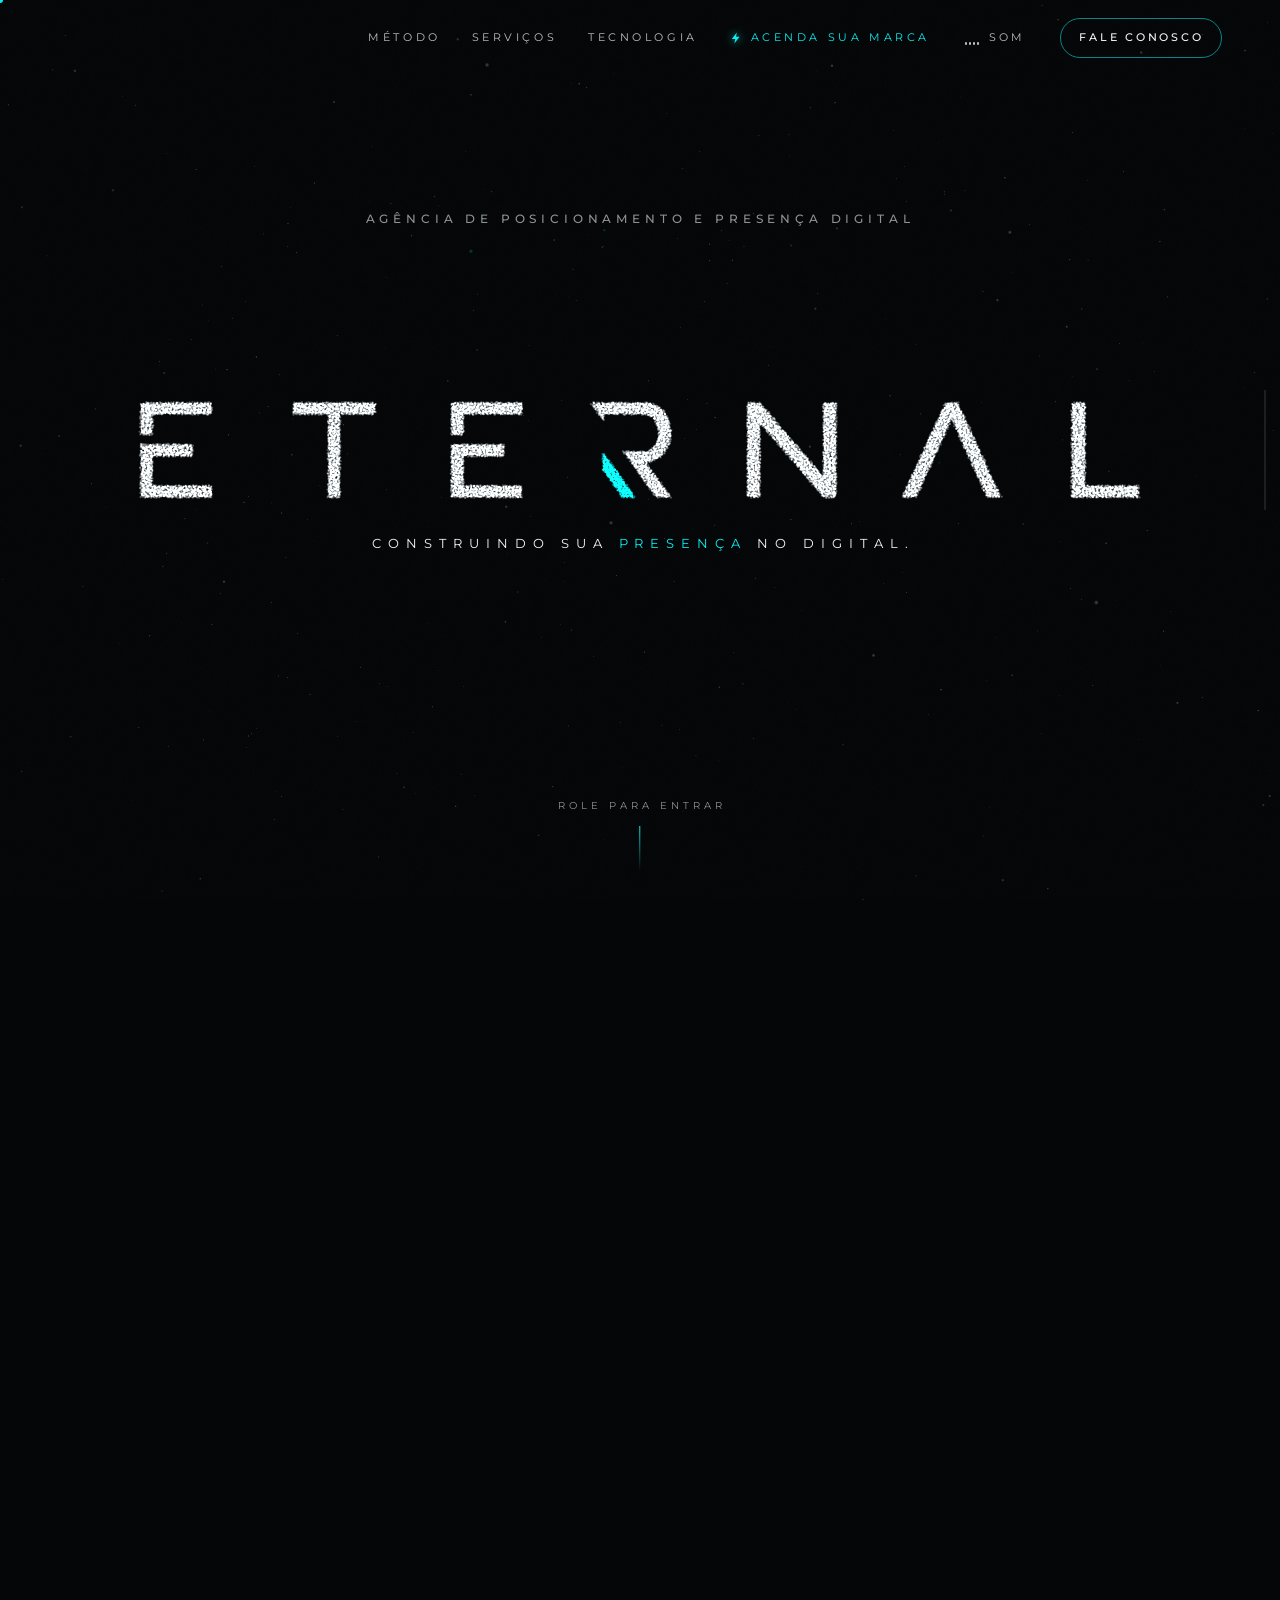
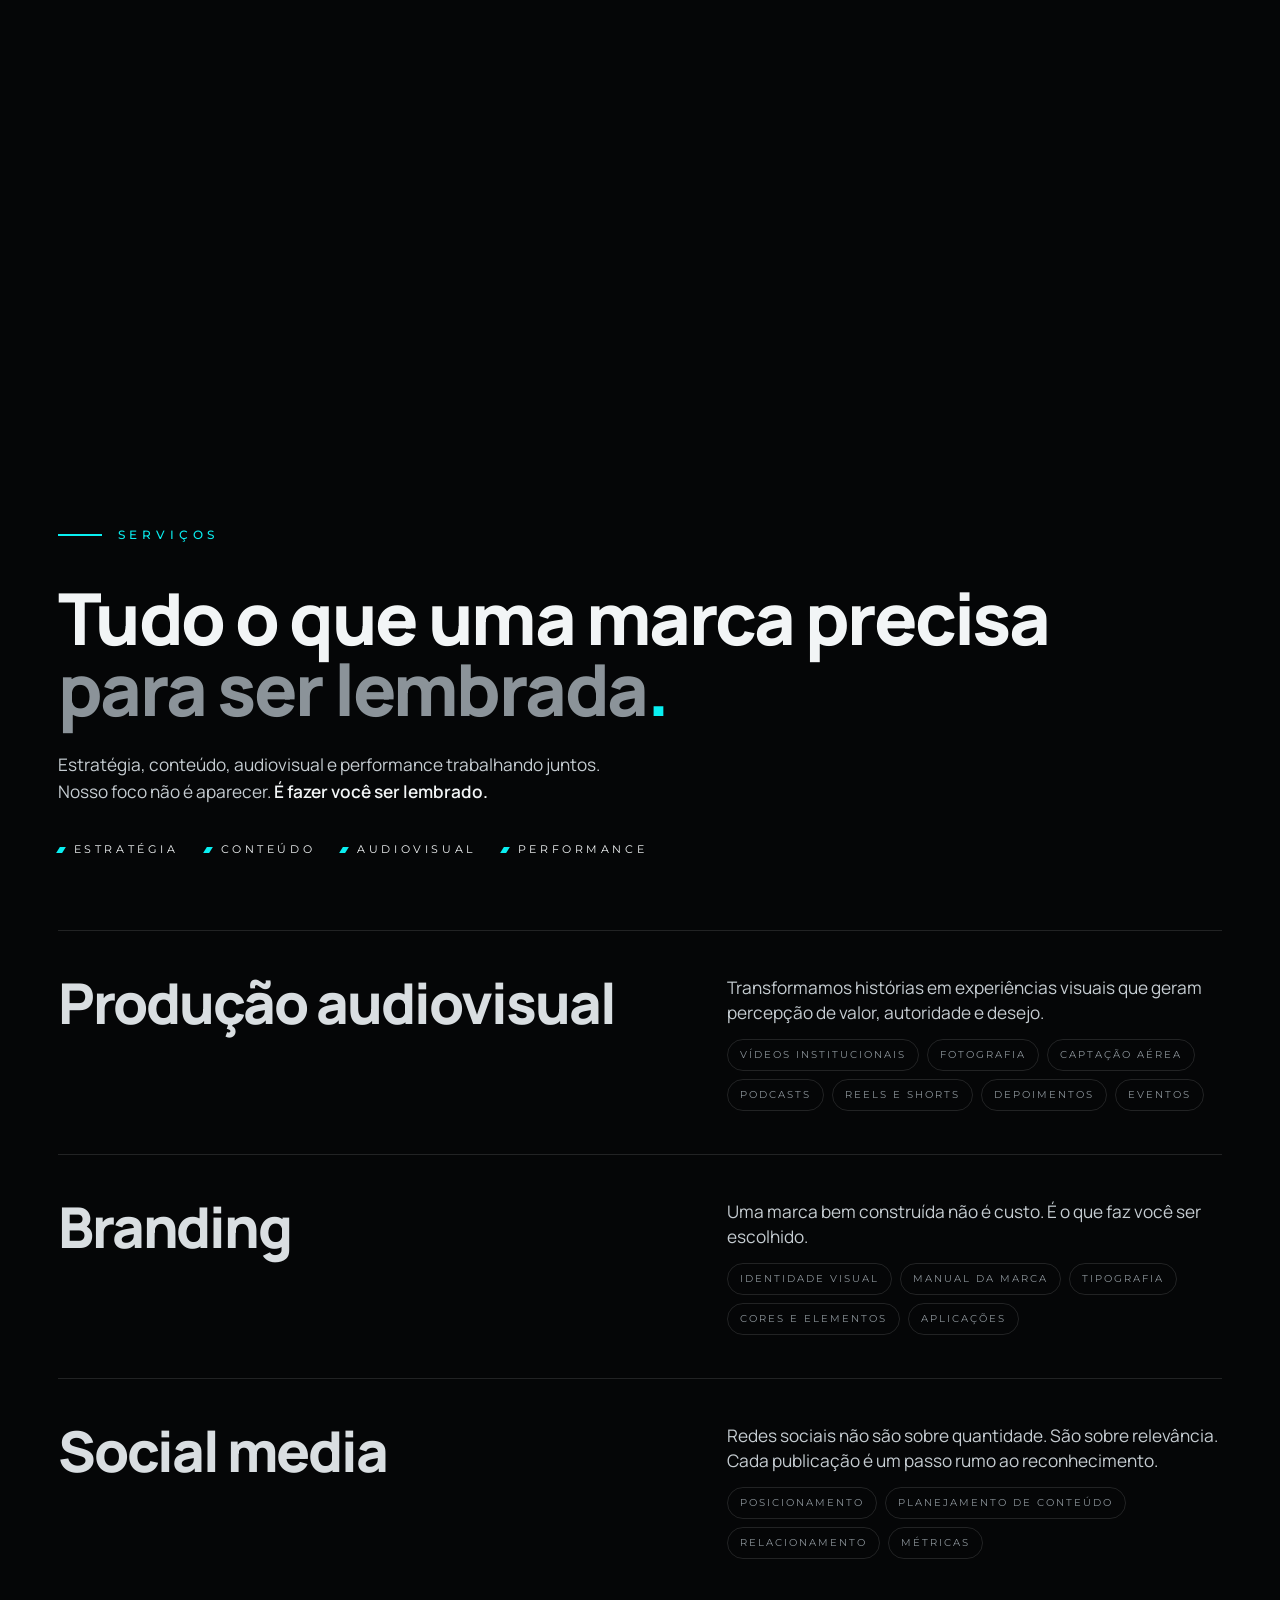
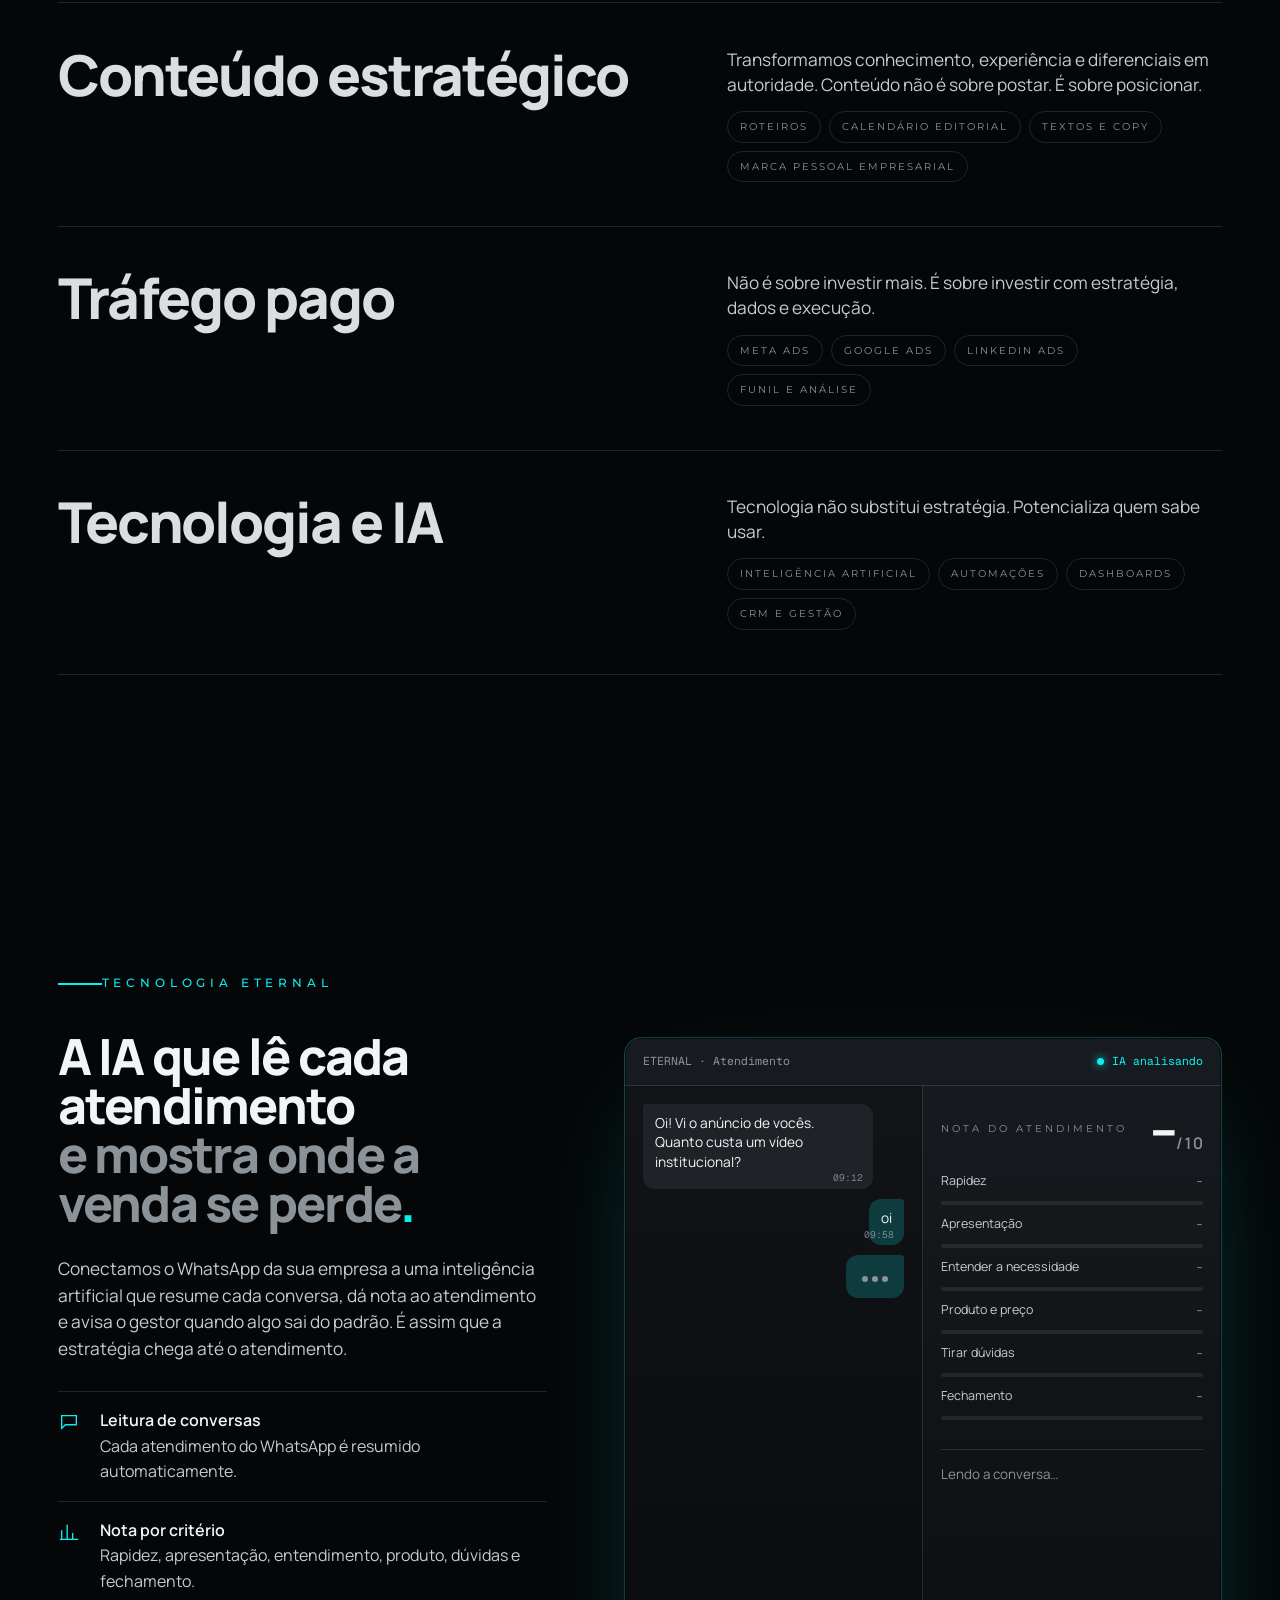
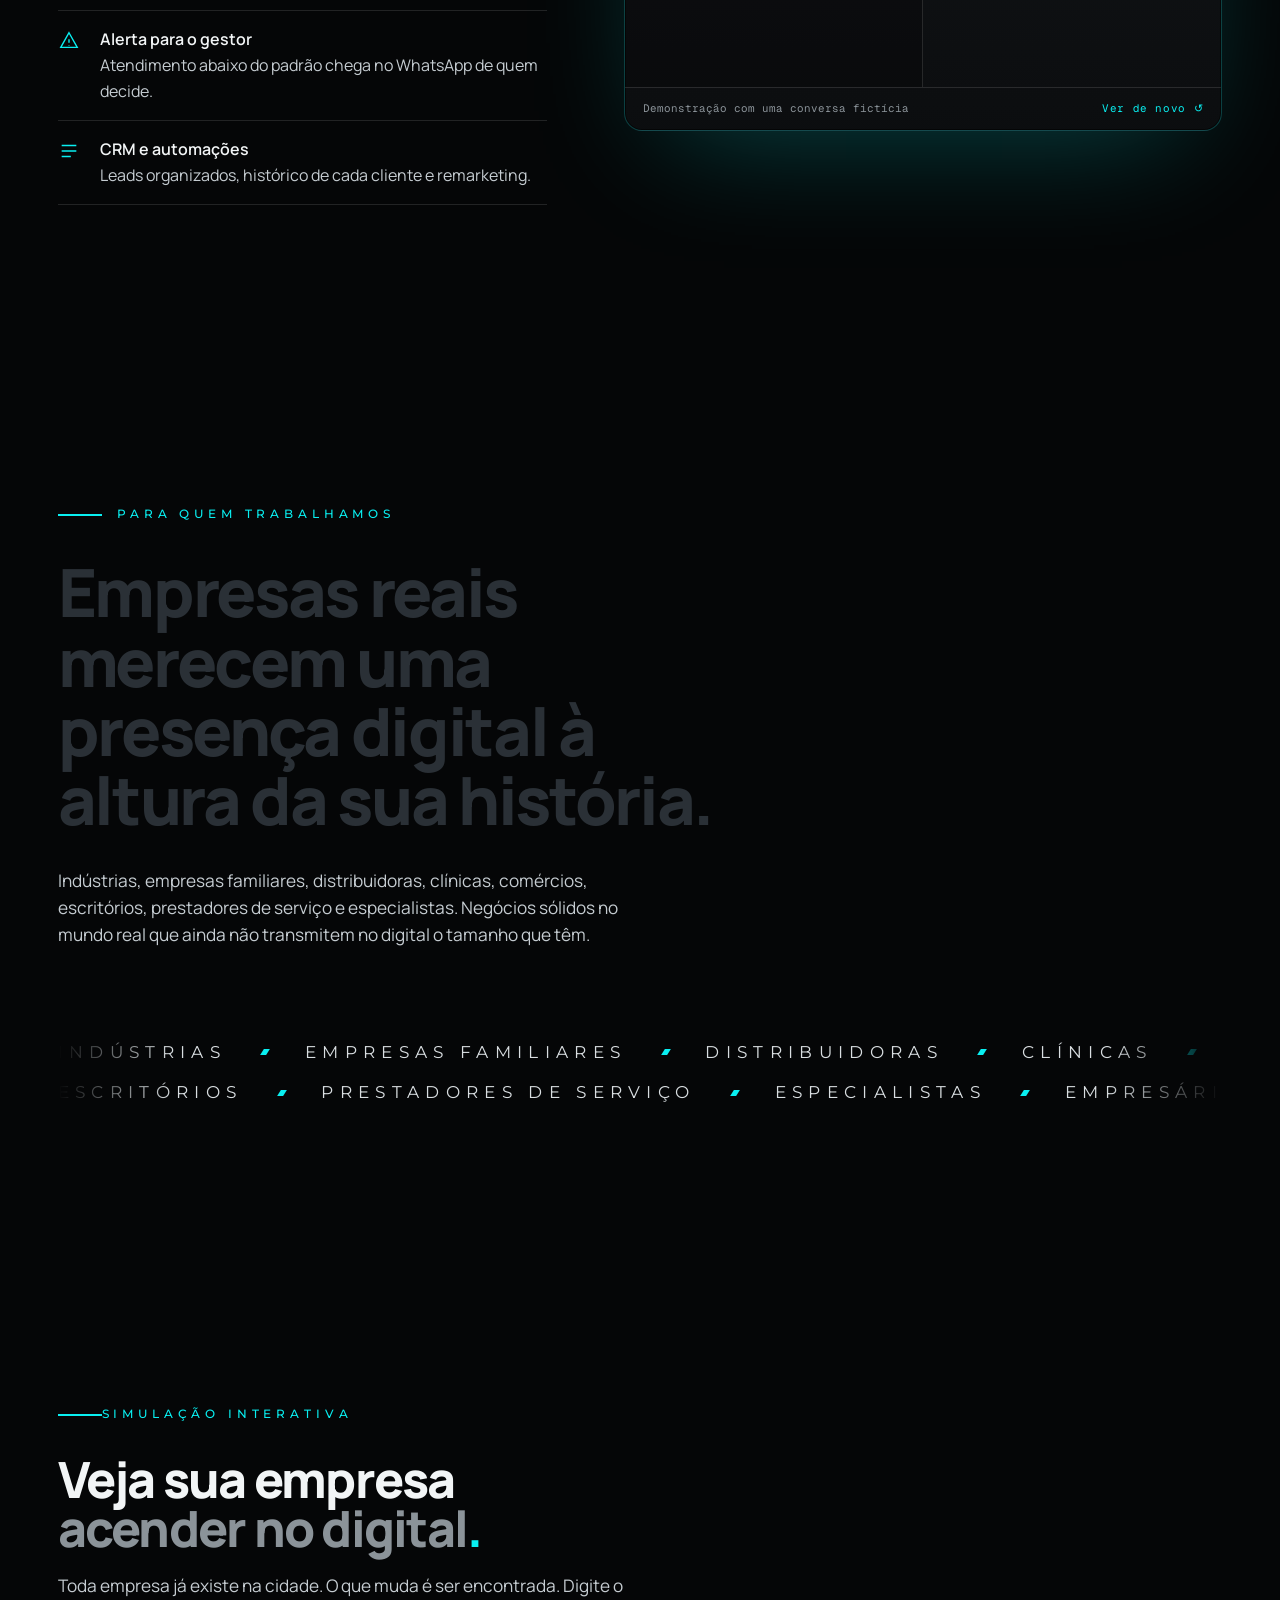
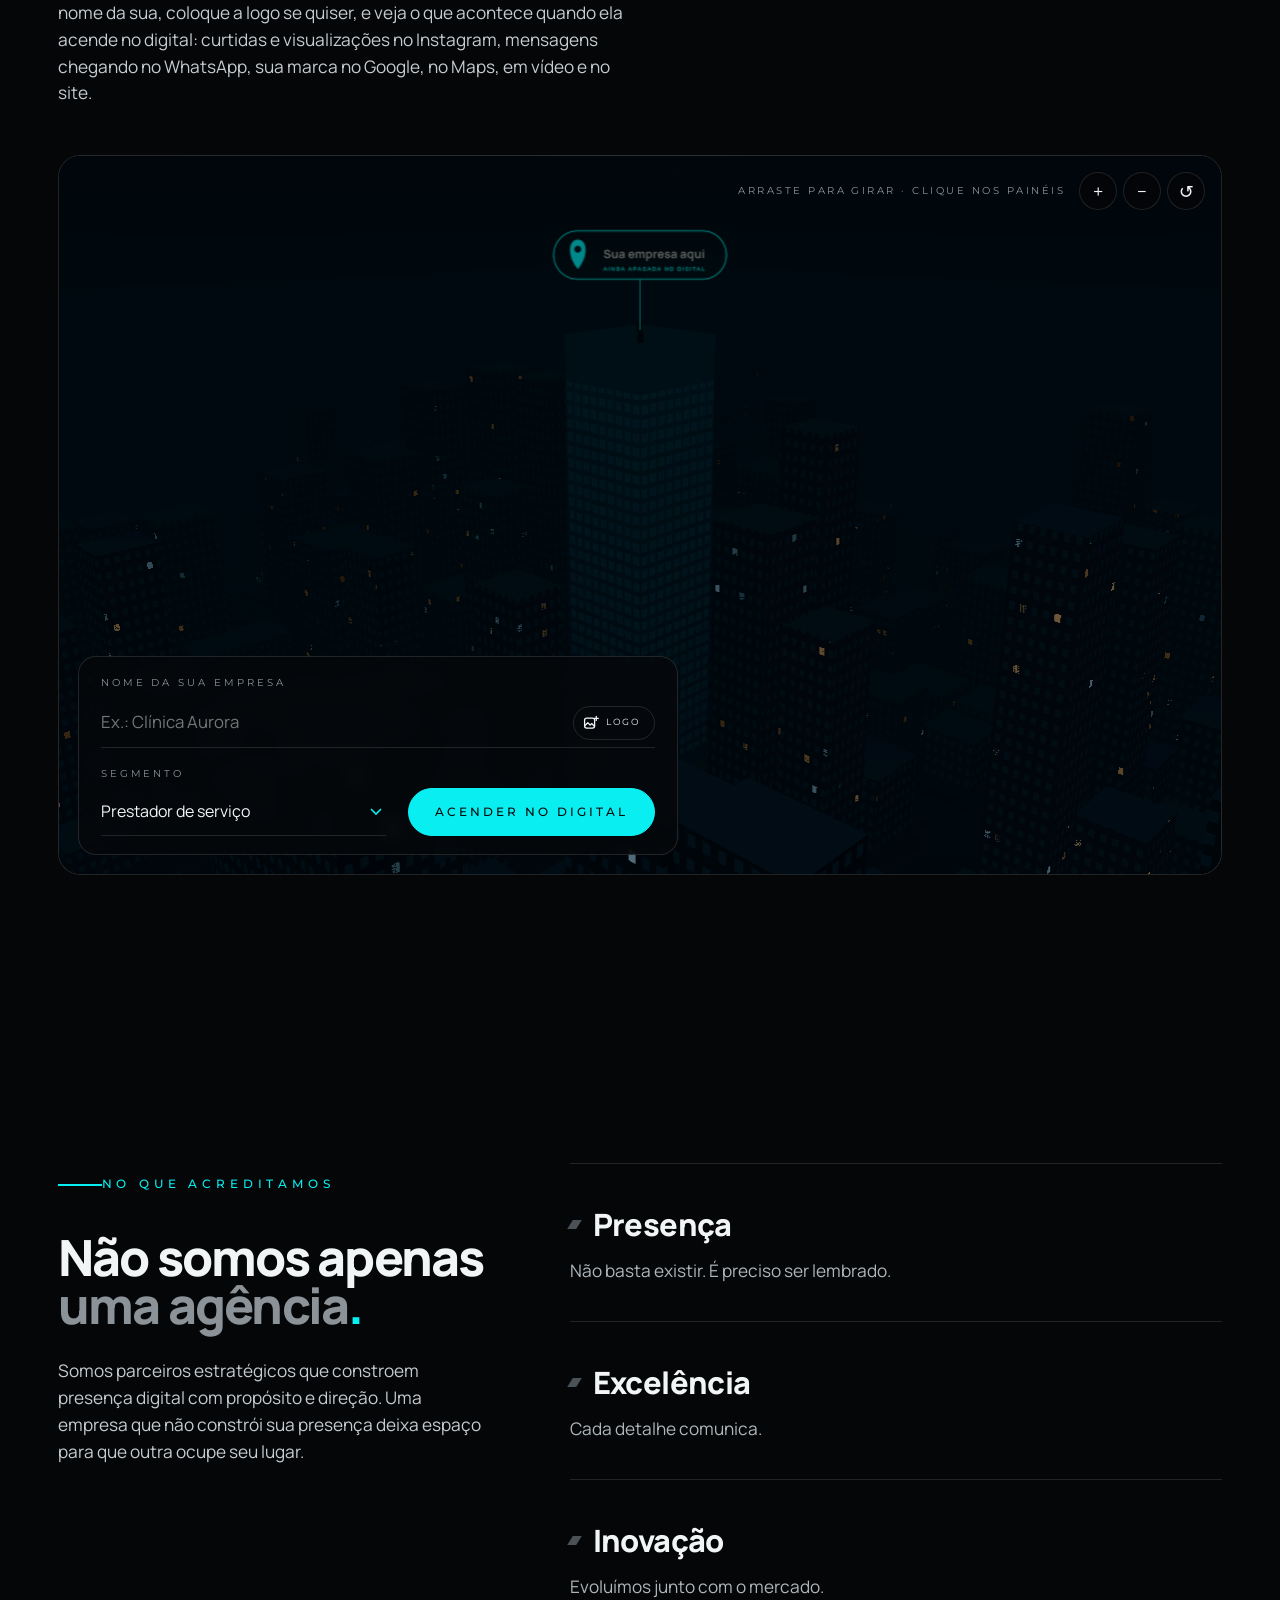
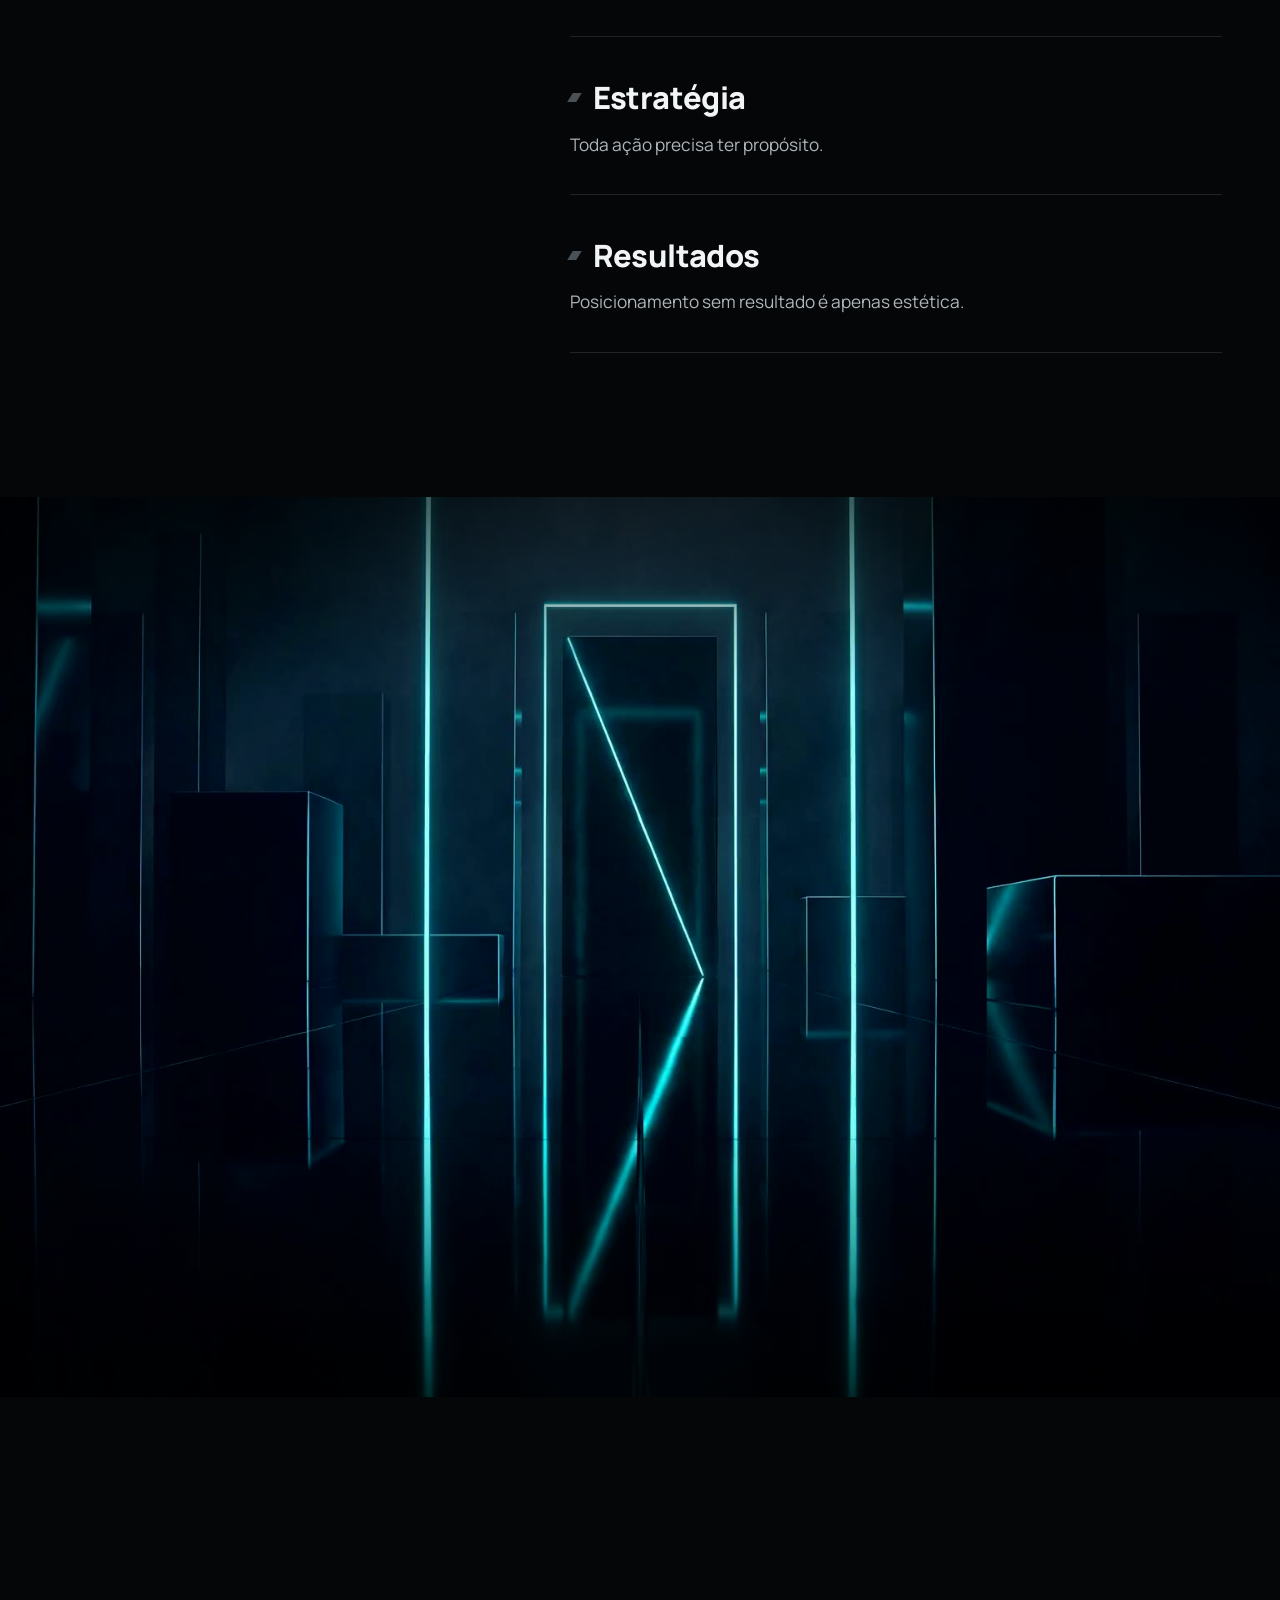
==== index.html @ f946c1ac "Atalho "Acenda sua marca" e ajustes no celular - Link no cabeçalho (telas grandes) e botão flutuante" ====
<!doctype html>
<html lang="pt-BR">
<head>
<meta charset="utf-8">
<meta name="viewport" content="width=device-width, initial-scale=1, viewport-fit=cover">
<title>ETERNAL | Agência de Posicionamento e Presença Digital</title>
<meta name="description" content="A ETERNAL é uma agência de marketing especializada em posicionamento e presença digital: estratégia, produção audiovisual, branding, social media, tráfego pago e tecnologia para empresas que querem ser lembradas.">
<meta name="theme-color" content="#050607">
<link rel="canonical" href="https://agenciaeternal.com.br/">
<meta property="og:type" content="website">
<meta property="og:locale" content="pt_BR">
<meta property="og:title" content="ETERNAL | Construindo sua presença no digital">
<meta property="og:description" content="Empresas reais merecem uma presença digital à altura da sua história.">
<meta property="og:url" content="https://agenciaeternal.com.br/">
<meta property="og:image" content="https://agenciaeternal.com.br/assets/img/og.jpg">
<meta name="twitter:card" content="summary_large_image">
<link rel="icon" href="assets/img/favicon.svg" type="image/svg+xml">
<link rel="apple-touch-icon" href="assets/img/apple-touch-icon.png">
<link rel="preload" href="assets/fonts/manrope-latin-wght-normal.woff2" as="font" type="font/woff2" crossorigin>
<link rel="preload" href="assets/fonts/montserrat-latin-400-normal.woff2" as="font" type="font/woff2" crossorigin>
<link rel="stylesheet" href="assets/css/site.css?v=4c9a401b">
<script>document.documentElement.classList.add('js');</script>
<script type="application/ld+json">
{"@context":"https://schema.org","@type":"ProfessionalService","name":"ETERNAL","slogan":"Construindo sua presença no digital","url":"https://agenciaeternal.com.br/","description":"Agência de marketing especializada em posicionamento e presença digital.","telephone":"+55 69 99313-0318","sameAs":["https://www.instagram.com/agenciaeternal/"]}
</script>
</head>
<body class="is-loading">

<!-- carregamento: o traço do R enche conforme as cenas chegam -->
<div class="loader" id="loader" aria-hidden="true">
  <div class="loader__inner">
    <div class="loader__slash"><i></i></div>
    <div class="loader__count" id="loaderCount">000</div>
  </div>
</div>

<header class="site-header" id="header">
  <a class="brand" href="#inicio" aria-label="ETERNAL, voltar ao início">
    <svg viewBox="0 0 1340 127" role="img" aria-hidden="true"><use href="#logo"></use></svg>
  </a>
  <nav class="nav" aria-label="Seções">
    <a class="nav__link" href="#metodo">Método</a>
    <a class="nav__link" href="#servicos">Serviços</a>
    <a class="nav__link" href="#tecnologia">Tecnologia</a>
    <a class="nav__ignite" href="#sua-empresa" data-ignite><svg viewBox="0 0 24 24" aria-hidden="true"><path d="M13.4 2.4L4.8 13.6h5.9l-1.5 8 8.9-11.6h-6z" fill="currentColor"/></svg>Acenda sua marca</a>
    <button class="sound" id="soundToggle" type="button" aria-pressed="false" aria-label="Ligar o som ambiente"><span class="sound__bars" aria-hidden="true"><i></i><i></i><i></i><i></i></span><span class="sound__label">Som</span></button>
    <a class="btn btn--small" href="https://wa.me/5569993130318?text=Ol%C3%A1%2C%20ETERNAL!%20Quero%20conversar%20sobre%20a%20presen%C3%A7a%20digital%20da%20minha%20empresa." target="_blank" rel="noopener" data-magnetic>Fale conosco</a>
  </nav>
</header>

<main>

  <!-- 1+2. HERO + JORNADA — a logo nasce de partículas de luz; a câmera mergulha
       no traço ciano do R e entra nas cenas do Higgsfield, guiadas pelo scroll -->
  <section class="journey" id="jornada" aria-label="A jornada da presença">
    <div class="stage" id="journeyStage">
      <video class="scene is-active" data-scene="0" muted playsinline preload="auto" poster="assets/media/s1.jpg" data-src="assets/media/s1" aria-hidden="true"></video>
      <video class="scene" data-scene="1" muted playsinline preload="metadata" poster="assets/media/s2.jpg" data-src="assets/media/s2" aria-hidden="true"></video>
      <video class="scene" data-scene="2" muted playsinline preload="metadata" poster="assets/media/s3.jpg" data-src="assets/media/s3" aria-hidden="true"></video>
      <div class="stage__shade"></div>

      <div class="beat" data-beat="0.00,0.03,0.10,0.14">
        <h2 class="statement statement--mega"><span class="line">Excelentes empresas</span> <span class="line dim">continuam invisíveis<span class="dot">.</span></span></h2>
      </div>
      <div class="beat beat--low" data-beat="0.14,0.17,0.23,0.26">
        <div>
          <p class="label label--cyan"><span class="rule"></span>&nbsp;&nbsp;O problema</p>
          <p class="lead" style="margin-top:22px">Enquanto muitas empresas investem só na operação, os concorrentes investem em posicionamento. <strong>Hoje, quem não é visto dificilmente é lembrado.</strong></p>
        </div>
      </div>
      <div class="beat beat--center" data-beat="0.26,0.29,0.34,0.37">
        <h2 class="statement statement--mega"><span class="line">A ETERNAL existe</span> <span class="line dim">para mudar isso<span class="dot">.</span></span></h2>
      </div>

      <div class="method" id="metodo" data-beat="0.38,0.41,0.66,0.69">
        <div>
          <p class="label label--cyan"><span class="rule"></span>&nbsp;&nbsp;Como trabalhamos</p>
          <h2 class="statement" style="margin-top:24px"><span class="line">O Método</span> <span class="line dim">ETERNAL<span class="dot">.</span></span></h2>
          <p class="lead" style="margin-top:24px">Cada etapa é integrada. Cada detalhe é pensado. Cada resultado é mensurável.</p>
        </div>
        <ol class="method__steps" id="methodSteps">
          <li class="step"><span class="step__n">01</span><span class="step__t">Descoberta</span><span class="step__d">Entendemos seu negócio, mercado, público e objetivos.</span></li>
          <li class="step"><span class="step__n">02</span><span class="step__t">Estratégia</span><span class="step__d">Criamos o plano personalizado para posicionar sua marca.</span></li>
          <li class="step"><span class="step__n">03</span><span class="step__t">Branding</span><span class="step__d">Construímos uma identidade forte, única e memorável.</span></li>
          <li class="step"><span class="step__n">04</span><span class="step__t">Audiovisual</span><span class="step__d">Produzimos conteúdos que conectam e geram impacto.</span></li>
          <li class="step"><span class="step__n">05</span><span class="step__t">Conteúdo</span><span class="step__d">Criamos mensagens estratégicas que geram autoridade.</span></li>
          <li class="step"><span class="step__n">06</span><span class="step__t">Distribuição</span><span class="step__d">Levamos sua marca ao público certo, nos canais certos.</span></li>
          <li class="step"><span class="step__n">07</span><span class="step__t">Performance</span><span class="step__d">Analisamos, otimizamos e aceleramos os resultados.</span></li>
          <li class="step"><span class="step__n">08</span><span class="step__t">Reconhecimento</span><span class="step__d">Transformamos sua marca em referência no que realmente importa.</span></li>
        </ol>
      </div>

      <div class="beat" data-beat="0.70,0.73,0.97,1.00">
        <div class="manifesto statement statement--mega" id="manifesto">
          <span class="no">Não vendemos vídeos.</span>
          <span class="no">Não vendemos posts.</span>
          <span class="no">Não vendemos tráfego.</span>
          <span class="yes">Construímos marcas <span class="dim">relevantes</span><span class="dot">.</span></span>
        </div>
      </div>
      <div class="hero" id="inicio" aria-label="Início">
        <div class="hero__bg"></div>
        <canvas class="hero__canvas" id="heroCanvas" aria-hidden="true"></canvas>
        <div class="hero__fallback" aria-hidden="true">
          <svg viewBox="0 0 1340 127"><use href="#logo"></use></svg>
        </div>
        <div class="hero__top">
          <p class="label">Agência de posicionamento e presença digital</p>
        </div>
        <h1 class="sr-only">ETERNAL, agência de posicionamento e presença digital</h1>
        <div class="hero__bottom">
          <p class="hero__slogan">Construindo sua <b>presença</b> no digital.</p>
        </div>
        <div class="hero__cue" aria-hidden="true"><span>Role para entrar</span><i></i></div>
      </div>
    </div>
  </section>

  <!-- 3. SERVIÇOS -->
  <section class="section services" id="servicos" aria-labelledby="servicos-titulo">
    <div class="section__head">
      <p class="label label--cyan"><span class="rule"></span>Serviços</p>
      <h2 class="statement" id="servicos-titulo" data-reveal><span class="line">Tudo o que uma marca precisa</span> <span class="line dim">para ser lembrada<span class="dot">.</span></span></h2>
      <p class="lead" data-reveal>Estratégia, conteúdo, audiovisual e performance trabalhando juntos. Nosso foco não é aparecer. <strong>É fazer você ser lembrado.</strong></p>
      <div class="pillars" aria-label="Pilares"><span>Estratégia</span><span>Conteúdo</span><span>Audiovisual</span><span>Performance</span></div>
    </div>

    <ul class="service-list">
      <li class="service" data-img="assets/img/svc-audiovisual.jpg">
        <h3 class="service__name">Produção audiovisual<span class="dot">.</span></h3>
        <div class="service__body">
          <div class="service__media"><img src="assets/img/svc-audiovisual.jpg" alt="" loading="lazy" width="800" height="1000"></div>
          <p class="service__line">Transformamos histórias em experiências visuais que geram percepção de valor, autoridade e desejo.</p>
          <ul class="service__items"><li>Vídeos institucionais</li><li>Fotografia</li><li>Captação aérea</li><li>Podcasts</li><li>Reels e shorts</li><li>Depoimentos</li><li>Eventos</li></ul>
        </div>
      </li>
      <li class="service" data-img="assets/img/svc-branding.jpg">
        <h3 class="service__name">Branding<span class="dot">.</span></h3>
        <div class="service__body">
          <div class="service__media"><img src="assets/img/svc-branding.jpg" alt="" loading="lazy" width="800" height="1000"></div>
          <p class="service__line">Uma marca bem construída não é custo. É o que faz você ser escolhido.</p>
          <ul class="service__items"><li>Identidade visual</li><li>Manual da marca</li><li>Tipografia</li><li>Cores e elementos</li><li>Aplicações</li></ul>
        </div>
      </li>
      <li class="service" data-img="assets/img/svc-social.jpg">
        <h3 class="service__name">Social media<span class="dot">.</span></h3>
        <div class="service__body">
          <div class="service__media"><img src="assets/img/svc-social.jpg" alt="" loading="lazy" width="800" height="1000"></div>
          <p class="service__line">Redes sociais não são sobre quantidade. São sobre relevância. Cada publicação é um passo rumo ao reconhecimento.</p>
          <ul class="service__items"><li>Posicionamento</li><li>Planejamento de conteúdo</li><li>Relacionamento</li><li>Métricas</li></ul>
        </div>
      </li>
      <li class="service" data-img="assets/img/svc-conteudo.jpg">
        <h3 class="service__name">Conteúdo estratégico<span class="dot">.</span></h3>
        <div class="service__body">
          <div class="service__media"><img src="assets/img/svc-conteudo.jpg" alt="" loading="lazy" width="800" height="1000"></div>
          <p class="service__line">Transformamos conhecimento, experiência e diferenciais em autoridade. Conteúdo não é sobre postar. É sobre posicionar.</p>
          <ul class="service__items"><li>Roteiros</li><li>Calendário editorial</li><li>Textos e copy</li><li>Marca pessoal empresarial</li></ul>
        </div>
      </li>
      <li class="service" data-img="assets/img/svc-trafego.jpg">
        <h3 class="service__name">Tráfego pago<span class="dot">.</span></h3>
        <div class="service__body">
          <div class="service__media"><img src="assets/img/svc-trafego.jpg" alt="" loading="lazy" width="800" height="1000"></div>
          <p class="service__line">Não é sobre investir mais. É sobre investir com estratégia, dados e execução.</p>
          <ul class="service__items"><li>Meta Ads</li><li>Google Ads</li><li>LinkedIn Ads</li><li>Funil e análise</li></ul>
        </div>
      </li>
      <li class="service" data-img="assets/img/svc-tecnologia.jpg">
        <h3 class="service__name">Tecnologia e IA<span class="dot">.</span></h3>
        <div class="service__body">
          <div class="service__media"><img src="assets/img/svc-tecnologia.jpg" alt="" loading="lazy" width="800" height="1000"></div>
          <p class="service__line">Tecnologia não substitui estratégia. Potencializa quem sabe usar.</p>
          <ul class="service__items"><li>Inteligência artificial</li><li>Automações</li><li>Dashboards</li><li>CRM e gestão</li></ul>
        </div>
      </li>
    </ul>
    <div class="reveal-img" id="revealImg" aria-hidden="true"><img alt="" id="revealImgEl"></div>
  </section>

  <!-- 4. TECNOLOGIA — demonstração ao vivo -->
  <section class="section" id="tecnologia" aria-labelledby="tec-titulo">
    <div class="tech">
      <div class="tech__copy">
        <p class="label label--cyan"><span class="rule"></span>Tecnologia ETERNAL</p>
        <h2 class="statement statement--md" id="tec-titulo" data-reveal><span class="line">A IA que lê cada atendimento</span> <span class="line dim">e mostra onde a venda se perde<span class="dot">.</span></span></h2>
        <p class="lead" data-reveal>Conectamos o WhatsApp da sua empresa a uma inteligência artificial que resume cada conversa, dá nota ao atendimento e avisa o gestor quando algo sai do padrão. É assim que a estratégia chega até o atendimento.</p>
        <ul class="tech__list">
          <li><svg viewBox="0 0 24 24" fill="none" stroke="currentColor" stroke-width="1.5" aria-hidden="true"><path d="M4 5h16v10H8l-4 4V5z"/></svg><span><b>Leitura de conversas</b>Cada atendimento do WhatsApp é resumido automaticamente.</span></li>
          <li><svg viewBox="0 0 24 24" fill="none" stroke="currentColor" stroke-width="1.5" aria-hidden="true"><path d="M4 20V10M10 20V4M16 20v-7M22 20H2"/></svg><span><b>Nota por critério</b>Rapidez, apresentação, entendimento, produto, dúvidas e fechamento.</span></li>
          <li><svg viewBox="0 0 24 24" fill="none" stroke="currentColor" stroke-width="1.5" aria-hidden="true"><path d="M12 3l9 16H3L12 3z"/><path d="M12 10v4M12 17v.5"/></svg><span><b>Alerta para o gestor</b>Atendimento abaixo do padrão chega no WhatsApp de quem decide.</span></li>
          <li><svg viewBox="0 0 24 24" fill="none" stroke="currentColor" stroke-width="1.5" aria-hidden="true"><path d="M4 6h16M4 12h16M4 18h10"/></svg><span><b>CRM e automações</b>Leads organizados, histórico de cada cliente e remarketing.</span></li>
        </ul>
      </div>

      <div class="demo" id="demo" role="group" aria-label="Demonstração da IA avaliando um atendimento">
        <div class="demo__bar"><span>ETERNAL · Atendimento</span><span class="live">IA analisando</span></div>
        <div class="demo__body">
          <div class="chat" id="demoChat" aria-live="off">
            <div class="msg msg--in">Oi! Vi o anúncio de vocês. Quanto custa um vídeo institucional?<time>09:12</time></div>
            <div class="msg msg--out">oi<time>09:58</time></div>
            <div class="msg msg--out">depende<time>09:58</time></div>
            <div class="msg msg--in">Depende do quê? É para a minha clínica, quero mostrar a estrutura.<time>10:03</time></div>
            <div class="msg msg--out">te mando a tabela depois<time>10:41</time></div>
            <div class="msg msg--in">Tudo bem… e vocês fazem as fotos também?<time>10:44</time></div>
          </div>
          <div class="ai">
            <div class="ai__head"><span class="ai__title">Nota do atendimento</span><span class="ai__score is-bad" id="demoScore">3<small>/10</small></span></div>
            <div class="crit" id="demoCrit">
              <div class="crit__row"><span>Rapidez</span><span class="crit__val">0/2</span><span class="crit__bar"><i class="is-low" style="--w:4%"></i></span></div>
              <div class="crit__row"><span>Apresentação</span><span class="crit__val">0/1</span><span class="crit__bar"><i class="is-low" style="--w:4%"></i></span></div>
              <div class="crit__row"><span>Entender a necessidade</span><span class="crit__val">1/2</span><span class="crit__bar"><i style="--w:50%"></i></span></div>
              <div class="crit__row"><span>Produto e preço</span><span class="crit__val">0/2</span><span class="crit__bar"><i class="is-low" style="--w:4%"></i></span></div>
              <div class="crit__row"><span>Tirar dúvidas</span><span class="crit__val">1/1</span><span class="crit__bar"><i style="--w:100%"></i></span></div>
              <div class="crit__row"><span>Fechamento</span><span class="crit__val">1/2</span><span class="crit__bar"><i style="--w:50%"></i></span></div>
            </div>
            <p class="ai__summary" id="demoSummary">Cliente veio do anúncio pedindo preço de vídeo institucional para uma clínica. A primeira resposta demorou 46 minutos, sem apresentação, e o preço não foi informado.</p>
            <div class="ai__alert is-on" id="demoAlert"><span aria-hidden="true">⚠</span><span><b>Alerta enviado ao gestor:</b> cliente sem resposta sobre fotos. Sugestão: "Fazemos sim! Posso te ligar em 5 minutos para entender a clínica?"</span></div>
          </div>
        </div>
        <div class="demo__foot"><span>Demonstração com uma conversa fictícia</span><button class="demo__replay" id="demoReplay" type="button">Ver de novo ↺</button></div>
      </div>
    </div>
  </section>

  <!-- 5. PARA QUEM -->
  <section class="section" id="para-quem" aria-labelledby="pq-titulo">
    <p class="label label--cyan" style="margin-bottom:34px"><span class="rule"></span>&nbsp;&nbsp;Para quem trabalhamos</p>
    <h2 class="manifest-big" id="pq-titulo" data-words>Empresas reais merecem uma presença digital à altura da sua <span class="hl">história</span>.</h2>
    <p class="lead" style="margin-top:34px">Indústrias, empresas familiares, distribuidoras, clínicas, comércios, escritórios, prestadores de serviço e especialistas. Negócios sólidos no mundo real que ainda não transmitem no digital o tamanho que têm.</p>
    <div class="marquee" aria-hidden="true">
      <div class="marquee__row"><span>Indústrias</span><span>Empresas familiares</span><span>Distribuidoras</span><span>Clínicas</span><span>Comércios</span><span>Indústrias</span><span>Empresas familiares</span><span>Distribuidoras</span><span>Clínicas</span><span>Comércios</span></div>
      <div class="marquee__row marquee__row--rev"><span>Escritórios</span><span>Prestadores de serviço</span><span>Especialistas</span><span>Empresários</span><span>Escritórios</span><span>Prestadores de serviço</span><span>Especialistas</span><span>Empresários</span></div>
    </div>
  </section>

  <!-- 5b. SUA EMPRESA NO DIGITAL — cidade 3D interativa (carrega só quando chega perto) -->
  <section class="section city" id="sua-empresa" aria-labelledby="city-titulo">
    <div class="city__head">
      <p class="label label--cyan"><span class="rule"></span>Simulação interativa</p>
      <h2 class="statement statement--md" id="city-titulo" data-reveal><span class="line">Veja sua empresa</span> <span class="line dim">acender no digital<span class="dot">.</span></span></h2>
      <p class="lead" data-reveal>Toda empresa já existe na cidade. O que muda é ser encontrada. Digite o nome da sua, coloque a logo se quiser, e veja o que acontece quando ela acende no digital: curtidas e visualizações no Instagram, mensagens chegando no WhatsApp, sua marca no Google, no Maps, em vídeo e no site.</p>
    </div>
    <div class="city__wrap">
      <div class="city__stage" id="cityStage" data-src="assets/js/city.js?v=361ade11">
        <canvas class="city__canvas" id="cityCanvas" role="img" aria-label="Cidade em 3D. Arraste para girar e clique nos painéis para ver cada canal."></canvas>
        <img class="city__fallback" src="assets/img/city-fallback.jpg" alt="Simulação: prédio aceso na cidade, com painéis de Instagram, Facebook, Google e WhatsApp em volta" loading="lazy" width="1600" height="900">
        <div class="city__loading" aria-hidden="true"><i></i><span>Carregando a cidade</span></div>
        <div class="city__hud">
          <span class="city__hint">Arraste para girar · clique nos painéis</span>
          <div class="city__btns">
            <button type="button" id="cityZoomIn" aria-label="Aproximar">+</button>
            <button type="button" id="cityZoomOut" aria-label="Afastar">−</button>
            <button type="button" id="cityReset" aria-label="Voltar para a visão inicial">↺</button>
          </div>
        </div>
        <div class="city__metrics" id="cityMetrics" hidden aria-hidden="true">
          <p class="city__live"><i></i>Simulação ao vivo</p>
          <dl>
            <div><dt><span class="l">Pessoas alcançadas</span><span class="s">Alcance</span></dt><dd data-m="reach">0</dd></div>
            <div><dt>Curtidas</dt><dd data-m="likes">0</dd></div>
            <div><dt><span class="l">Visualizações</span><span class="s">Views</span></dt><dd data-m="views">0</dd></div>
            <div><dt><span class="l">Mensagens no WhatsApp</span><span class="s">Mensagens</span></dt><dd data-m="msgs">0</dd></div>
          </dl>
        </div>
        <div class="city__info" id="cityInfo" hidden>
          <button type="button" class="city__close" data-k="close" aria-label="Fechar">×</button>
          <p class="label label--cyan" data-k="t">Instagram</p>
          <p class="city__info-d" data-k="d"></p>
          <a class="btn btn--solid btn--small" data-k="cta" href="https://wa.me/5569993130318" target="_blank" rel="noopener">Quero isso na minha empresa</a>
        </div>
      </div>
      <form class="city__form" id="cityForm" autocomplete="off">
        <div class="field"><label for="cityName">Nome da sua empresa</label>
          <div class="city__namebox">
            <input id="cityName" name="cityName" type="text" maxlength="28" placeholder="Ex.: Clínica Aurora">
            <input class="sr-only" id="cityLogo" name="cityLogo" type="file" accept="image/*">
            <label class="city__logo" for="cityLogo" aria-label="Adicionar a logo da sua empresa (opcional)" title="Adicionar a logo da sua empresa (opcional)">
              <img id="cityLogoThumb" alt="" width="22" height="22" hidden>
              <svg class="city__logo-ic" viewBox="0 0 20 20" fill="none" stroke="currentColor" stroke-width="1.6" stroke-linecap="round" stroke-linejoin="round" aria-hidden="true"><rect x="2" y="4" width="12.5" height="12.5" rx="2.6"/><path d="M2.4 13.2l3.6-3.6 3 3 1.9-1.9 3.4 3.4"/><path d="M16.6 1.8v5M14.1 4.3h5"/></svg>
              <span id="cityLogoText">Logo</span>
            </label>
            <button class="city__logo-x" id="cityLogoClear" type="button" aria-label="Remover a logo" hidden>×</button>
          </div>
        </div>
        <div class="field"><label for="citySeg">Segmento</label>
          <select id="citySeg" name="citySeg">
            <option value="industria">Indústria</option>
            <option value="distribuidora">Distribuidora</option>
            <option value="clinica">Clínica</option>
            <option value="comercio">Comércio</option>
            <option value="escritorio">Escritório</option>
            <option value="restaurante">Restaurante</option>
            <option value="servicos" selected>Prestador de serviço</option>
          </select>
        </div>
        <button class="btn btn--solid" type="submit">Acender no digital</button>
        <a class="city__cta" id="cityCta" href="https://wa.me/5569993130318" target="_blank" rel="noopener" hidden>Quero essa presença de verdade →</a>
        <p class="city__note" id="cityLogoNote" role="status" hidden></p>
      </form>
      <p class="sr-only" id="cityLive" aria-live="polite"></p>
    </div>
  </section>

  <!-- 6. VALORES -->
  <section class="section" id="valores" aria-labelledby="valores-titulo">
    <div class="values">
      <div class="values__sticky">
        <p class="label label--cyan"><span class="rule"></span>No que acreditamos</p>
        <h2 class="statement statement--md" id="valores-titulo" data-reveal><span class="line">Não somos apenas</span> <span class="line dim">uma agência<span class="dot">.</span></span></h2>
        <p class="lead" data-reveal>Somos parceiros estratégicos que constroem presença digital com propósito e direção. Uma empresa que não constrói sua presença deixa espaço para que outra ocupe seu lugar.</p>
      </div>
      <ol class="values__list">
        <li class="value"><h3>Presença</h3><p>Não basta existir. É preciso ser lembrado.</p></li>
        <li class="value"><h3>Excelência</h3><p>Cada detalhe comunica.</p></li>
        <li class="value"><h3>Inovação</h3><p>Evoluímos junto com o mercado.</p></li>
        <li class="value"><h3>Estratégia</h3><p>Toda ação precisa ter propósito.</p></li>
        <li class="value"><h3>Resultados</h3><p>Posicionamento sem resultado é apenas estética.</p></li>
      </ol>
    </div>
  </section>

  <!-- 7. FINAL — a porta de luz -->
  <section class="finale" id="final" aria-label="O próximo passo">
    <div class="stage" id="finaleStage">
      <video class="scene is-active" data-scene="3" muted playsinline preload="none" poster="assets/media/s4.jpg" data-src="assets/media/s4" aria-hidden="true"></video>
      <div class="stage__shade"></div>
      <div class="beat beat--center" data-fbeat="0.00,0.07,0.33,0.40">
        <h2 class="statement statement--mega"><span class="line">O futuro pertence às marcas</span> <span class="line dim">que comunicam<span class="dot">.</span></span></h2>
      </div>
      <div class="beat beat--center" data-fbeat="0.44,0.51,0.78,0.86">
        <h2 class="statement statement--mega"><span class="line">Vamos construir</span> <span class="line">sua presença digital<span class="dot">?</span></span></h2>
      </div>
      <div class="flash" id="flash"></div>
      <div class="blackout" id="blackout"></div>
    </div>
  </section>

  <!-- 8. CONTATO -->
  <section class="section" id="contato" aria-labelledby="contato-titulo">
    <div class="contact">
      <div class="contact__copy">
        <p class="label label--cyan"><span class="rule"></span>Contato</p>
        <h2 class="statement statement--md" id="contato-titulo"><span class="line">O próximo passo começa</span> <span class="line dim">com uma conversa<span class="dot">.</span></span></h2>
        <p class="lead">Entendemos seu negócio. Transformamos estratégia em presença. E presença em reconhecimento.</p>
        <div class="channels">
          <div class="channel">
            <div><span class="channel__k">WhatsApp</span><a class="channel__v" id="waNumber" href="https://wa.me/5569993130318" target="_blank" rel="noopener">(69) 99313-0318</a></div>
            <button class="copy-btn" type="button" data-copy="(69) 99313-0318">Copiar</button>
          </div>
          <div class="channel">
            <div><span class="channel__k">Instagram</span><a class="channel__v" href="https://www.instagram.com/agenciaeternal/" target="_blank" rel="noopener">@agenciaeternal</a></div>
            <button class="copy-btn" type="button" data-copy="@agenciaeternal">Copiar</button>
          </div>
        </div>
      </div>

      <form class="form" id="contactForm" novalidate>
        <div class="field"><label for="f-nome">Seu nome</label><input id="f-nome" name="nome" type="text" autocomplete="name" required></div>
        <div class="field"><label for="f-empresa">Empresa</label><input id="f-empresa" name="empresa" type="text" autocomplete="organization"></div>
        <fieldset class="field">
          <legend>O que você quer construir?</legend>
          <div class="chips">
            <label class="chip"><input type="checkbox" name="interesse" value="Posicionamento" id="c-pos"><span>Posicionamento</span></label>
            <label class="chip"><input type="checkbox" name="interesse" value="Produção audiovisual" id="c-av"><span>Audiovisual</span></label>
            <label class="chip"><input type="checkbox" name="interesse" value="Branding" id="c-br"><span>Branding</span></label>
            <label class="chip"><input type="checkbox" name="interesse" value="Social media" id="c-sm"><span>Social media</span></label>
            <label class="chip"><input type="checkbox" name="interesse" value="Tráfego pago" id="c-tp"><span>Tráfego pago</span></label>
            <label class="chip"><input type="checkbox" name="interesse" value="Tecnologia e IA" id="c-ti"><span>Tecnologia e IA</span></label>
          </div>
        </fieldset>
        <div class="field"><label for="f-msg">Conte em uma frase</label><textarea id="f-msg" name="mensagem" rows="3"></textarea></div>
        <p class="form__error" id="formError" hidden>Escreva seu nome para continuar.</p>
        <button class="btn btn--solid" type="submit" data-magnetic>Continuar no WhatsApp
          <svg class="arrow" viewBox="0 0 16 16" fill="none" stroke="currentColor" stroke-width="1.6" aria-hidden="true"><path d="M3 8h10M9 4l4 4-4 4"/></svg></button>
        <p class="form__note">Sua mensagem abre pronta no WhatsApp da ETERNAL.</p>
        <p class="form__done" id="formDone" hidden>Mensagem pronta. Se o WhatsApp não abriu sozinho, <a id="formDoneLink" href="https://wa.me/5569993130318" target="_blank" rel="noopener">abra a conversa por aqui</a>.</p>
      </form>
    </div>
  </section>
</main>

<footer class="footer">
  <!-- a logo surge com um "míssil" de luz que cruza da esquerda para a direita e vai preenchendo as letras -->
  <svg class="footer__logo" id="footLogo" viewBox="0 0 1340 127" role="img" aria-label="ETERNAL">
    <defs>
      <path id="flW" vector-effect="non-scaling-stroke" d="M0,0 L95,0 L95,16 L16,16 L16,43 L0,43 Z M0,56 L70,56 L70,72 L16,72 L16,111 L95,111 L95,127 L0,127 Z M205,0 L315,0 L315,16 L268,16 L268,127 L252,127 L252,16 L205,16 Z M417,0 L512,0 L512,16 L433,16 L433,43 L417,43 Z M417,56 L487,56 L487,72 L433,72 L433,111 L512,111 L512,127 L417,127 Z M604,0 L678,0 C696.77,0 712,17.92 712,40 C712,62.08 696.77,80 678,80 L678.16,80 L712,127 L691.92,127 L648,66 L676,66 C686.49,66 695,54.8 695,41 C695,27.2 686.49,16 676,16 L621,16 L621,24.29 Z M815,0 L831,0 L917,100 L917,0 L933,0 L933,127 L917,127 L831,27 L831,127 L815,127 Z M1080.5,0 L1096.5,0 L1155,127 L1136,127 L1088.5,22 L1041,127 L1022,127 Z M1250,0 L1267,0 L1267,111 L1340,111 L1340,127 L1250,127 Z"/>
      <path id="flA" vector-effect="non-scaling-stroke" d="M621,67.28 L664,127 L647,127 L621,90.89 Z"/>
      <clipPath id="flClip" clipPathUnits="userSpaceOnUse"><rect id="flClipRect" x="-400" y="-60" width="2400" height="247"/></clipPath>
      <linearGradient id="flRamp" x1="0" y1="0" x2="1" y2="0"><stop offset="0" stop-color="#fff" stop-opacity="0"/><stop offset="0.82" stop-color="#fff" stop-opacity="0.85"/><stop offset="1" stop-color="#fff" stop-opacity="1"/></linearGradient>
      <mask id="flHotMask" maskUnits="userSpaceOnUse" x="-900" y="-100" width="3200" height="327"><rect id="flHotRect" x="-900" y="-100" width="180" height="327" fill="url(#flRamp)"/></mask>
      <linearGradient id="flTrail" x1="0" y1="0" x2="1" y2="0"><stop offset="0" stop-color="#09EFF1" stop-opacity="0"/><stop offset="0.72" stop-color="#09EFF1" stop-opacity="0.55"/><stop offset="1" stop-color="#F2FFFF" stop-opacity="1"/></linearGradient>
      <filter id="flBlur" x="-50%" y="-400%" width="200%" height="900%"><feGaussianBlur stdDeviation="5"/></filter>
    </defs>
    <g class="fl-ghost"><use href="#flW"/><use href="#flA"/></g>
    <g clip-path="url(#flClip)"><use href="#flW" fill="currentColor"/><use href="#flA" fill="#09EFF1"/></g>
    <g class="fl-hot" mask="url(#flHotMask)"><use href="#flW"/><use href="#flA"/></g>
    <g id="flSparks"></g>
    <g id="flMissile" class="fl-missile" transform="translate(-900 0)">
      <rect x="-440" y="56.5" width="440" height="14" rx="7" fill="url(#flTrail)" filter="url(#flBlur)" opacity="0.9"/>
      <rect x="-440" y="61.8" width="440" height="3.4" rx="1.7" fill="url(#flTrail)"/>
      <ellipse cx="-4" cy="63.5" rx="32" ry="12" fill="#7FF6F8" filter="url(#flBlur)"/>
      <ellipse cx="-3" cy="63.5" rx="14" ry="4.8" fill="#FFFFFF"/>
    </g>
  </svg>
  <div class="footer__row">
    <p>Construindo sua presença no digital. © 2026 ETERNAL.</p>
    <div class="footer__links">
      <a href="#metodo">Método</a><a href="#servicos">Serviços</a><a href="#tecnologia">Tecnologia</a>
      <a href="https://www.instagram.com/agenciaeternal/" target="_blank" rel="noopener">Instagram</a>
    </div>
  </div>
</footer>

<a class="wa-float" id="waFloat" href="https://wa.me/5569993130318?text=Ol%C3%A1%2C%20ETERNAL!%20Quero%20conversar%20sobre%20a%20presen%C3%A7a%20digital%20da%20minha%20empresa." target="_blank" rel="noopener" aria-label="Conversar no WhatsApp">
  <svg viewBox="0 0 24 24" fill="none" stroke="currentColor" stroke-width="1.8" stroke-linecap="round" stroke-linejoin="round" aria-hidden="true"><path d="M4 6.5A2.5 2.5 0 0 1 6.5 4h11A2.5 2.5 0 0 1 20 6.5v7a2.5 2.5 0 0 1-2.5 2.5H11l-4.5 3.8V16h0A2.5 2.5 0 0 1 4 13.5z"/><path d="M8.6 10h.01M12 10h.01M15.4 10h.01" stroke-width="2.6"/></svg>
</a>

<!-- som e voltar ao topo, sempre à mão depois que a pessoa desce a página -->
<button class="float-btn sound-float" id="soundFloat" type="button" aria-pressed="false" aria-label="Ligar o som ambiente" data-tip="Ligar o som">
  <svg viewBox="0 0 24 24" fill="none" stroke="currentColor" stroke-width="1.7" stroke-linecap="round" stroke-linejoin="round" aria-hidden="true"><path d="M3.8 9.4h3.4L12 5.4v13.2l-4.8-4H3.8z"/><g class="sf-on"><path d="M15.6 9.1a4.1 4.1 0 0 1 0 5.8"/><path d="M18.3 6.5a7.8 7.8 0 0 1 0 11"/></g><g class="sf-off"><path d="M16.2 9.6l4.6 4.6M20.8 9.6l-4.6 4.6"/></g></svg>
</button>
<a class="ignite-float" id="igniteFloat" href="#sua-empresa" data-ignite aria-label="Acenda sua marca: ir para a simulação 3D"><svg viewBox="0 0 24 24" aria-hidden="true"><path d="M13.4 2.4L4.8 13.6h5.9l-1.5 8 8.9-11.6h-6z" fill="currentColor"/></svg><span>Acenda sua marca</span></a>
<button class="float-btn to-top" id="toTop" type="button" aria-label="Voltar ao topo do site" data-tip="Voltar ao topo">
  <svg viewBox="0 0 24 24" fill="none" stroke="currentColor" stroke-width="1.8" stroke-linecap="round" stroke-linejoin="round" aria-hidden="true"><path d="M12 19V5.5M5.8 11.7L12 5.5l6.2 6.2"/></svg>
</button>
<div class="curtain" id="curtain" aria-hidden="true"><i></i></div>

<div class="grain" aria-hidden="true"></div>
<div class="progress" aria-hidden="true"><i id="progressBar"></i></div>
<div class="cursor" id="cursor" aria-hidden="true"><div class="cursor__ring"></div><div class="cursor__dot"></div></div>

<!-- logo vetorial (reconstruída a partir da marca original) -->
<svg width="0" height="0" style="position:absolute" aria-hidden="true">
  <defs>
    <g id="logo">
      <path d="M0,0 L95,0 L95,16 L16,16 L16,43 L0,43 Z M0,56 L70,56 L70,72 L16,72 L16,111 L95,111 L95,127 L0,127 Z M205,0 L315,0 L315,16 L268,16 L268,127 L252,127 L252,16 L205,16 Z M417,0 L512,0 L512,16 L433,16 L433,43 L417,43 Z M417,56 L487,56 L487,72 L433,72 L433,111 L512,111 L512,127 L417,127 Z M604,0 L678,0 C696.77,0 712,17.92 712,40 C712,62.08 696.77,80 678,80 L678.16,80 L712,127 L691.92,127 L648,66 L676,66 C686.49,66 695,54.8 695,41 C695,27.2 686.49,16 676,16 L621,16 L621,24.29 Z M815,0 L831,0 L917,100 L917,0 L933,0 L933,127 L917,127 L831,27 L831,127 L815,127 Z M1080.5,0 L1096.5,0 L1155,127 L1136,127 L1088.5,22 L1041,127 L1022,127 Z M1250,0 L1267,0 L1267,111 L1340,111 L1340,127 L1250,127 Z" fill="currentColor"/>
      <path d="M621,67.28 L664,127 L647,127 L621,90.89 Z" fill="#09EFF1"/>
    </g>
  </defs>
</svg>

<script src="assets/js/vendor/gsap.min.js?v=9396f256"></script>
<script src="assets/js/vendor/ScrollTrigger.min.js?v=05ca5ad8"></script>
<script src="assets/js/vendor/lenis.min.js?v=acddbf76"></script>
<script src="assets/js/particles.js?v=a7727342"></script>
<script src="assets/js/demo.js?v=415a3123"></script>
<script src="assets/js/main.js?v=34525a0e"></script>
</body>
</html>
---- assets/css/site.css ----
/* =========================================================================
   ETERNAL — Construindo sua presença no digital
   Conceito: uma jornada no escuro em que a luz ciano constrói a marca.
   Layout: cenas de tela cheia presas ao scroll + seções editoriais em grade
   de 12 colunas, texto alinhado à esquerda, tipografia grande.
   ========================================================================= */

@font-face {
  font-family: "Manrope Variable";
  src: url("../fonts/manrope-latin-wght-normal.woff2") format("woff2-variations");
  font-weight: 200 800; font-style: normal; font-display: swap;
}
@font-face {
  font-family: "Montserrat";
  src: url("../fonts/montserrat-latin-400-normal.woff2") format("woff2");
  font-weight: 400; font-style: normal; font-display: swap;
}
@font-face {
  font-family: "Montserrat";
  src: url("../fonts/montserrat-latin-500-normal.woff2") format("woff2");
  font-weight: 500; font-style: normal; font-display: swap;
}
@font-face {
  font-family: "Geist Mono";
  src: url("../fonts/geist-mono-latin-400-normal.woff2") format("woff2");
  font-weight: 400; font-style: normal; font-display: swap;
}

:root {
  /* cor — preto, grafite, branco e o Azul Eternal do brandbook */
  --void: #050607;          /* fundo da página: preto com leve viés frio */
  --ink: #0A0A0A;           /* Preto Principal */
  --graphite: #1A1D22;      /* Grafite */
  --fg: #F2F5F6;            /* branco levemente frio */
  --muted: #8B9399;         /* a "segunda linha" cinza dos títulos */
  --faint: #4A5157;
  --line: rgba(242, 245, 246, 0.12);
  --cyan: #09EFF1;          /* Azul Eternal */
  --cyan-soft: rgba(9, 239, 241, 0.14);
  --cyan-glow: rgba(9, 239, 241, 0.45);

  /* tipo — display geométrico, caixa alta espaçada como o slogan, mono para dados */
  --font-display: "Manrope Variable", "Manrope", "Segoe UI", system-ui, sans-serif;
  --font-wide: "Montserrat", "Helvetica Neue", Arial, sans-serif;
  --font-mono: "Geist Mono", ui-monospace, "SFMono-Regular", Menlo, monospace;

  --fs-mega: clamp(2.7rem, 7.6vw, 8rem);
  --fs-h2: clamp(2.3rem, 5.6vw, 5.6rem);
  --fs-h3: clamp(1.45rem, 2.4vw, 2.25rem);
  --fs-lead: clamp(1.08rem, 1.35vw, 1.3rem);
  --fs-body: clamp(1rem, 1.05vw, 1.0625rem);
  --fs-label: 0.72rem;

  --gutter: max(20px, 4.5vw);
  --ease-out: cubic-bezier(0.16, 1, 0.3, 1);
  color-scheme: dark;
}

*, *::before, *::after { box-sizing: border-box; }
html { -webkit-text-size-adjust: 100%; text-size-adjust: 100%; }
html.lenis, html.lenis body { height: auto; }
.lenis.lenis-smooth { scroll-behavior: auto !important; }
.lenis.lenis-stopped { overflow: hidden; }

body {
  margin: 0;
  background: var(--void);
  color: var(--fg);
  font-family: var(--font-display);
  font-size: var(--fs-body);
  line-height: 1.6;
  font-weight: 400;
  -webkit-font-smoothing: antialiased;
  -moz-osx-font-smoothing: grayscale;
  overflow-x: clip;
}
body.is-loading { overflow: hidden; }

img, video, canvas, svg { display: block; max-width: 100%; }
a { color: inherit; text-decoration: none; }
button { font: inherit; color: inherit; background: none; border: 0; padding: 0; cursor: pointer; }
:focus-visible { outline: 2px solid var(--cyan); outline-offset: 4px; border-radius: 2px; }
::selection { background: var(--cyan); color: var(--ink); }

.sr-only {
  position: absolute; width: 1px; height: 1px; padding: 0; margin: -1px;
  overflow: hidden; clip: rect(0 0 0 0); white-space: nowrap; border: 0;
}

/* ---------- elementos de marca ---------- */
.label {
  font-family: var(--font-wide);
  font-weight: 500;
  font-size: var(--fs-label);
  letter-spacing: 0.42em;
  text-transform: uppercase;
  color: var(--muted);
}
.label--cyan { color: var(--cyan); }
.rule { display: inline-block; width: 44px; height: 2px; background: var(--cyan); vertical-align: middle; }

/* título-assinatura: primeira linha branca, segunda cinza, ponto ciano */
.statement {
  font-family: var(--font-display);
  font-weight: 800;
  font-size: var(--fs-h2);
  line-height: 0.98;
  letter-spacing: -0.035em;
  margin: 0;
  text-wrap: balance;
}
.statement--mega { font-size: var(--fs-mega); }
.statement--md { font-size: clamp(2.1rem, 3.9vw, 4.3rem); }
.statement .dim { color: var(--muted); }
.statement .dot { color: var(--cyan); }
.statement .line { display: block; }

.lead {
  font-size: var(--fs-lead);
  line-height: 1.55;
  color: #C5CCD1;
  max-width: 34em;
  margin: 0;
}
.lead strong { color: var(--fg); font-weight: 600; }
.lead em { font-style: normal; color: var(--cyan); }

/* ---------- carregamento ---------- */
.loader {
  position: fixed; inset: 0; z-index: 100;
  display: grid; place-items: center;
  background: var(--void);
  transition: opacity 0.9s var(--ease-out), visibility 0.9s;
}
.loader.is-done { opacity: 0; visibility: hidden; }
.loader__inner { display: grid; justify-items: center; gap: 22px; }
.loader__slash {
  width: 28px; height: 74px; position: relative;
}
.loader__slash::before, .loader__slash i {
  content: ""; position: absolute; left: 50%; top: 0; width: 3px; height: 100%;
  transform: translateX(-50%) skewX(-32deg); transform-origin: top;
  background: rgba(9, 239, 241, 0.16);
}
.loader__slash i {
  background: var(--cyan);
  box-shadow: 0 0 16px var(--cyan-glow);
  transform: translateX(-50%) skewX(-32deg) scaleY(var(--p, 0));
  transition: transform 0.25s linear;
}
.loader__count {
  font-family: var(--font-mono); font-size: 0.8rem; letter-spacing: 0.2em; color: var(--muted);
  font-variant-numeric: tabular-nums;
}

/* ---------- cabeçalho ---------- */
.site-header {
  position: fixed; top: 0; left: 0; right: 0; z-index: 50;
  display: flex; align-items: center; justify-content: space-between; gap: 24px;
  padding-top: calc(18px + env(safe-area-inset-top, 0px));
  padding-bottom: 18px;
  padding-left: max(var(--gutter), env(safe-area-inset-left, 0px));
  padding-right: max(var(--gutter), env(safe-area-inset-right, 0px));
  transition: transform 0.6s var(--ease-out), background-color 0.4s;
  pointer-events: none;
}
.site-header > * { pointer-events: auto; }
.site-header.is-solid { background: linear-gradient(to bottom, rgba(5, 6, 7, 0.85), rgba(5, 6, 7, 0)); }
.site-header.is-hidden { transform: translateY(-110%); }
.brand { display: block; width: 128px; opacity: 0; transform: translateY(-6px); transition: opacity 0.6s, transform 0.6s var(--ease-out); }
.site-header.show-brand .brand { opacity: 1; transform: none; }
.nav { display: flex; align-items: center; gap: clamp(18px, 2.4vw, 36px); }
.nav a.nav__link {
  font-family: var(--font-wide); font-size: 0.7rem; letter-spacing: 0.32em; text-transform: uppercase;
  color: #B9C0C5; position: relative; padding: 6px 0;
}
.nav a.nav__link::after {
  content: ""; position: absolute; left: 0; bottom: 0; height: 1px; width: 100%;
  background: var(--cyan); transform: scaleX(0); transform-origin: right; transition: transform 0.5s var(--ease-out);
}
.nav a.nav__link:hover { color: var(--fg); }
.nav a.nav__link:hover::after { transform: scaleX(1); transform-origin: left; }
/* atalho para a cidade 3D */
.nav a.nav__ignite {
  display: none; align-items: center; gap: 8px; padding: 6px 0;
  font-family: var(--font-wide); font-size: 0.7rem; letter-spacing: 0.32em; text-transform: uppercase; color: var(--cyan);
  transition: color 0.25s, text-shadow 0.25s;
}
.nav a.nav__ignite:hover { color: #7FF6F8; text-shadow: 0 0 14px rgba(9, 239, 241, 0.6); }
.nav__ignite svg, .ignite-float svg { width: 14px; height: 14px; flex: none; filter: drop-shadow(0 0 5px rgba(9, 239, 241, 0.9)); animation: spark 2.4s ease-in-out infinite; }
@keyframes spark { 0%, 100% { opacity: 1; } 45% { opacity: 0.45; } 50% { opacity: 1; } 55% { opacity: 0.6; } }
@media (min-width: 1200px) { .nav a.nav__ignite { display: inline-flex; } }

/* som ambiente (desligado por padrão) */
.sound {
  display: inline-flex; align-items: center; gap: 10px; height: 40px; padding: 0 4px;
  font-family: var(--font-wide); font-size: 0.66rem; letter-spacing: 0.32em; text-transform: uppercase; color: #B9C0C5;
  transition: color 0.3s;
}
.sound:hover { color: var(--fg); }
.sound__bars { display: inline-flex; align-items: flex-end; gap: 2px; height: 14px; }
.sound__bars i { display: block; width: 2px; height: 3px; background: currentColor; border-radius: 1px; }
.sound.is-on { color: var(--cyan); }
.sound.is-on .sound__bars i { animation: eq 1.1s ease-in-out infinite; }
.sound.is-on .sound__bars i:nth-child(2) { animation-delay: -0.35s; }
.sound.is-on .sound__bars i:nth-child(3) { animation-delay: -0.7s; }
.sound.is-on .sound__bars i:nth-child(4) { animation-delay: -0.15s; }
@keyframes eq { 0%, 100% { height: 3px; } 50% { height: 14px; } }

.btn {
  --h: 48px;
  display: inline-flex; align-items: center; gap: 12px; height: var(--h); padding: 0 22px;
  border: 1px solid rgba(9, 239, 241, 0.55); border-radius: 999px;
  font-family: var(--font-wide); font-weight: 500; font-size: 0.72rem; letter-spacing: 0.26em; text-transform: uppercase;
  color: var(--fg); position: relative; overflow: hidden; isolation: isolate;
  transition: color 0.4s, border-color 0.4s;
}
.btn::before {
  content: ""; position: absolute; inset: 0; z-index: -1; background: var(--cyan);
  transform: translateY(101%); transition: transform 0.55s var(--ease-out);
}
.btn:hover { color: var(--ink); border-color: var(--cyan); }
.btn:hover::before { transform: none; }
.btn--small { --h: 40px; padding: 0 18px; font-size: 0.66rem; }
.btn--solid { background: var(--cyan); color: var(--ink); border-color: var(--cyan); }
.btn--solid::before { background: var(--fg); }
.btn .arrow { width: 14px; height: 14px; flex: none; }

/* ---------- hero: camada no topo do palco da jornada ---------- */
.hero { position: absolute; inset: 0; z-index: 6; pointer-events: none; overflow: hidden; }
.hero__bg { position: absolute; inset: 0; background: var(--void); }
.hero__canvas { position: absolute; inset: 0; width: 100%; height: 100%; }
.hero__fallback {
  position: absolute; left: 50%; top: 50%; width: min(78vw, 1180px); transform: translate(-50%, -50%);
  opacity: 0; transition: opacity 0.8s;
}
.no-webgl .hero__fallback, .reduced .hero__fallback { opacity: 1; }
.hero__top {
  position: absolute; top: 22%; left: 0; right: 0; text-align: center;
  padding-left: max(var(--gutter), env(safe-area-inset-left, 0px));
  padding-right: max(var(--gutter), env(safe-area-inset-right, 0px));
}
.hero__bottom {
  position: absolute; left: 0; right: 0; top: calc(50% + clamp(56px, 6.5vw, 120px));
  display: grid; justify-items: center; gap: 18px; text-align: center;
  padding-left: max(var(--gutter), env(safe-area-inset-left, 0px));
  padding-right: max(var(--gutter), env(safe-area-inset-right, 0px));
}
.hero__slogan {
  font-family: var(--font-wide); font-weight: 400; font-size: clamp(0.62rem, 1.05vw, 0.95rem);
  letter-spacing: 0.52em; text-transform: uppercase; color: var(--fg); margin: 0;
  padding-left: 0.52em;
}
.hero__slogan b { font-weight: 400; color: var(--cyan); }
.hero__cue {
  position: absolute; left: 50%; bottom: calc(28px + env(safe-area-inset-bottom, 0px)); transform: translateX(-50%);
  display: grid; justify-items: center; gap: 12px;
}
.hero__cue span { font-family: var(--font-wide); font-size: 0.62rem; letter-spacing: 0.4em; text-transform: uppercase; color: var(--muted); padding-left: 0.4em; }
.hero__cue i { width: 1px; height: 46px; background: linear-gradient(var(--cyan), transparent); position: relative; overflow: hidden; }
.hero__cue i::after {
  content: ""; position: absolute; left: 0; top: -30%; width: 1px; height: 30%; background: #fff;
  animation: cue 2.2s var(--ease-out) infinite;
}
@keyframes cue { to { top: 110%; } }

/* ---------- jornada (cenas do Higgsfield guiadas pelo scroll) ---------- */
.journey { position: relative; }
.stage {
  position: relative; height: 100vh; height: 100svh; overflow: hidden; background: #000;
}
.scene {
  position: absolute; inset: 0; width: 100%; height: 100%; object-fit: cover;
  opacity: 0; transition: opacity 0.35s linear;
}
.scene.is-active { opacity: 1; }
.stage__shade {
  position: absolute; inset: 0; pointer-events: none;
  background:
    radial-gradient(120% 90% at 50% 50%, transparent 40%, rgba(0, 0, 0, 0.65) 100%),
    linear-gradient(to bottom, rgba(0, 0, 0, 0.55), transparent 22%, transparent 70%, rgba(0, 0, 0, 0.75));
}
.beat {
  position: absolute; inset: 0; display: grid; align-content: center;
  padding-left: max(var(--gutter), env(safe-area-inset-left, 0px));
  padding-right: max(var(--gutter), env(safe-area-inset-right, 0px));
  padding-block: 120px;
  pointer-events: none;
}
.beat > * { max-width: 1100px; }
/* véu escuro atrás do texto: legível sobre qualquer quadro do vídeo */
.beat, .method { isolation: isolate; }
.beat::before, .method::before {
  content: ""; position: absolute; inset: 0; z-index: -1; pointer-events: none;
  background: linear-gradient(90deg, rgba(3, 4, 5, 0.62) 0%, rgba(3, 4, 5, 0.28) 48%, rgba(3, 4, 5, 0) 75%);
}
.beat--center::before { background: radial-gradient(60% 45% at 50% 50%, rgba(3, 4, 5, 0.6), rgba(3, 4, 5, 0) 100%); }
.method::before { background: linear-gradient(90deg, rgba(3, 4, 5, 0.66) 0%, rgba(3, 4, 5, 0.2) 45%, rgba(3, 4, 5, 0.2) 55%, rgba(3, 4, 5, 0.7) 100%); }
.beat--center { justify-items: center; text-align: center; }
.beat--center > * { margin-inline: auto; }
.beat--low { align-content: end; padding-bottom: 14vh; }
.beat .lead { margin-top: 26px; }
.js .beat { opacity: 0; }
.js .beat.is-static { opacity: 1; }

/* método: trilho de 8 etapas */
.method {
  position: absolute; inset: 0; display: grid; grid-template-columns: minmax(0, 1fr) minmax(0, 1fr);
  align-items: center; gap: 4vw; pointer-events: none;
  padding-left: max(var(--gutter), env(safe-area-inset-left, 0px));
  padding-right: max(var(--gutter), env(safe-area-inset-right, 0px));
}
.js .method { opacity: 0; }
.method__steps { list-style: none; margin: 0; padding: 0; display: grid; gap: 4px; justify-self: end; width: min(100%, 520px); }
.step {
  display: grid; grid-template-columns: 52px minmax(0, 1fr); column-gap: 18px; align-items: baseline;
  padding: 12px 0; border-top: 1px solid var(--line);
  opacity: 0.32; transition: opacity 0.5s, transform 0.5s var(--ease-out);
}
.step:last-child { border-bottom: 1px solid var(--line); }
.step__n { font-family: var(--font-mono); font-size: 0.78rem; color: var(--muted); font-variant-numeric: tabular-nums; }
.step__t { font-weight: 700; font-size: clamp(1.05rem, 1.5vw, 1.35rem); letter-spacing: -0.01em; }
.step__d { grid-column: 2; font-size: 0.92rem; color: #AEB6BB; line-height: 1.45; max-height: 0; overflow: hidden; transition: max-height 0.6s var(--ease-out), margin 0.6s; }
.step.is-on { opacity: 1; transform: translateX(-10px); }
.step.is-on .step__n { color: var(--cyan); }
.step.is-current .step__d { max-height: 4.5em; margin-top: 6px; }
.step.is-current { border-top-color: var(--cyan); }

/* manifesto: as frases são cortadas pelo traço do R */
.beat > .manifesto { max-width: none; }
.manifesto { display: grid; gap: 0.08em; }
.manifesto .no {
  position: relative; justify-self: start; color: var(--fg); white-space: nowrap;
  font-size: min(var(--fs-mega), calc((100vw - 2 * var(--gutter)) / 11.2));
  transition: color 0.4s;
}
.manifesto .no::after {
  content: ""; position: absolute; left: -2%; right: -2%; top: 52%; height: 0.09em; background: var(--cyan);
  box-shadow: 0 0 22px var(--cyan-glow);
  transform: rotate(-4deg) scaleX(var(--cut, 0)); transform-origin: left center;
}
.manifesto .no.is-cut { color: var(--faint); }
.manifesto .yes { margin-top: 0.35em; max-width: 12em; }

/* ---------- seções editoriais ---------- */
.section {
  position: relative;
  padding-block: clamp(110px, 16vh, 200px);
  padding-left: max(var(--gutter), env(safe-area-inset-left, 0px));
  padding-right: max(var(--gutter), env(safe-area-inset-right, 0px));
}
.section__head { display: grid; gap: 28px; max-width: 1180px; margin-bottom: clamp(56px, 8vh, 96px); }
.section__head .label { display: flex; align-items: center; gap: 16px; }

/* serviços: lista grande com imagem que segue o cursor */
.services { position: relative; }
.service-list { list-style: none; margin: 0; padding: 0; border-top: 1px solid var(--line); position: relative; z-index: 2; }
.service {
  position: relative; display: grid; grid-template-columns: minmax(0, 1.25fr) minmax(0, 1fr); gap: 2vw 4vw;
  padding: clamp(26px, 3.4vw, 44px) 0; border-bottom: 1px solid var(--line);
  cursor: default;
}
.service__name {
  font-weight: 800; font-size: clamp(1.9rem, 4.4vw, 4.4rem); letter-spacing: -0.035em; line-height: 1; margin: 0;
  color: #D9DEE1; transition: color 0.4s, transform 0.6s var(--ease-out);
}
.service__name .dot { color: var(--cyan); opacity: 0; transition: opacity 0.4s; }
.service__body { display: grid; gap: 14px; align-content: start; min-width: 0; }
.service__line { margin: 0; font-size: var(--fs-lead); line-height: 1.45; color: #C5CCD1; }
.service__items { margin: 0; padding: 0; list-style: none; display: flex; flex-wrap: wrap; gap: 8px; }
.service__items li {
  font-family: var(--font-wide); font-size: 0.62rem; letter-spacing: 0.2em; text-transform: uppercase;
  color: var(--muted); border: 1px solid var(--line); border-radius: 999px; padding: 7px 12px;
}
.service__media { display: none; }
@media (hover: hover) and (pointer: fine) {
  .service:hover .service__name { color: var(--fg); transform: translateX(14px); }
  .service:hover .service__name .dot { opacity: 1; }
}
.reveal-img {
  position: fixed; left: 0; top: 0; z-index: 1; width: clamp(240px, 24vw, 380px); aspect-ratio: 4 / 5;
  pointer-events: none; opacity: 0; transform: translate(-50%, -50%) scale(0.92);
  transition: opacity 0.35s, transform 0.5s var(--ease-out);
  clip-path: polygon(14% 0, 100% 0, 86% 100%, 0 100%);   /* o corte diagonal do R */
}
.reveal-img.is-on { opacity: 0.92; transform: translate(-50%, -50%) scale(1); }
.reveal-img img { width: 100%; height: 100%; object-fit: cover; }
.pillars { display: flex; flex-wrap: wrap; gap: 10px 26px; margin-top: 8px; }
.pillars span { font-family: var(--font-wide); font-size: 0.66rem; letter-spacing: 0.34em; text-transform: uppercase; color: var(--fg); display: inline-flex; align-items: center; gap: 10px; }
.pillars span::before { content: ""; width: 6px; height: 6px; background: var(--cyan); transform: skewX(-32deg); }

/* tecnologia: demonstração da IA */
.tech { display: grid; grid-template-columns: minmax(0, 0.9fr) minmax(0, 1.1fr); gap: clamp(40px, 6vw, 110px); align-items: center; }
.tech__copy { display: grid; gap: 28px; min-width: 0; }
.tech__list { list-style: none; margin: 0; padding: 0; display: grid; gap: 0; border-top: 1px solid var(--line); }
.tech__list li { display: grid; grid-template-columns: 28px minmax(0, 1fr); gap: 14px; padding: 16px 0; border-bottom: 1px solid var(--line); color: #C5CCD1; }
.tech__list li b { color: var(--fg); font-weight: 600; display: block; }
.tech__list svg { width: 22px; height: 22px; color: var(--cyan); margin-top: 3px; }

.demo {
  position: relative; min-width: 0;
  background: linear-gradient(180deg, rgba(26, 29, 34, 0.92), rgba(12, 14, 16, 0.96));
  border: 1px solid rgba(9, 239, 241, 0.22); border-radius: 18px; overflow: hidden;
  box-shadow: 0 40px 120px -40px rgba(9, 239, 241, 0.28), 0 0 0 1px rgba(0, 0, 0, 0.6) inset;
}
.demo__bar {
  display: flex; align-items: center; justify-content: space-between; gap: 12px;
  padding: 14px 18px; border-bottom: 1px solid var(--line);
  font-family: var(--font-mono); font-size: 0.72rem; color: var(--muted);
}
.demo__bar .live { display: inline-flex; align-items: center; gap: 8px; color: var(--cyan); }
.demo__bar .live::before { content: ""; width: 7px; height: 7px; border-radius: 50%; background: var(--cyan); box-shadow: 0 0 10px var(--cyan); animation: blink 1.6s infinite; }
@keyframes blink { 50% { opacity: 0.25; } }
.demo__body { display: grid; grid-template-columns: minmax(0, 1fr) minmax(0, 1fr); min-height: 460px; }
.chat { padding: 18px; display: flex; flex-direction: column; gap: 10px; border-right: 1px solid var(--line); background: rgba(0, 0, 0, 0.25); min-width: 0; }
.msg {
  max-width: 88%; padding: 9px 12px 18px; border-radius: 12px; font-size: 0.86rem; line-height: 1.4; position: relative;
  animation: pop 0.4s var(--ease-out) both;
}
.msg time { position: absolute; right: 10px; bottom: 4px; font-family: var(--font-mono); font-size: 0.6rem; color: rgba(242, 245, 246, 0.45); }
.msg--in { align-self: flex-start; background: #1F2328; border-top-left-radius: 3px; }
.msg--out { align-self: flex-end; background: #0E3B3E; border-top-right-radius: 3px; }
.msg--typing { padding: 12px 14px; }
.msg--typing span { display: inline-block; width: 6px; height: 6px; margin: 0 2px; border-radius: 50%; background: var(--muted); animation: typing 1s infinite; }
.msg--typing span:nth-child(2) { animation-delay: 0.15s; }
.msg--typing span:nth-child(3) { animation-delay: 0.3s; }
@keyframes typing { 50% { transform: translateY(-4px); opacity: 0.4; } }
@keyframes pop { from { opacity: 0; transform: translateY(8px) scale(0.98); } }
.ai { padding: 18px; display: grid; align-content: start; gap: 16px; min-width: 0; }
.ai__head { display: flex; align-items: center; justify-content: space-between; gap: 10px; }
.ai__title { font-family: var(--font-wide); font-size: 0.62rem; letter-spacing: 0.3em; text-transform: uppercase; color: var(--muted); }
.ai__score { font-family: var(--font-display); font-weight: 800; font-size: 3.2rem; line-height: 1; letter-spacing: -0.04em; font-variant-numeric: tabular-nums; }
.ai__score small { font-size: 1rem; color: var(--muted); font-weight: 600; letter-spacing: 0; }
.ai__score.is-bad { color: #FF6B5E; }
.crit { display: grid; gap: 9px; }
.crit__row { display: grid; grid-template-columns: minmax(0, 1fr) 46px; gap: 10px; align-items: center; font-size: 0.78rem; color: #C5CCD1; }
.crit__bar { grid-column: 1 / -1; height: 4px; background: rgba(242, 245, 246, 0.08); border-radius: 4px; overflow: hidden; }
.crit__bar i { display: block; height: 100%; width: var(--w, 0%); background: var(--cyan); border-radius: 4px; transition: width 0.9s var(--ease-out); }
.crit__bar i.is-low { background: #FF6B5E; }
.crit__val { font-family: var(--font-mono); font-size: 0.72rem; color: var(--muted); text-align: right; font-variant-numeric: tabular-nums; }
.ai__summary { font-size: 0.84rem; line-height: 1.5; color: #C5CCD1; border-top: 1px solid var(--line); padding-top: 14px; min-height: 5.6em; }
.ai__alert {
  display: flex; gap: 10px; align-items: flex-start; padding: 12px; border-radius: 10px;
  background: rgba(255, 107, 94, 0.08); border: 1px solid rgba(255, 107, 94, 0.35); font-size: 0.8rem; line-height: 1.4; color: #FFC9C3;
  opacity: 0; transform: translateY(6px); transition: opacity 0.5s, transform 0.5s var(--ease-out);
}
.ai__alert.is-on { opacity: 1; transform: none; }
.demo__foot { display: flex; justify-content: space-between; align-items: center; gap: 12px; padding: 12px 18px; border-top: 1px solid var(--line); font-family: var(--font-mono); font-size: 0.68rem; color: var(--muted); }
.demo__replay { color: var(--cyan); font-family: var(--font-mono); font-size: 0.68rem; letter-spacing: 0.06em; }

/* para quem: frase que acende palavra por palavra */
.manifest-big {
  font-weight: 800; font-size: clamp(2.1rem, 5.2vw, 5.4rem); line-height: 1.04; letter-spacing: -0.035em;
  max-width: 15ch; margin: 0; text-wrap: balance;
}
.manifest-big .w { color: #2A3036; transition: color 0.3s; }
.manifest-big .w.is-lit { color: var(--fg); }
.manifest-big .w.is-cyan.is-lit { color: var(--cyan); }
.marquee { margin-top: clamp(70px, 10vh, 120px); display: grid; gap: 14px; overflow: hidden; mask-image: linear-gradient(90deg, transparent, #000 10%, #000 90%, transparent); }
.marquee__row { display: flex; gap: 0; width: max-content; animation: marq 46s linear infinite; }
.marquee__row--rev { animation-direction: reverse; animation-duration: 54s; }
.marquee__row span {
  font-family: var(--font-wide); font-size: clamp(0.8rem, 1.3vw, 1.05rem); letter-spacing: 0.38em; text-transform: uppercase;
  color: #D9DEE1; white-space: nowrap; display: inline-flex; align-items: center; gap: 0;
}
.marquee__row span::after { content: ""; width: 6px; height: 6px; margin: 0 2.2em; background: var(--cyan); transform: skewX(-32deg); }
@keyframes marq { to { transform: translateX(-50%); } }

/* valores */
.values { display: grid; grid-template-columns: minmax(0, 0.8fr) minmax(0, 1.2fr); gap: clamp(40px, 6vw, 110px); align-items: start; }
.values__sticky { position: sticky; top: 18vh; display: grid; gap: 28px; }
.values__list { list-style: none; margin: 0; padding: 0; }
.value { padding: clamp(28px, 4vh, 44px) 0; border-top: 1px solid var(--line); display: grid; gap: 8px; }
.value:last-child { border-bottom: 1px solid var(--line); }
.value h3 { margin: 0; font-weight: 800; font-size: var(--fs-h3); letter-spacing: -0.02em; display: flex; align-items: center; gap: 14px; }
.value h3::before { content: ""; width: 9px; height: 9px; background: var(--faint); transform: skewX(-32deg); transition: background 0.4s, box-shadow 0.4s; flex: none; }
.value.is-on h3::before { background: var(--cyan); box-shadow: 0 0 14px var(--cyan-glow); }
.value p { margin: 0; color: #AEB6BB; font-size: var(--fs-lead); }

/* final: a porta de luz */
.finale { position: relative; }
.finale .stage { background: #000; }
.flash {
  position: absolute; inset: 0; opacity: 0; pointer-events: none;
  background: radial-gradient(75% 85% at 50% 52%, #F6FFFF 0%, #C9FCFD 32%, #4FEDEF 62%, #0A8E90 100%);
}
.blackout { position: absolute; inset: 0; background: var(--void); opacity: 0; pointer-events: none; }

.contact { display: grid; grid-template-columns: minmax(0, 1fr) minmax(0, 1fr); gap: clamp(40px, 6vw, 110px); align-items: start; }
.contact__copy { display: grid; gap: 28px; min-width: 0; }
.channels { display: grid; gap: 0; border-top: 1px solid var(--line); }
.channel { display: grid; grid-template-columns: minmax(0, 1fr) auto; align-items: center; gap: 14px; padding: 18px 0; border-bottom: 1px solid var(--line); }
.channel__k { font-family: var(--font-wide); font-size: 0.62rem; letter-spacing: 0.3em; text-transform: uppercase; color: var(--muted); display: block; margin-bottom: 4px; }
.channel__v { font-weight: 700; font-size: clamp(1.15rem, 1.7vw, 1.5rem); letter-spacing: -0.01em; user-select: all; }
.copy-btn { font-family: var(--font-mono); font-size: 0.7rem; color: var(--cyan); border: 1px solid rgba(9, 239, 241, 0.35); border-radius: 999px; padding: 8px 12px; }

.form { display: grid; gap: 18px; padding: clamp(24px, 3vw, 40px); border: 1px solid var(--line); border-radius: 18px; background: rgba(26, 29, 34, 0.45); min-width: 0; }
.field { display: grid; gap: 8px; }
.field label, .field legend { font-family: var(--font-wide); font-size: 0.62rem; letter-spacing: 0.3em; text-transform: uppercase; color: var(--muted); padding: 0; }
.field input:not([type="checkbox"]), .field textarea {
  width: 100%; background: transparent; border: 0; border-bottom: 1px solid rgba(242, 245, 246, 0.22);
  color: var(--fg); font: inherit; font-size: 1.05rem; padding: 10px 0; border-radius: 0; transition: border-color 0.3s;
}
.field textarea { resize: vertical; min-height: 84px; }
.field input:not([type="checkbox"]):focus, .field textarea:focus { outline: none; border-bottom-color: var(--cyan); }
fieldset.field { border: 0; margin: 0; padding: 0; min-width: 0; }
.chips { display: flex; flex-wrap: wrap; gap: 8px; }
.chip { position: relative; }
.chip input { position: absolute; left: 0; top: 0; width: 1px; height: 1px; margin: 0; opacity: 0; pointer-events: none; }
.chip span { display: inline-block; padding: 9px 14px; border: 1px solid var(--line); border-radius: 999px; font-size: 0.84rem; color: #C5CCD1; cursor: pointer; transition: all 0.3s; }
.chip input:checked + span { border-color: var(--cyan); color: var(--ink); background: var(--cyan); }
.chip input:focus-visible + span { outline: 2px solid var(--cyan); outline-offset: 3px; }
.form .btn { width: 100%; justify-content: center; }
.form__note { font-size: 0.8rem; color: var(--muted); margin: 0; }
.form__error { font-size: 0.85rem; color: #FF8A7E; margin: 0; }
.form__done { font-size: 0.92rem; color: var(--fg); margin: 0; }
.form__done a { color: var(--cyan); text-decoration: underline; text-underline-offset: 3px; }

.footer {
  padding-top: 70px; padding-bottom: calc(150px + env(safe-area-inset-bottom, 0px)); /* espaço para os botões flutuantes */
  padding-left: max(var(--gutter), env(safe-area-inset-left, 0px));
  padding-right: max(var(--gutter), env(safe-area-inset-right, 0px));
  border-top: 1px solid var(--line); display: grid; gap: 40px;
}
.footer__logo { width: min(100%, 1340px); opacity: 0.95; overflow: visible; }
/* logo do rodapé: contorno apagado → o míssil de luz passa e preenche */
.fl-ghost use { fill: none; stroke: rgba(242, 245, 246, 0.2); stroke-width: 1px; }
.fl-hot use { fill: #C9FDFE; }
.fl-missile { opacity: 0; }
.footer__logo.is-done { animation: flHit 1.3s ease-out; }
@keyframes flHit {
  0% { filter: brightness(1.45) drop-shadow(0 0 0 rgba(9, 239, 241, 0)); }
  25% { filter: brightness(1.15) drop-shadow(0 0 22px rgba(9, 239, 241, 0.5)); }
  100% { filter: brightness(1) drop-shadow(0 0 0 rgba(9, 239, 241, 0)); }
}
.footer__row { display: flex; flex-wrap: wrap; justify-content: space-between; gap: 18px 40px; align-items: center; }
.footer__row p { margin: 0; color: var(--muted); font-size: 0.85rem; }
.footer__links { display: flex; flex-wrap: wrap; gap: 14px 28px; }
.footer__links a { font-family: var(--font-wide); font-size: 0.66rem; letter-spacing: 0.3em; text-transform: uppercase; color: #B9C0C5; }
.footer__links a:hover { color: var(--cyan); }

[hidden] { display: none !important; }
/* ---------- sua empresa no digital (cidade 3D) ---------- */
.city__head { display: grid; gap: 20px; max-width: 980px; margin-bottom: clamp(28px, 4vw, 48px); }
.city__wrap { position: relative; }
.city__stage {
  position: relative; height: clamp(520px, 80vh, 860px); border-radius: 22px; overflow: hidden;
  background: radial-gradient(120% 90% at 50% 100%, #0B1419 0%, var(--void) 70%);
  border: 1px solid var(--line);
}
.city__canvas { position: absolute; inset: 0; width: 100%; height: 100%; display: block; touch-action: pan-y; cursor: grab; }
.city__canvas:active { cursor: grabbing; }
.city__stage::after {
  content: ""; position: absolute; inset: 0; z-index: 1; pointer-events: none; opacity: 0; transition: opacity 0.6s;
  background: radial-gradient(60% 70% at 50% 45%, rgba(3, 5, 6, 0) 35%, rgba(3, 5, 6, 0.78) 100%);
}
.city__stage.is-focus::after { opacity: 1; }
.city__hud, .city__info, .city__loading { z-index: 2; }
.city__fallback { position: absolute; inset: 0; width: 100%; height: 100%; object-fit: cover; display: none; }
.city--fallback .city__fallback { display: block; }
.city--fallback .city__canvas, .city--fallback .city__hud, .city--fallback .city__loading { display: none; }
.city__loading {
  position: absolute; inset: 0; display: grid; place-content: center; justify-items: center; gap: 14px;
  font-family: var(--font-mono); font-size: 0.72rem; letter-spacing: 0.2em; text-transform: uppercase; color: var(--muted);
  transition: opacity 0.8s; pointer-events: none;
}
.city__loading i { width: 38px; height: 2px; background: var(--cyan); transform: rotate(-56deg); animation: cityload 1.2s ease-in-out infinite; }
@keyframes cityload { 50% { opacity: 0.25; } }
.city__stage.is-ready .city__loading { opacity: 0; }
.city__hud { position: absolute; right: 16px; top: 16px; display: flex; gap: 14px; align-items: center; }
.city__hint { font-family: var(--font-wide); font-size: 0.6rem; letter-spacing: 0.26em; text-transform: uppercase; color: var(--muted); }
.city__btns { display: flex; gap: 6px; }
.city__btns button {
  width: 38px; height: 38px; border-radius: 50%; border: 1px solid var(--line); background: rgba(5, 6, 7, 0.62);
  color: var(--fg); font-size: 18px; line-height: 1; backdrop-filter: blur(6px); -webkit-backdrop-filter: blur(6px);
  transition: border-color 0.25s, color 0.25s;
}
.city__btns button:hover, .city__btns button:focus-visible { border-color: var(--cyan); color: var(--cyan); }
.city__form {
  position: absolute; left: 20px; bottom: 20px; width: min(400px, calc(100% - 40px)); display: grid; gap: 18px;
  padding: 22px; border-radius: 18px; background: rgba(5, 8, 10, 0.8); border: 1px solid var(--line);
  backdrop-filter: blur(10px); -webkit-backdrop-filter: blur(10px);
}
.city__form .btn { width: 100%; justify-content: center; }
.field select {
  width: 100%; background-color: transparent; border: 0; border-bottom: 1px solid var(--line); color: var(--fg);
  font: inherit; font-size: 1rem; padding: 10px 26px 10px 0; border-radius: 0; appearance: none; -webkit-appearance: none;
  background-image: url("data:image/svg+xml,%3Csvg xmlns='http://www.w3.org/2000/svg' width='12' height='8'%3E%3Cpath d='M1 1l5 5 5-5' fill='none' stroke='%2309EFF1' stroke-width='1.6'/%3E%3C/svg%3E");
  background-repeat: no-repeat; background-position: right 4px center;
}
.field select:focus { outline: none; border-bottom-color: var(--cyan); }
.field select option { background: #0A0F12; color: var(--fg); }
.city__cta {
  color: var(--cyan); font-family: var(--font-wide); font-size: 0.7rem; letter-spacing: 0.22em; text-transform: uppercase;
  text-decoration: none; text-align: center;
}
.city__cta:hover { text-decoration: underline; text-underline-offset: 4px; }
.city__info {
  position: absolute; right: 20px; bottom: 20px; width: min(360px, calc(100% - 40px)); display: grid; gap: 12px; justify-items: start;
  padding: 22px; border-radius: 18px; background: rgba(5, 8, 10, 0.88); border: 1px solid rgba(9, 239, 241, 0.35);
  backdrop-filter: blur(10px); -webkit-backdrop-filter: blur(10px);
}
.city__close { position: absolute; right: 8px; top: 6px; width: 36px; height: 36px; font-size: 24px; line-height: 1; color: var(--muted); }
.city__close:hover { color: var(--fg); }
.city__info-d { margin: 0; color: #C9D2D6; font-size: 0.98rem; line-height: 1.55; }
/* logo da empresa no formulário da cidade */
.city__namebox { display: flex; align-items: center; gap: 8px; border-bottom: 1px solid var(--line); transition: border-color 0.25s; }
.city__namebox:focus-within { border-bottom-color: var(--cyan); }
.city__namebox #cityName { flex: 1; min-width: 0; border-bottom-color: transparent; }
.city__form .field .city__logo {
  flex: none; display: inline-flex; align-items: center; gap: 7px; height: 34px; padding: 0 13px 0 9px; margin: 4px 0;
  border: 1px solid var(--line); border-radius: 999px; cursor: pointer; white-space: nowrap;
  font-family: var(--font-wide); font-size: 0.58rem; letter-spacing: 0.18em; text-transform: uppercase; color: var(--fg);
  transition: border-color 0.25s, color 0.25s;
}
.city__form .field .city__logo:hover, #cityLogo:focus-visible + .city__logo { border-color: var(--cyan); color: var(--cyan); }
.city__logo-ic { width: 16px; height: 16px; flex: none; }
.city__logo img { width: 22px; height: 22px; border-radius: 50%; object-fit: cover; flex: none; }
.city__logo.has-logo .city__logo-ic { display: none; }
.city__logo-x {
  flex: none; width: 26px; height: 26px; border-radius: 50%; border: 1px solid var(--line); color: var(--muted);
  font-size: 16px; line-height: 1; display: grid; place-items: center; transition: color 0.25s, border-color 0.25s;
}
.city__logo-x:hover, .city__logo-x:focus-visible { color: var(--fg); border-color: var(--fg); }
.city__note { margin: 0; font-size: 0.82rem; line-height: 1.45; color: #9FE9EC; }
.city__note.is-error { color: #FF9AB2; }
.city--fallback + .city__form .city__logo, .city--fallback + .city__form .city__logo-x { display: none; }
/* números ao vivo da simulação */
.city__metrics {
  position: absolute; right: 20px; bottom: 20px; z-index: 2; width: 312px; pointer-events: none;
  padding: 16px 18px 15px; border-radius: 16px; background: rgba(5, 8, 10, 0.72); border: 1px solid var(--line);
  backdrop-filter: blur(10px); -webkit-backdrop-filter: blur(10px);
  animation: cityIn 0.8s var(--ease-out) both; transition: opacity 0.4s;
}
@keyframes cityIn { from { opacity: 0; transform: translateY(10px); } }
.city__stage.is-focus .city__metrics { opacity: 0; }
.city__live {
  display: flex; align-items: center; gap: 9px; margin: 0 0 13px;
  font-family: var(--font-wide); font-size: 0.6rem; letter-spacing: 0.26em; text-transform: uppercase; color: var(--fg);
}
.city__live i { width: 7px; height: 7px; border-radius: 50%; background: #FF4F7B; box-shadow: 0 0 12px #FF4F7B; animation: cityload 1.4s ease-in-out infinite; }
.city__metrics dl { margin: 0; display: grid; grid-template-columns: 1fr 1fr; gap: 13px 18px; }
.city__metrics dl div { display: flex; flex-direction: column-reverse; gap: 3px; min-width: 0; }
.city__metrics dd {
  margin: 0; font-family: var(--font-display); font-weight: 700; font-size: 1.5rem; line-height: 1.05; letter-spacing: -0.01em;
  color: var(--fg); font-variant-numeric: tabular-nums; white-space: nowrap;
}
.city__metrics dd[data-m="msgs"] { color: var(--cyan); }
.city__metrics dt { font-family: var(--font-wide); font-size: 0.55rem; letter-spacing: 0.16em; text-transform: uppercase; color: var(--muted); }
.city__metrics dt .s { display: none; }
/* telas grandes: formulário sobre a cena, à esquerda; números ao vivo à direita (sem se encostarem) */
@media (min-width: 1100px) {
  .city__form { width: min(600px, calc(100% - 392px)); grid-template-columns: 1fr auto; align-items: end; gap: 18px 22px; padding: 18px 22px; }
  .city__form > .field:first-child, .city__cta, .city__note { grid-column: 1 / -1; text-align: left; }
  .city__form .btn { width: auto; padding: 0 26px; }
  .city__info { right: 20px; left: auto; top: 76px; bottom: auto; }
}
@media (min-width: 1366px) {
  .city__form { width: min(860px, calc(100% - 392px)); grid-template-columns: 1.55fr 1fr auto; }
  .city__form > .field:first-child { grid-column: auto; }
}
/* tablet e celular: formulário embaixo da cena; números numa faixa dentro da cena */
@media (max-width: 1099px) {
  .city__form { position: relative; left: auto; bottom: auto; width: 100%; margin-top: 14px; }
  .city__metrics { left: 10px; right: 10px; top: auto; bottom: 10px; width: auto; padding: 10px 12px 11px; border-radius: 14px; }
  .city__live { margin-bottom: 7px; font-size: 0.5rem; }
  .city__metrics dl { grid-template-columns: repeat(4, minmax(0, 1fr)); gap: 8px; }
  .city__metrics dd { font-size: clamp(0.84rem, 3.7vw, 1.05rem); }
  .city__metrics dt { font-size: 0.47rem; letter-spacing: 0.1em; }
  .city__metrics dt .l { display: none; }
  .city__metrics dt .s { display: inline; }
}
@media (min-width: 901px) and (max-width: 1099px) {
  .city__form { grid-template-columns: 1.4fr 1fr auto; align-items: end; gap: 22px; padding: 18px 22px; }
  .city__form .btn { width: auto; padding: 0 26px; }
  .city__cta, .city__note { grid-column: 1 / -1; text-align: left; }
}
@media (max-width: 900px) {
  .city__stage { height: 70vh; height: 70svh; min-height: 440px; }
  .city__hint { display: none; }
  .city__info { left: 12px; right: 12px; bottom: 12px; width: auto; }
}

/* ---------- camadas globais ---------- */
.grain { position: fixed; inset: 0; z-index: 60; pointer-events: none; overflow: hidden; opacity: 0.05; mix-blend-mode: overlay; }
.grain::before {
  content: ""; position: absolute; inset: -50%;
  background-image: url("../img/grain.png"); background-size: 220px;
  animation: grain 0.9s steps(6) infinite;
}
@keyframes grain {
  0% { transform: translate(0, 0); } 20% { transform: translate(-3%, 2%); } 40% { transform: translate(2%, -3%); }
  60% { transform: translate(-2%, -1%); } 80% { transform: translate(3%, 3%); } 100% { transform: translate(0, 0); }
}
.progress { position: fixed; right: max(14px, env(safe-area-inset-right, 0px)); top: 50%; z-index: 40; width: 2px; height: 120px; transform: translateY(-50%); background: rgba(242, 245, 246, 0.1); }
.progress i { position: absolute; left: 0; top: 0; width: 100%; height: 100%; background: var(--cyan); transform-origin: top; transform: scaleY(var(--p, 0)); box-shadow: 0 0 10px var(--cyan-glow); }

.cursor { position: fixed; left: 0; top: 0; z-index: 90; pointer-events: none; display: none; }
.cursor__dot { position: absolute; width: 6px; height: 6px; margin: -3px 0 0 -3px; border-radius: 50%; background: var(--cyan); }
.cursor__ring {
  position: absolute; width: 36px; height: 36px; margin: -18px 0 0 -18px; border-radius: 50%;
  border: 1px solid rgba(242, 245, 246, 0.45); transition: width 0.35s var(--ease-out), height 0.35s var(--ease-out), margin 0.35s var(--ease-out), border-color 0.35s;
}
.cursor.is-hover .cursor__ring { width: 64px; height: 64px; margin: -32px 0 0 -32px; border-color: var(--cyan); }
@media (hover: hover) and (pointer: fine) { .has-cursor .cursor { display: block; } .has-cursor, .has-cursor a, .has-cursor button { cursor: none; } }

.wa-float {
  position: fixed; z-index: 45; right: max(18px, calc(env(safe-area-inset-right, 0px) + 12px)); bottom: max(18px, calc(env(safe-area-inset-bottom, 0px) + 12px));
  width: 56px; height: 56px; border-radius: 50%; display: grid; place-items: center;
  background: var(--cyan); color: var(--ink); box-shadow: 0 10px 40px -8px var(--cyan-glow);
  transform: scale(0); transition: transform 0.5s var(--ease-out);
}
.wa-float.is-on { transform: scale(1); }
.wa-float svg { width: 26px; height: 26px; }

/* botões flutuantes: som (esquerda) e voltar ao topo (direita, acima do WhatsApp) */
.float-btn {
  position: fixed; z-index: 45; width: 46px; height: 46px; border-radius: 50%; display: grid; place-items: center;
  color: var(--fg); background: rgba(5, 8, 10, 0.74); border: 1px solid var(--line);
  backdrop-filter: blur(8px); -webkit-backdrop-filter: blur(8px);
  opacity: 0; transform: translateY(12px) scale(0.9); pointer-events: none;
  transition: opacity 0.4s, transform 0.5s var(--ease-out), border-color 0.25s, color 0.25s, bottom 0.5s var(--ease-out);
}
.float-btn.is-shown { opacity: 1; transform: none; pointer-events: auto; }
.float-btn:hover, .float-btn:focus-visible { border-color: var(--cyan); color: var(--cyan); }
.float-btn svg { width: 20px; height: 20px; }
.float-btn[data-tip]::after {
  content: attr(data-tip); position: absolute; top: 50%; transform: translateY(-50%); white-space: nowrap; pointer-events: none;
  font-family: var(--font-wide); font-size: 0.56rem; letter-spacing: 0.22em; text-transform: uppercase; color: var(--fg);
  background: rgba(5, 8, 10, 0.88); border: 1px solid var(--line); border-radius: 999px; padding: 8px 13px;
  opacity: 0; transition: opacity 0.25s;
}
@media (hover: hover) { .float-btn:hover::after, .float-btn:focus-visible::after { opacity: 1; } }
.sound-float { left: max(18px, calc(env(safe-area-inset-left, 0px) + 12px)); bottom: max(18px, calc(env(safe-area-inset-bottom, 0px) + 12px)); }
.sound-float::after { left: calc(100% + 10px); }
.sound-float .sf-on { display: none; }
.sound-float.is-on { color: var(--cyan); border-color: rgba(9, 239, 241, 0.55); }
.sound-float.is-on .sf-on { display: inline; }
.sound-float.is-on .sf-off { display: none; }
.sound-float.is-on::before {
  content: ""; position: absolute; inset: -1px; border-radius: 50%; border: 1px solid var(--cyan);
  animation: sfPulse 2.2s ease-out infinite; pointer-events: none;
}
@keyframes sfPulse { from { transform: scale(1); opacity: 0.6; } to { transform: scale(1.55); opacity: 0; } }
.to-top { right: max(23px, calc(env(safe-area-inset-right, 0px) + 17px)); bottom: max(18px, calc(env(safe-area-inset-bottom, 0px) + 12px)); }
.to-top.is-high { bottom: max(86px, calc(env(safe-area-inset-bottom, 0px) + 80px)); }
.to-top::after { right: calc(100% + 10px); }

/* "Acenda sua marca": pílula no centro, embaixo; some quando a cidade 3D ou o contato estão na tela */
.ignite-float {
  position: fixed; z-index: 45; left: 50%; bottom: max(18px, calc(env(safe-area-inset-bottom, 0px) + 12px));
  display: inline-flex; align-items: center; gap: 9px; height: 46px; padding: 0 20px; border-radius: 999px; overflow: hidden;
  font-family: var(--font-wide); font-size: 0.6rem; letter-spacing: 0.24em; text-transform: uppercase; white-space: nowrap;
  color: var(--fg); text-decoration: none; background: rgba(5, 8, 10, 0.8); border: 1px solid rgba(9, 239, 241, 0.45);
  box-shadow: 0 10px 34px -12px rgba(9, 239, 241, 0.55); backdrop-filter: blur(8px); -webkit-backdrop-filter: blur(8px);
  opacity: 0; transform: translate(-50%, 14px); pointer-events: none;
  transition: opacity 0.4s, transform 0.5s var(--ease-out), border-color 0.25s, color 0.25s;
}
.ignite-float svg { color: var(--cyan); }
.ignite-float.is-shown { opacity: 1; transform: translate(-50%, 0); pointer-events: auto; }
.ignite-float:hover, .ignite-float:focus-visible { border-color: var(--cyan); color: #fff; }
.ignite-float::before {
  content: ""; position: absolute; inset: 0; pointer-events: none;
  background: linear-gradient(105deg, transparent 38%, rgba(9, 239, 241, 0.32) 50%, transparent 62%);
  background-size: 260% 100%; background-position: 130% 0; animation: shimmer 4.2s ease-in-out infinite;
}
@keyframes shimmer { 0%, 58% { background-position: 130% 0; } 100% { background-position: -30% 0; } }
@media (max-width: 380px) { .ignite-float { padding: 0 15px; letter-spacing: 0.16em; gap: 7px; } }
.reduced .ignite-float::before, .reduced .nav__ignite svg, .reduced .ignite-float svg { animation: none; }
@media (prefers-reduced-motion: reduce) { .ignite-float::before, .nav__ignite svg, .ignite-float svg { animation: none; } }

/* convite para digitar o nome depois que a cidade acende com "Sua Marca" */
.city__namebox.is-invite { animation: invite 1.5s ease-in-out 3; }
@keyframes invite { 50% { border-bottom-color: var(--cyan); box-shadow: 0 10px 18px -14px rgba(9, 239, 241, 0.9); } }

/* cortina rápida ao voltar ao topo (evita passar a jornada inteira em alta velocidade) */
.curtain {
  position: fixed; inset: 0; z-index: 85; display: grid; place-items: center; background: var(--void);
  opacity: 0; pointer-events: none; transition: opacity 0.38s ease;
}
.curtain.is-on { opacity: 1; pointer-events: auto; }
.curtain i {
  width: 3px; height: 70px; border-radius: 2px; background: var(--cyan); box-shadow: 0 0 22px var(--cyan);
  transform: rotate(-35deg) scaleY(0); transition: transform 0.45s var(--ease-out);
}
.curtain.is-on i { transform: rotate(-35deg) scaleY(1); }

/* ---------- responsivo ---------- */
@media (max-width: 900px) {
  .nav a.nav__link { display: none; }
  .method { grid-template-columns: minmax(0, 1fr); align-content: end; padding-bottom: 9vh; gap: 22px; }
  .method__steps { justify-self: start; width: 100%; }
  .step { padding: 8px 0; }
  .step__d { font-size: 0.85rem; }
  .tech, .values, .contact { grid-template-columns: minmax(0, 1fr); }
  .values__sticky { position: static; }
  .service { grid-template-columns: minmax(0, 1fr); }
  .service__media { display: block; width: 100%; aspect-ratio: 16 / 9; overflow: hidden; clip-path: polygon(6% 0, 100% 0, 94% 100%, 0 100%); }
  .service__media img { width: 100%; height: 100%; object-fit: cover; }
  .reveal-img { display: none; }
  .progress { display: none; }
}
@media (max-width: 640px) {
  .demo__body { grid-template-columns: minmax(0, 1fr); }
  .chat { border-right: 0; border-bottom: 1px solid var(--line); max-height: 330px; overflow: hidden; }
  .hero__top { top: 30%; }
  .brand { width: 104px; }
  .btn--small { padding: 0 14px; letter-spacing: 0.2em; }
  .sound__label { display: none; }
  .form .btn { letter-spacing: 0.16em; padding: 0 16px; }
}

/* ---------- movimento reduzido: tudo visível, sem cenas presas ---------- */
@media (prefers-reduced-motion: reduce) {
  .grain::before, .marquee__row, .hero__cue i::after { animation: none; }
}
.reduced .beat, .reduced .method { position: relative; opacity: 1; padding-block: 18vh; }
.reduced .stage { display: flex; flex-direction: column; }
.reduced .hero { position: relative; height: 100vh; height: 100svh; order: -1; flex: none; }
.reduced .hero__canvas { display: none; }
.reduced .beat::before, .reduced .method::before { display: none; }
.reduced .stage { height: auto; }
.reduced .scene { position: absolute; opacity: 0.5; }
.reduced .scene.poster-only { opacity: 0.55; }
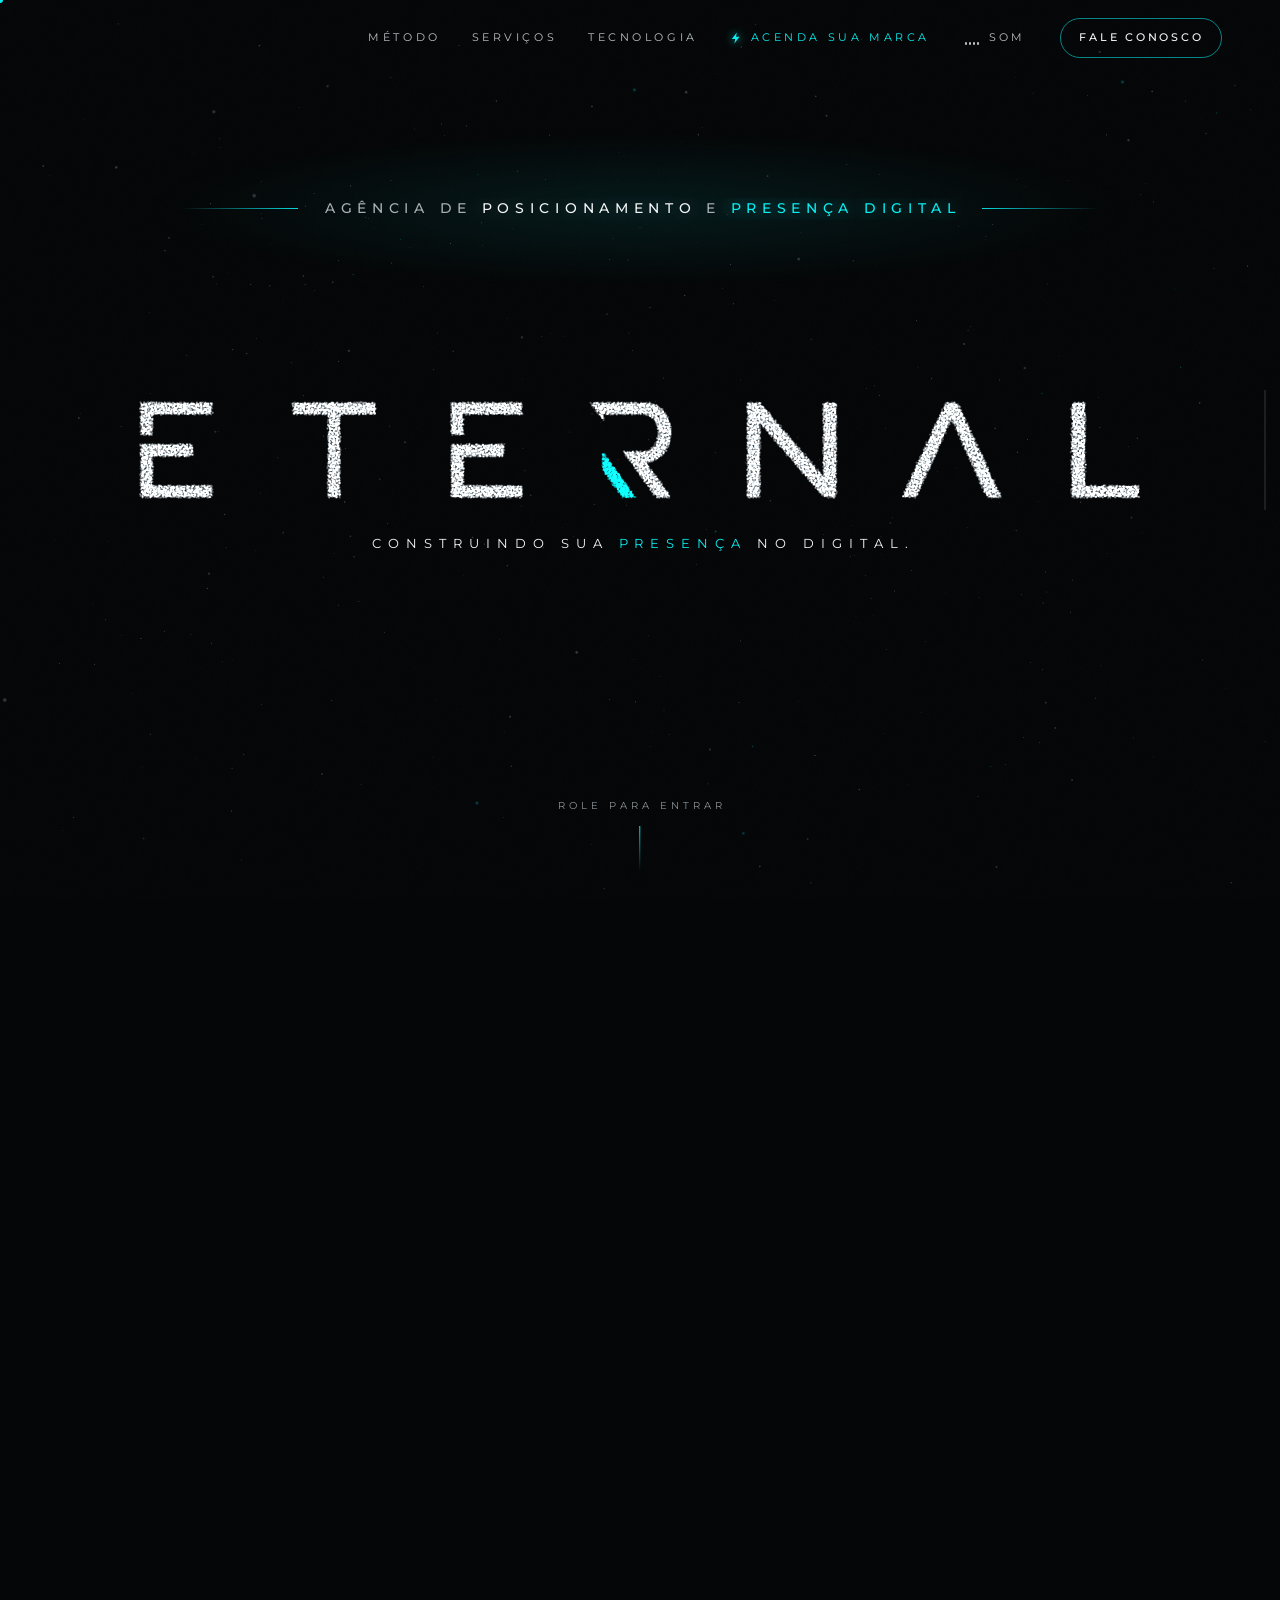
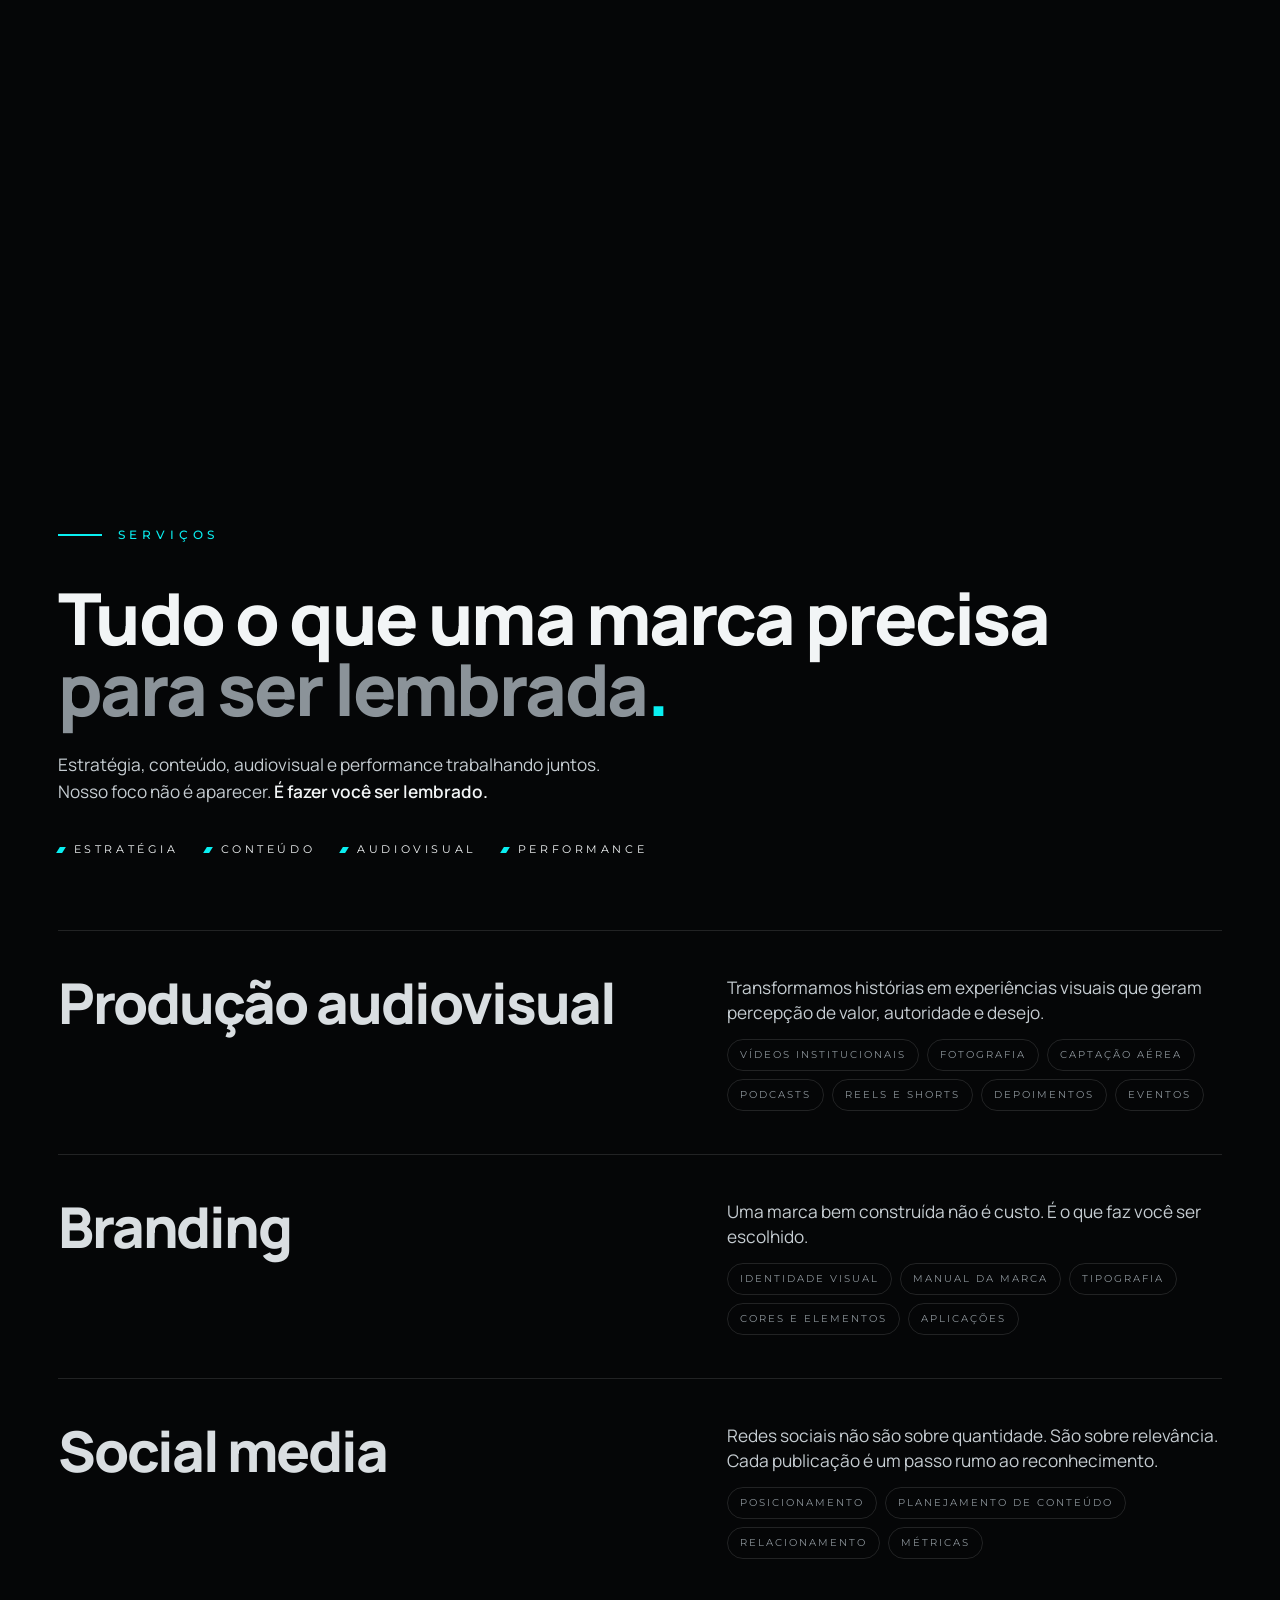
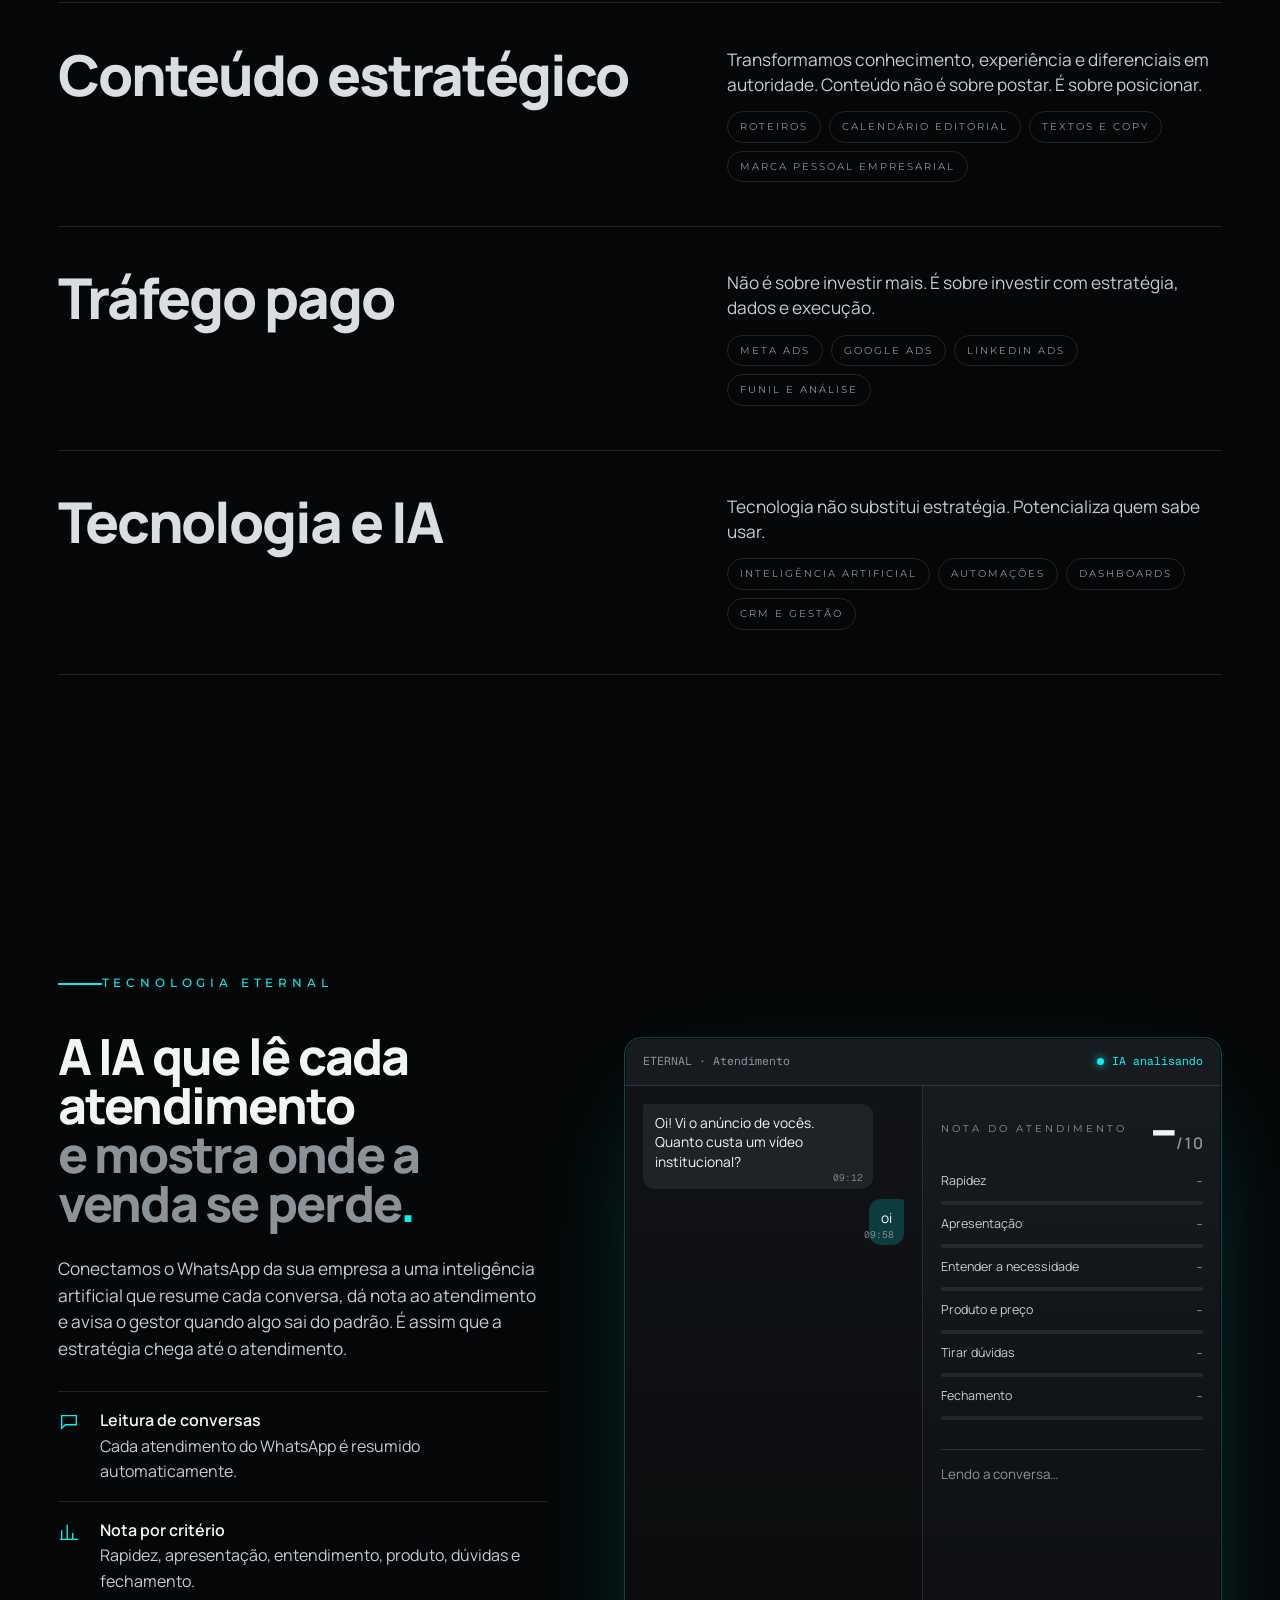
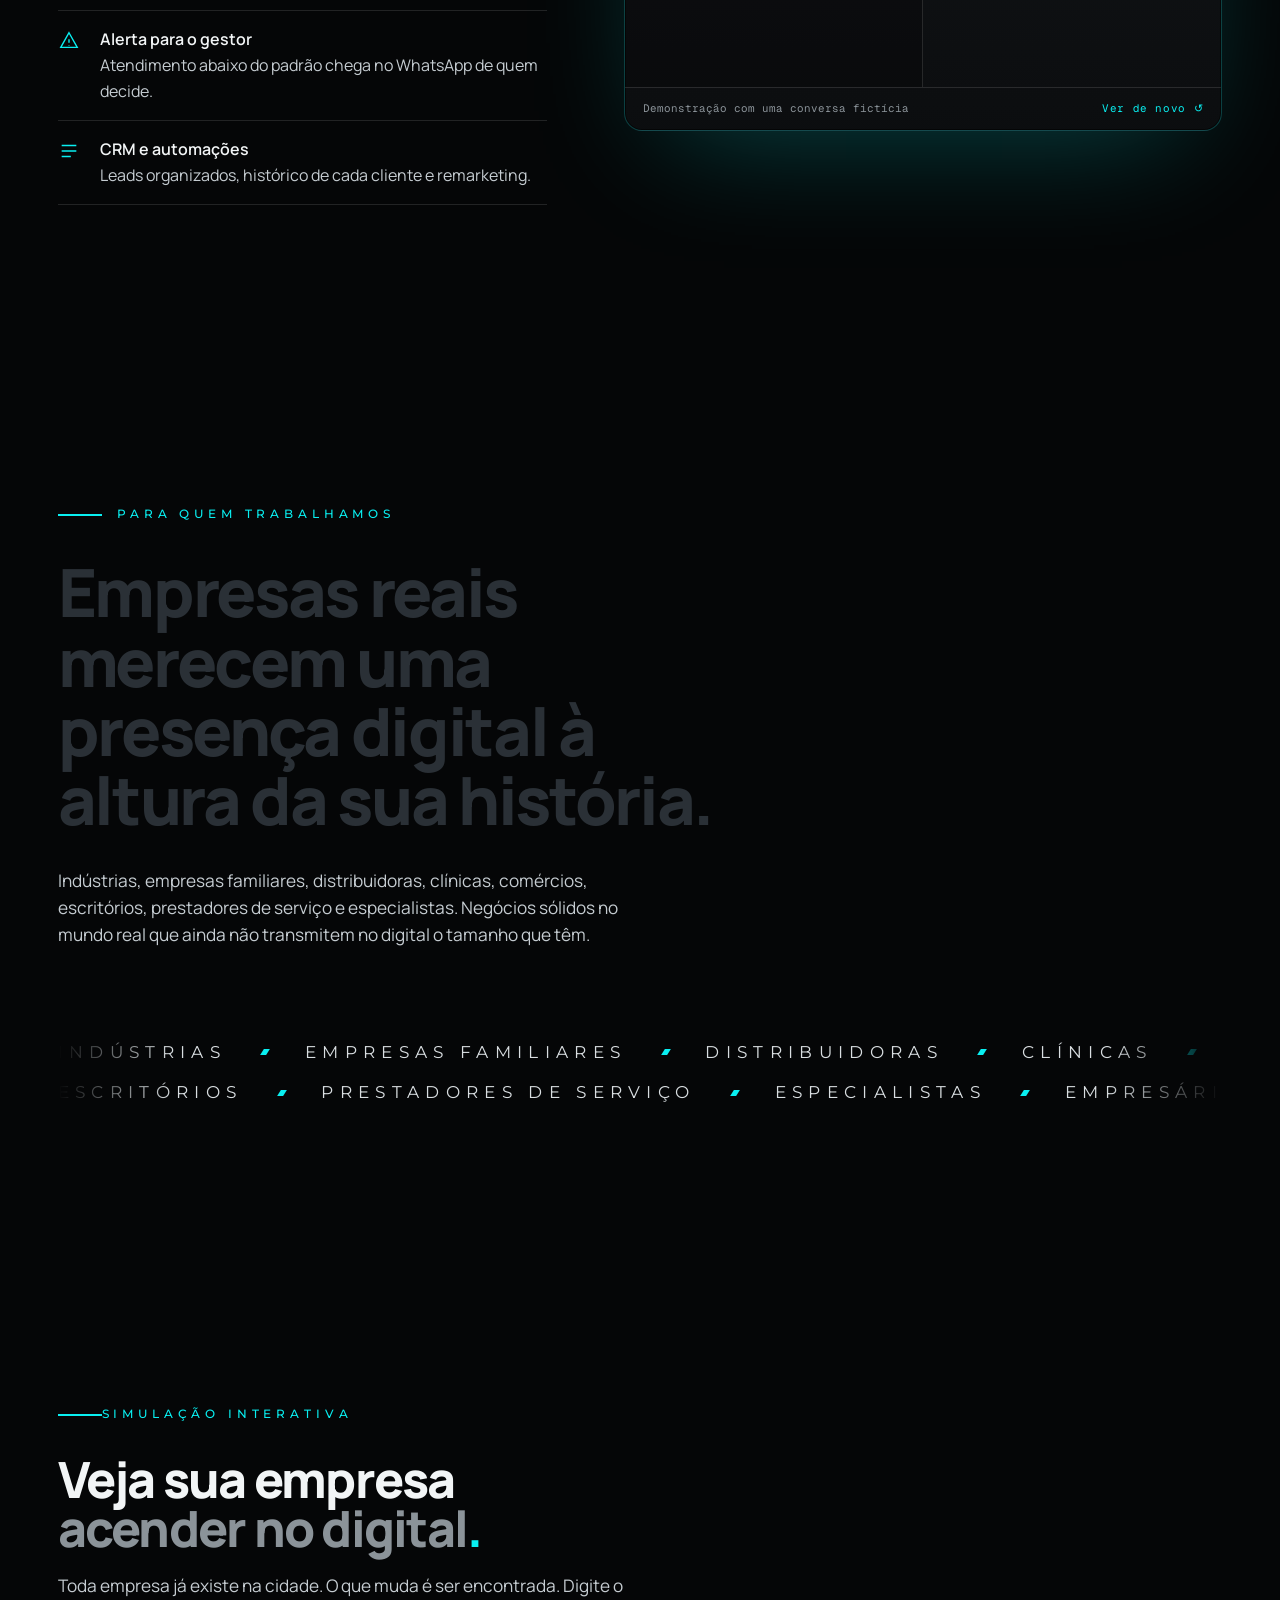
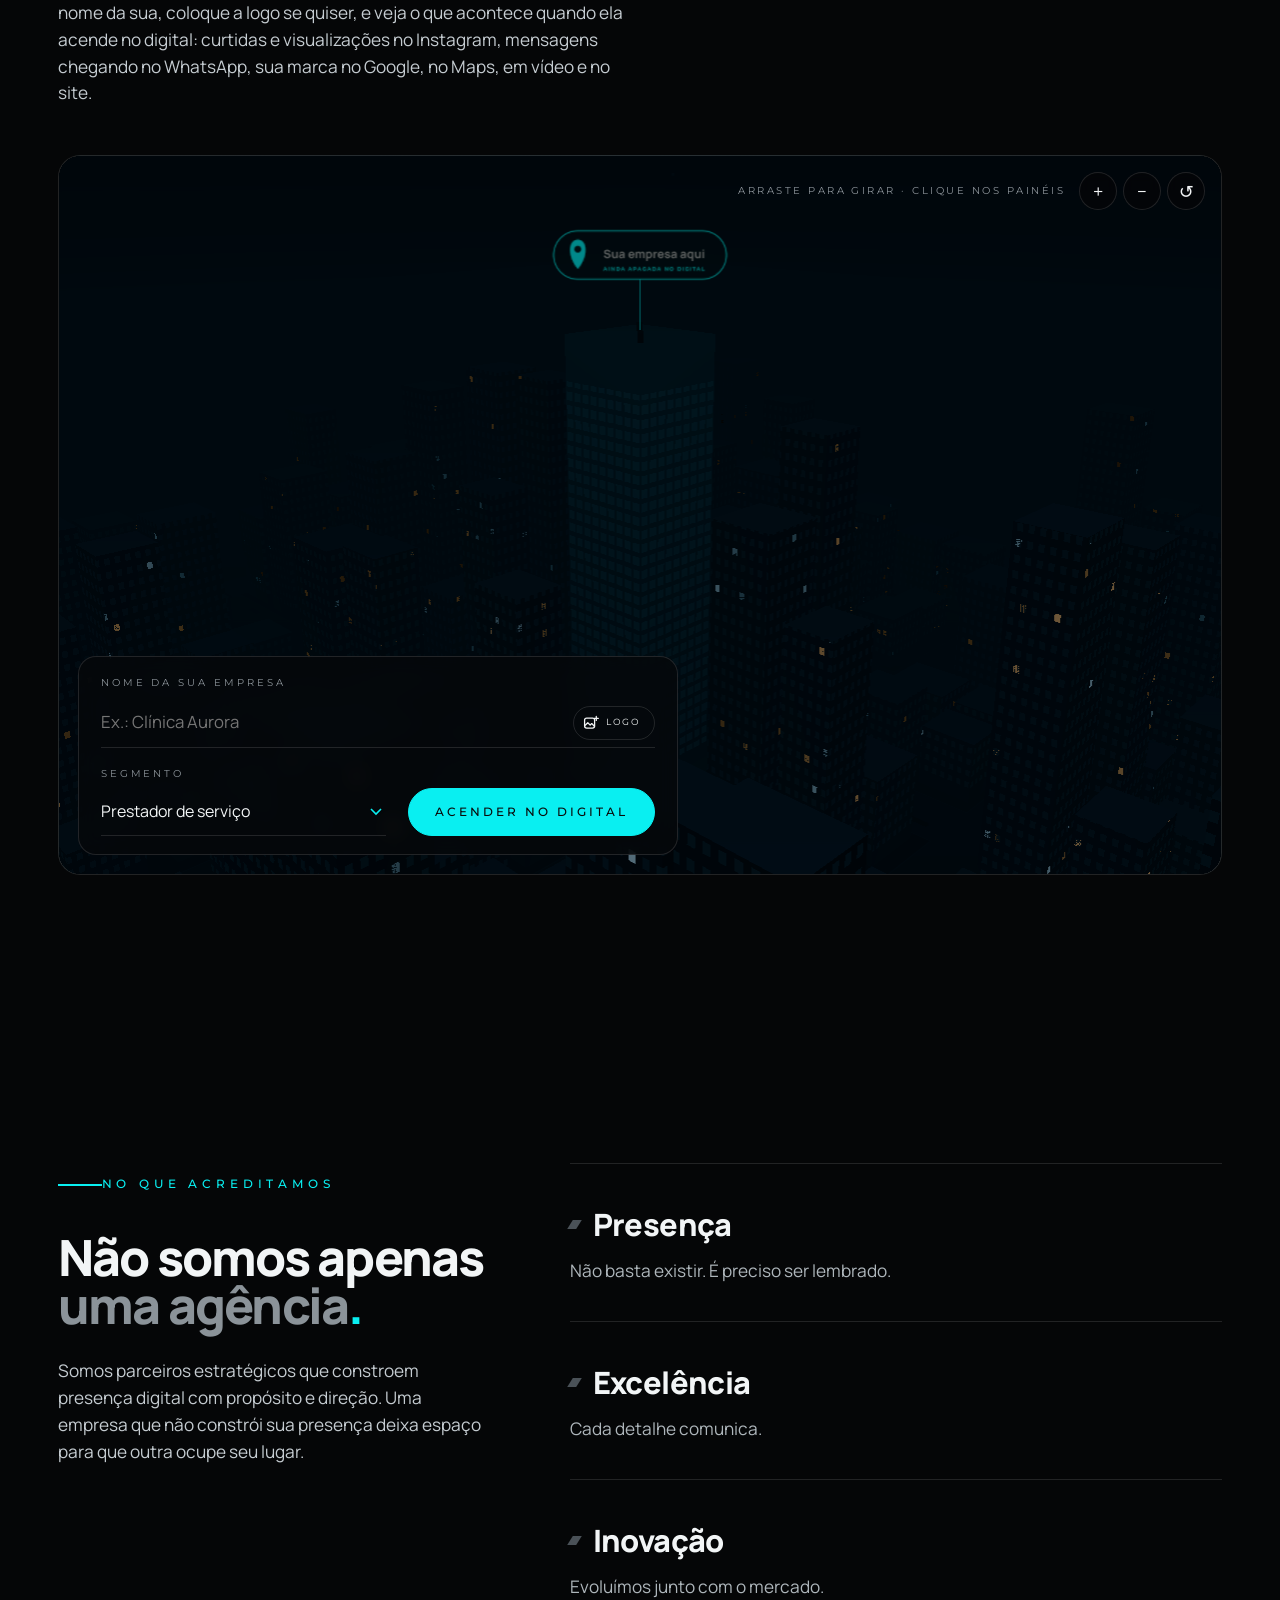
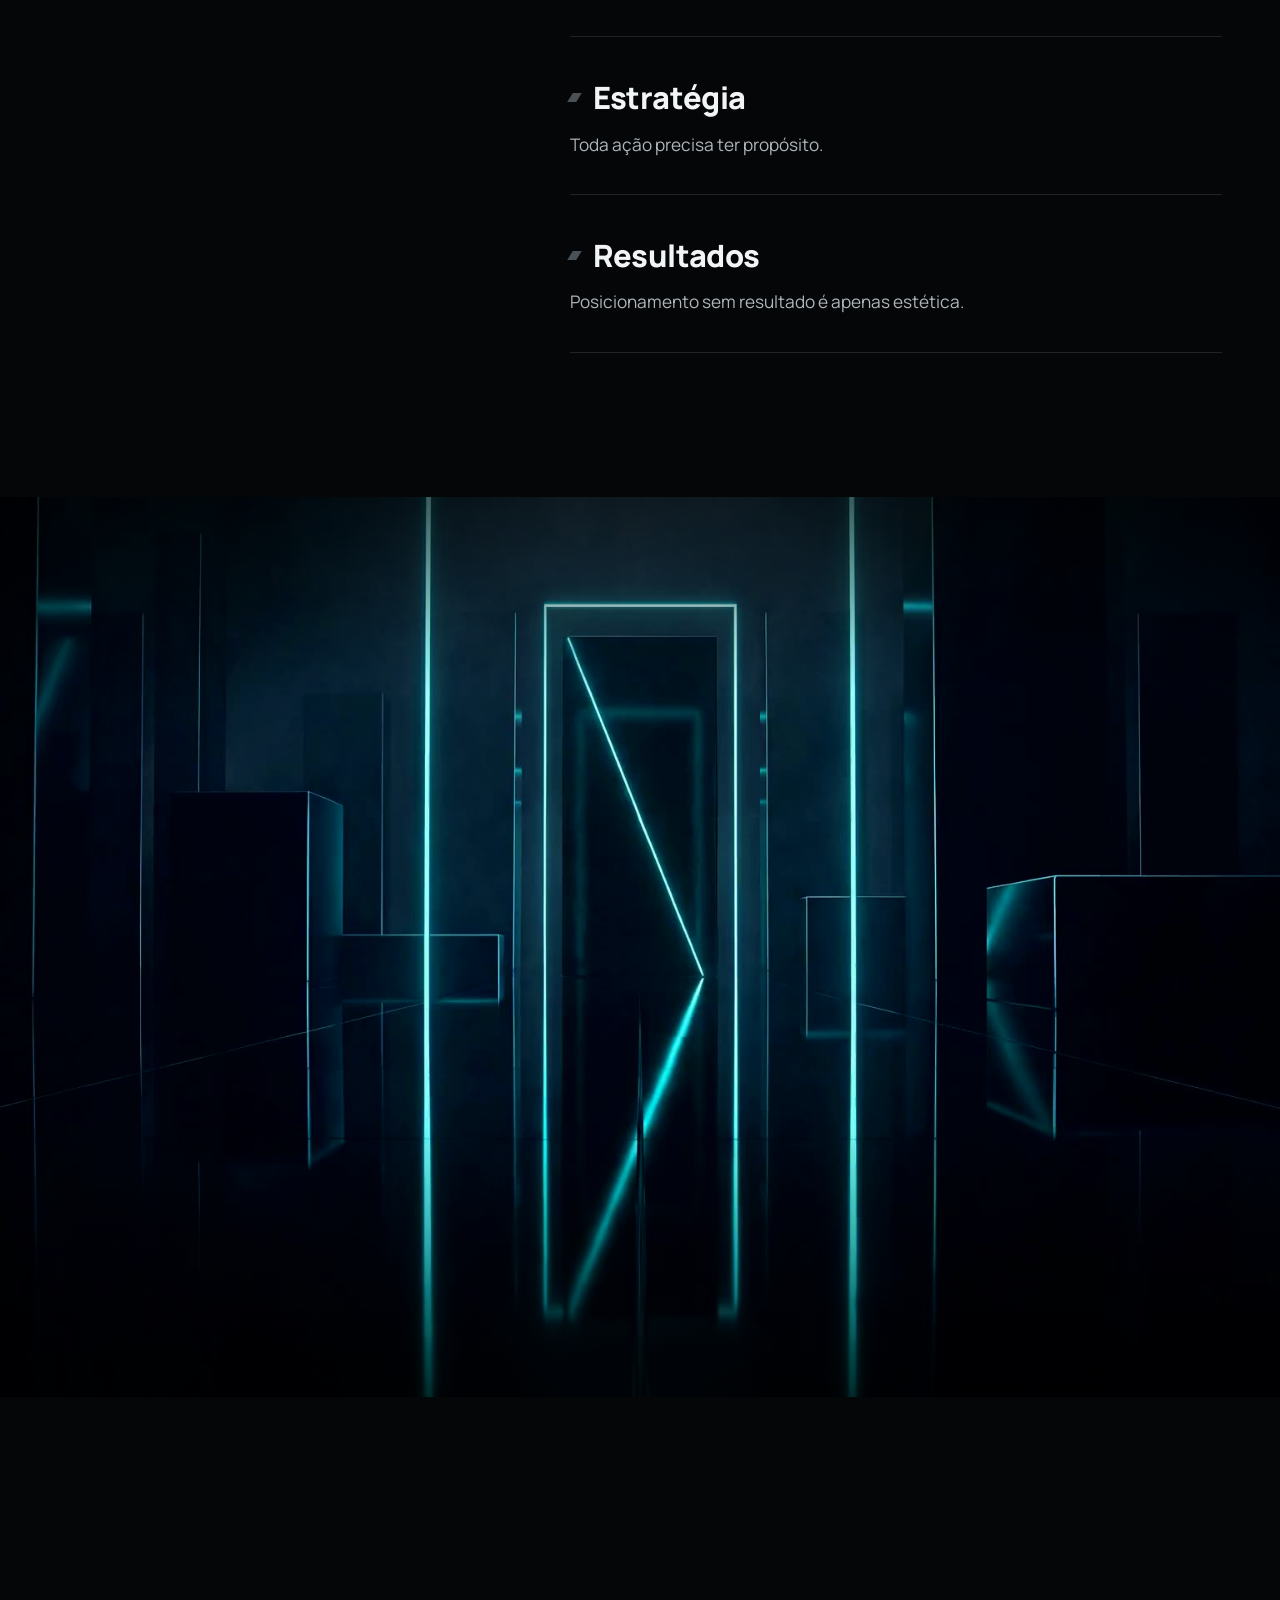
==== commit 0aad3ac3: "Frase do topo com feixe de luz e brilho - "Agência de posicionamento e presença digital" maior, com " ====
--- a/index.html
+++ b/index.html
@@ -18,7 +18,7 @@
 <link rel="apple-touch-icon" href="assets/img/apple-touch-icon.png">
 <link rel="preload" href="assets/fonts/manrope-latin-wght-normal.woff2" as="font" type="font/woff2" crossorigin>
 <link rel="preload" href="assets/fonts/montserrat-latin-400-normal.woff2" as="font" type="font/woff2" crossorigin>
-<link rel="stylesheet" href="assets/css/site.css?v=4c9a401b">
+<link rel="stylesheet" href="assets/css/site.css?v=801ee103">
 <script>document.documentElement.classList.add('js');</script>
 <script type="application/ld+json">
 {"@context":"https://schema.org","@type":"ProfessionalService","name":"ETERNAL","slogan":"Construindo sua presença no digital","url":"https://agenciaeternal.com.br/","description":"Agência de marketing especializada em posicionamento e presença digital.","telephone":"+55 69 99313-0318","sameAs":["https://www.instagram.com/agenciaeternal/"]}
@@ -105,7 +105,7 @@
           <svg viewBox="0 0 1340 127"><use href="#logo"></use></svg>
         </div>
         <div class="hero__top">
-          <p class="label">Agência de posicionamento e presença digital</p>
+          <p class="label kicker" id="heroKicker"><span class="kicker__w"><span class="kicker__t">Agência de <strong>posicionamento</strong> e <b>presença digital</b></span><span class="kicker__shine" aria-hidden="true">Agência de posicionamento e presença digital</span></span></p>
         </div>
         <h1 class="sr-only">ETERNAL, agência de posicionamento e presença digital</h1>
         <div class="hero__bottom">
@@ -445,6 +445,6 @@
 <script src="assets/js/vendor/lenis.min.js?v=acddbf76"></script>
 <script src="assets/js/particles.js?v=a7727342"></script>
 <script src="assets/js/demo.js?v=415a3123"></script>
-<script src="assets/js/main.js?v=34525a0e"></script>
+<script src="assets/js/main.js?v=77729e86"></script>
 </body>
 </html>
--- a/assets/css/site.css
+++ b/assets/css/site.css
@@ -239,6 +239,65 @@
   position: absolute; top: 22%; left: 0; right: 0; text-align: center;
   padding-left: max(var(--gutter), env(safe-area-inset-left, 0px));
   padding-right: max(var(--gutter), env(safe-area-inset-right, 0px));
+}
+/* "o que somos": um feixe de luz escreve a frase, as linhas se abrem para os lados
+   e, de tempos em tempos, um brilho passa pelas letras */
+.hero__top::before {
+  content: ""; position: absolute; left: 50%; top: 50%; width: min(88vw, 1000px); height: 160px; pointer-events: none;
+  transform: translate(-50%, -50%);
+  background: radial-gradient(closest-side, rgba(9, 239, 241, 0.085), rgba(9, 239, 241, 0) 100%);
+  opacity: 0; transition: opacity 2.4s ease 0.8s;
+}
+.hero__top.is-in::before { opacity: 1; animation: kHalo 6.5s ease-in-out 3.4s infinite; }
+@keyframes kHalo { 50% { opacity: 0.5; } }
+.kicker {
+  position: relative; z-index: 1; margin: 0; display: flex; align-items: center; justify-content: center;
+  gap: clamp(14px, 1.7vw, 28px); font-size: clamp(0.72rem, 1.06vw, 1rem); letter-spacing: 0.42em;
+  color: rgba(185, 192, 197, 0.9); text-wrap: balance;
+}
+.kicker::before, .kicker::after {
+  content: ""; flex: none; width: clamp(36px, 9vw, 160px); height: 1px; transform: scaleX(0);
+  transition: transform 1.3s var(--ease-out) 1.3s;
+}
+.kicker::before { background: linear-gradient(90deg, rgba(9, 239, 241, 0), rgba(9, 239, 241, 0.9)); transform-origin: right center; }
+.kicker::after { background: linear-gradient(90deg, rgba(9, 239, 241, 0.9), rgba(9, 239, 241, 0)); transform-origin: left center; }
+.hero__top.is-in .kicker::before, .hero__top.is-in .kicker::after { transform: scaleX(1); }
+.kicker__w { position: relative; display: inline-block; }
+.kicker__t, .kicker__shine { display: inline-block; padding-left: 0.42em; }
+.kicker__t strong { font-weight: 500; color: #F2F5F6; text-shadow: 0 0 18px rgba(242, 245, 246, 0.28); }
+.kicker__t b { font-weight: 500; color: var(--cyan); text-shadow: 0 0 16px rgba(9, 239, 241, 0.6); }
+.kicker__shine {
+  position: absolute; inset: 0; color: transparent; pointer-events: none;
+  background: linear-gradient(100deg, rgba(255, 255, 255, 0) 40%, rgba(255, 255, 255, 0.9) 47%, #fff 50%, rgba(170, 252, 253, 0.9) 53%, rgba(255, 255, 255, 0) 60%) no-repeat;
+  background-size: 280% 100%; background-position: 135% 0;
+  -webkit-background-clip: text; background-clip: text;
+  filter: drop-shadow(0 0 5px rgba(9, 239, 241, 0.95)) drop-shadow(0 0 12px rgba(9, 239, 241, 0.55));
+}
+.hero__top.is-in .kicker__shine { animation: kShine 7s ease-in-out 3s infinite; }
+@keyframes kShine { 0% { background-position: 135% 0; } 30%, 100% { background-position: -35% 0; } }
+/* entrada: a frase aparece atrás de um feixe de luz que corre da esquerda para a direita */
+.js .kicker__t, .js .kicker__shine {
+  -webkit-mask-image: linear-gradient(90deg, #000 47%, transparent 53%); mask-image: linear-gradient(90deg, #000 47%, transparent 53%);
+  -webkit-mask-size: 250% 100%; mask-size: 250% 100%; -webkit-mask-repeat: no-repeat; mask-repeat: no-repeat;
+  -webkit-mask-position: 100% 0; mask-position: 100% 0;
+}
+.js .hero__top.is-in .kicker__t { animation: kReveal 1.7s cubic-bezier(0.65, 0, 0.35, 1) both; }
+.js .hero__top.is-in .kicker__shine { animation: kReveal 1.7s cubic-bezier(0.65, 0, 0.35, 1) both, kShine 7s ease-in-out 3s infinite; }
+@keyframes kReveal { from { -webkit-mask-position: 100% 0; mask-position: 100% 0; } to { -webkit-mask-position: 0 0; mask-position: 0 0; } }
+.kicker__w::after {
+  content: ""; position: absolute; top: -45%; bottom: -45%; left: -25%; width: 2px; border-radius: 2px; pointer-events: none;
+  background: linear-gradient(rgba(255, 255, 255, 0), #fff 35%, var(--cyan) 70%, rgba(9, 239, 241, 0));
+  box-shadow: 0 0 14px 2px rgba(9, 239, 241, 0.7); opacity: 0;
+}
+.hero__top.is-in .kicker__w::after { animation: kScan 1.7s cubic-bezier(0.65, 0, 0.35, 1) both; }
+@keyframes kScan { 0% { left: -25%; opacity: 0; } 12% { opacity: 1; } 86% { opacity: 1; } 100% { left: 125%; opacity: 0; } }
+.reduced .kicker__t, .reduced .kicker__shine { -webkit-mask-image: none; mask-image: none; animation: none !important; }
+.reduced .kicker__w::after { display: none; }
+.reduced .kicker::before, .reduced .kicker::after { transform: none; transition: none; }
+.reduced .hero__top::before { opacity: 1; animation: none; }
+@media (max-width: 640px) {
+  .kicker { font-size: 0.74rem; }
+  .kicker::before, .kicker::after { display: none; }
 }
 .hero__bottom {
   position: absolute; left: 0; right: 0; top: calc(50% + clamp(56px, 6.5vw, 120px));
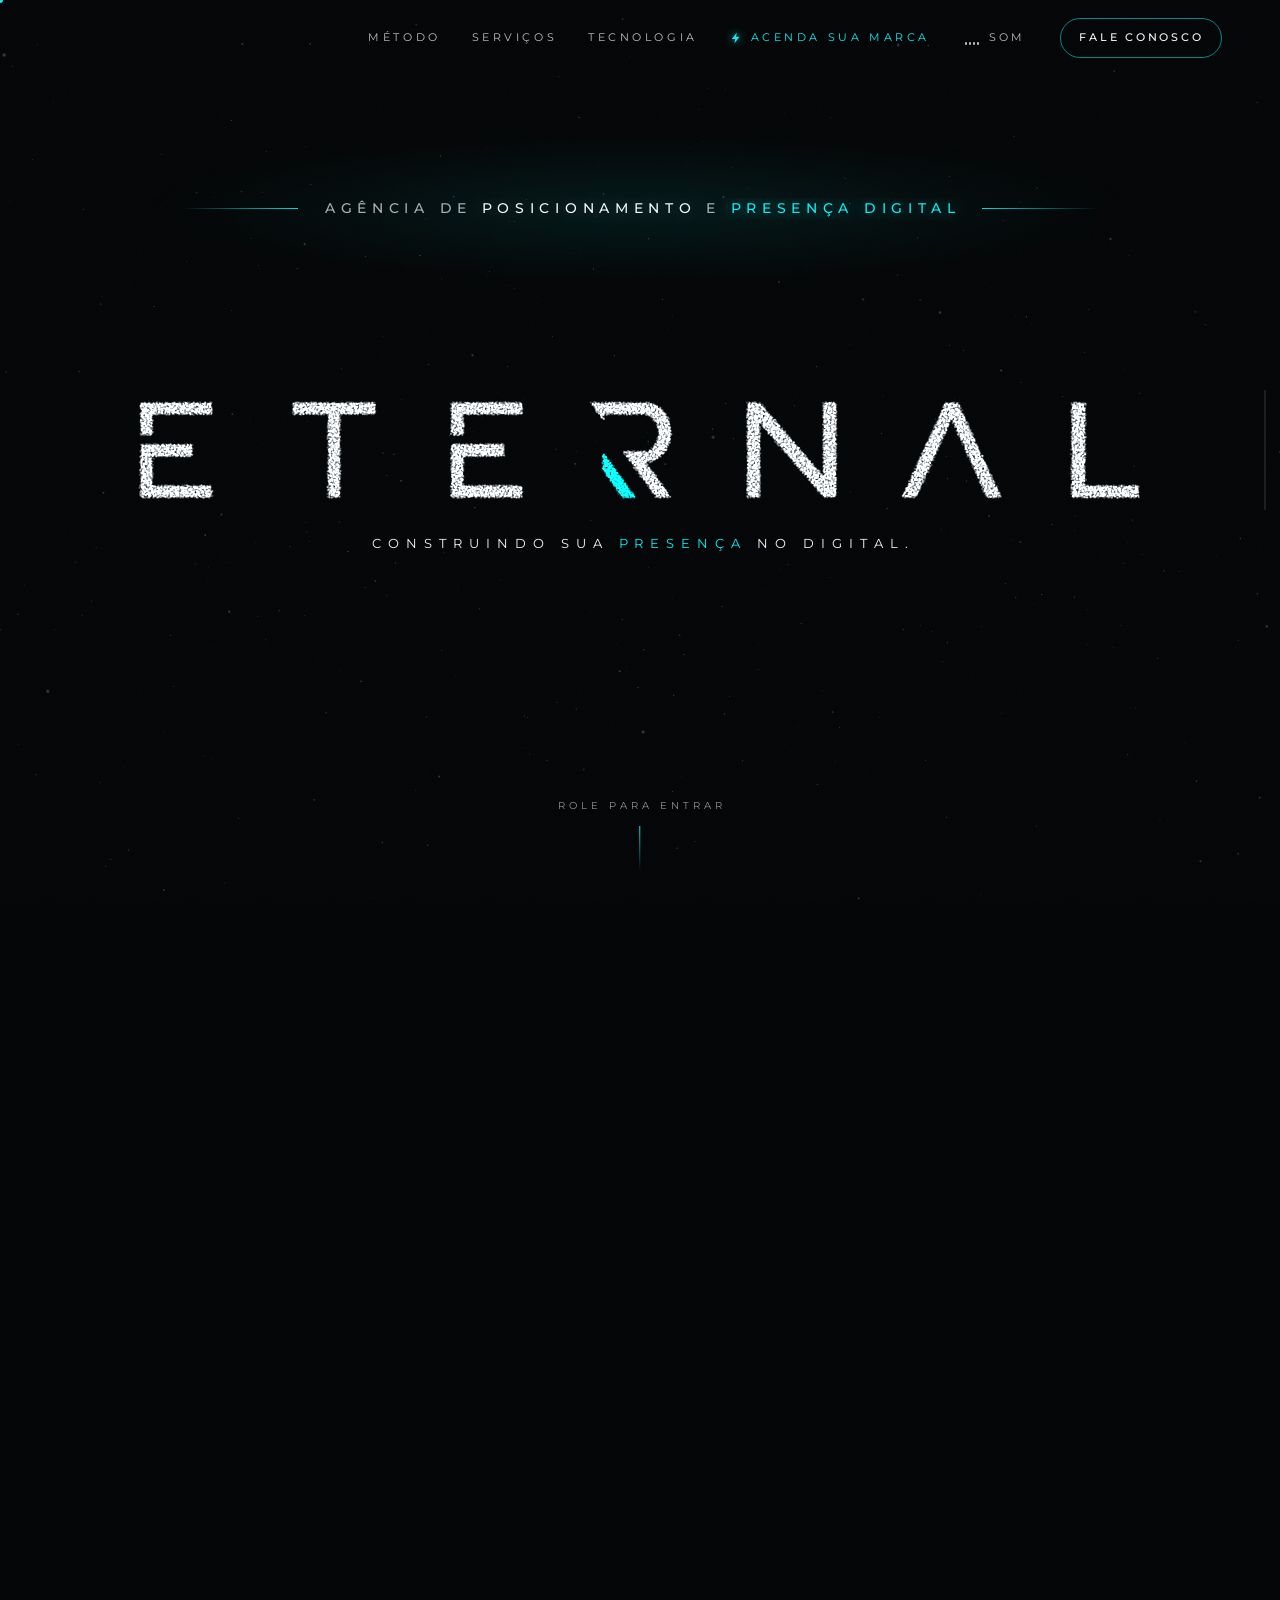
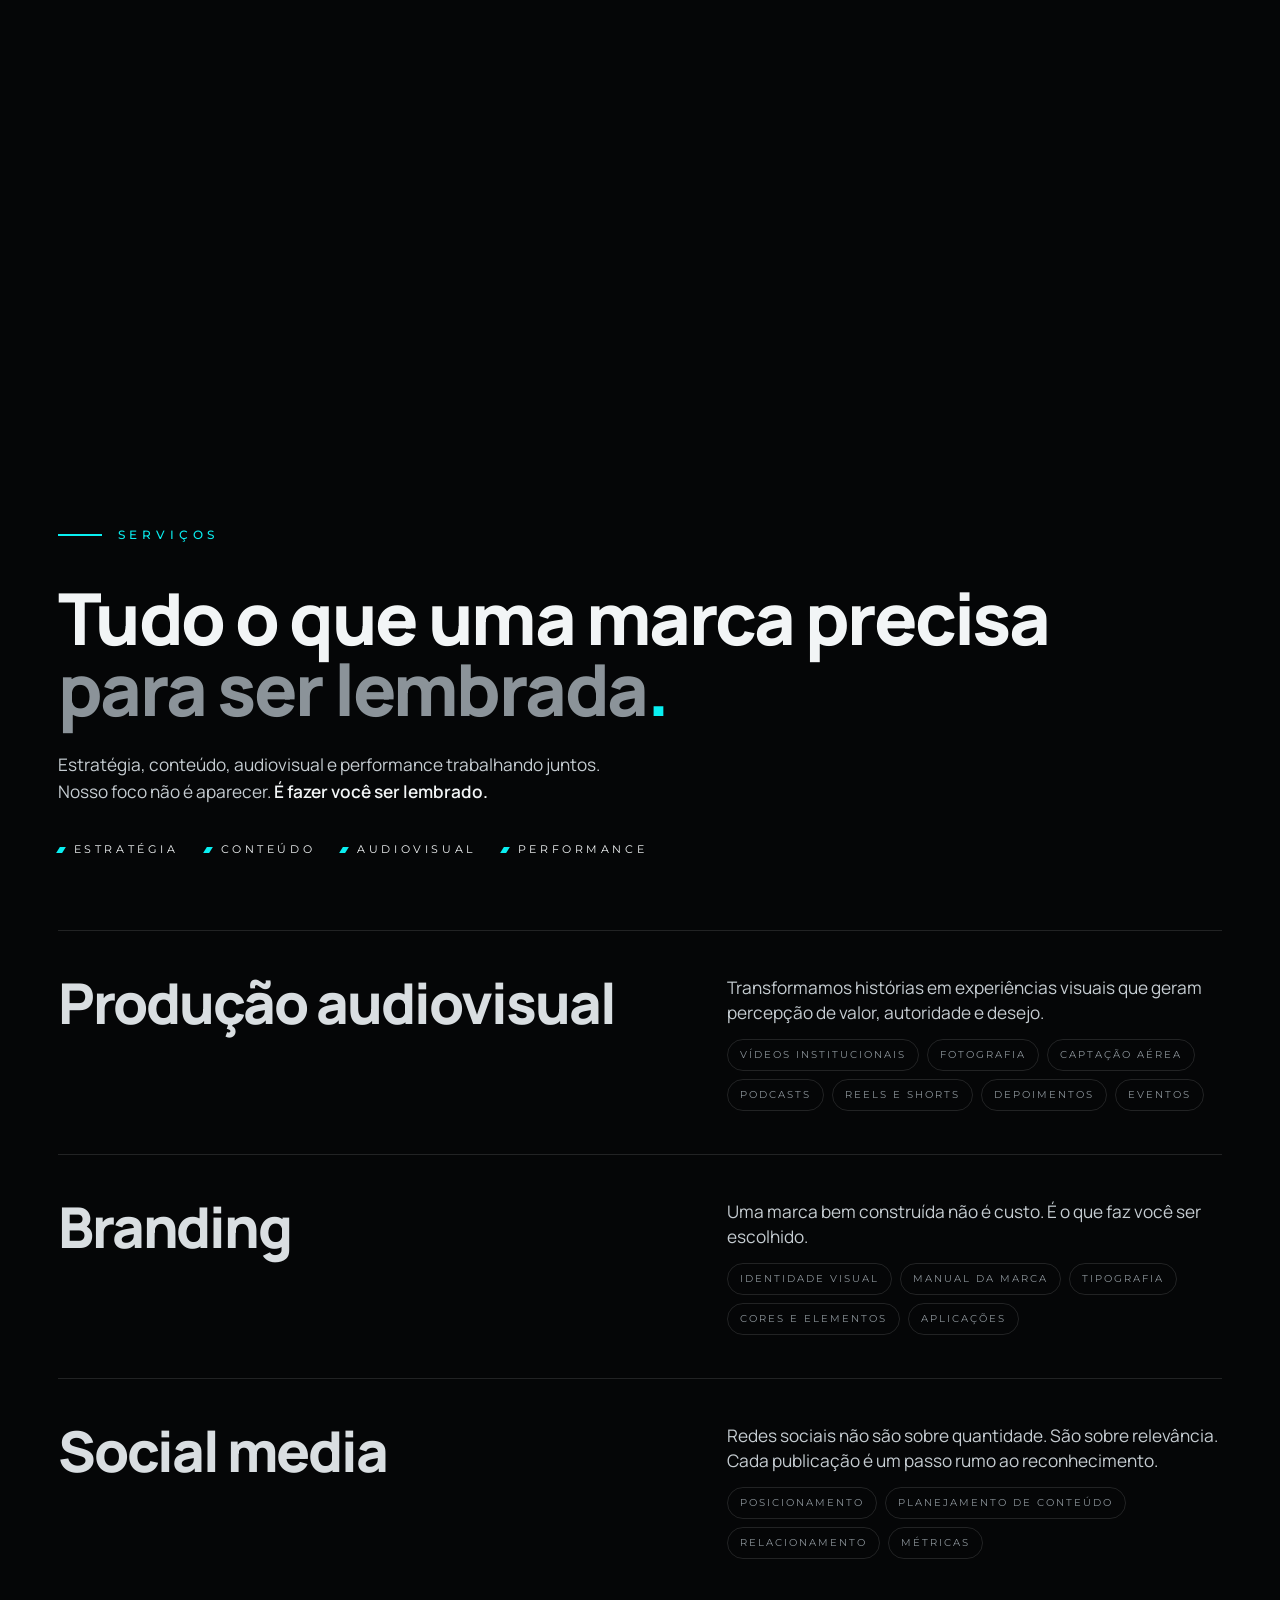
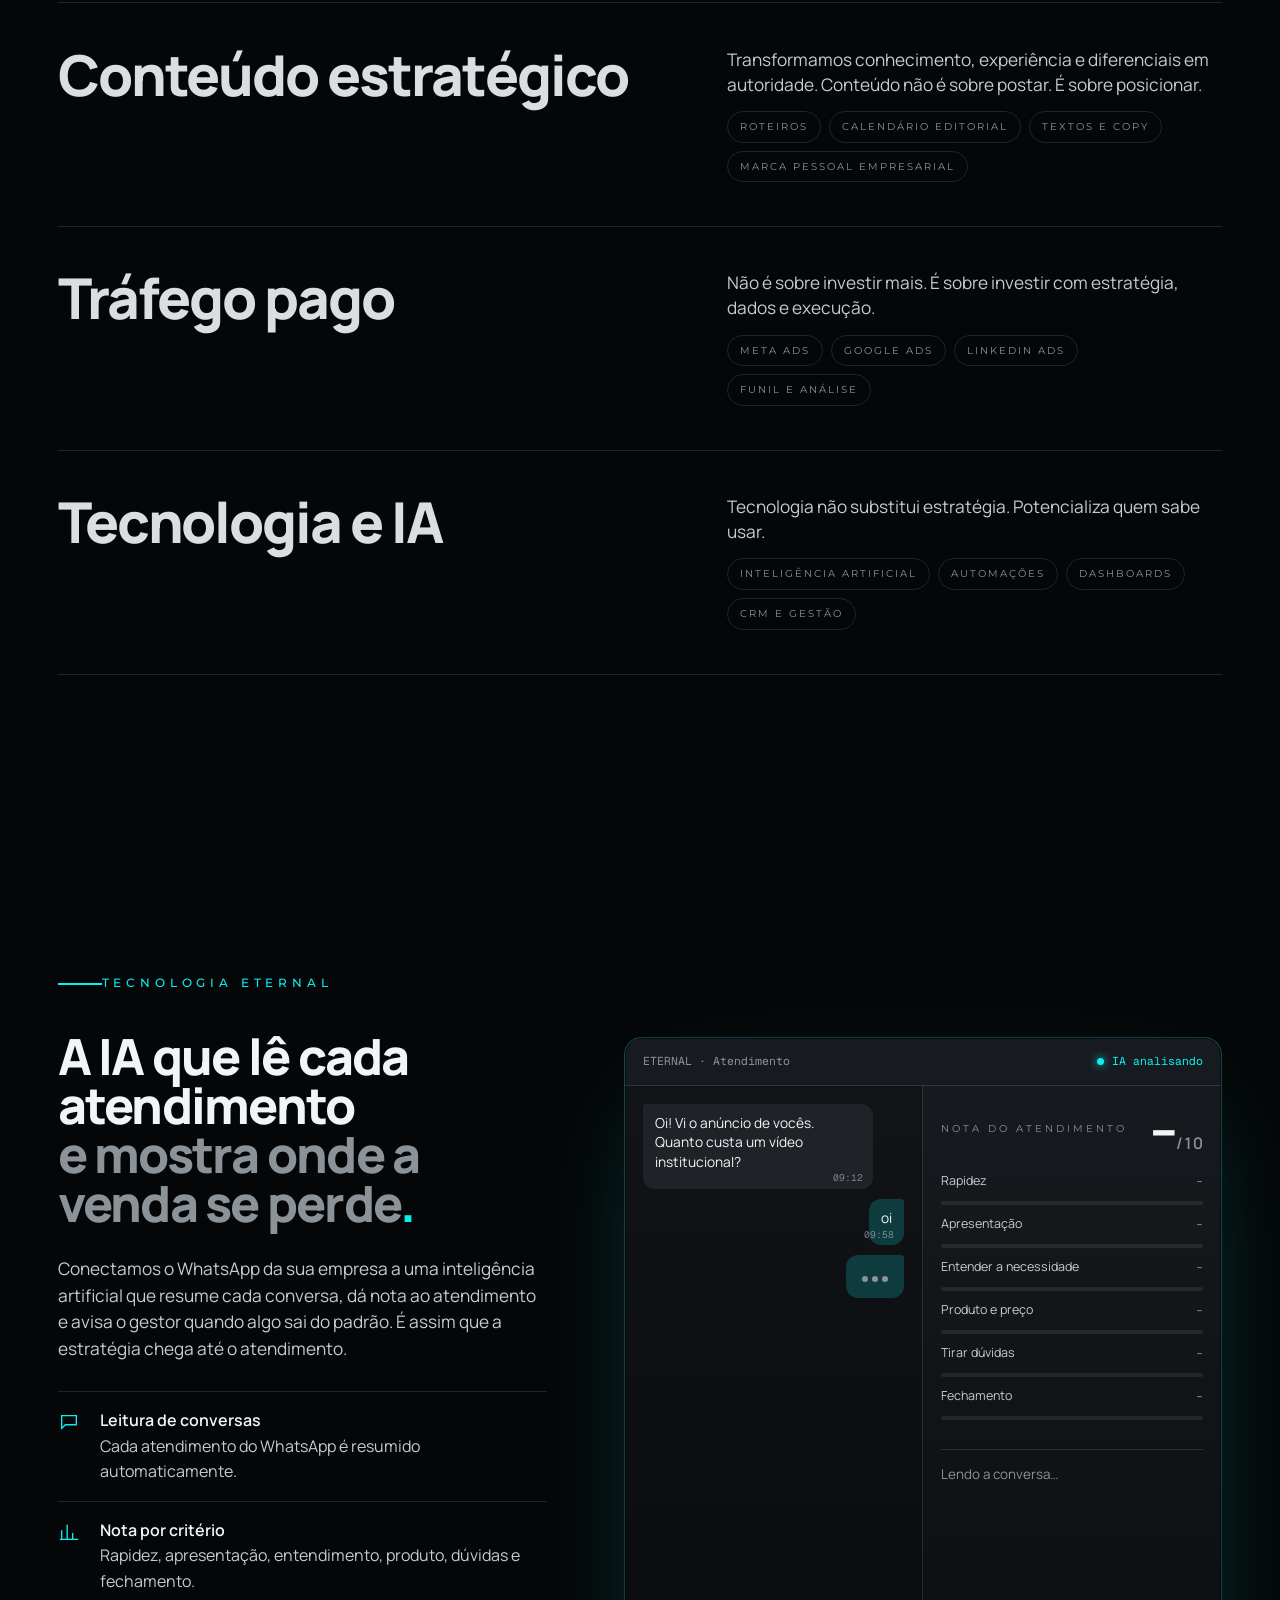
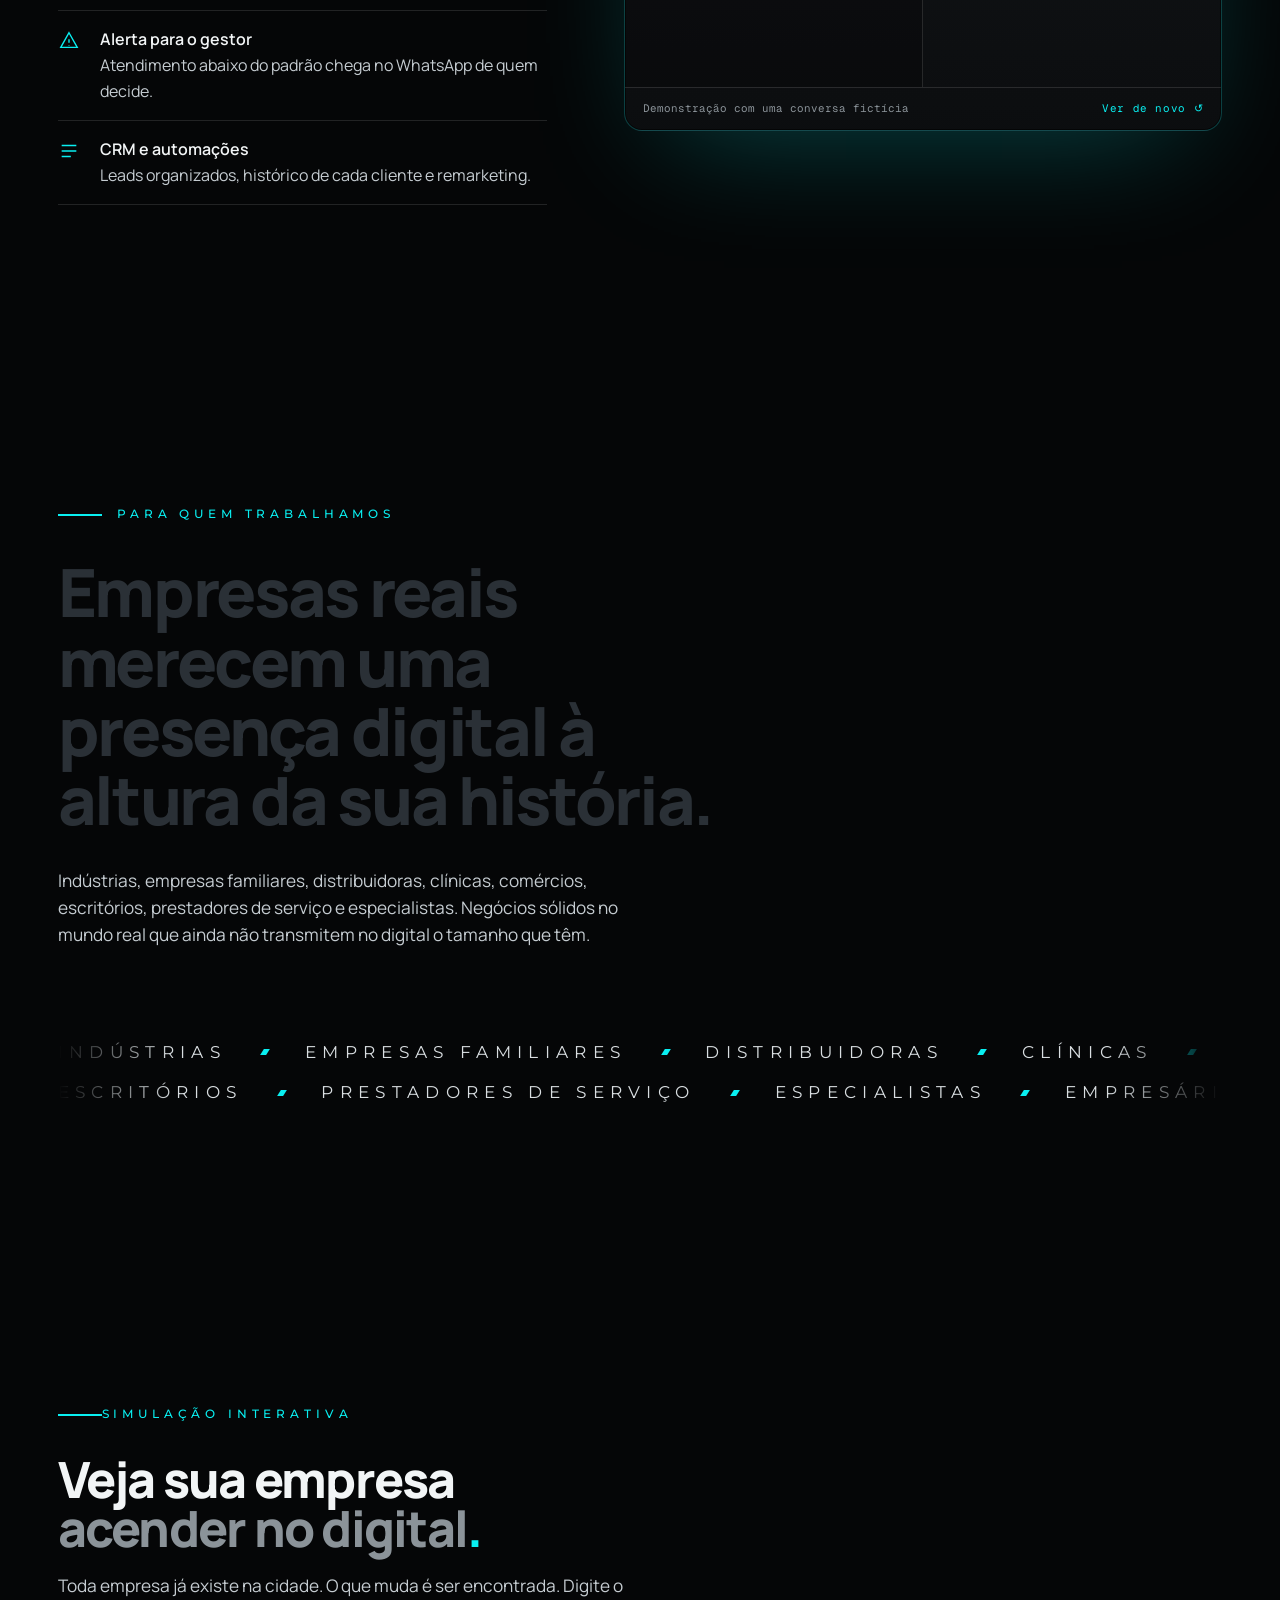
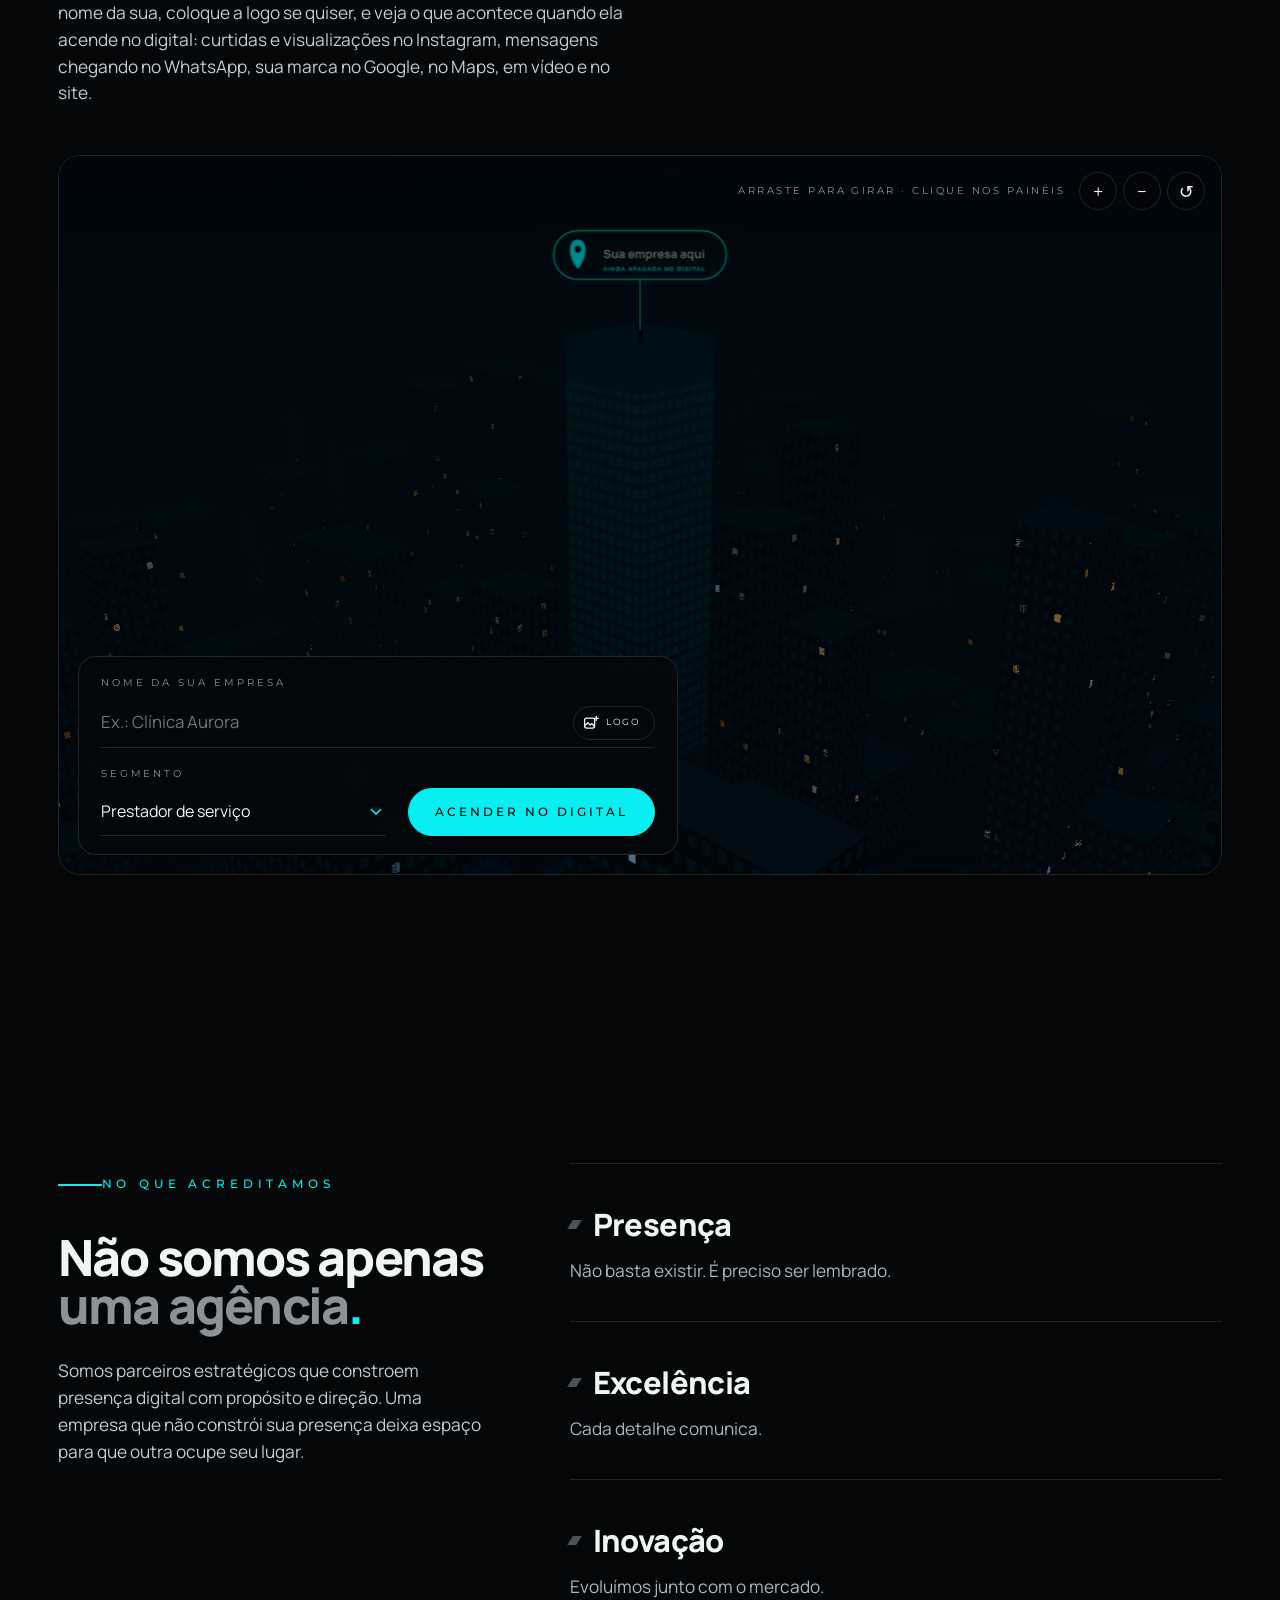
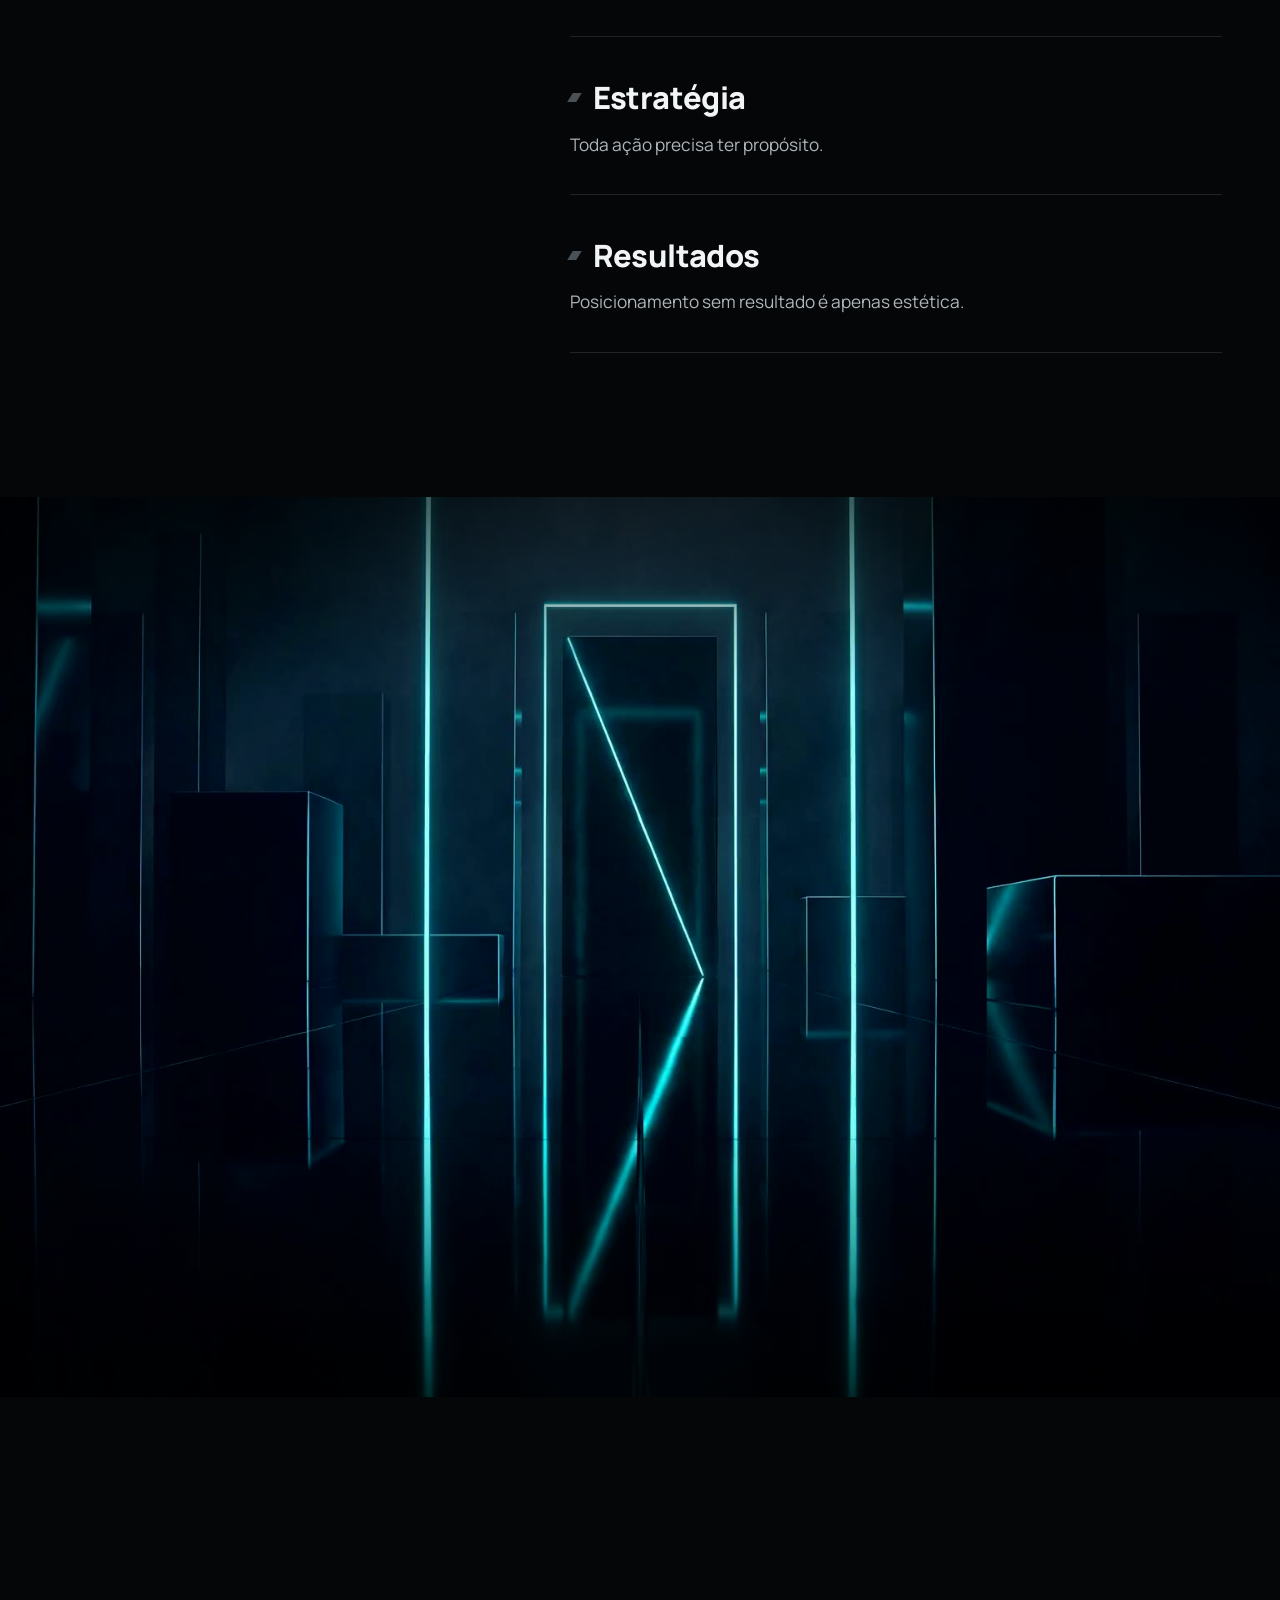
==== commit 15bd3646: "Tela de carregamento nova: a logo ETERNAL se acende enquanto carrega - O traço do R aparece aceso e " ====
--- a/index.html
+++ b/index.html
@@ -18,7 +18,7 @@
 <link rel="apple-touch-icon" href="assets/img/apple-touch-icon.png">
 <link rel="preload" href="assets/fonts/manrope-latin-wght-normal.woff2" as="font" type="font/woff2" crossorigin>
 <link rel="preload" href="assets/fonts/montserrat-latin-400-normal.woff2" as="font" type="font/woff2" crossorigin>
-<link rel="stylesheet" href="assets/css/site.css?v=801ee103">
+<link rel="stylesheet" href="assets/css/site.css?v=6854dbe1">
 <script>document.documentElement.classList.add('js');</script>
 <script type="application/ld+json">
 {"@context":"https://schema.org","@type":"ProfessionalService","name":"ETERNAL","slogan":"Construindo sua presença no digital","url":"https://agenciaeternal.com.br/","description":"Agência de marketing especializada em posicionamento e presença digital.","telephone":"+55 69 99313-0318","sameAs":["https://www.instagram.com/agenciaeternal/"]}
@@ -26,11 +26,26 @@
 </head>
 <body class="is-loading">
 
-<!-- carregamento: o traço do R enche conforme as cenas chegam -->
+<!-- carregamento: o traço do R aparece aceso e a logo ETERNAL vai se acendendo da esquerda
+     para a direita conforme o site carrega; no fim ela brilha e voa em direção à tela -->
 <div class="loader" id="loader" aria-hidden="true">
   <div class="loader__inner">
-    <div class="loader__slash"><i></i></div>
-    <div class="loader__count" id="loaderCount">000</div>
+    <svg class="loader__logo" viewBox="0 0 1340 127">
+      <defs>
+        <path id="ldW" vector-effect="non-scaling-stroke" d="M0,0 L95,0 L95,16 L16,16 L16,43 L0,43 Z M0,56 L70,56 L70,72 L16,72 L16,111 L95,111 L95,127 L0,127 Z M205,0 L315,0 L315,16 L268,16 L268,127 L252,127 L252,16 L205,16 Z M417,0 L512,0 L512,16 L433,16 L433,43 L417,43 Z M417,56 L487,56 L487,72 L433,72 L433,111 L512,111 L512,127 L417,127 Z M604,0 L678,0 C696.77,0 712,17.92 712,40 C712,62.08 696.77,80 678,80 L678.16,80 L712,127 L691.92,127 L648,66 L676,66 C686.49,66 695,54.8 695,41 C695,27.2 686.49,16 676,16 L621,16 L621,24.29 Z M815,0 L831,0 L917,100 L917,0 L933,0 L933,127 L917,127 L831,27 L831,127 L815,127 Z M1080.5,0 L1096.5,0 L1155,127 L1136,127 L1088.5,22 L1041,127 L1022,127 Z M1250,0 L1267,0 L1267,111 L1340,111 L1340,127 L1250,127 Z"/>
+        <path id="ldA" vector-effect="non-scaling-stroke" d="M621,67.28 L664,127 L647,127 L621,90.89 Z"/>
+        <clipPath id="ldClip" clipPathUnits="userSpaceOnUse"><rect id="ldClipRect" x="-20" y="-40" width="0" height="207"/></clipPath>
+        <linearGradient id="ldRamp" x1="0" y1="0" x2="1" y2="0"><stop offset="0" stop-color="#fff" stop-opacity="0"/><stop offset="0.8" stop-color="#fff" stop-opacity="0.85"/><stop offset="1" stop-color="#fff" stop-opacity="1"/></linearGradient>
+        <mask id="ldHotMask" maskUnits="userSpaceOnUse" x="-500" y="-80" width="2400" height="287"><rect id="ldHotRect" x="-500" y="-80" width="170" height="287" fill="url(#ldRamp)"/></mask>
+        <filter id="ldGlow" x="-60%" y="-60%" width="220%" height="220%"><feGaussianBlur stdDeviation="5" result="b"/><feMerge><feMergeNode in="b"/><feMergeNode in="SourceGraphic"/></feMerge></filter>
+      </defs>
+      <g class="ld-ghost"><use href="#ldW"/><use href="#ldA"/></g>
+      <g clip-path="url(#ldClip)"><use href="#ldW" class="ld-fill"/></g>
+      <g class="ld-hot" mask="url(#ldHotMask)"><use href="#ldW"/></g>
+      <use href="#ldA" class="ld-slash" filter="url(#ldGlow)"/>
+      <rect id="ldFront" class="ld-front" x="-20" y="-26" width="3" height="179" rx="1.5" filter="url(#ldGlow)"/>
+    </svg>
+    <p class="loader__meta"><span>Carregando a experiência</span><i></i><span class="loader__count" id="loaderCount">000</span></p>
   </div>
 </div>
 
@@ -445,6 +460,6 @@
 <script src="assets/js/vendor/lenis.min.js?v=acddbf76"></script>
 <script src="assets/js/particles.js?v=a7727342"></script>
 <script src="assets/js/demo.js?v=415a3123"></script>
-<script src="assets/js/main.js?v=77729e86"></script>
+<script src="assets/js/main.js?v=d71df937"></script>
 </body>
 </html>
--- a/assets/css/site.css
+++ b/assets/css/site.css
@@ -133,25 +133,29 @@
   transition: opacity 0.9s var(--ease-out), visibility 0.9s;
 }
 .loader.is-done { opacity: 0; visibility: hidden; }
-.loader__inner { display: grid; justify-items: center; gap: 22px; }
-.loader__slash {
-  width: 28px; height: 74px; position: relative;
-}
-.loader__slash::before, .loader__slash i {
-  content: ""; position: absolute; left: 50%; top: 0; width: 3px; height: 100%;
-  transform: translateX(-50%) skewX(-32deg); transform-origin: top;
-  background: rgba(9, 239, 241, 0.16);
-}
-.loader__slash i {
-  background: var(--cyan);
-  box-shadow: 0 0 16px var(--cyan-glow);
-  transform: translateX(-50%) skewX(-32deg) scaleY(var(--p, 0));
-  transition: transform 0.25s linear;
-}
+.loader__inner { display: grid; justify-items: center; gap: clamp(22px, 3.2vh, 34px); width: min(84vw, 600px); }
+.loader__logo { width: 100%; height: auto; overflow: visible; transition: transform 0.9s var(--ease-out), filter 0.9s var(--ease-out); }
+.ld-ghost use { fill: none; stroke: rgba(242, 245, 246, 0.17); stroke-width: 1px; }
+.ld-fill { fill: #F2F5F6; }
+.ld-hot use { fill: #C9FDFE; }
+.ld-slash { fill: var(--cyan); animation: ldIn 0.6s ease-out both, ldPulse 1.6s ease-in-out 0.6s infinite; }
+@keyframes ldIn { from { opacity: 0; } }
+@keyframes ldPulse { 50% { opacity: 0.55; } }
+.ld-front { fill: #E9FFFF; opacity: 0.95; transition: opacity 0.3s; }
+.loader__meta {
+  margin: 0; display: flex; align-items: center; gap: 14px; transition: opacity 0.4s;
+  font-family: var(--font-wide); font-size: 0.56rem; letter-spacing: 0.34em; text-transform: uppercase; color: var(--muted);
+}
+.loader__meta i { width: 22px; height: 1px; background: var(--cyan); }
 .loader__count {
-  font-family: var(--font-mono); font-size: 0.8rem; letter-spacing: 0.2em; color: var(--muted);
+  font-family: var(--font-mono); font-size: 0.72rem; letter-spacing: 0.16em; color: #C9D2D6;
   font-variant-numeric: tabular-nums;
 }
+/* 100%: a logo inteira brilha, a linha de luz some e ela voa em direção à tela enquanto o site abre */
+.loader.is-full .ld-front, .loader.is-full .loader__meta { opacity: 0; }
+.loader.is-full .loader__logo { filter: drop-shadow(0 0 18px rgba(9, 239, 241, 0.55)) brightness(1.25); }
+.loader.is-done .loader__logo { transform: scale(1.18); filter: blur(6px) brightness(1.6); }
+.reduced .ld-slash { animation: none; }
 
 /* ---------- cabeçalho ---------- */
 .site-header {
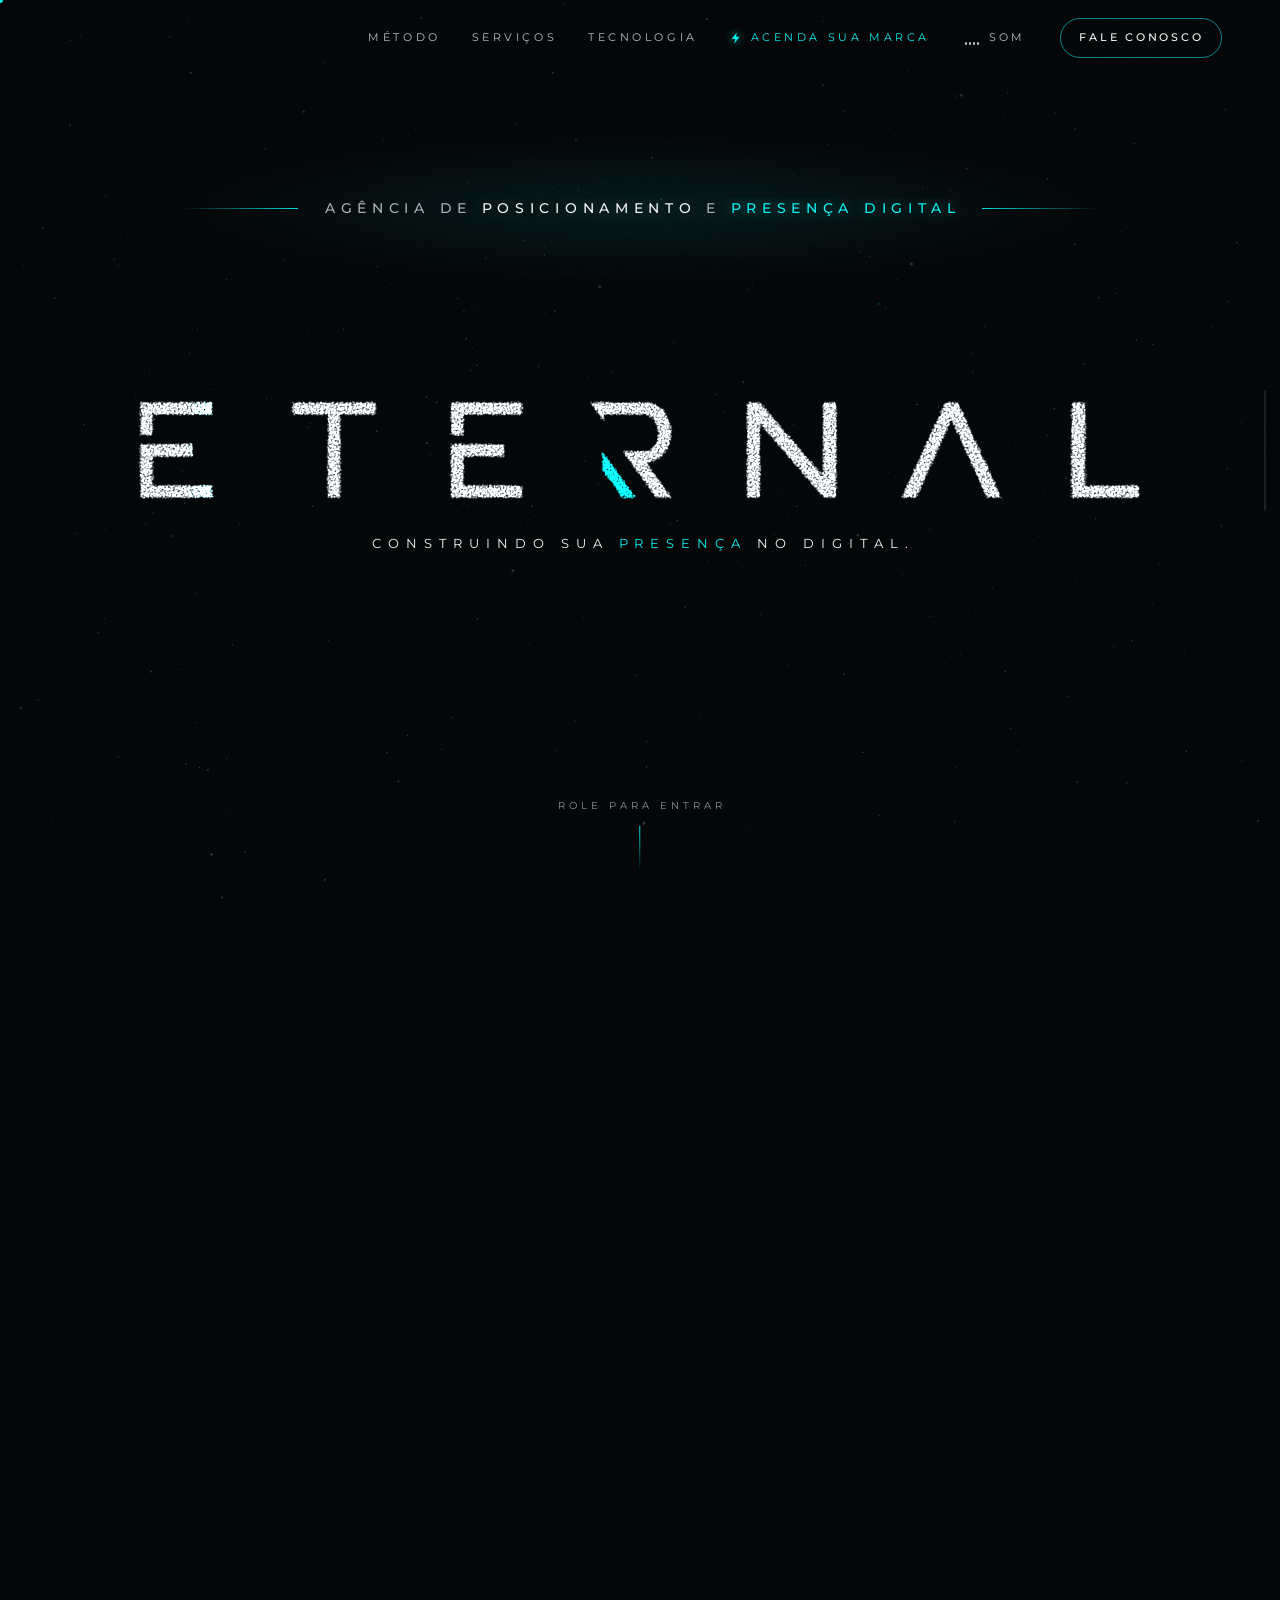
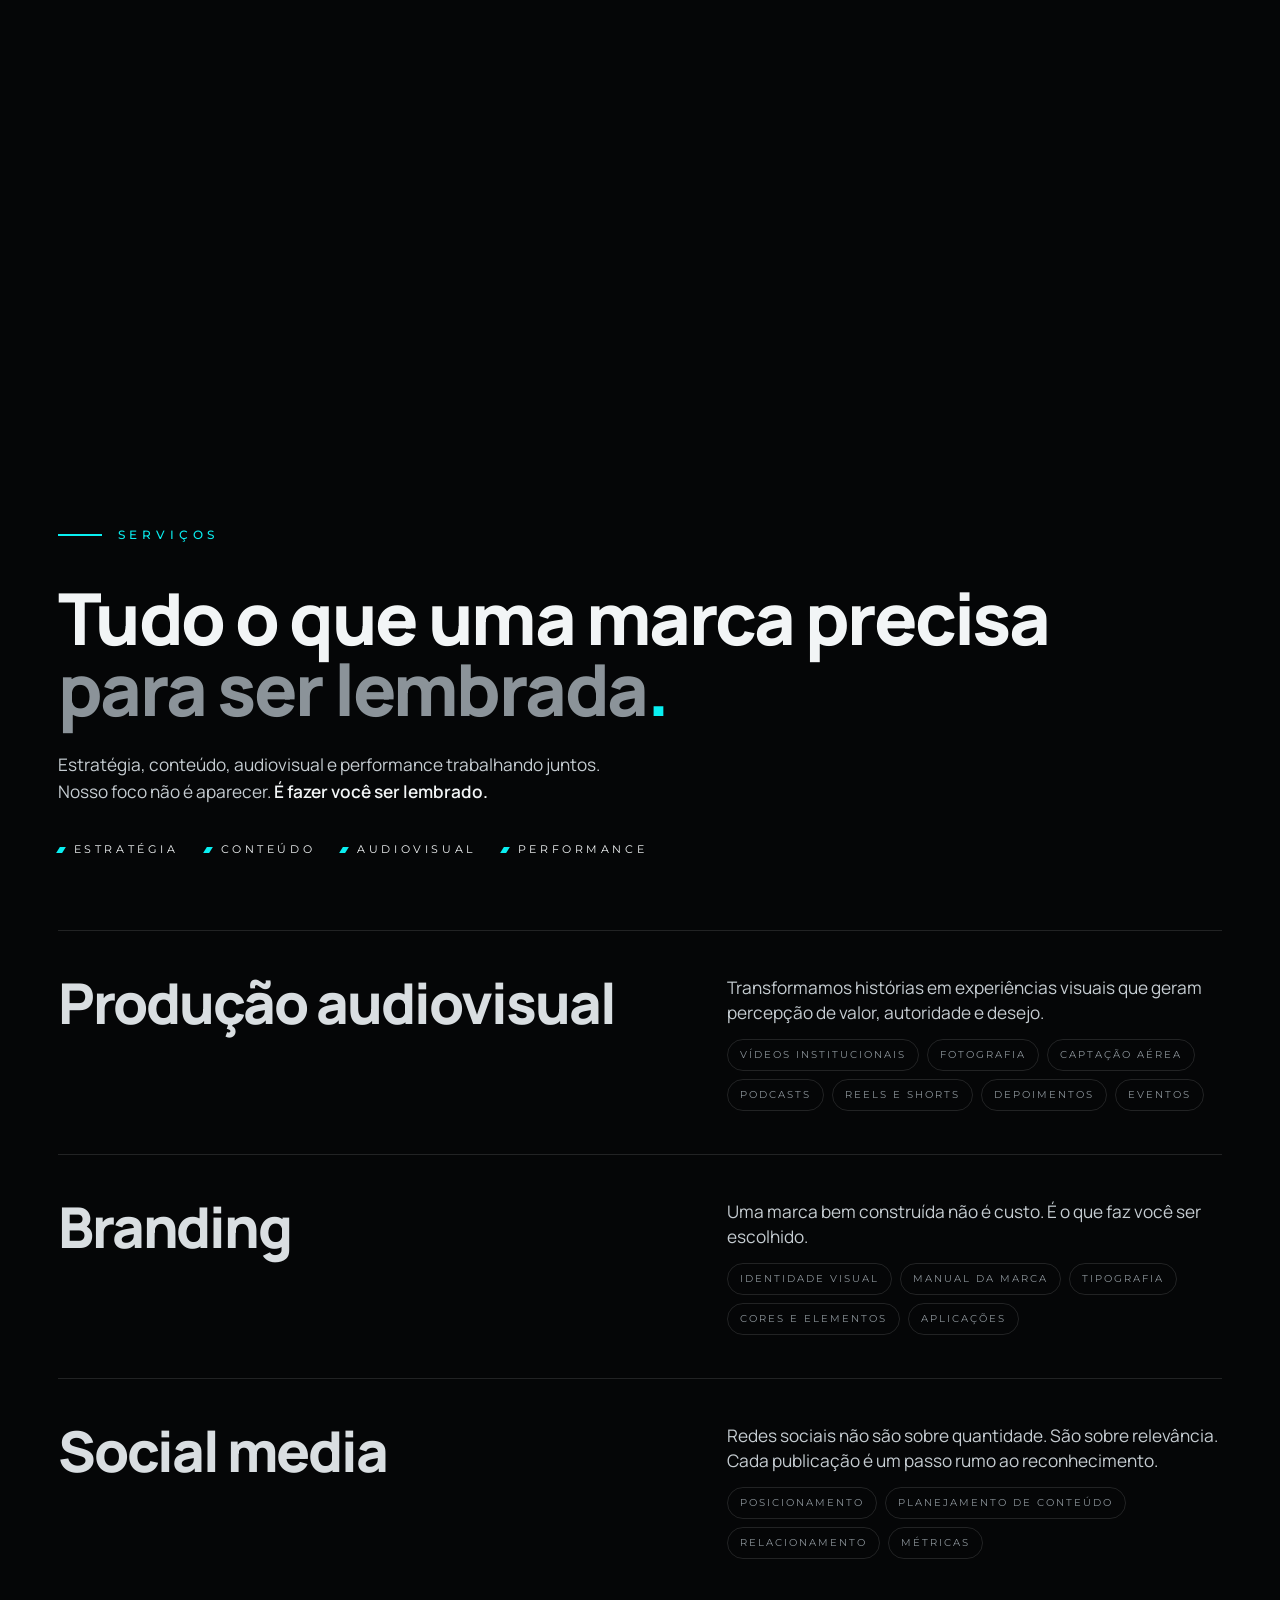
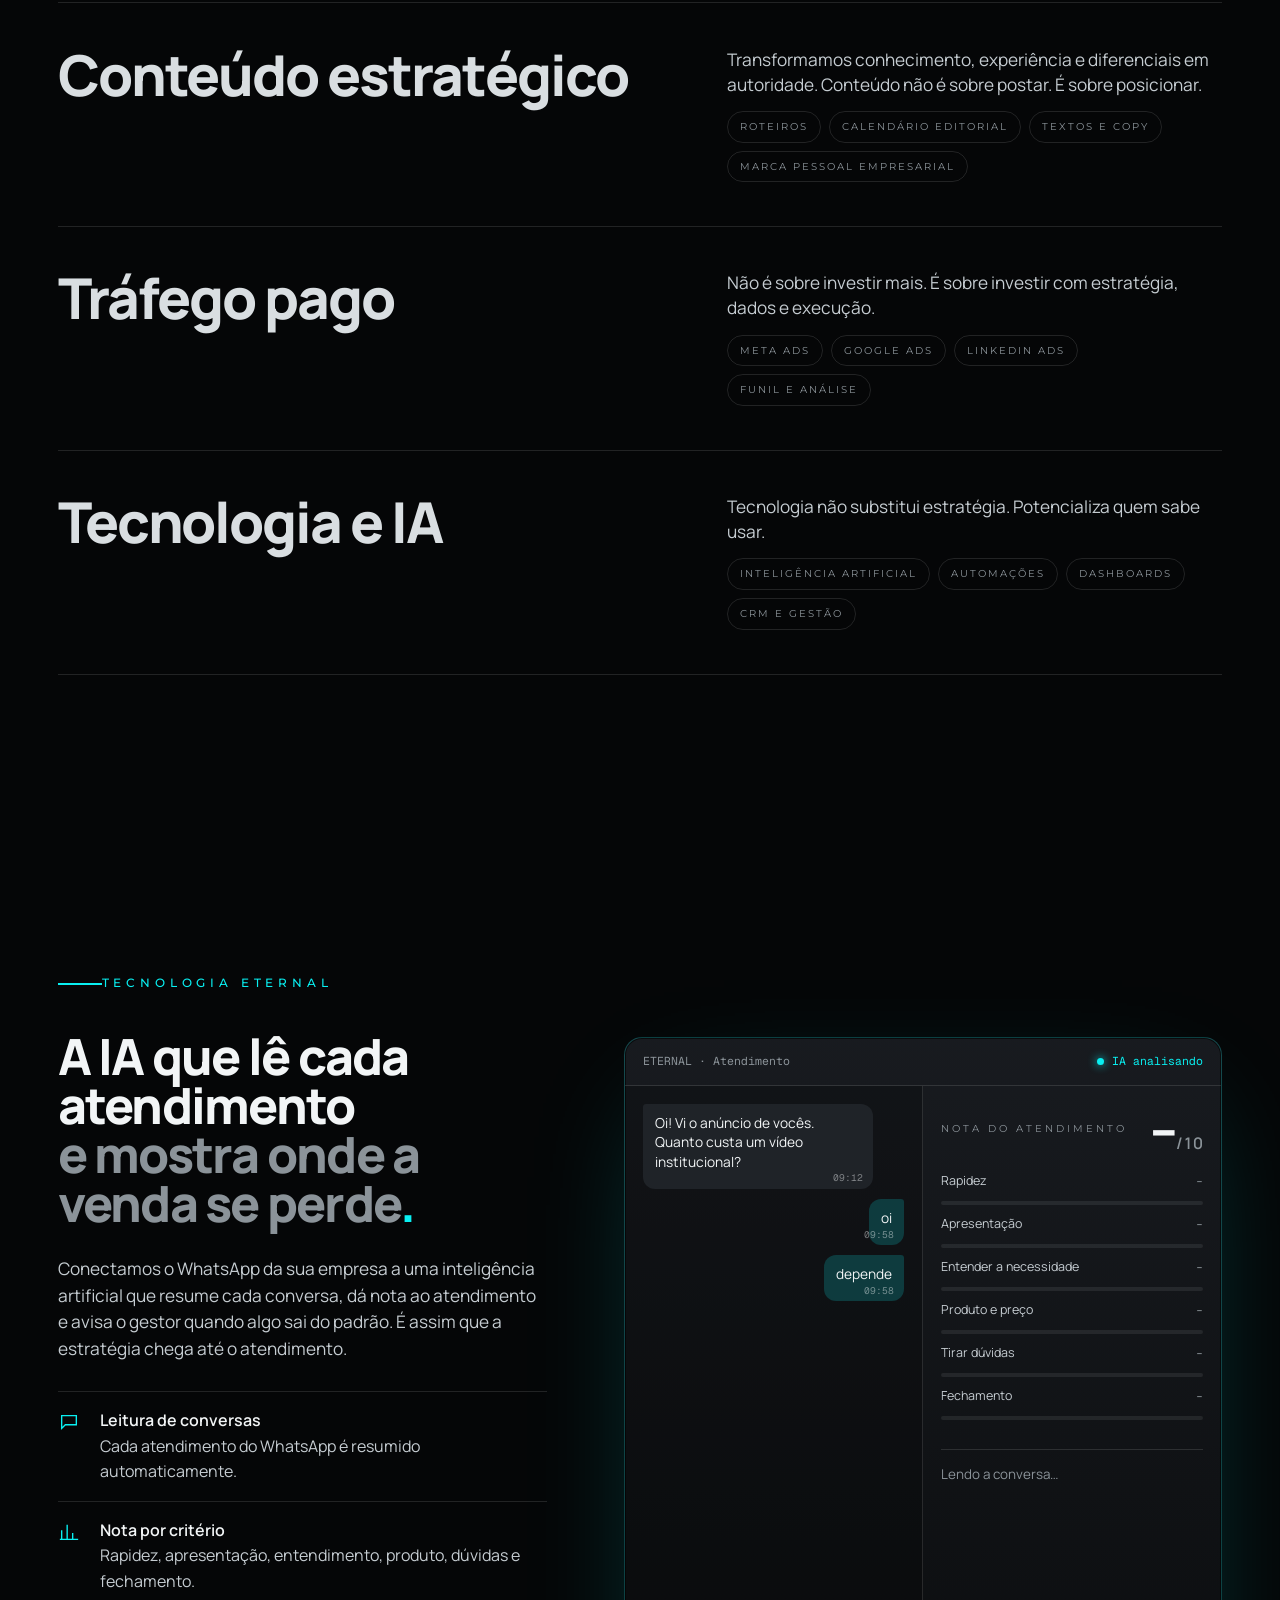
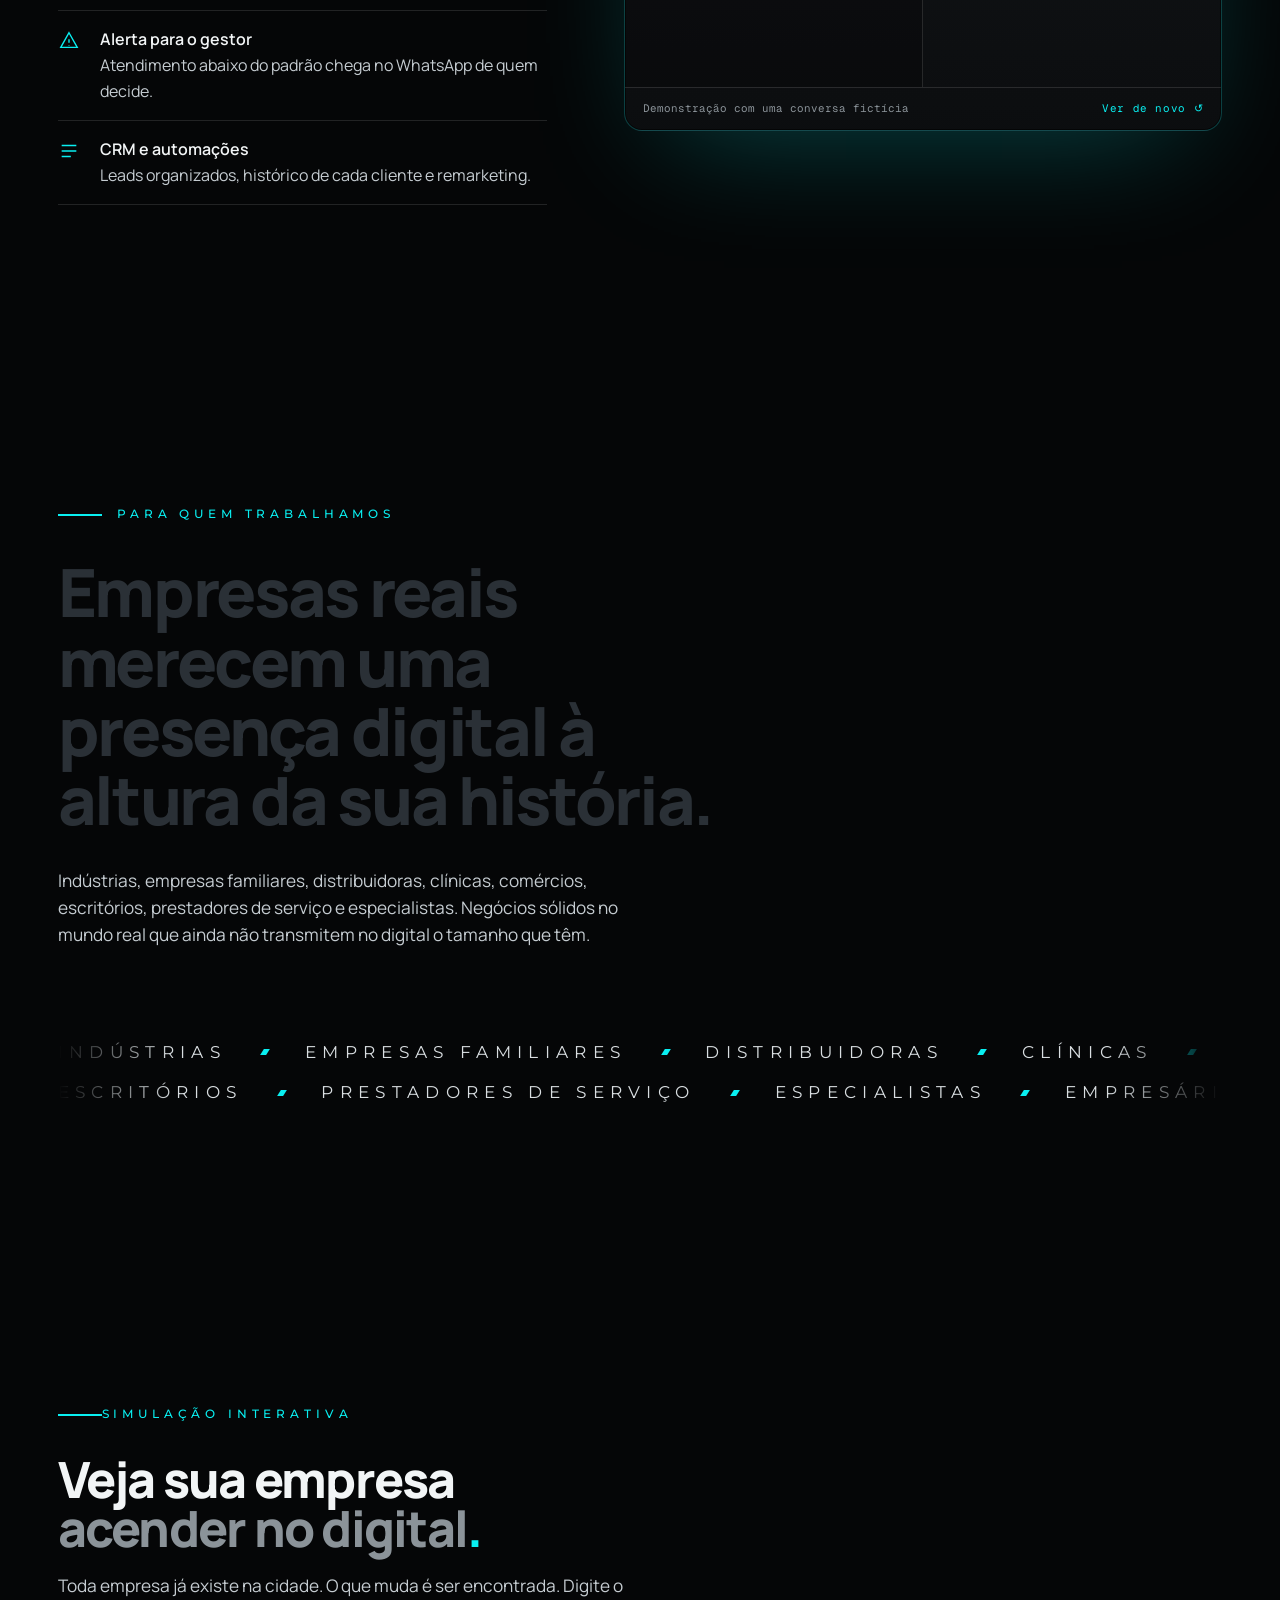
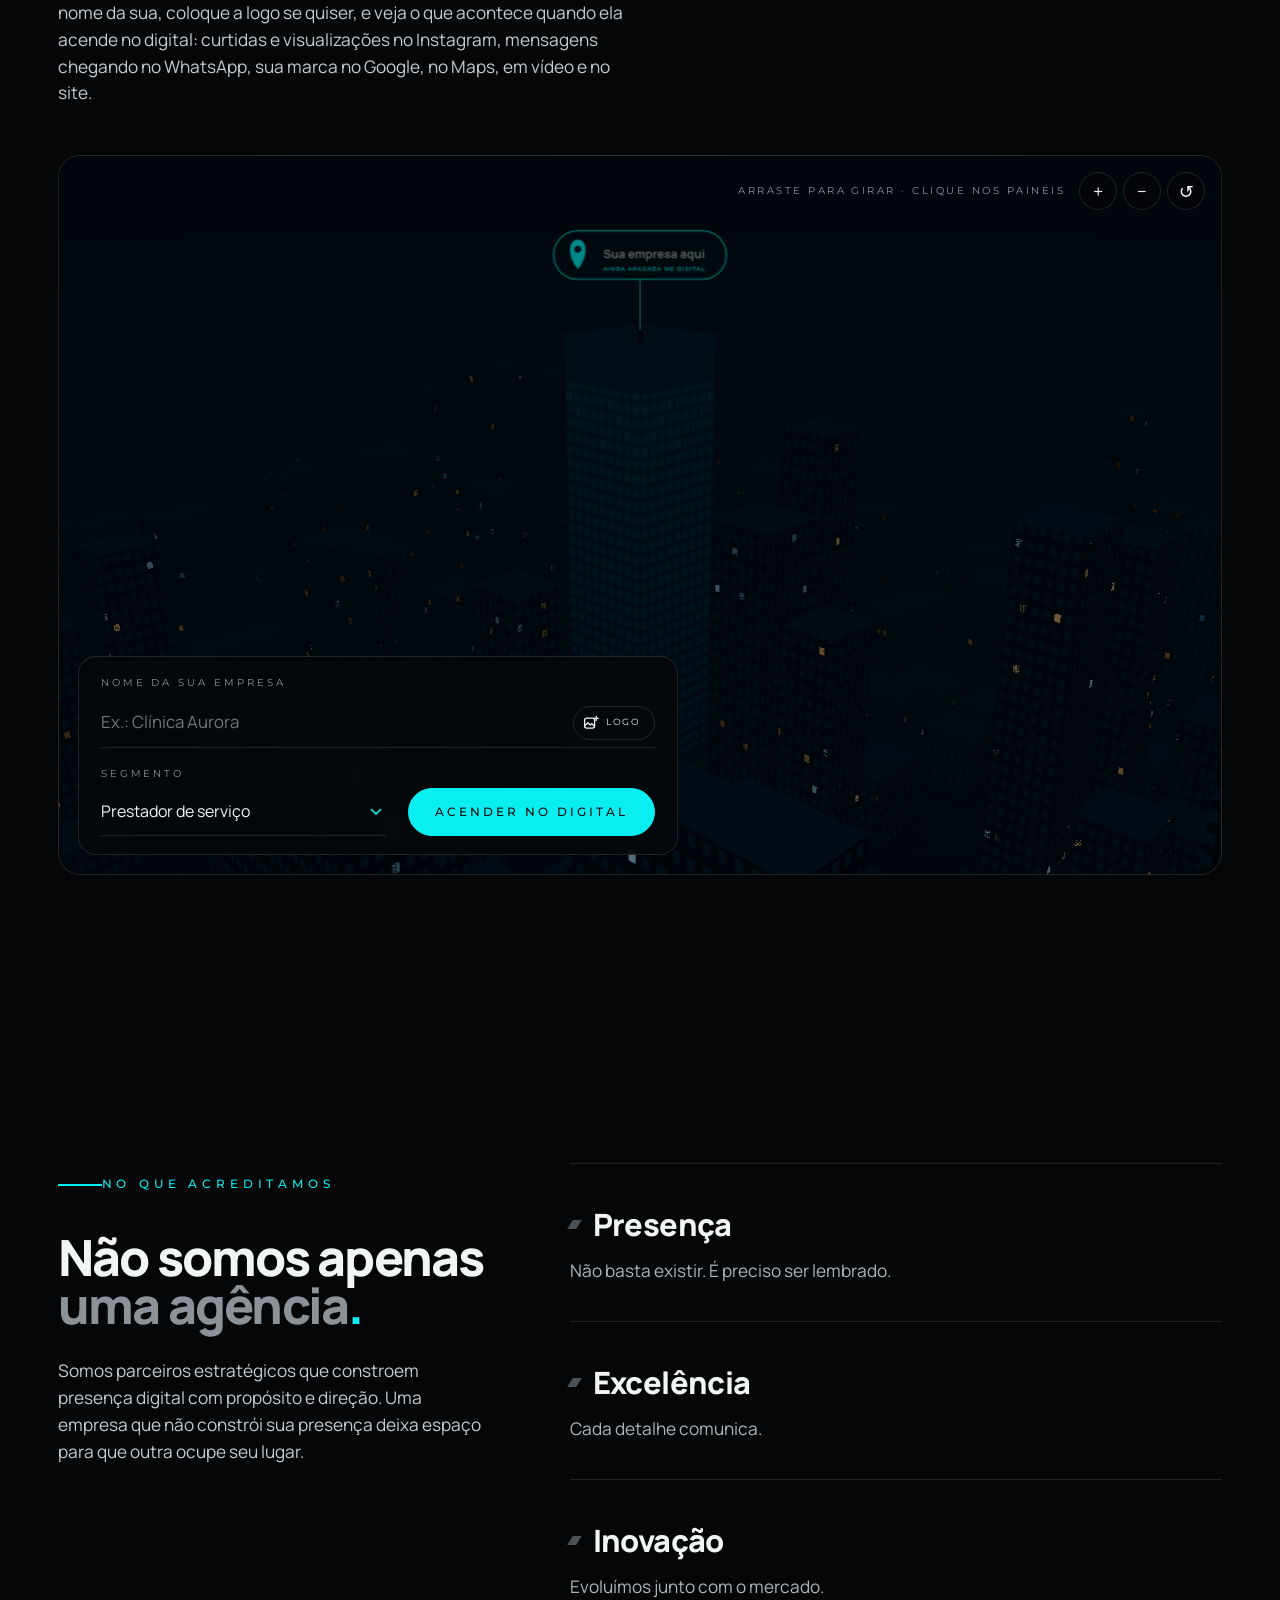
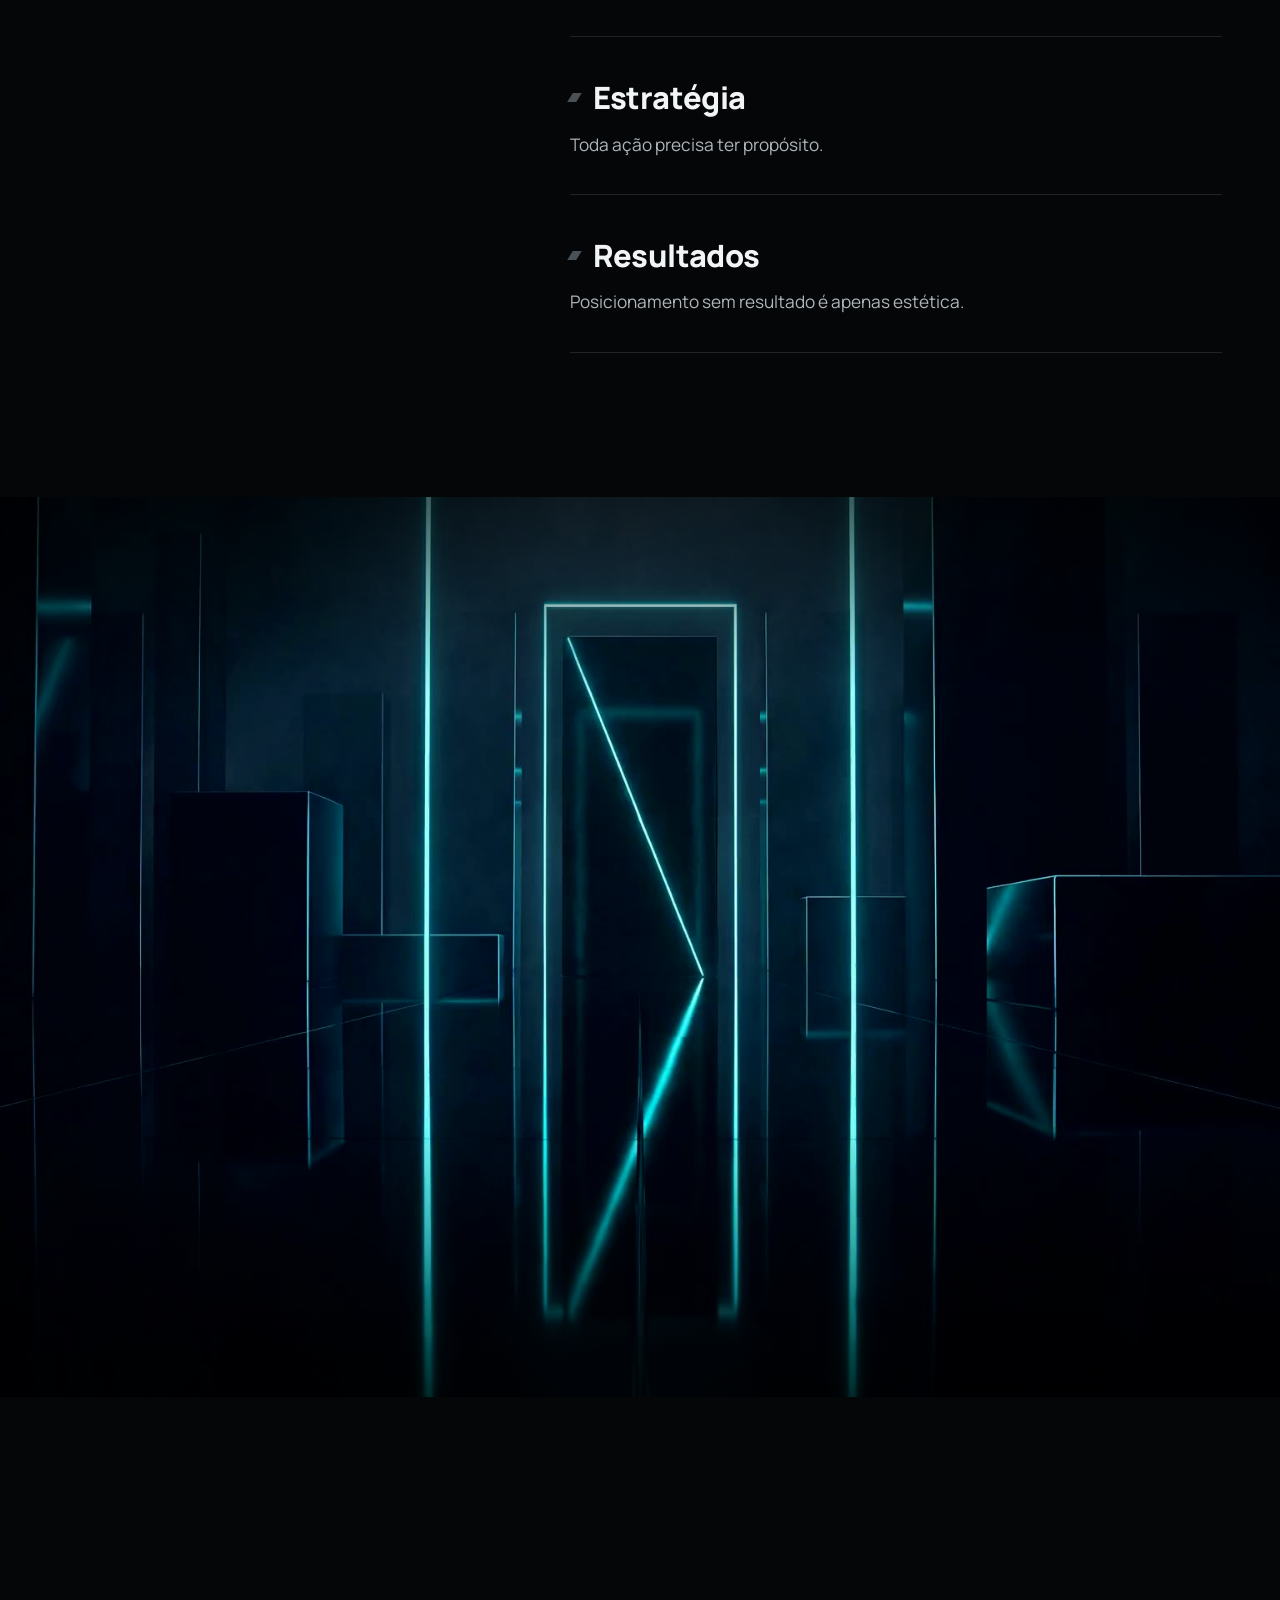
==== commit 71ef80a9: "Menu vai direto para cada seção - Método, Serviços, Tecnologia, Fale conosco e a logo levam direto à" ====
--- a/index.html
+++ b/index.html
@@ -18,7 +18,7 @@
 <link rel="apple-touch-icon" href="assets/img/apple-touch-icon.png">
 <link rel="preload" href="assets/fonts/manrope-latin-wght-normal.woff2" as="font" type="font/woff2" crossorigin>
 <link rel="preload" href="assets/fonts/montserrat-latin-400-normal.woff2" as="font" type="font/woff2" crossorigin>
-<link rel="stylesheet" href="assets/css/site.css?v=6854dbe1">
+<link rel="stylesheet" href="assets/css/site.css?v=2dd24fc8">
 <script>document.documentElement.classList.add('js');</script>
 <script type="application/ld+json">
 {"@context":"https://schema.org","@type":"ProfessionalService","name":"ETERNAL","slogan":"Construindo sua presença no digital","url":"https://agenciaeternal.com.br/","description":"Agência de marketing especializada em posicionamento e presença digital.","telephone":"+55 69 99313-0318","sameAs":["https://www.instagram.com/agenciaeternal/"]}
@@ -460,6 +460,6 @@
 <script src="assets/js/vendor/lenis.min.js?v=acddbf76"></script>
 <script src="assets/js/particles.js?v=a7727342"></script>
 <script src="assets/js/demo.js?v=415a3123"></script>
-<script src="assets/js/main.js?v=d71df937"></script>
+<script src="assets/js/main.js?v=6ea2beaa"></script>
 </body>
 </html>
--- a/assets/css/site.css
+++ b/assets/css/site.css
@@ -80,6 +80,7 @@
 a { color: inherit; text-decoration: none; }
 button { font: inherit; color: inherit; background: none; border: 0; padding: 0; cursor: pointer; }
 :focus-visible { outline: 2px solid var(--cyan); outline-offset: 4px; border-radius: 2px; }
+[tabindex="-1"]:focus { outline: none; } /* seções que recebem o foco depois de um pulo do menu */
 ::selection { background: var(--cyan); color: var(--ink); }
 
 .sr-only {
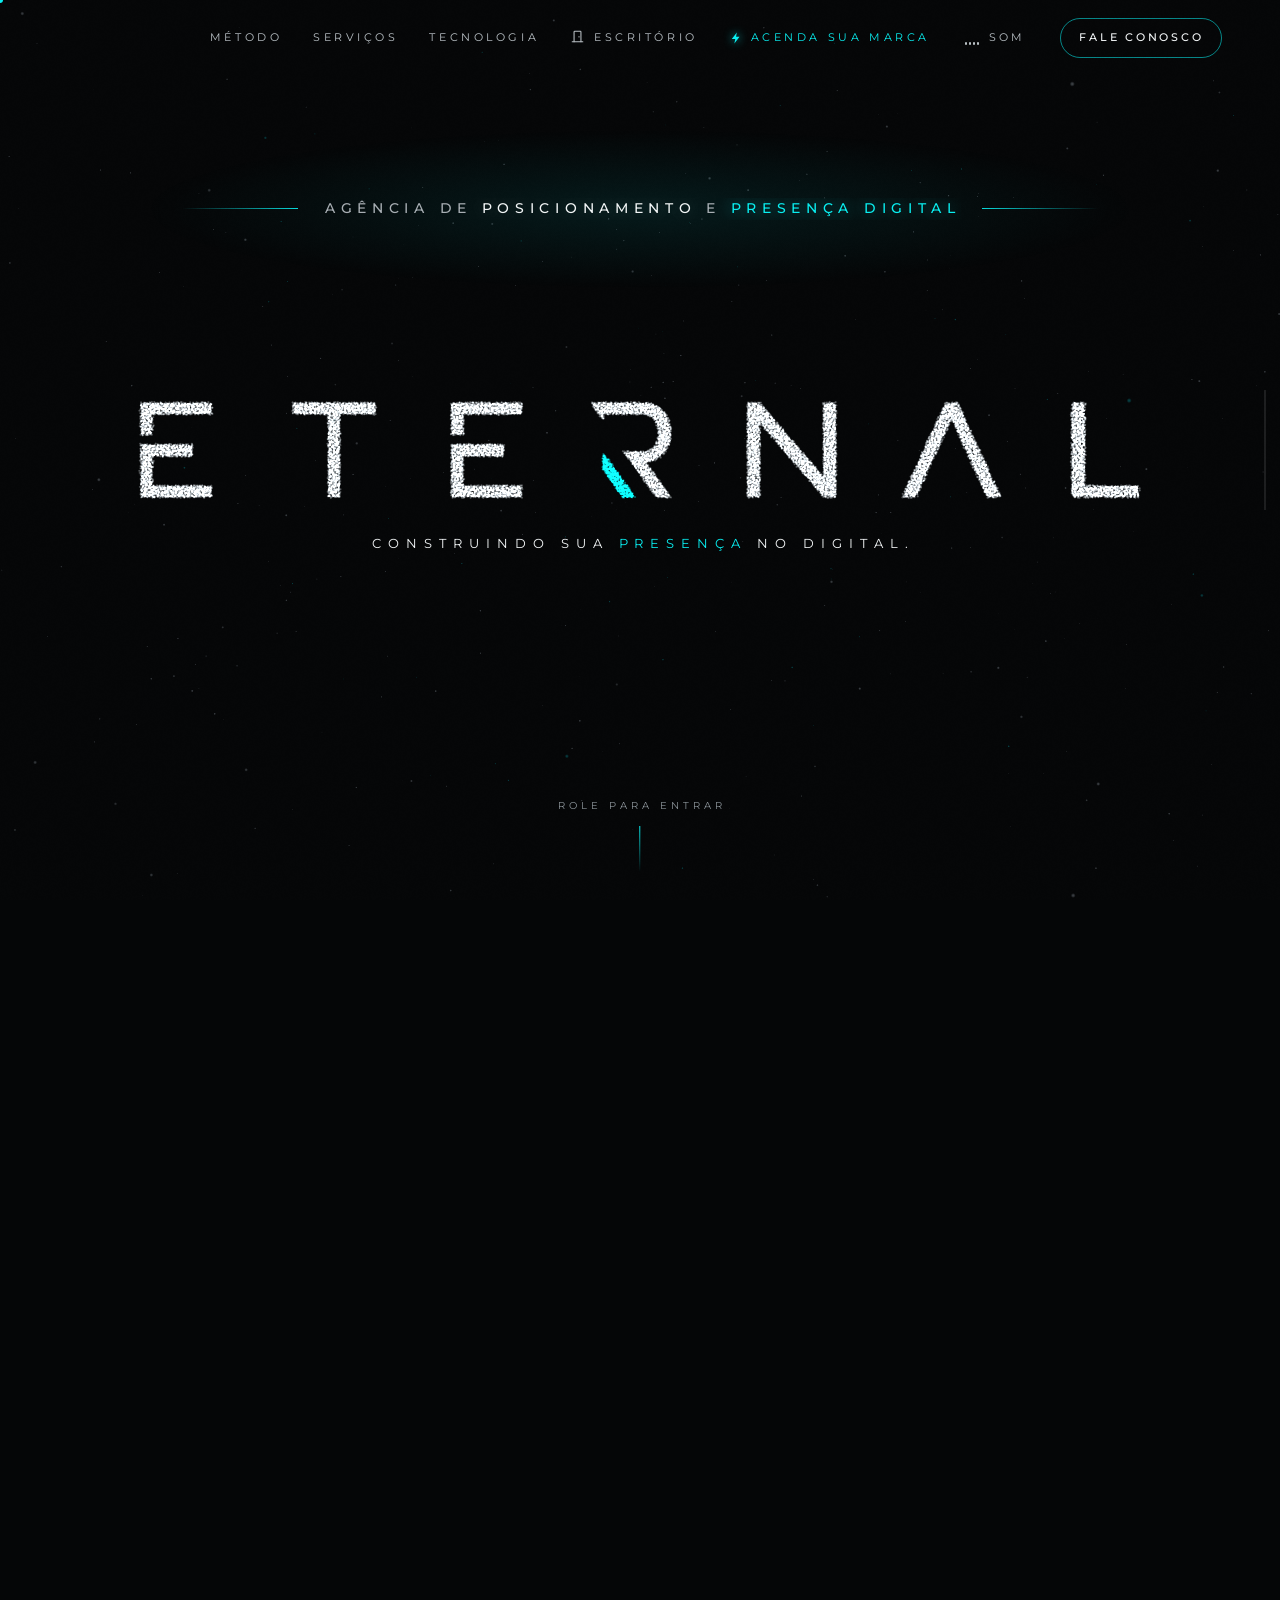
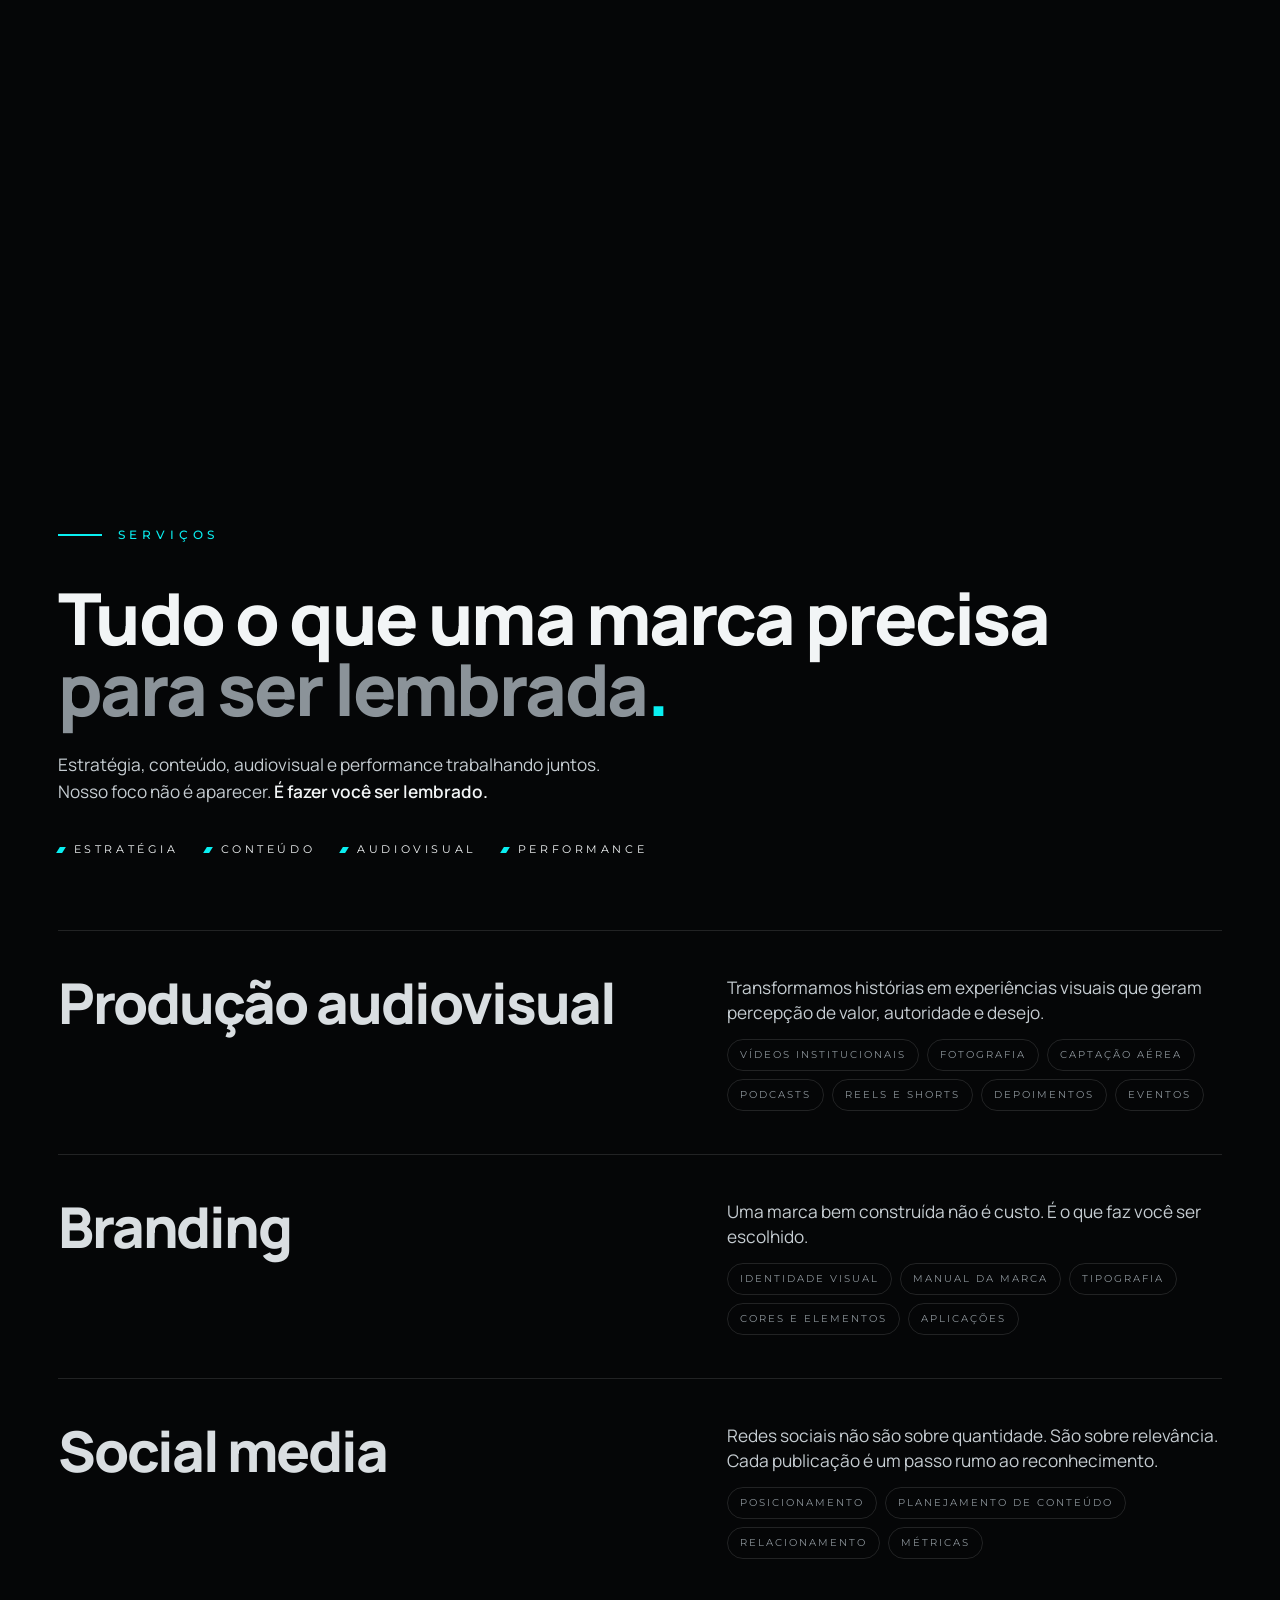
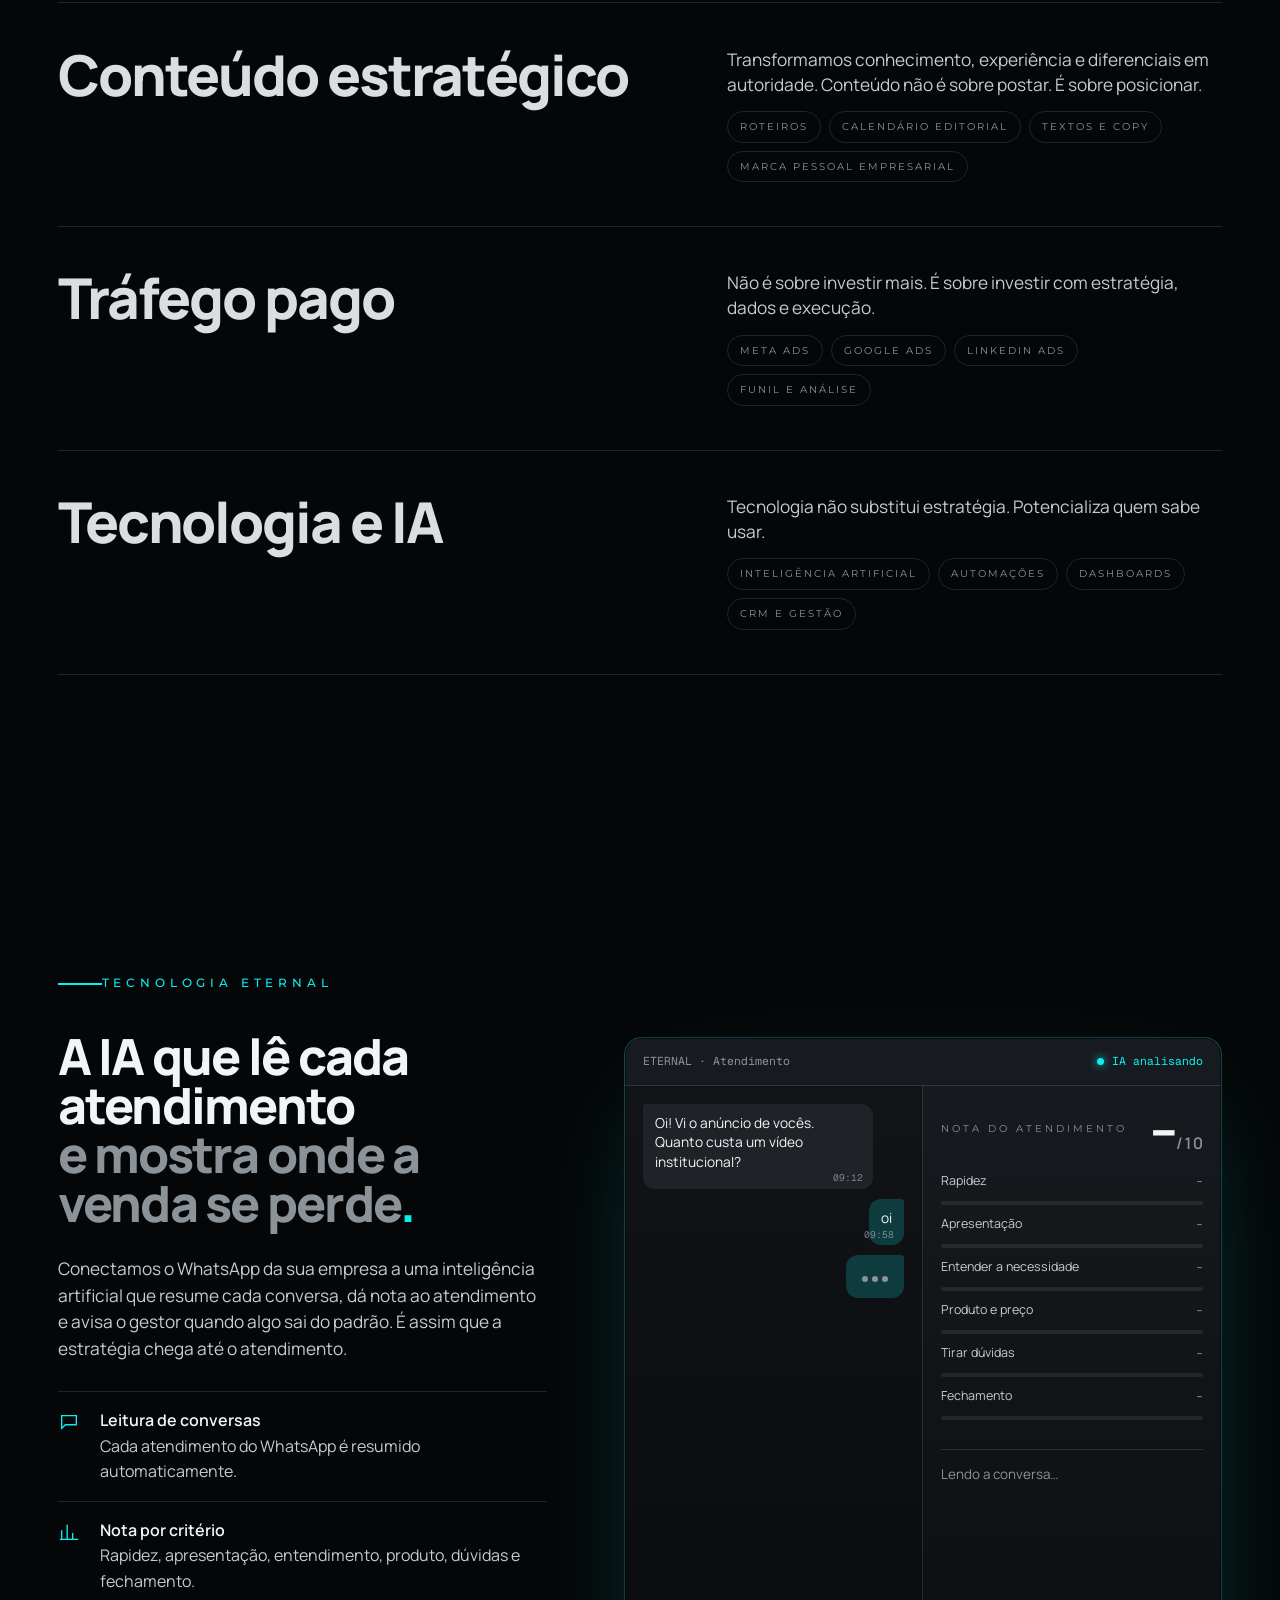
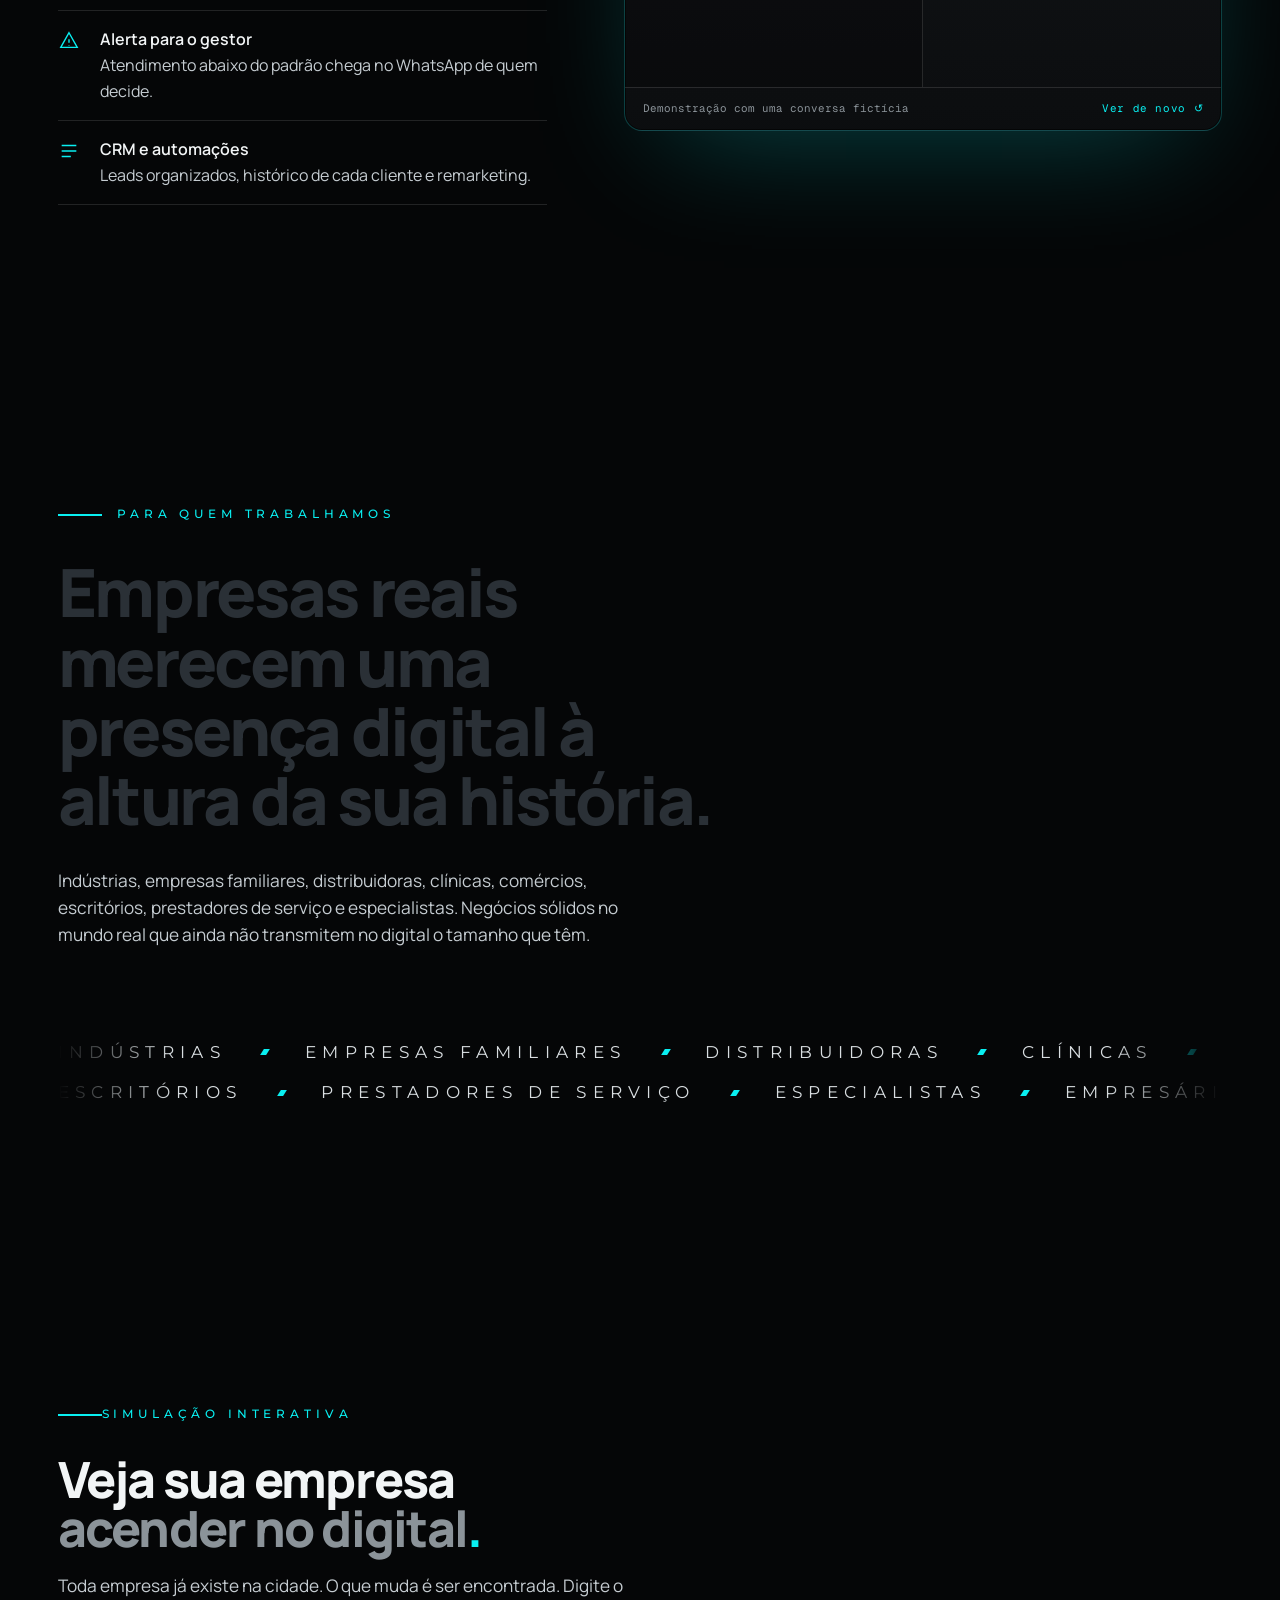
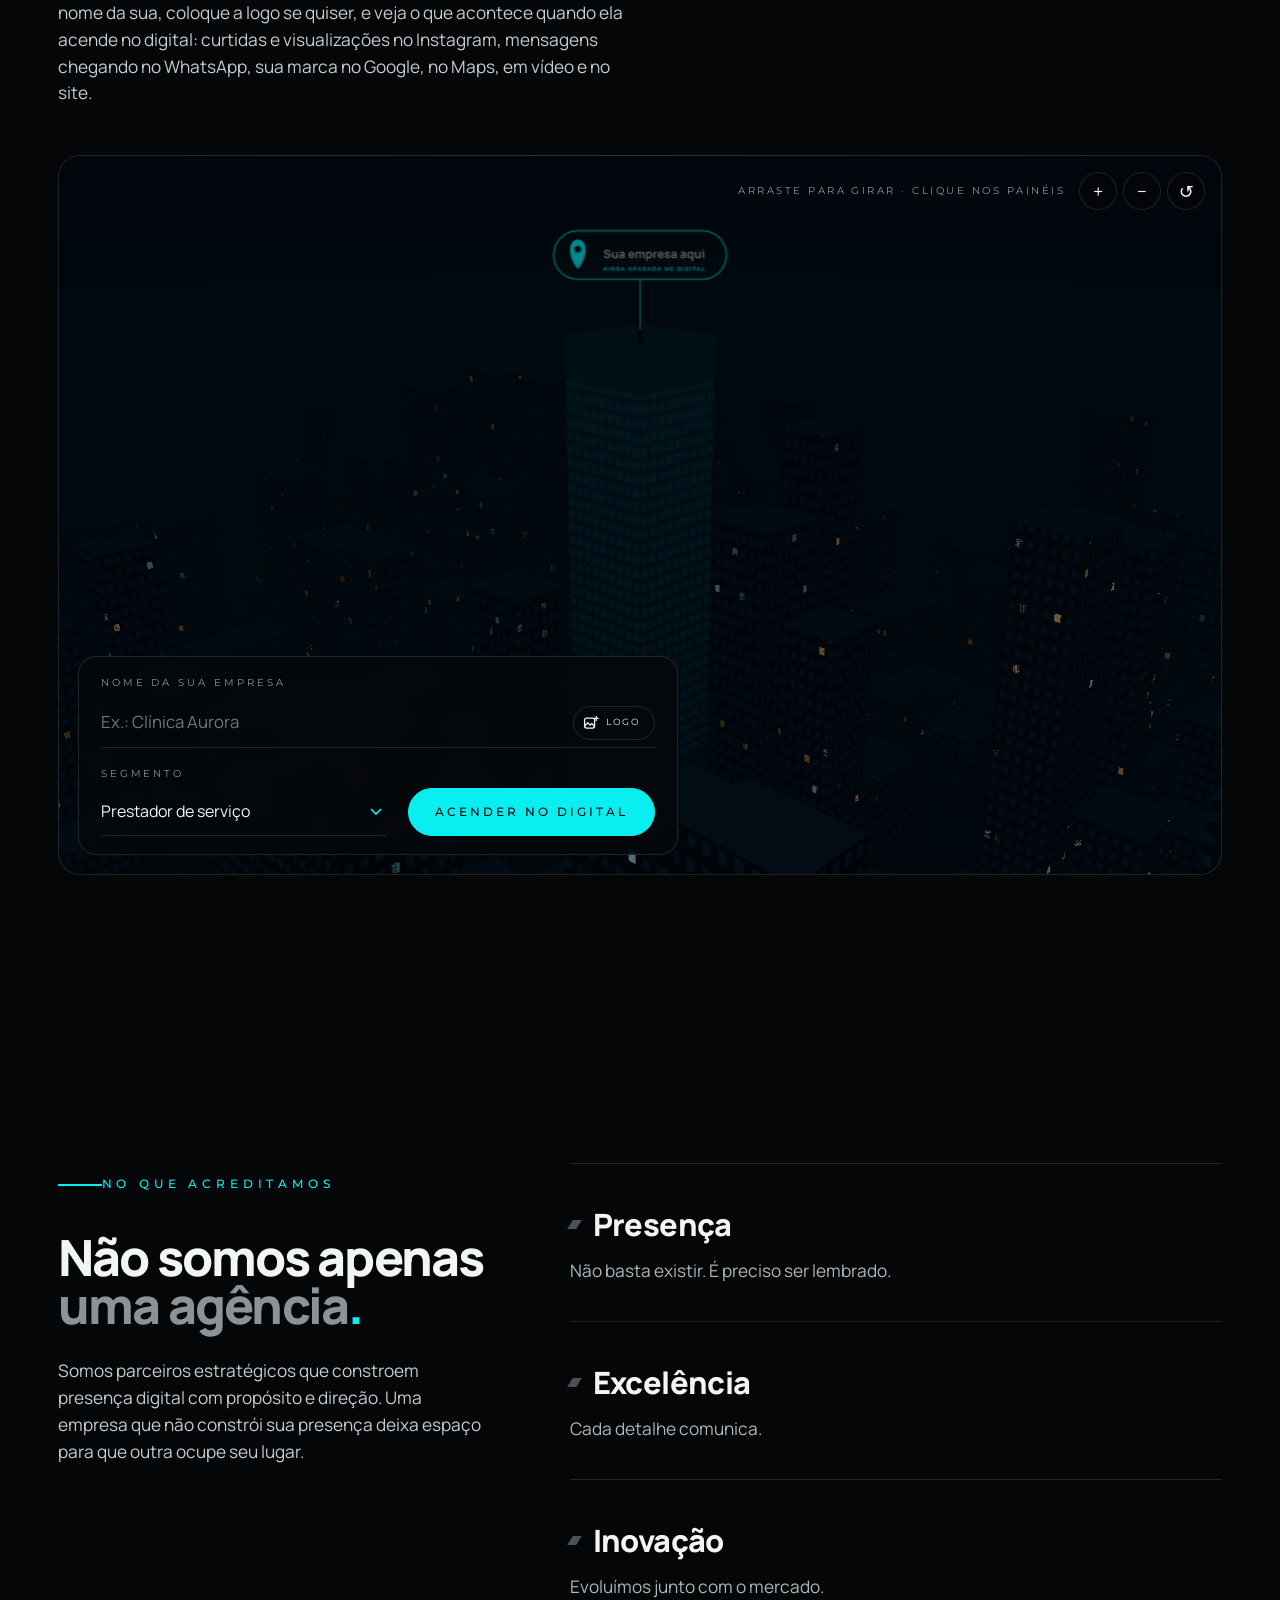
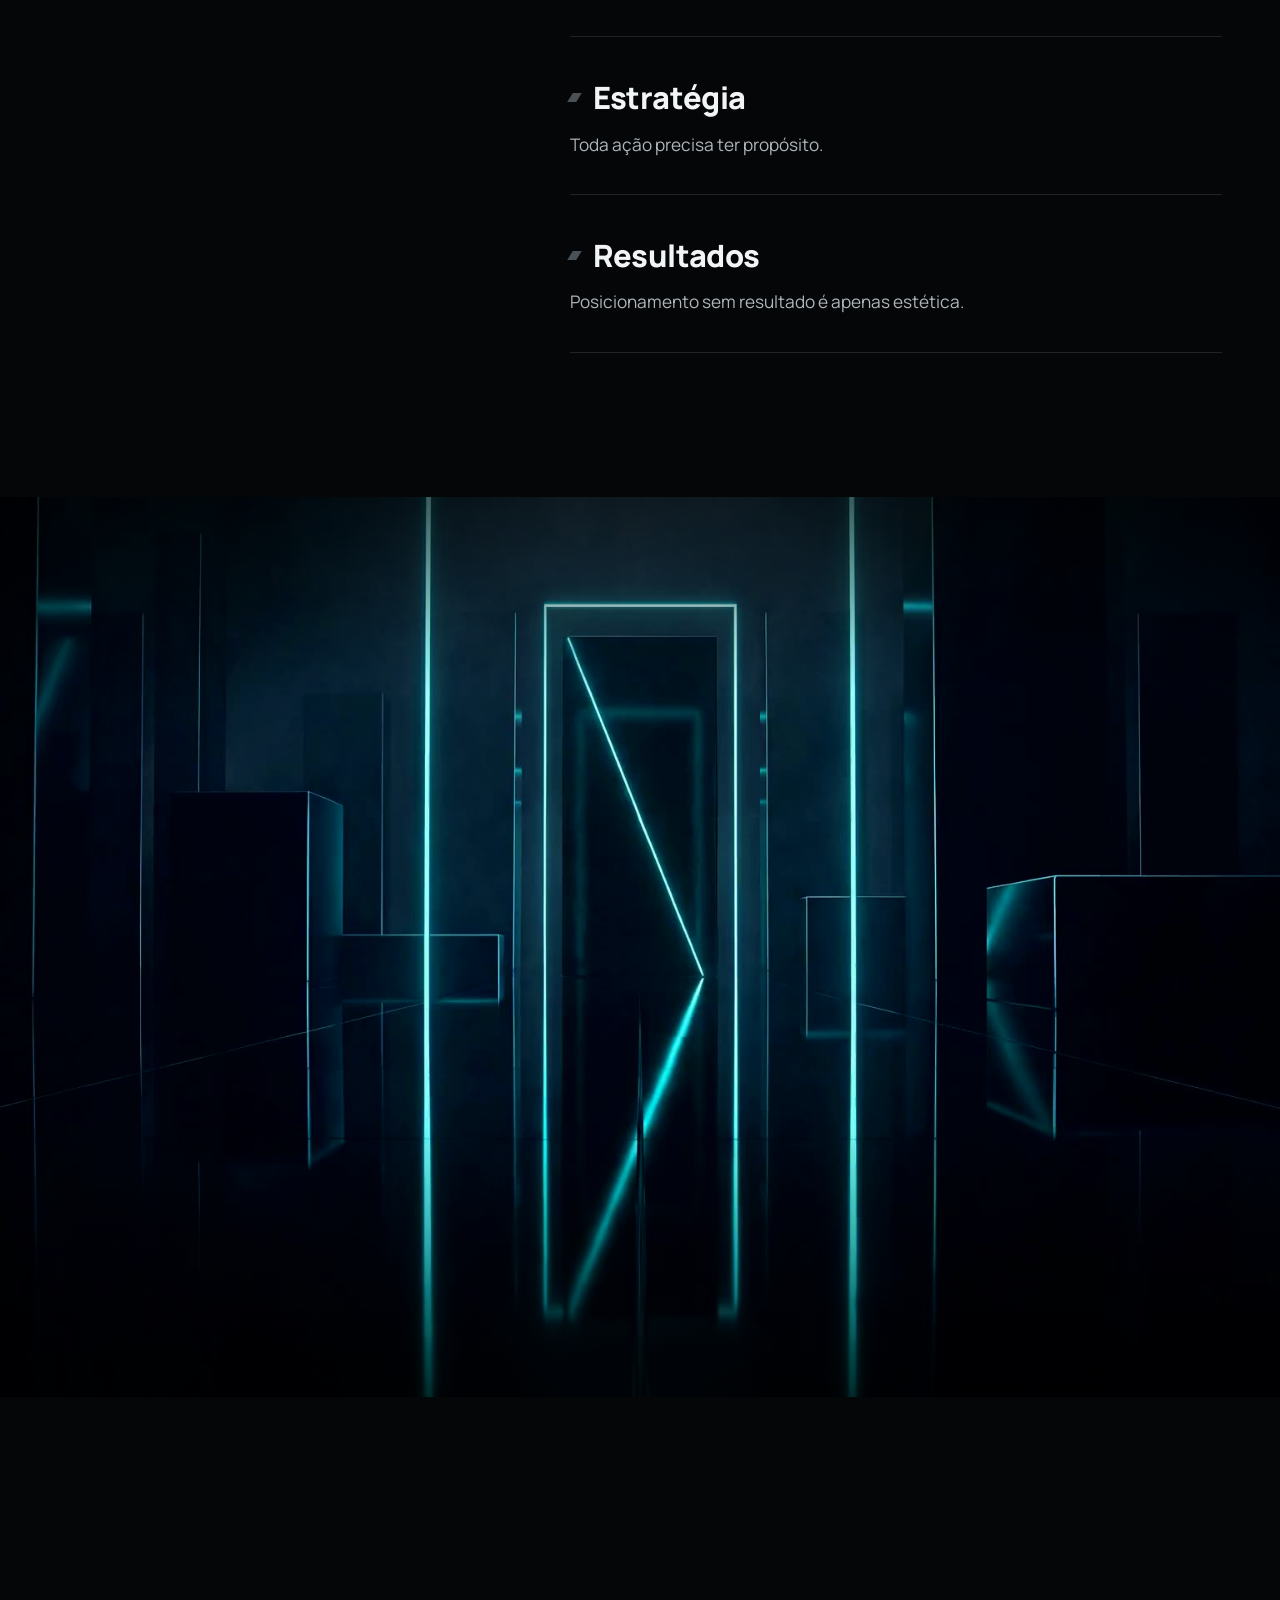
==== commit 4ac4bde9: "Nova página do Escritório e item no menu - escritorio.html: a luz ciano desenha o corredor (traços t" ====
--- a/index.html
+++ b/index.html
@@ -18,7 +18,7 @@
 <link rel="apple-touch-icon" href="assets/img/apple-touch-icon.png">
 <link rel="preload" href="assets/fonts/manrope-latin-wght-normal.woff2" as="font" type="font/woff2" crossorigin>
 <link rel="preload" href="assets/fonts/montserrat-latin-400-normal.woff2" as="font" type="font/woff2" crossorigin>
-<link rel="stylesheet" href="assets/css/site.css?v=2dd24fc8">
+<link rel="stylesheet" href="assets/css/site.css?v=ffe9e9ca">
 <script>document.documentElement.classList.add('js');</script>
 <script type="application/ld+json">
 {"@context":"https://schema.org","@type":"ProfessionalService","name":"ETERNAL","slogan":"Construindo sua presença no digital","url":"https://agenciaeternal.com.br/","description":"Agência de marketing especializada em posicionamento e presença digital.","telephone":"+55 69 99313-0318","sameAs":["https://www.instagram.com/agenciaeternal/"]}
@@ -57,6 +57,7 @@
     <a class="nav__link" href="#metodo">Método</a>
     <a class="nav__link" href="#servicos">Serviços</a>
     <a class="nav__link" href="#tecnologia">Tecnologia</a>
+    <a class="nav__link nav__office" href="/escritorio" aria-label="Escritório"><svg viewBox="0 0 24 24" fill="none" stroke="currentColor" stroke-width="1.7" stroke-linecap="round" stroke-linejoin="round" aria-hidden="true"><path d="M6.5 20.5V4.6c0-.6.5-1.1 1.1-1.1h8.8c.6 0 1.1.5 1.1 1.1v15.9"/><path d="M3.5 20.5h17"/><path d="M14.4 12.2v.6"/></svg><span>Escritório</span></a>
     <a class="nav__ignite" href="#sua-empresa" data-ignite><svg viewBox="0 0 24 24" aria-hidden="true"><path d="M13.4 2.4L4.8 13.6h5.9l-1.5 8 8.9-11.6h-6z" fill="currentColor"/></svg>Acenda sua marca</a>
     <button class="sound" id="soundToggle" type="button" aria-pressed="false" aria-label="Ligar o som ambiente"><span class="sound__bars" aria-hidden="true"><i></i><i></i><i></i><i></i></span><span class="sound__label">Som</span></button>
     <a class="btn btn--small" href="https://wa.me/5569993130318?text=Ol%C3%A1%2C%20ETERNAL!%20Quero%20conversar%20sobre%20a%20presen%C3%A7a%20digital%20da%20minha%20empresa." target="_blank" rel="noopener" data-magnetic>Fale conosco</a>
@@ -421,7 +422,7 @@
   <div class="footer__row">
     <p>Construindo sua presença no digital. © 2026 ETERNAL.</p>
     <div class="footer__links">
-      <a href="#metodo">Método</a><a href="#servicos">Serviços</a><a href="#tecnologia">Tecnologia</a>
+      <a href="#metodo">Método</a><a href="#servicos">Serviços</a><a href="#tecnologia">Tecnologia</a><a href="/escritorio">Escritório</a>
       <a href="https://www.instagram.com/agenciaeternal/" target="_blank" rel="noopener">Instagram</a>
     </div>
   </div>
@@ -460,6 +461,6 @@
 <script src="assets/js/vendor/lenis.min.js?v=acddbf76"></script>
 <script src="assets/js/particles.js?v=a7727342"></script>
 <script src="assets/js/demo.js?v=415a3123"></script>
-<script src="assets/js/main.js?v=6ea2beaa"></script>
+<script src="assets/js/main.js?v=f990825c"></script>
 </body>
 </html>
--- a/assets/css/site.css
+++ b/assets/css/site.css
@@ -195,6 +195,11 @@
 .nav__ignite svg, .ignite-float svg { width: 14px; height: 14px; flex: none; filter: drop-shadow(0 0 5px rgba(9, 239, 241, 0.9)); animation: spark 2.4s ease-in-out infinite; }
 @keyframes spark { 0%, 100% { opacity: 1; } 45% { opacity: 0.45; } 50% { opacity: 1; } 55% { opacity: 0.6; } }
 @media (min-width: 1200px) { .nav a.nav__ignite { display: inline-flex; } }
+/* página do escritório (no celular vira um ícone redondo) */
+.nav a.nav__office { display: inline-flex; align-items: center; gap: 9px; }
+.nav__office svg { width: 15px; height: 15px; flex: none; margin-top: -2px; }
+.nav a.nav__office[aria-current="page"] { color: var(--cyan); }
+.nav a.nav__office[aria-current="page"]::after { transform: scaleX(1); }
 
 /* som ambiente (desligado por padrão) */
 .sound {
@@ -217,7 +222,7 @@
   display: inline-flex; align-items: center; gap: 12px; height: var(--h); padding: 0 22px;
   border: 1px solid rgba(9, 239, 241, 0.55); border-radius: 999px;
   font-family: var(--font-wide); font-weight: 500; font-size: 0.72rem; letter-spacing: 0.26em; text-transform: uppercase;
-  color: var(--fg); position: relative; overflow: hidden; isolation: isolate;
+  color: var(--fg); position: relative; overflow: hidden; isolation: isolate; white-space: nowrap;
   transition: color 0.4s, border-color 0.4s;
 }
 .btn::before {
@@ -852,6 +857,7 @@
 /* ---------- responsivo ---------- */
 @media (max-width: 900px) {
   .nav a.nav__link { display: none; }
+  .nav a.nav__link.nav__office { display: inline-flex; }
   .method { grid-template-columns: minmax(0, 1fr); align-content: end; padding-bottom: 9vh; gap: 22px; }
   .method__steps { justify-self: start; width: 100%; }
   .step { padding: 8px 0; }
@@ -871,7 +877,18 @@
   .brand { width: 104px; }
   .btn--small { padding: 0 14px; letter-spacing: 0.2em; }
   .sound__label { display: none; }
+  .nav a.nav__office { width: 40px; height: 40px; justify-content: center; padding: 0; border: 1px solid rgba(242, 245, 246, 0.2); border-radius: 50%; }
+  .nav a.nav__office span { display: none; }
+  .nav a.nav__office::after { display: none; }
+  .nav a.nav__office[aria-current="page"] { border-color: rgba(9, 239, 241, 0.6); }
+  .nav__office svg { margin-top: 0; width: 17px; height: 17px; }
   .form .btn { letter-spacing: 0.16em; padding: 0 16px; }
+}
+@media (max-width: 400px) {
+  .site-header { gap: 8px; }
+  .nav { gap: 9px; }
+  .brand { width: 90px; }
+  .site-header .btn--small { padding: 0 12px; letter-spacing: 0.16em; }
 }
 
 /* ---------- movimento reduzido: tudo visível, sem cenas presas ---------- */
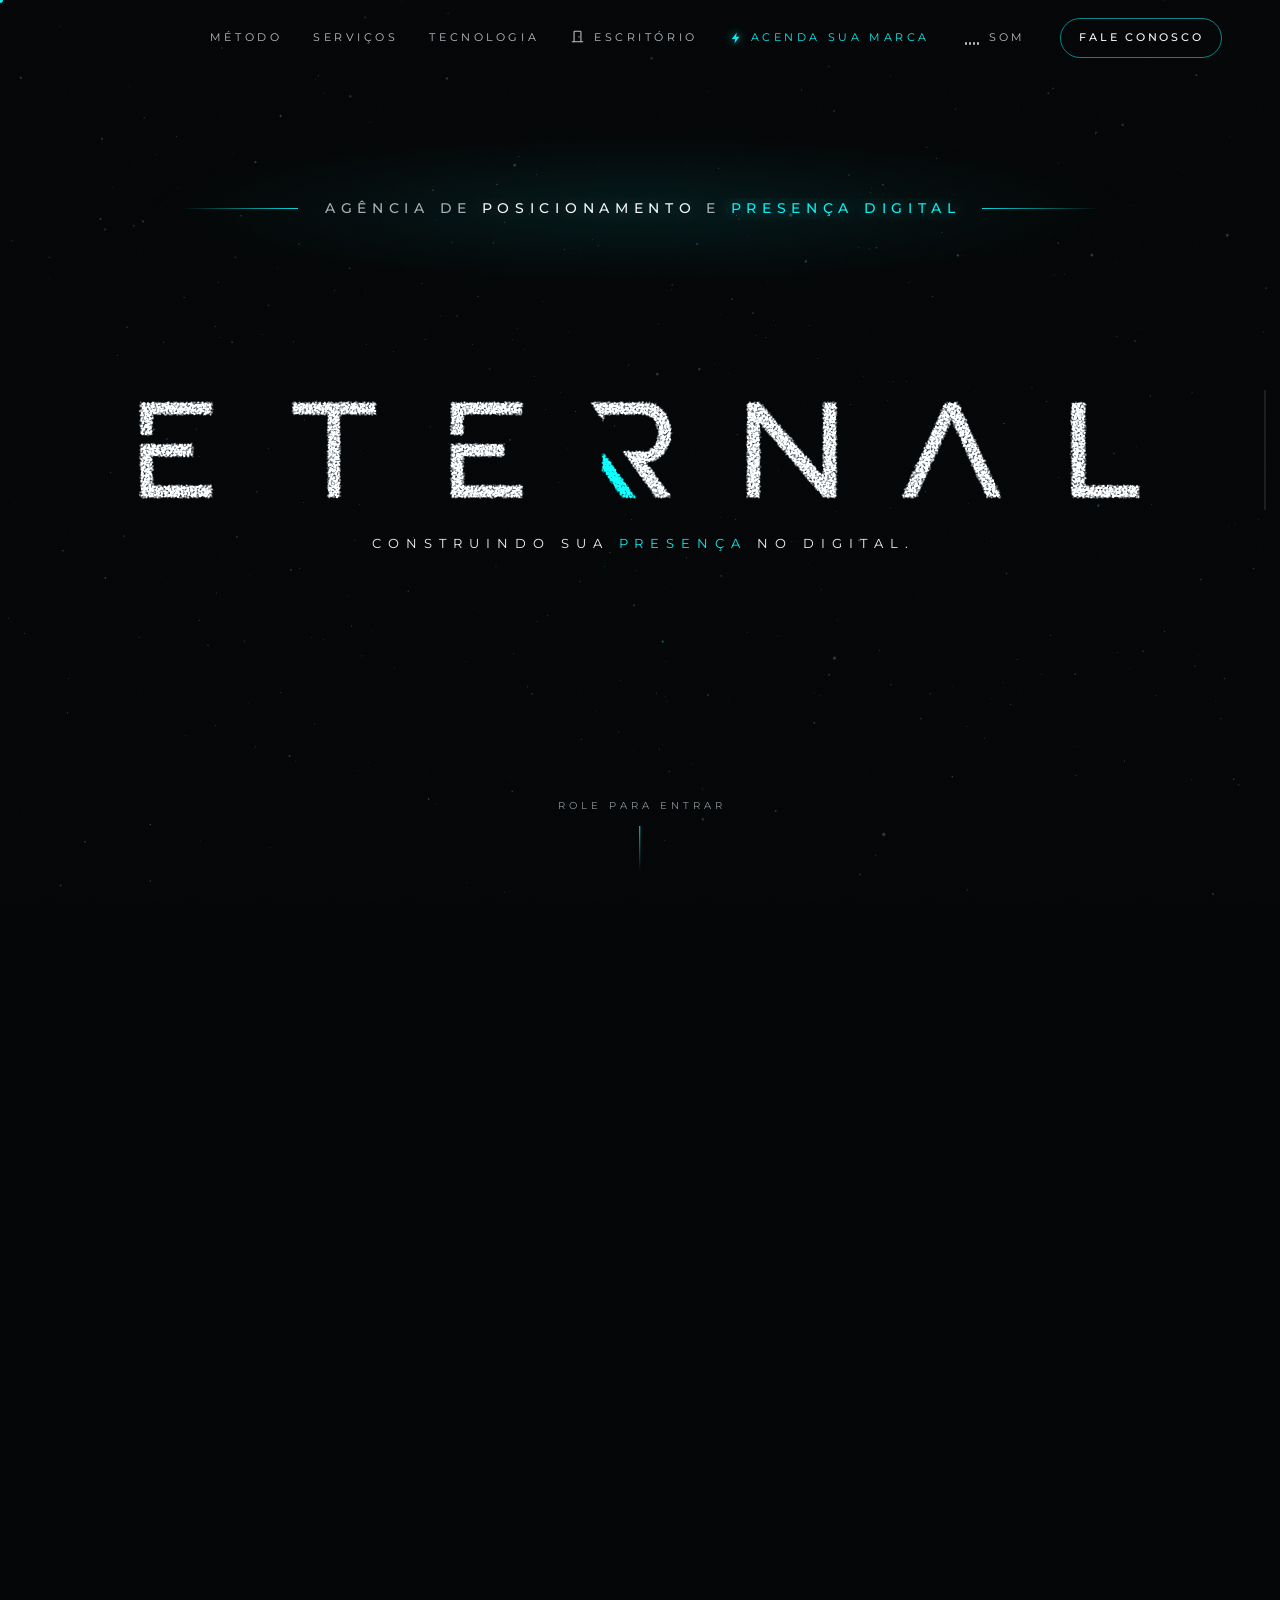
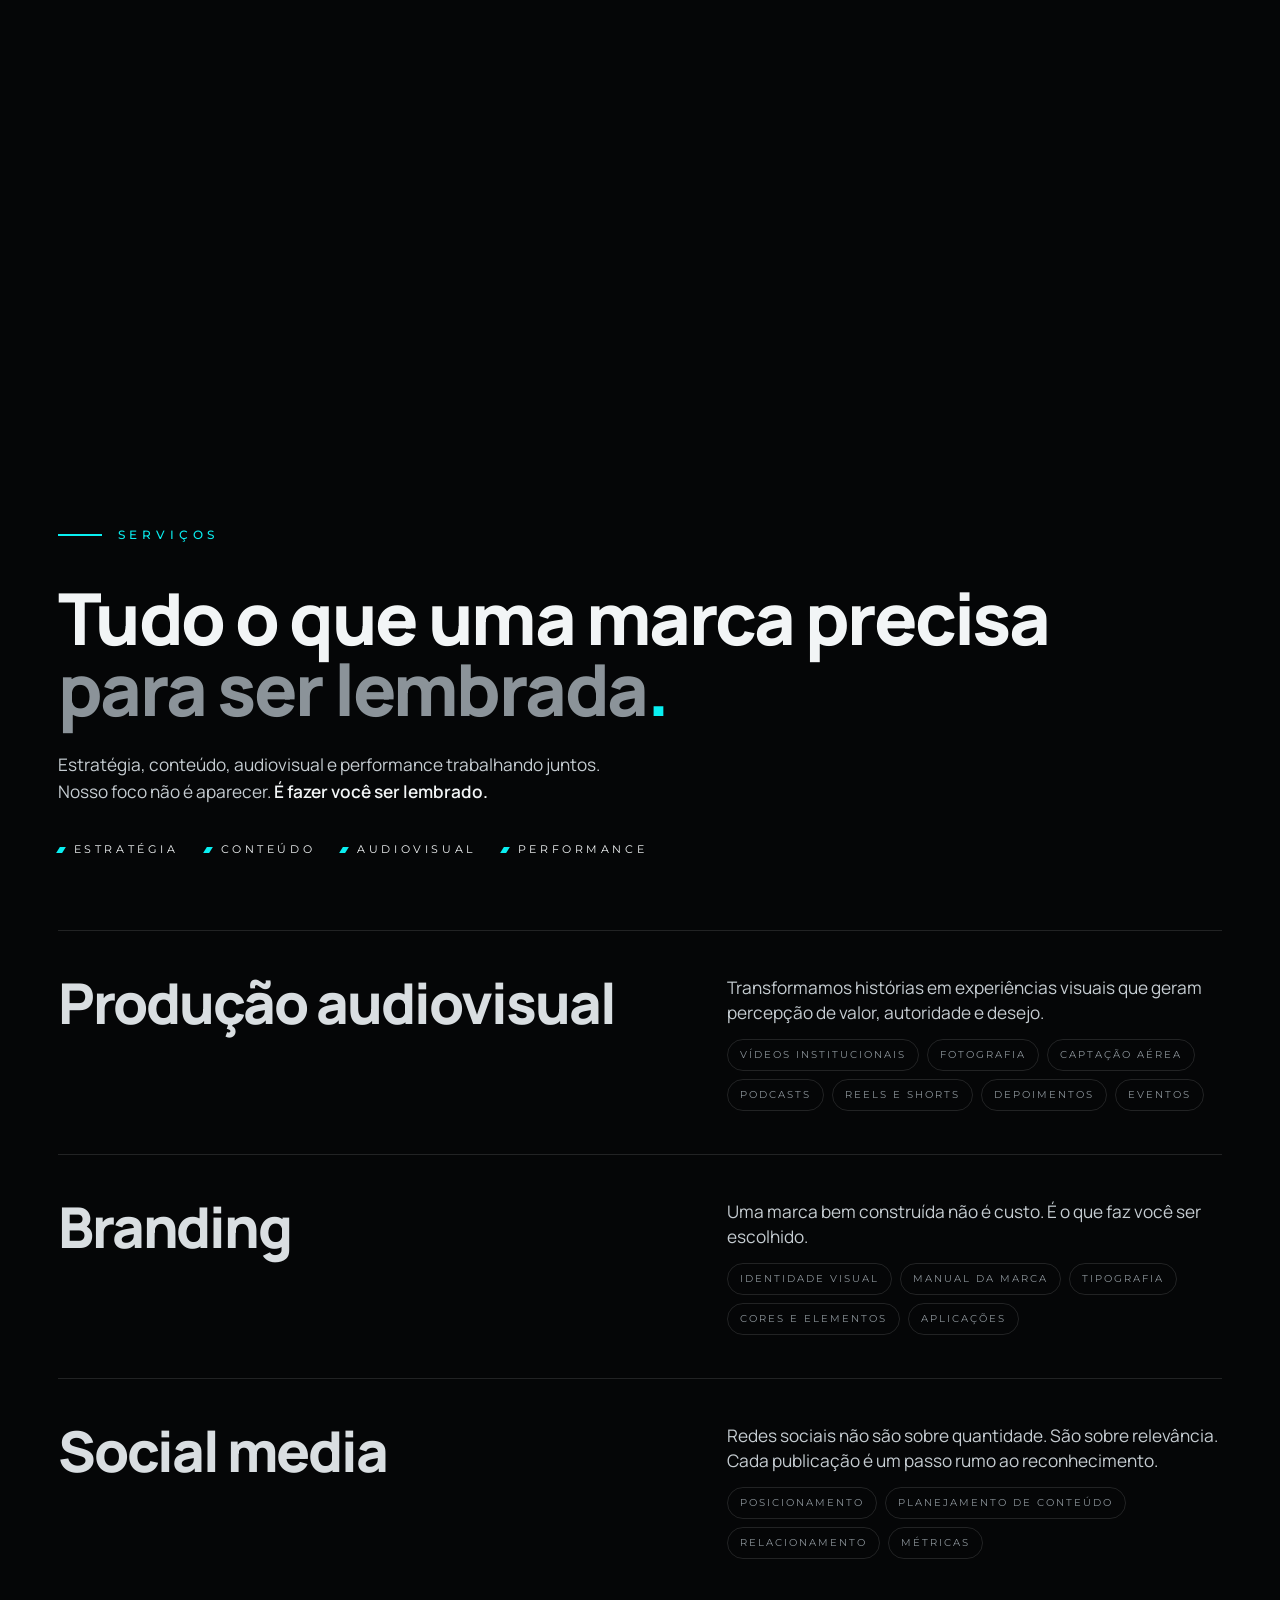
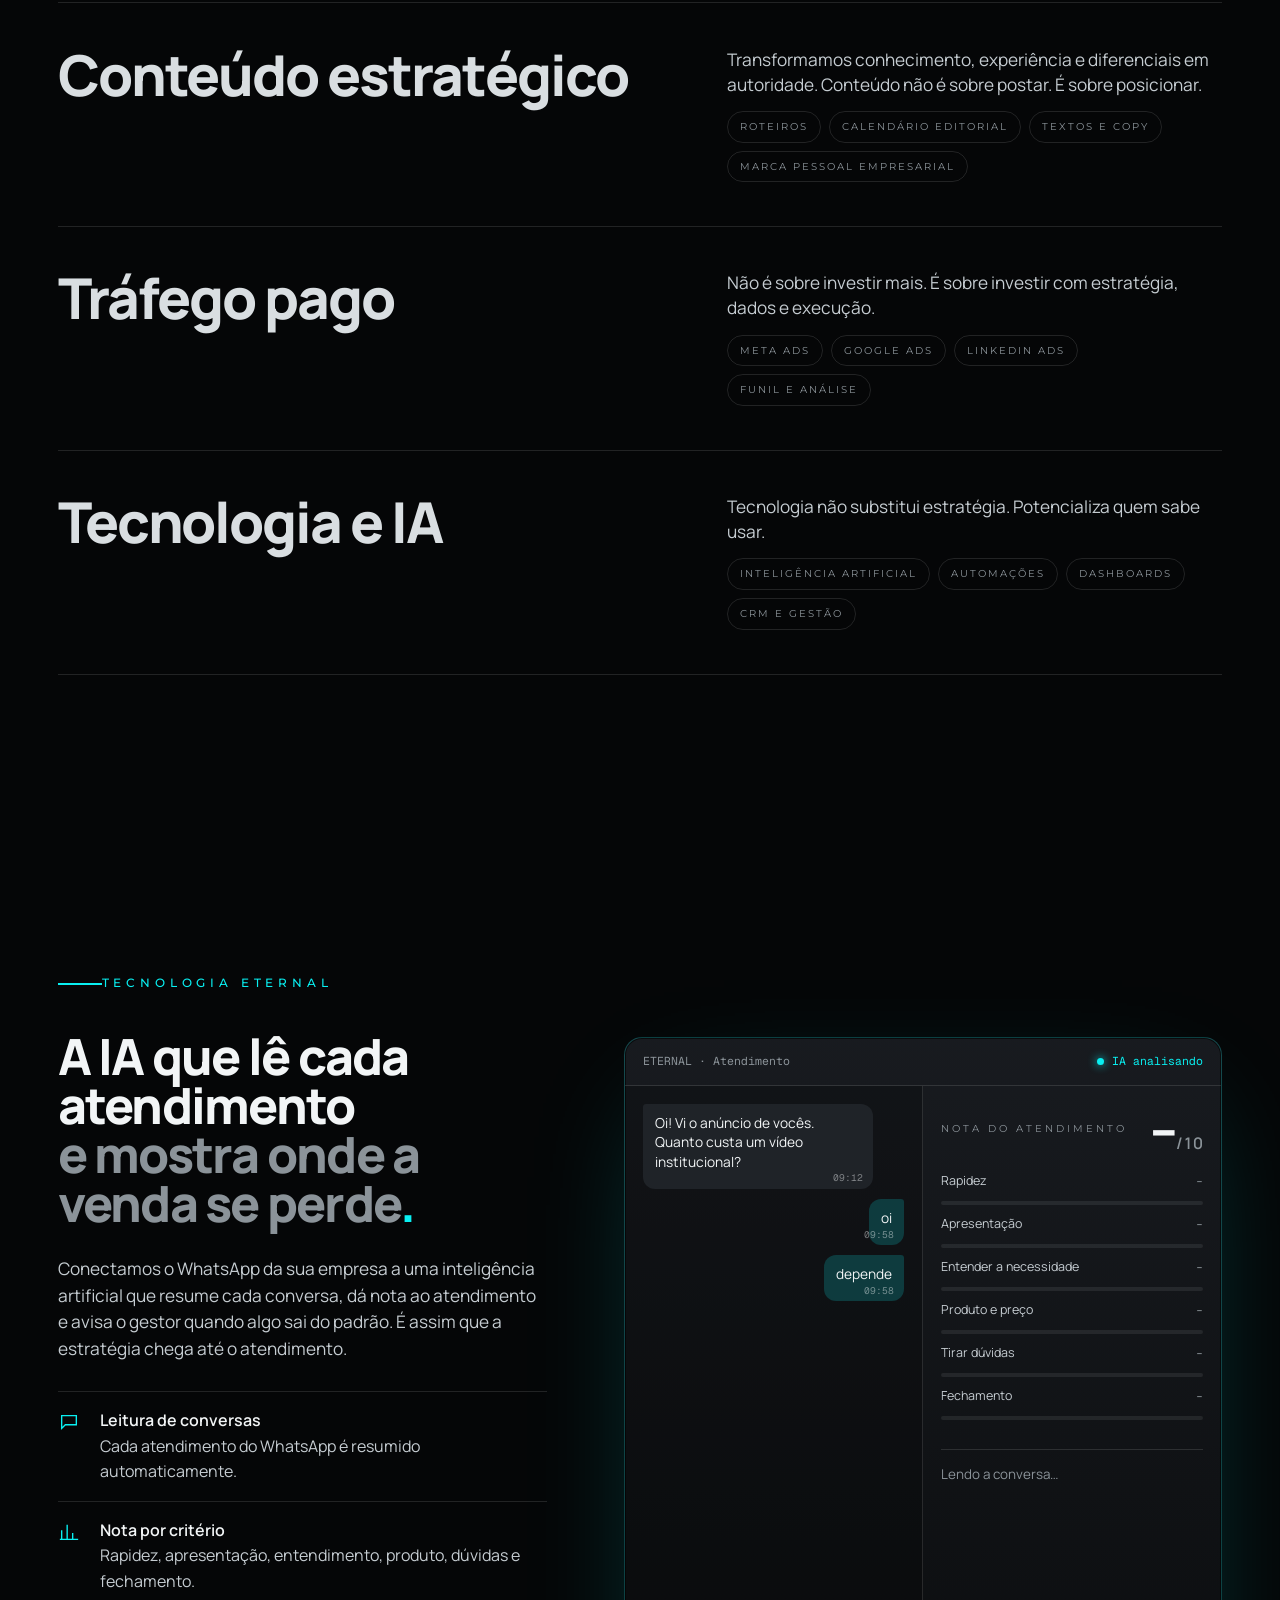
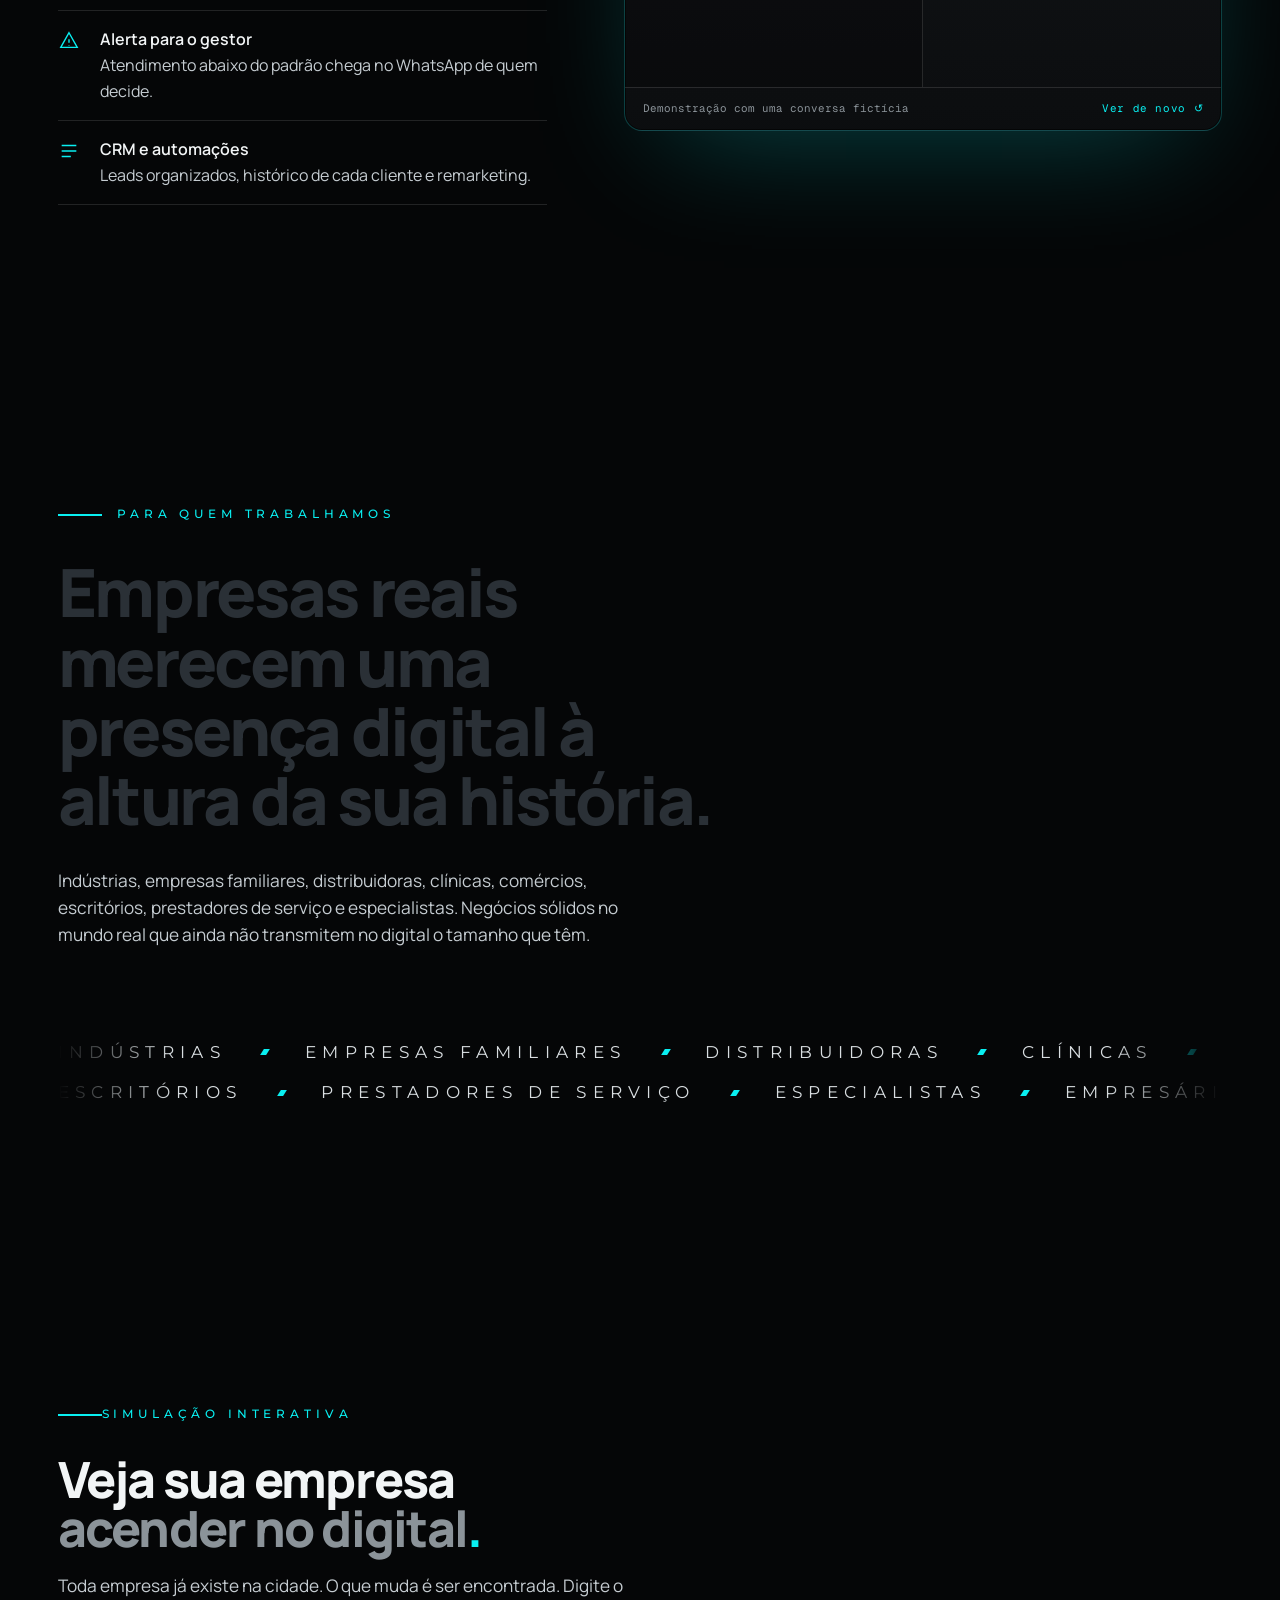
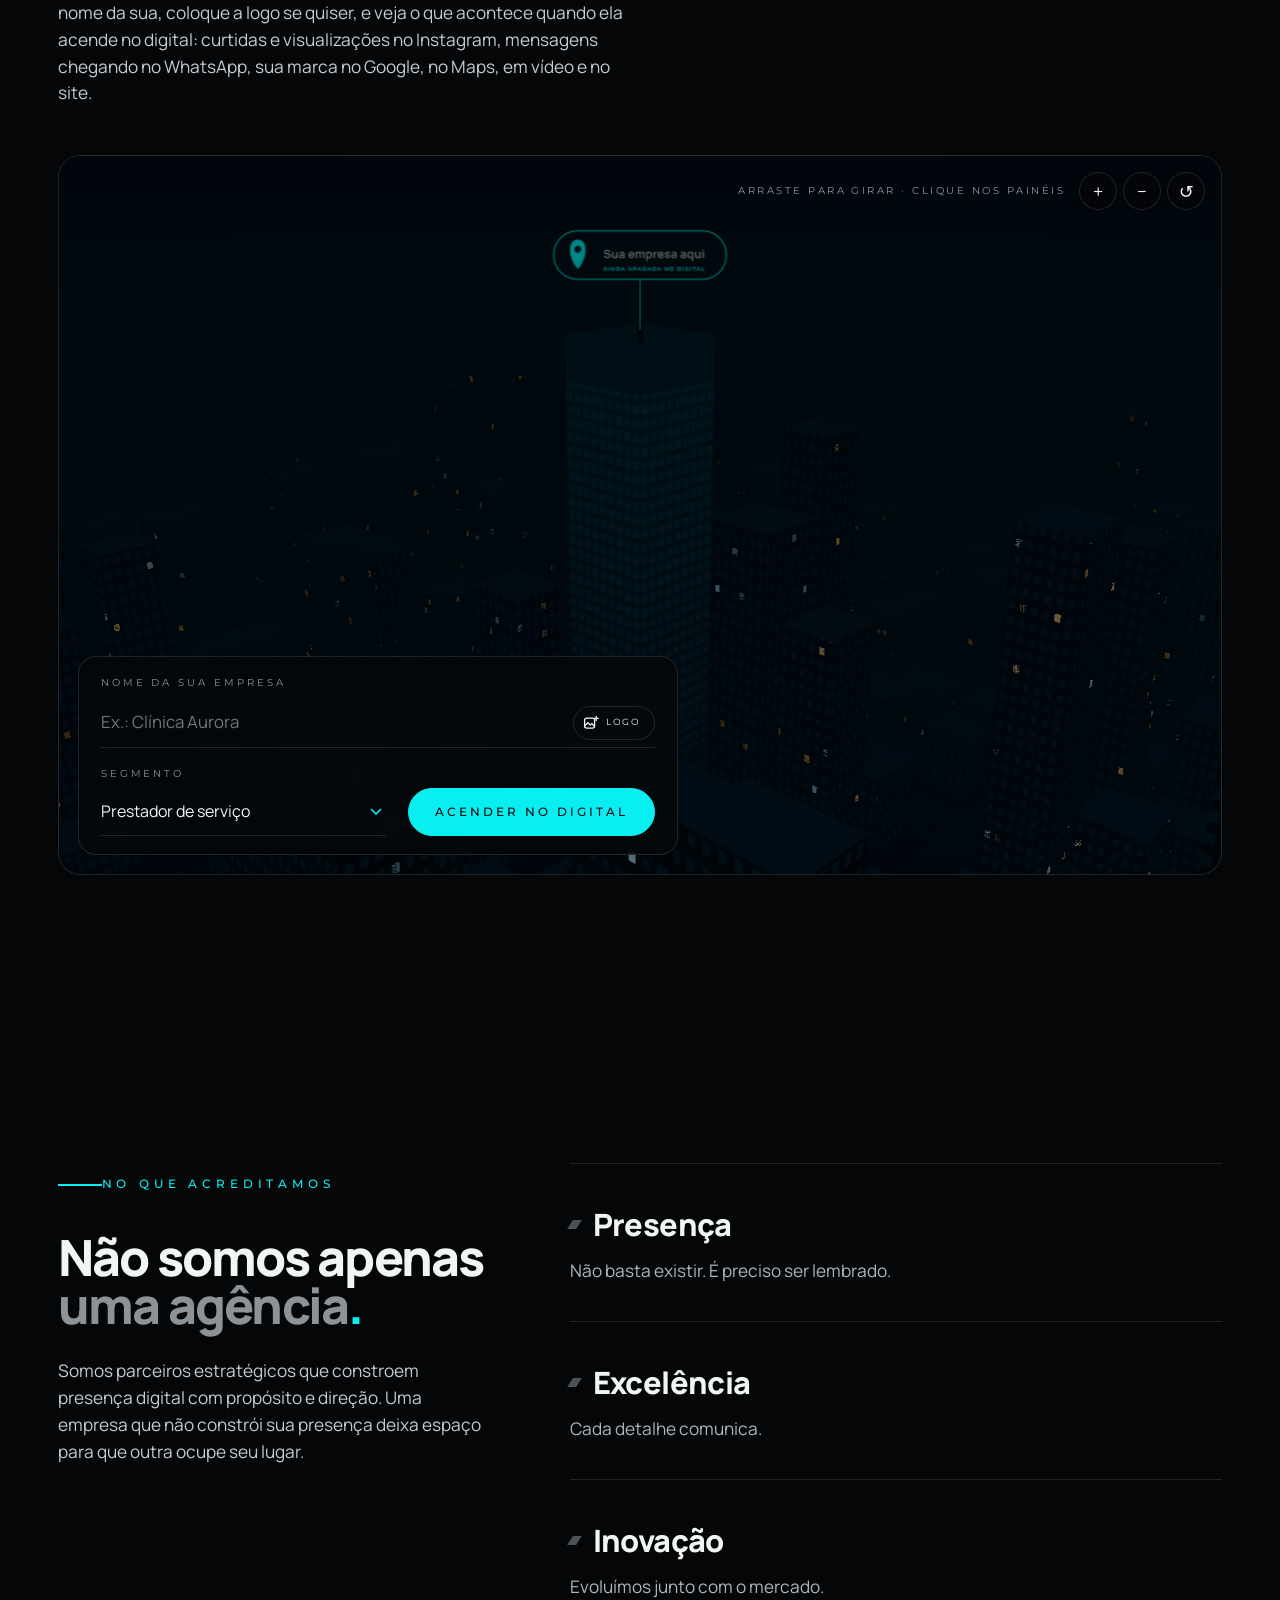
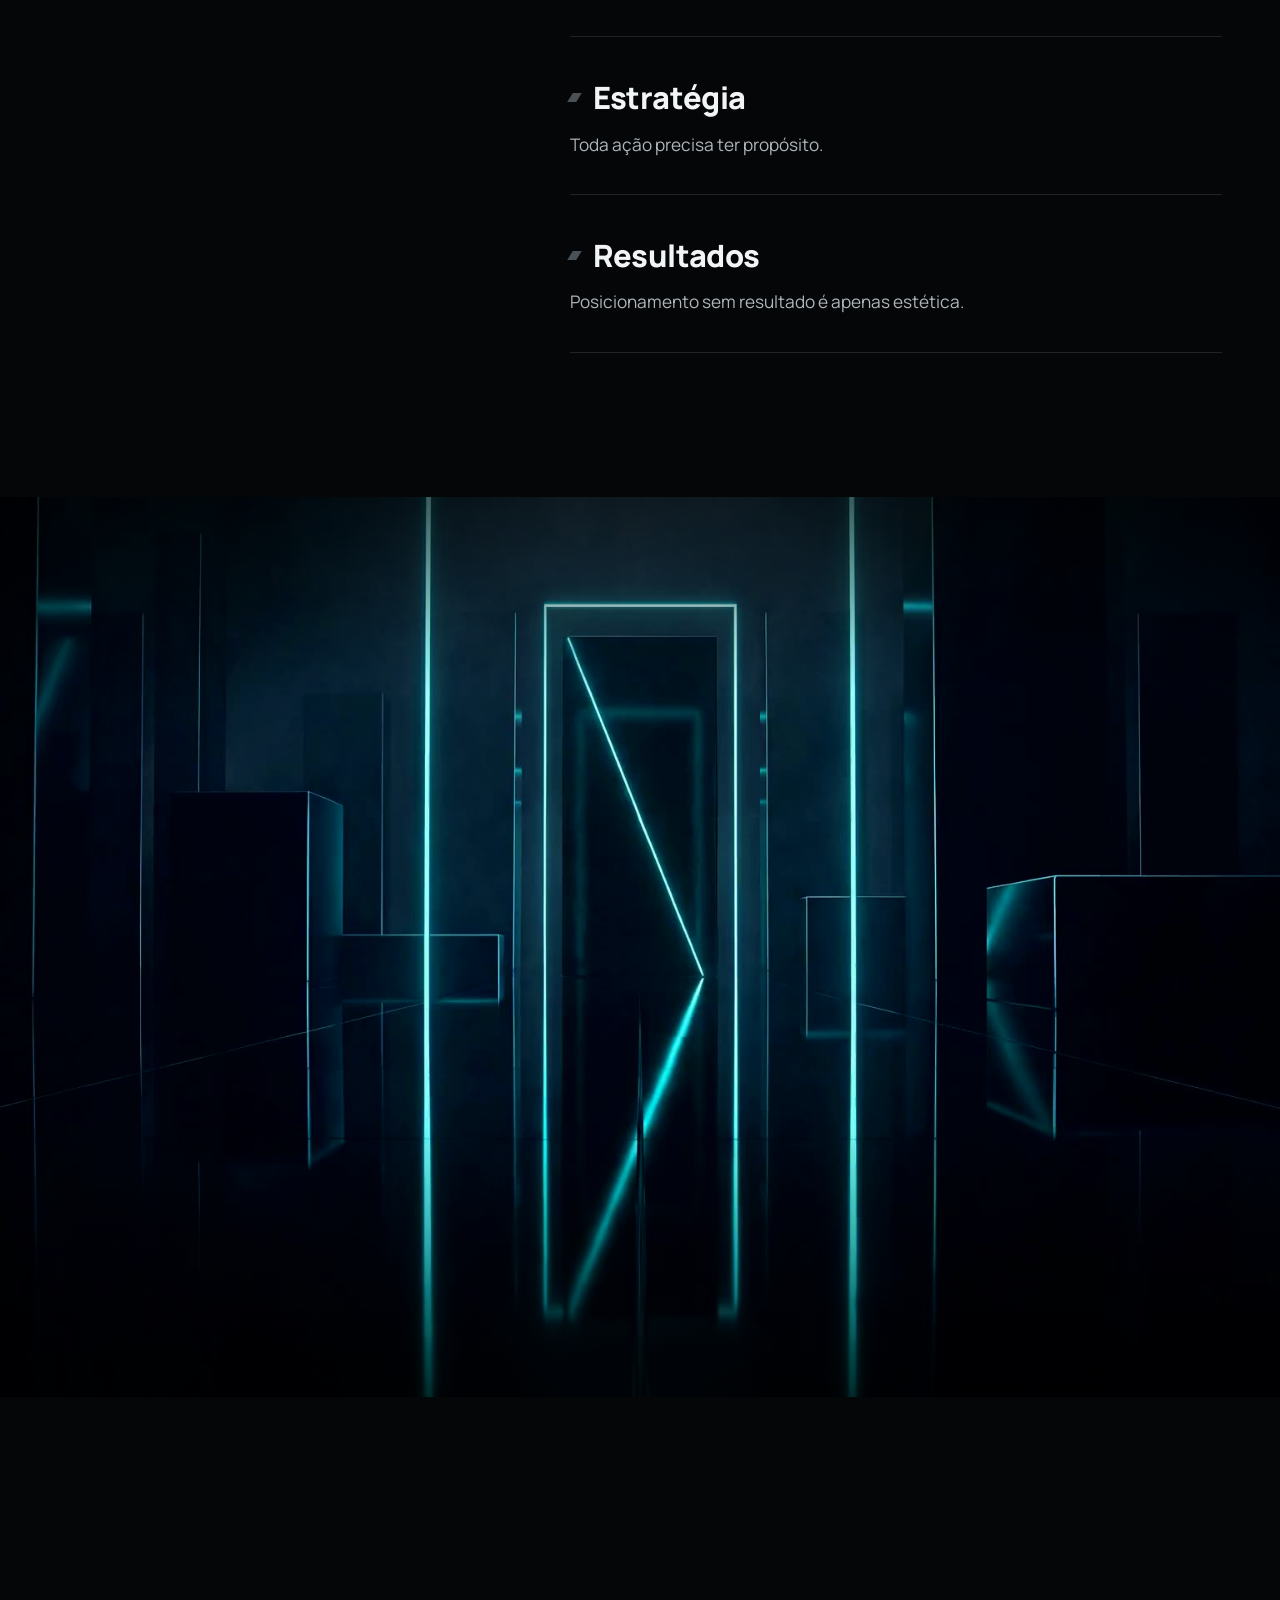
==== commit a7abe8f0: "Escritório: endereço, mapa e como chegar - seção 'Onde estamos' com Av. Brasil, 1082 - Nações, Fazen" ====
--- a/index.html
+++ b/index.html
@@ -21,7 +21,7 @@
 <link rel="stylesheet" href="assets/css/site.css?v=ffe9e9ca">
 <script>document.documentElement.classList.add('js');</script>
 <script type="application/ld+json">
-{"@context":"https://schema.org","@type":"ProfessionalService","name":"ETERNAL","slogan":"Construindo sua presença no digital","url":"https://agenciaeternal.com.br/","description":"Agência de marketing especializada em posicionamento e presença digital.","telephone":"+55 69 99313-0318","sameAs":["https://www.instagram.com/agenciaeternal/"]}
+{"@context":"https://schema.org","@type":"ProfessionalService","name":"ETERNAL","slogan":"Construindo sua presença no digital","url":"https://agenciaeternal.com.br/","description":"Agência de marketing especializada em posicionamento e presença digital.","telephone":"+55 69 99313-0318","address":{"@type":"PostalAddress","streetAddress":"Av. Brasil, 1082 - Nações","addressLocality":"Fazenda Rio Grande","addressRegion":"PR","postalCode":"83820-262","addressCountry":"BR"},"sameAs":["https://www.instagram.com/agenciaeternal/"]}
 </script>
 </head>
 <body class="is-loading">
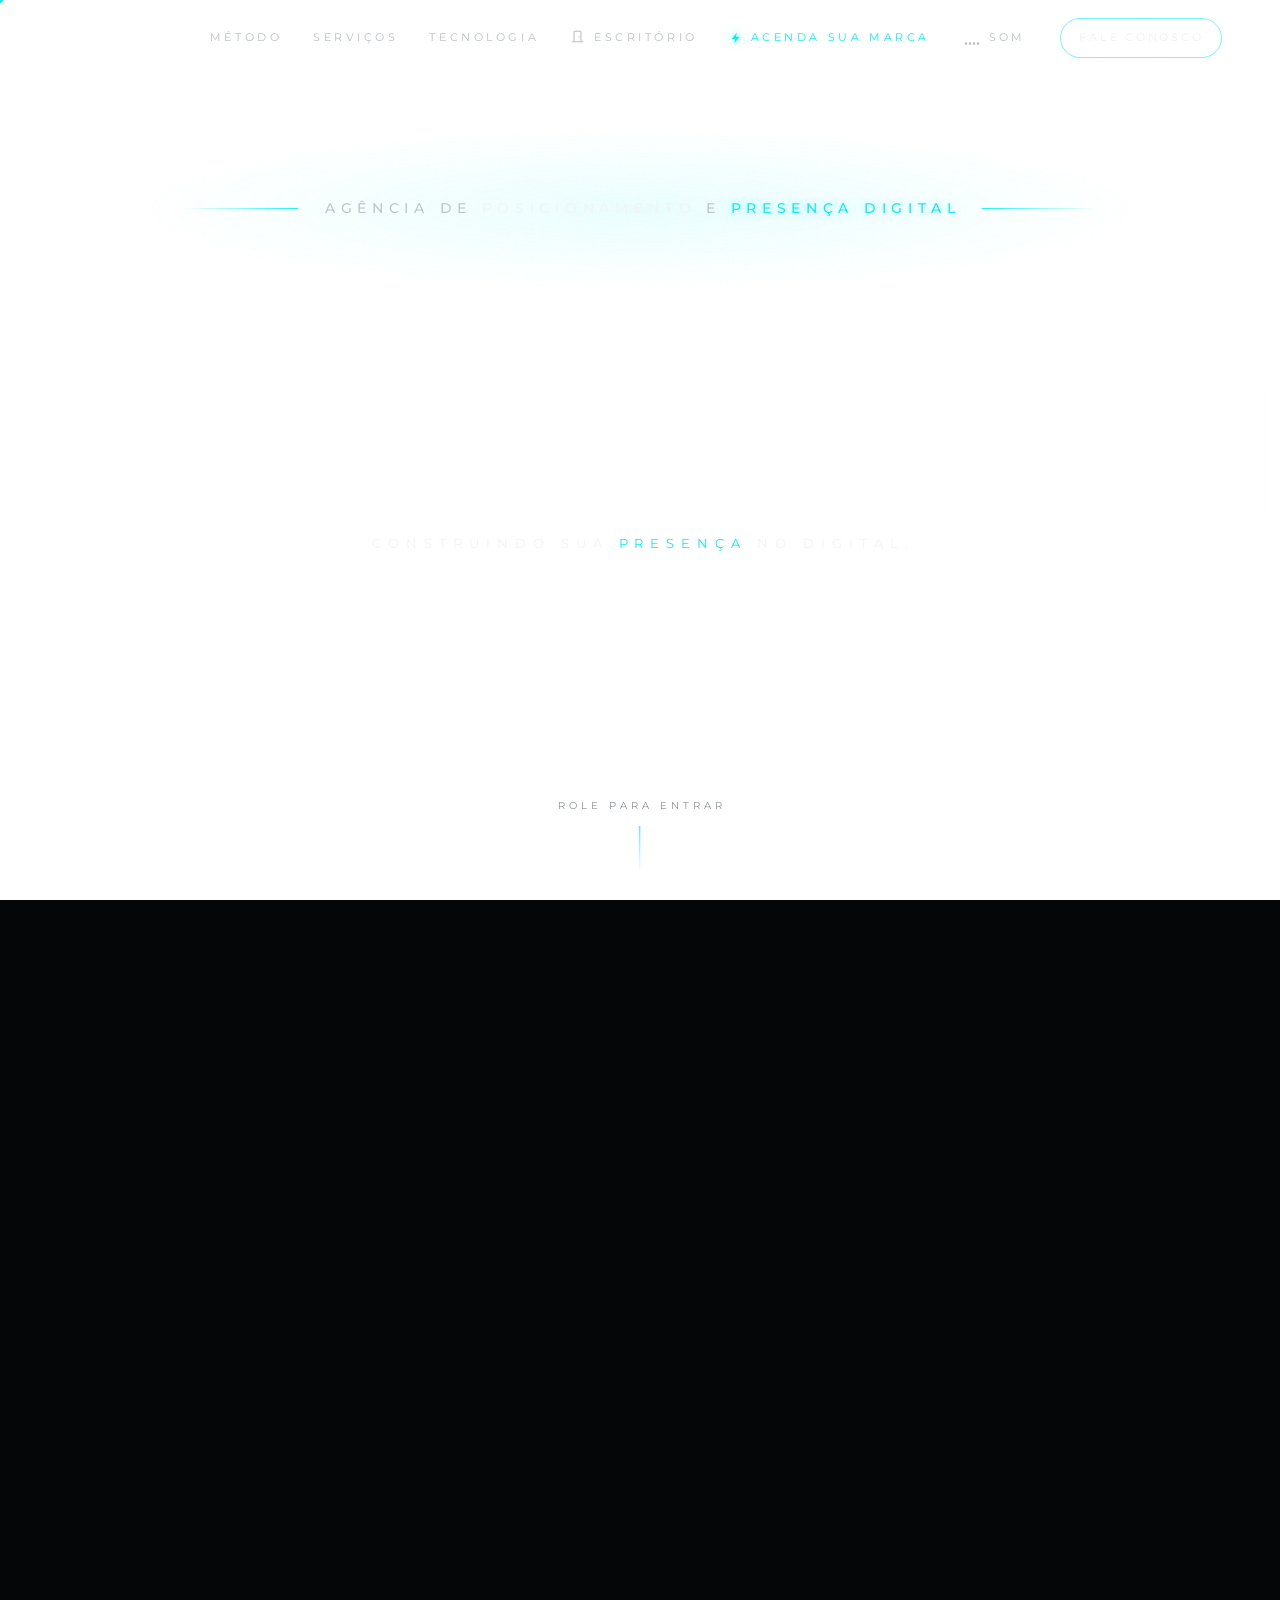
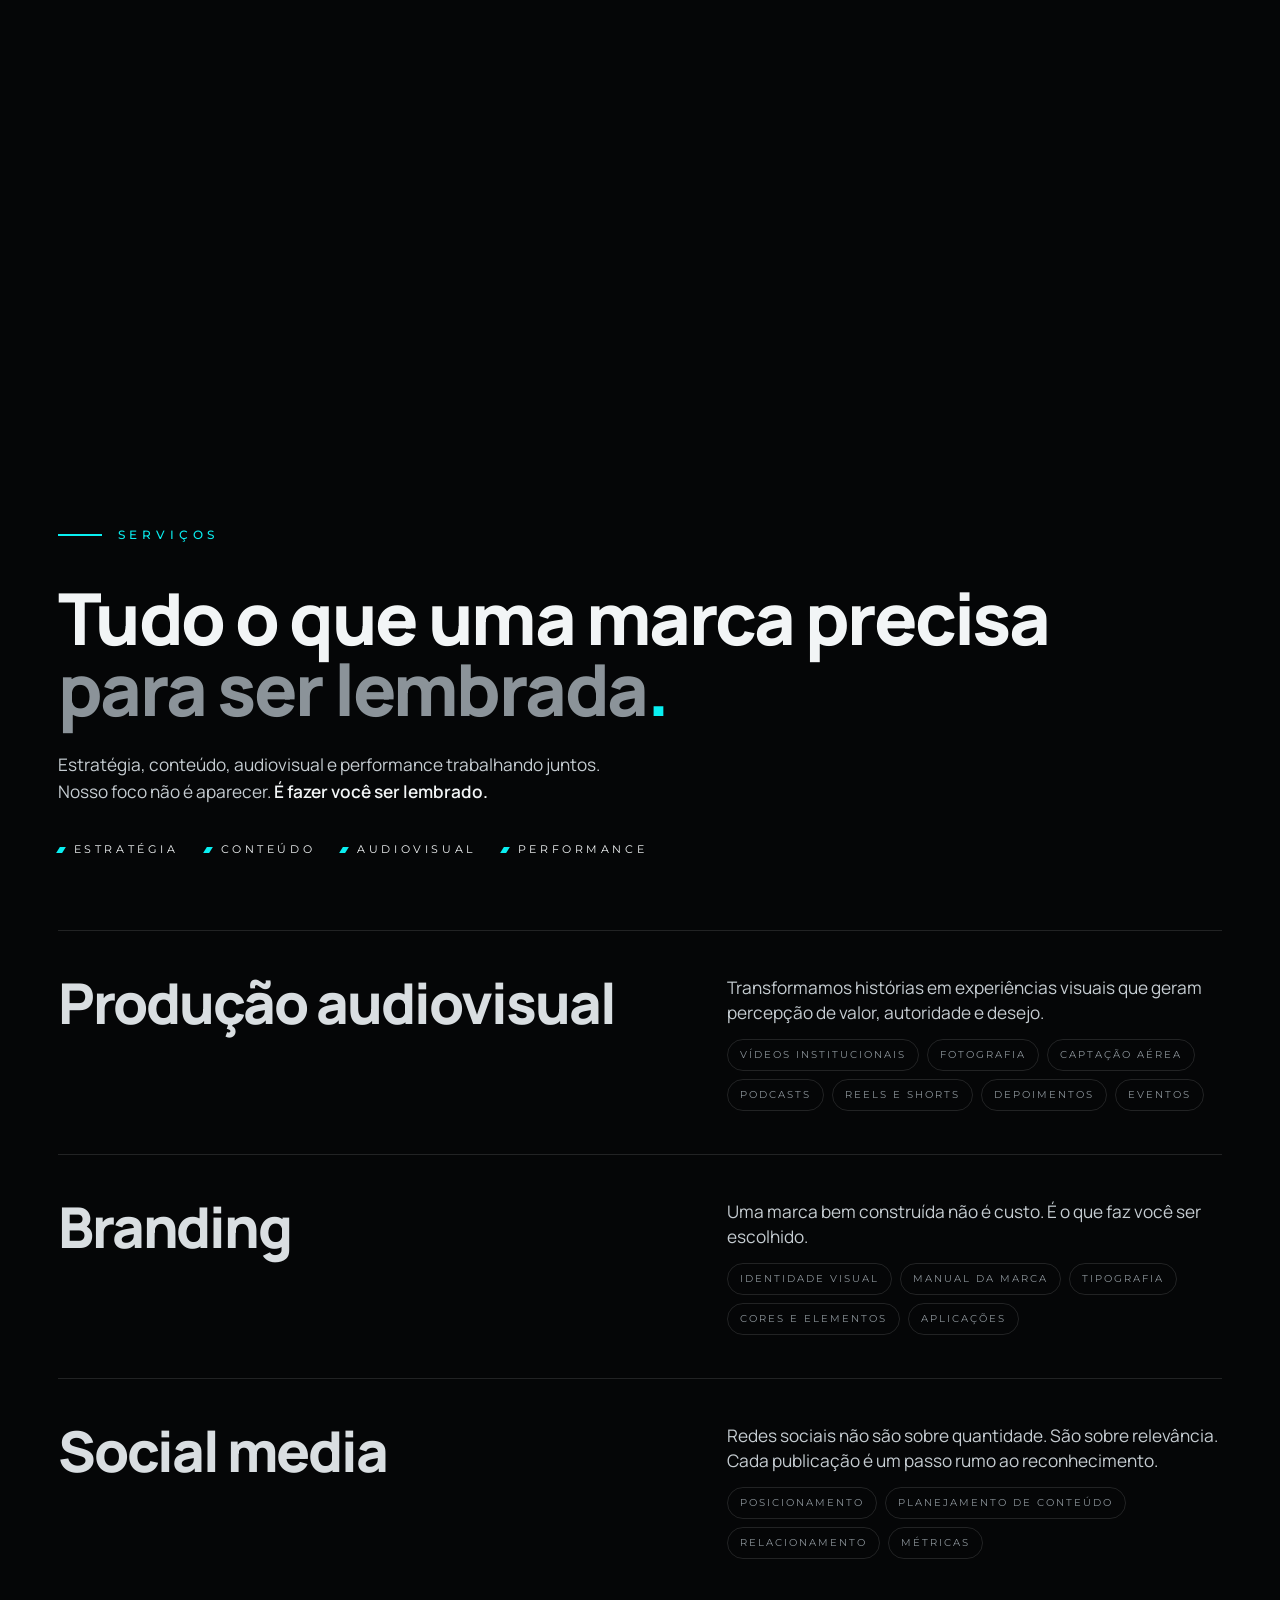
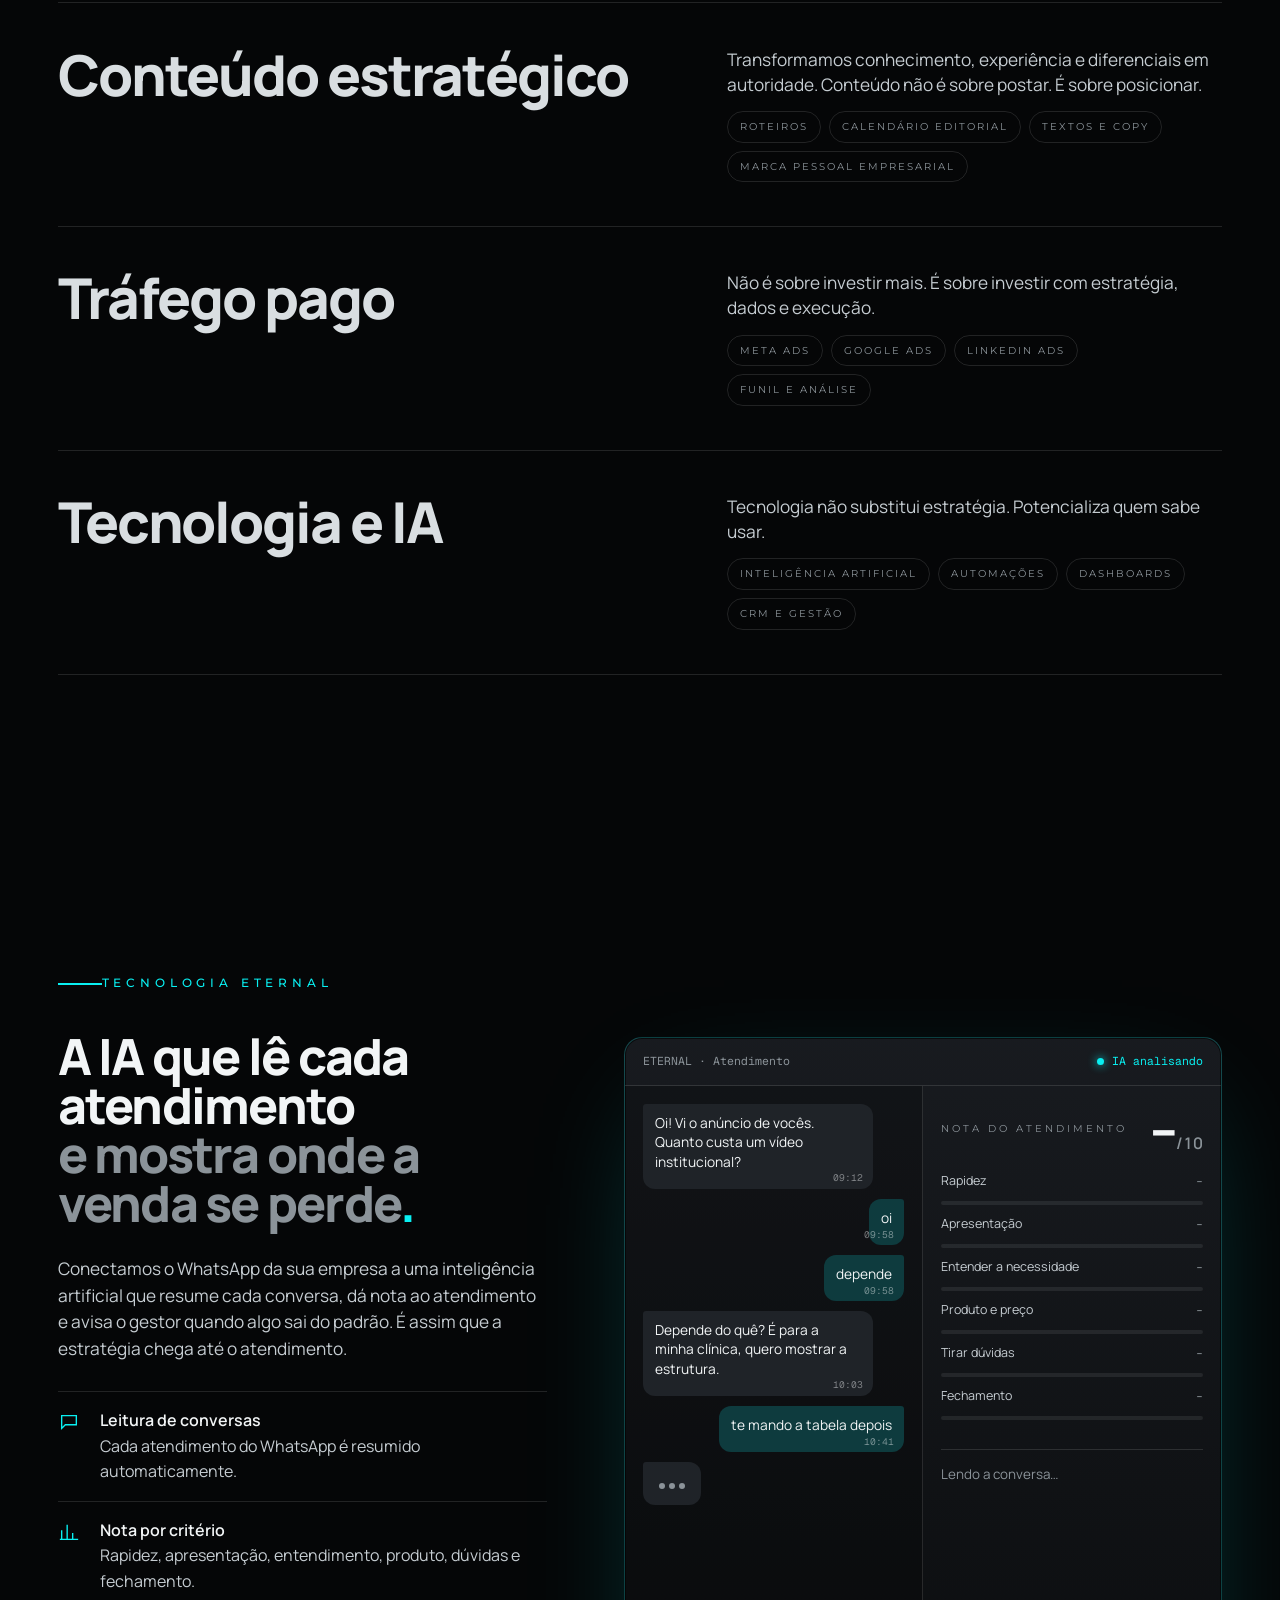
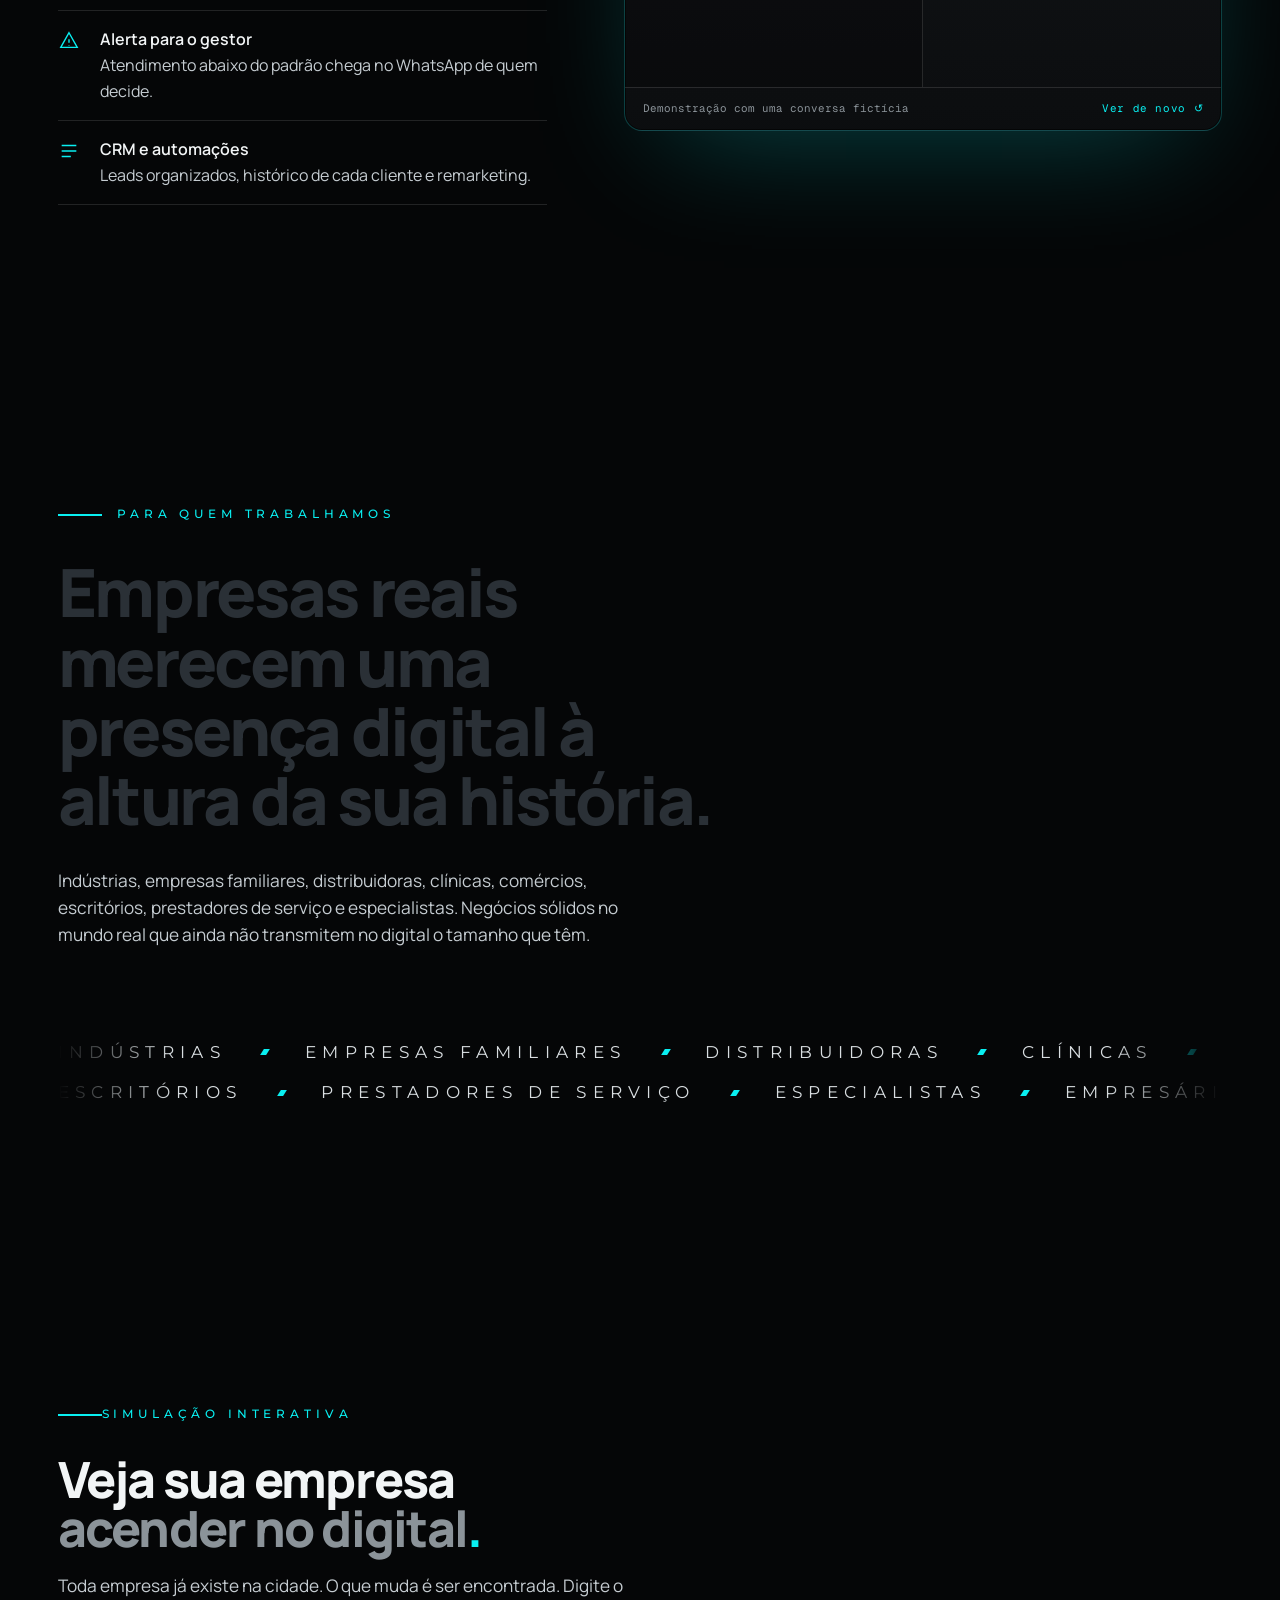
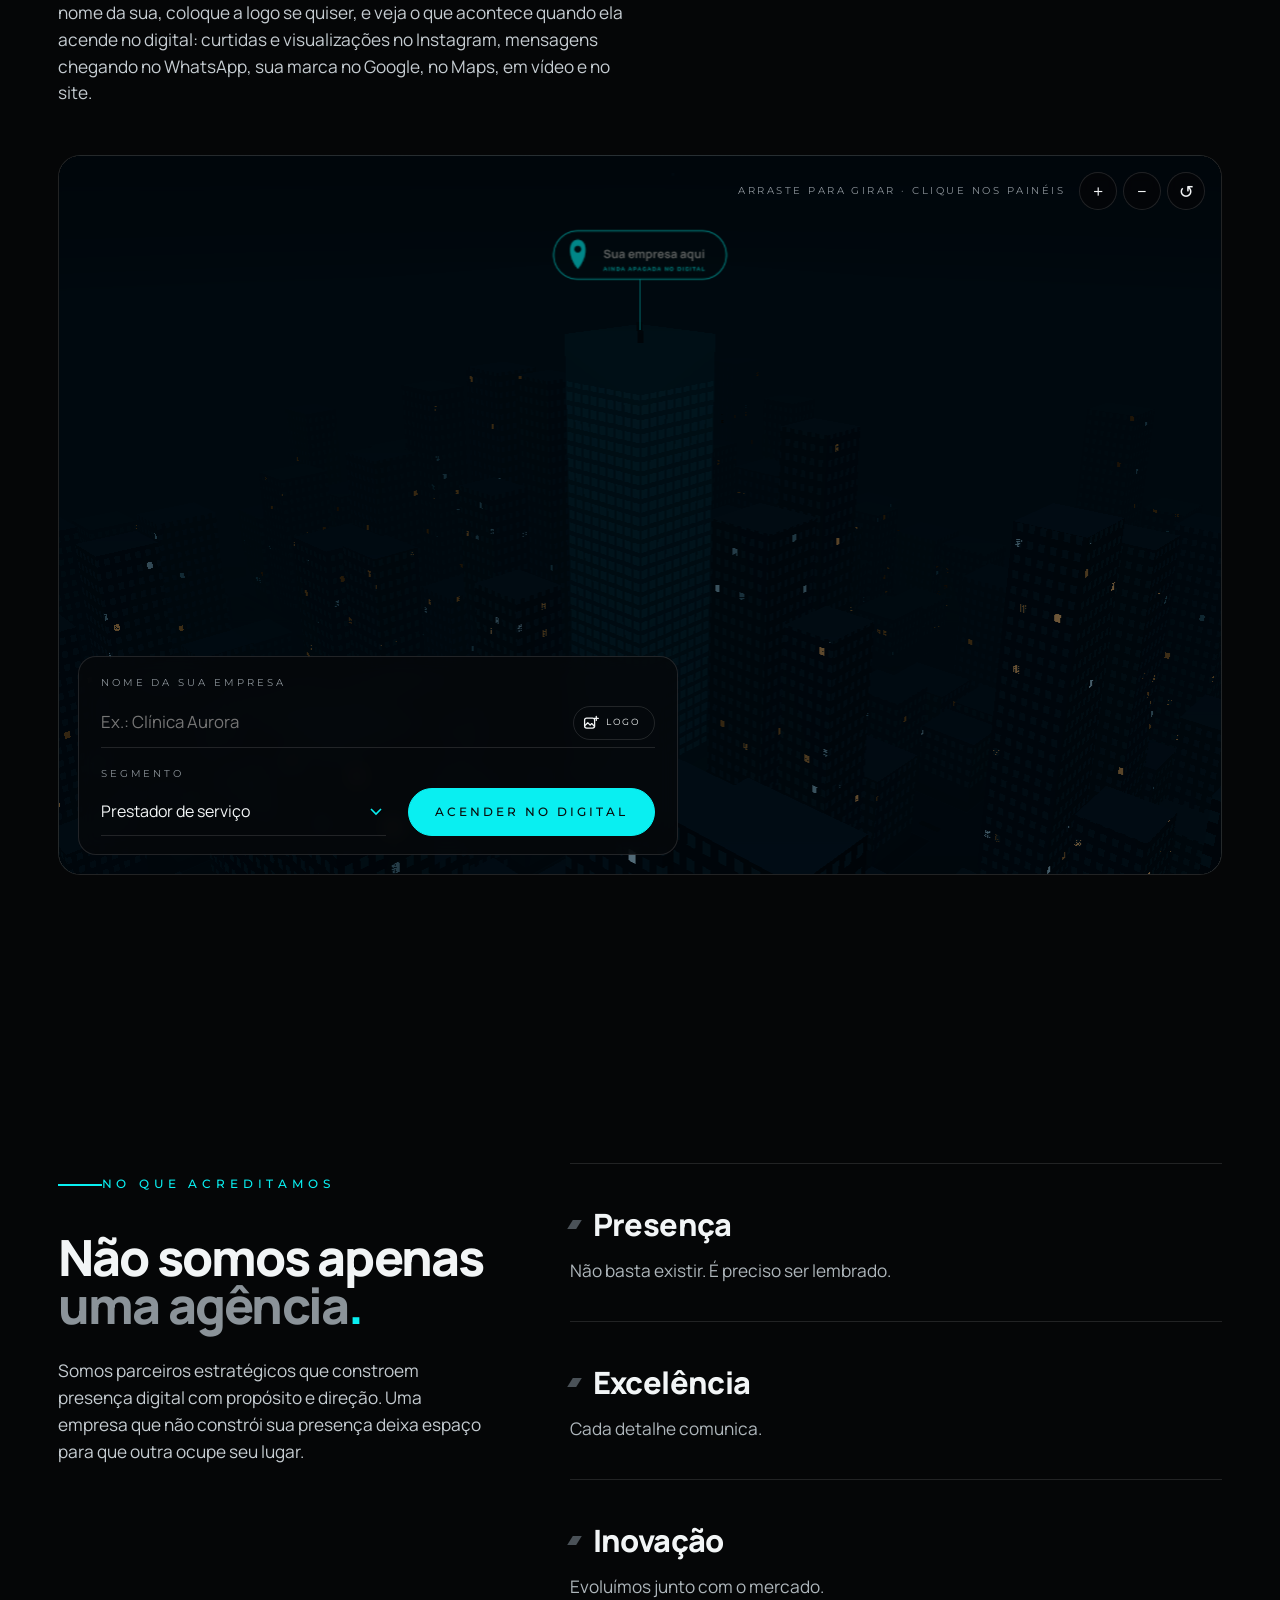
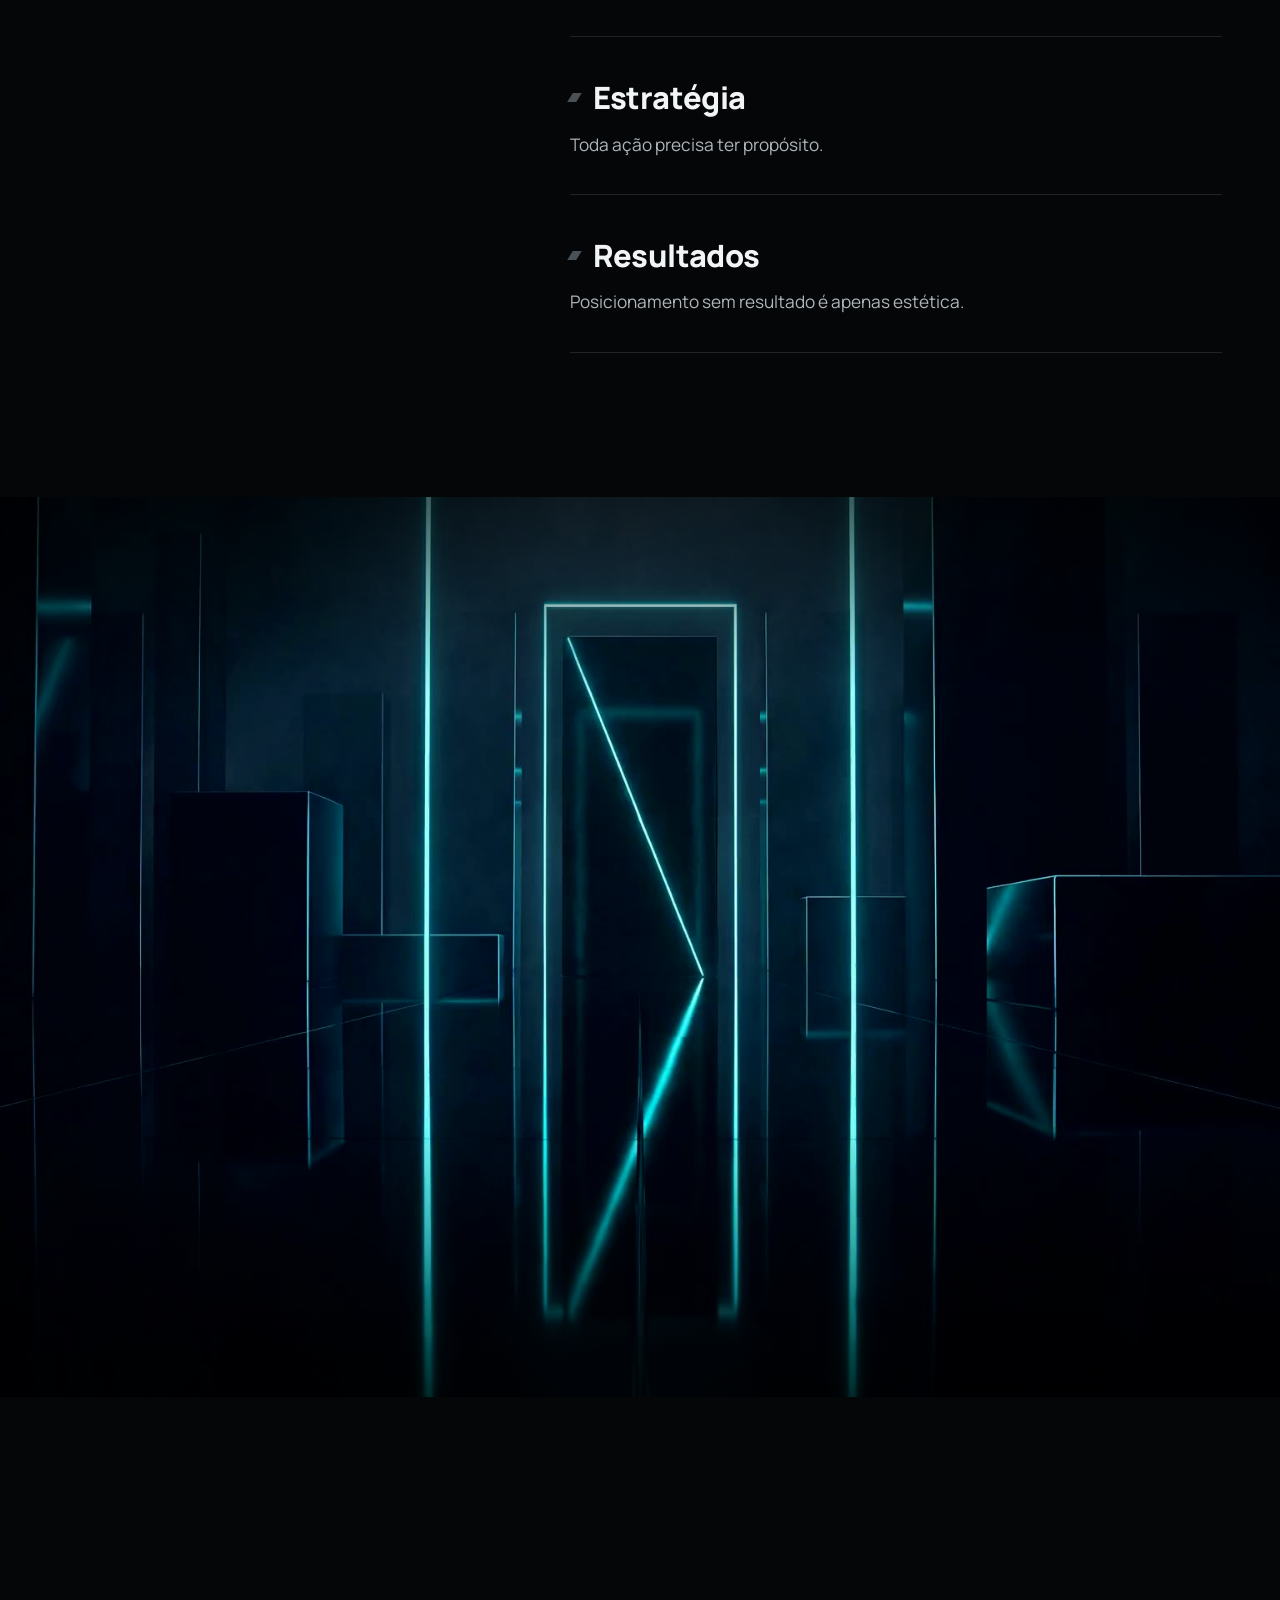
==== commit 597c5ad4: "Efeitos em todo aparelho, mesmo com "reduzir movimento" ligado O site entrava na versão estática qua" ====
--- a/index.html
+++ b/index.html
@@ -18,7 +18,7 @@
 <link rel="apple-touch-icon" href="assets/img/apple-touch-icon.png">
 <link rel="preload" href="assets/fonts/manrope-latin-wght-normal.woff2" as="font" type="font/woff2" crossorigin>
 <link rel="preload" href="assets/fonts/montserrat-latin-400-normal.woff2" as="font" type="font/woff2" crossorigin>
-<link rel="stylesheet" href="assets/css/site.css?v=ffe9e9ca">
+<link rel="stylesheet" href="assets/css/site.css?v=2ba00b65">
 <script>document.documentElement.classList.add('js');</script>
 <script type="application/ld+json">
 {"@context":"https://schema.org","@type":"ProfessionalService","name":"ETERNAL","slogan":"Construindo sua presença no digital","url":"https://agenciaeternal.com.br/","description":"Agência de marketing especializada em posicionamento e presença digital.","telephone":"+55 69 99313-0318","address":{"@type":"PostalAddress","streetAddress":"Av. Brasil, 1082 - Nações","addressLocality":"Fazenda Rio Grande","addressRegion":"PR","postalCode":"83820-262","addressCountry":"BR"},"sameAs":["https://www.instagram.com/agenciaeternal/"]}
@@ -258,7 +258,7 @@
       <p class="lead" data-reveal>Toda empresa já existe na cidade. O que muda é ser encontrada. Digite o nome da sua, coloque a logo se quiser, e veja o que acontece quando ela acende no digital: curtidas e visualizações no Instagram, mensagens chegando no WhatsApp, sua marca no Google, no Maps, em vídeo e no site.</p>
     </div>
     <div class="city__wrap">
-      <div class="city__stage" id="cityStage" data-src="assets/js/city.js?v=361ade11">
+      <div class="city__stage" id="cityStage" data-src="assets/js/city.js?v=b03e8e67">
         <canvas class="city__canvas" id="cityCanvas" role="img" aria-label="Cidade em 3D. Arraste para girar e clique nos painéis para ver cada canal."></canvas>
         <img class="city__fallback" src="assets/img/city-fallback.jpg" alt="Simulação: prédio aceso na cidade, com painéis de Instagram, Facebook, Google e WhatsApp em volta" loading="lazy" width="1600" height="900">
         <div class="city__loading" aria-hidden="true"><i></i><span>Carregando a cidade</span></div>
@@ -460,7 +460,7 @@
 <script src="assets/js/vendor/ScrollTrigger.min.js?v=05ca5ad8"></script>
 <script src="assets/js/vendor/lenis.min.js?v=acddbf76"></script>
 <script src="assets/js/particles.js?v=a7727342"></script>
-<script src="assets/js/demo.js?v=415a3123"></script>
-<script src="assets/js/main.js?v=f990825c"></script>
+<script src="assets/js/demo.js?v=3bd03146"></script>
+<script src="assets/js/main.js?v=7bd51f38"></script>
 </body>
 </html>
--- a/assets/css/site.css
+++ b/assets/css/site.css
@@ -836,7 +836,6 @@
 @keyframes shimmer { 0%, 58% { background-position: 130% 0; } 100% { background-position: -30% 0; } }
 @media (max-width: 380px) { .ignite-float { padding: 0 15px; letter-spacing: 0.16em; gap: 7px; } }
 .reduced .ignite-float::before, .reduced .nav__ignite svg, .reduced .ignite-float svg { animation: none; }
-@media (prefers-reduced-motion: reduce) { .ignite-float::before, .nav__ignite svg, .ignite-float svg { animation: none; } }
 
 /* convite para digitar o nome depois que a cidade acende com "Sua Marca" */
 .city__namebox.is-invite { animation: invite 1.5s ease-in-out 3; }
@@ -892,9 +891,7 @@
 }
 
 /* ---------- movimento reduzido: tudo visível, sem cenas presas ---------- */
-@media (prefers-reduced-motion: reduce) {
-  .grain::before, .marquee__row, .hero__cue i::after { animation: none; }
-}
+.reduced .grain::before, .reduced .marquee__row, .reduced .hero__cue i::after { animation: none; }
 .reduced .beat, .reduced .method { position: relative; opacity: 1; padding-block: 18vh; }
 .reduced .stage { display: flex; flex-direction: column; }
 .reduced .hero { position: relative; height: 100vh; height: 100svh; order: -1; flex: none; }
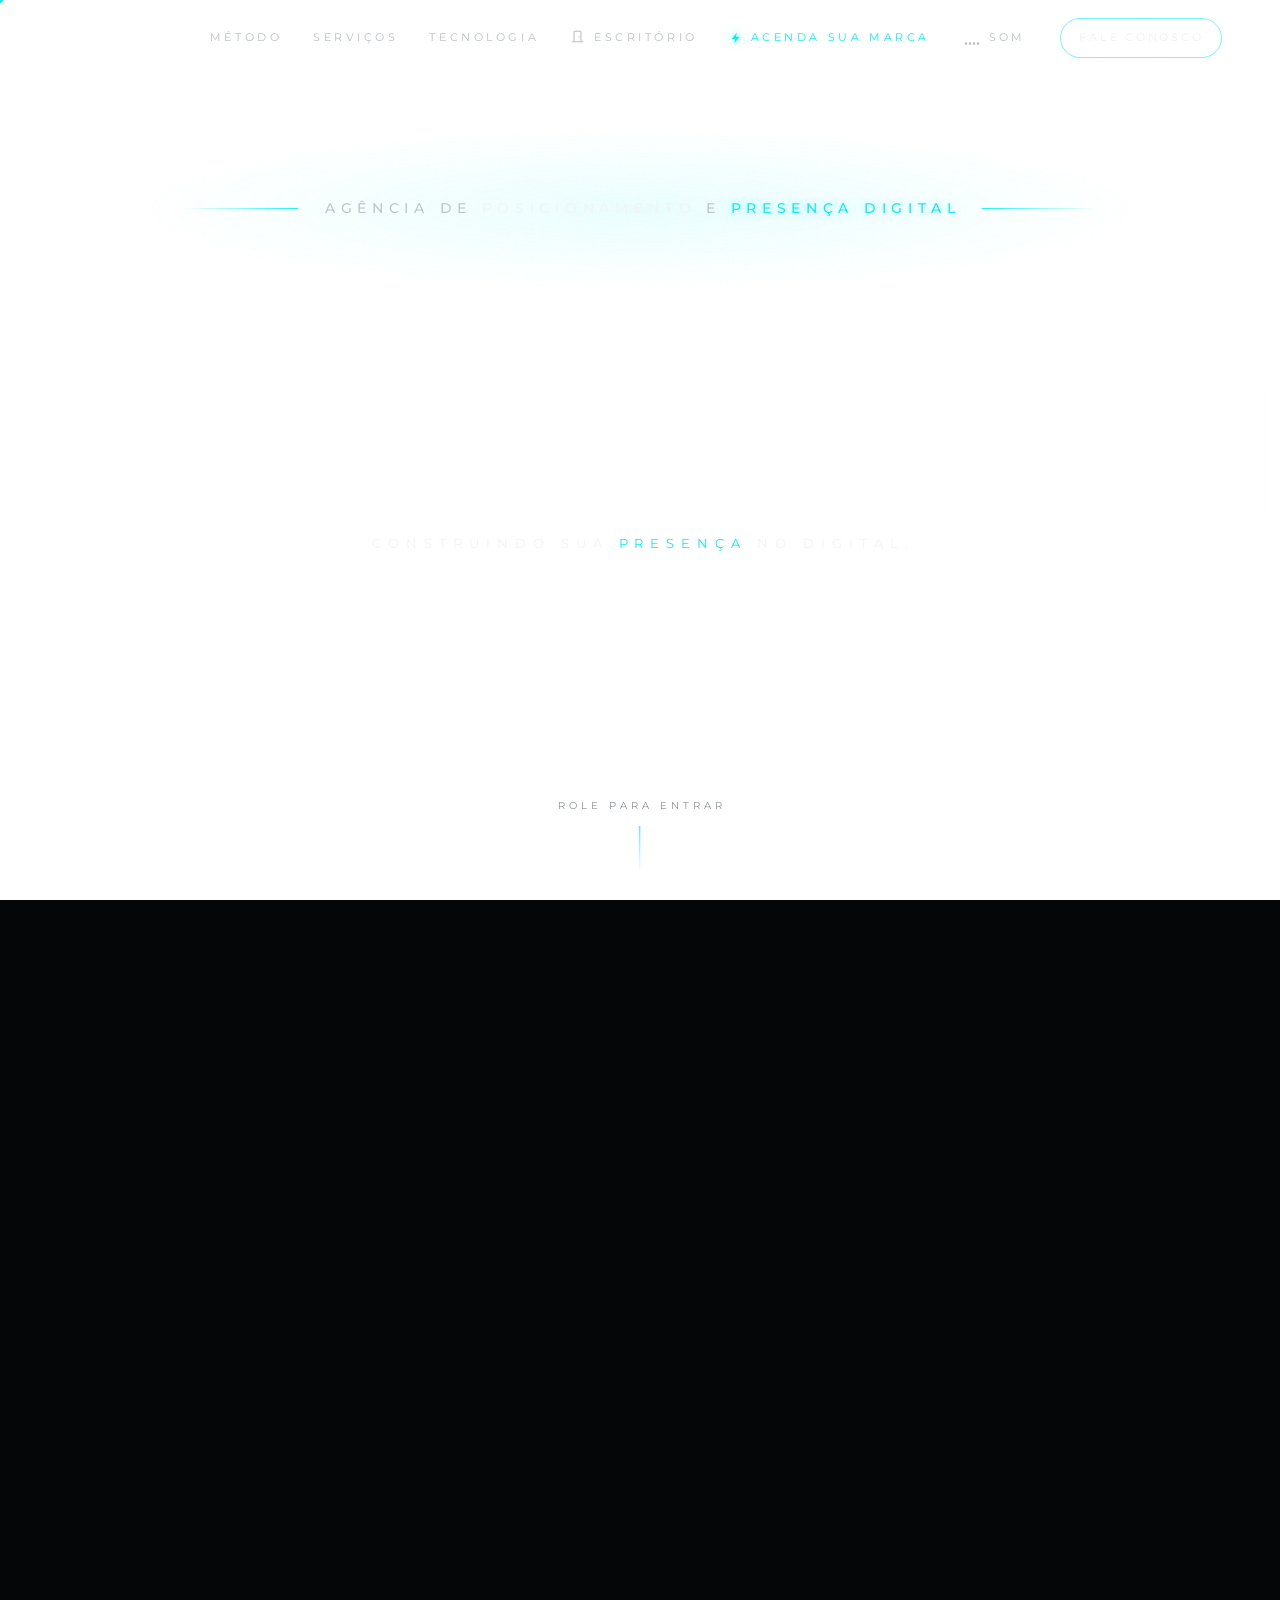
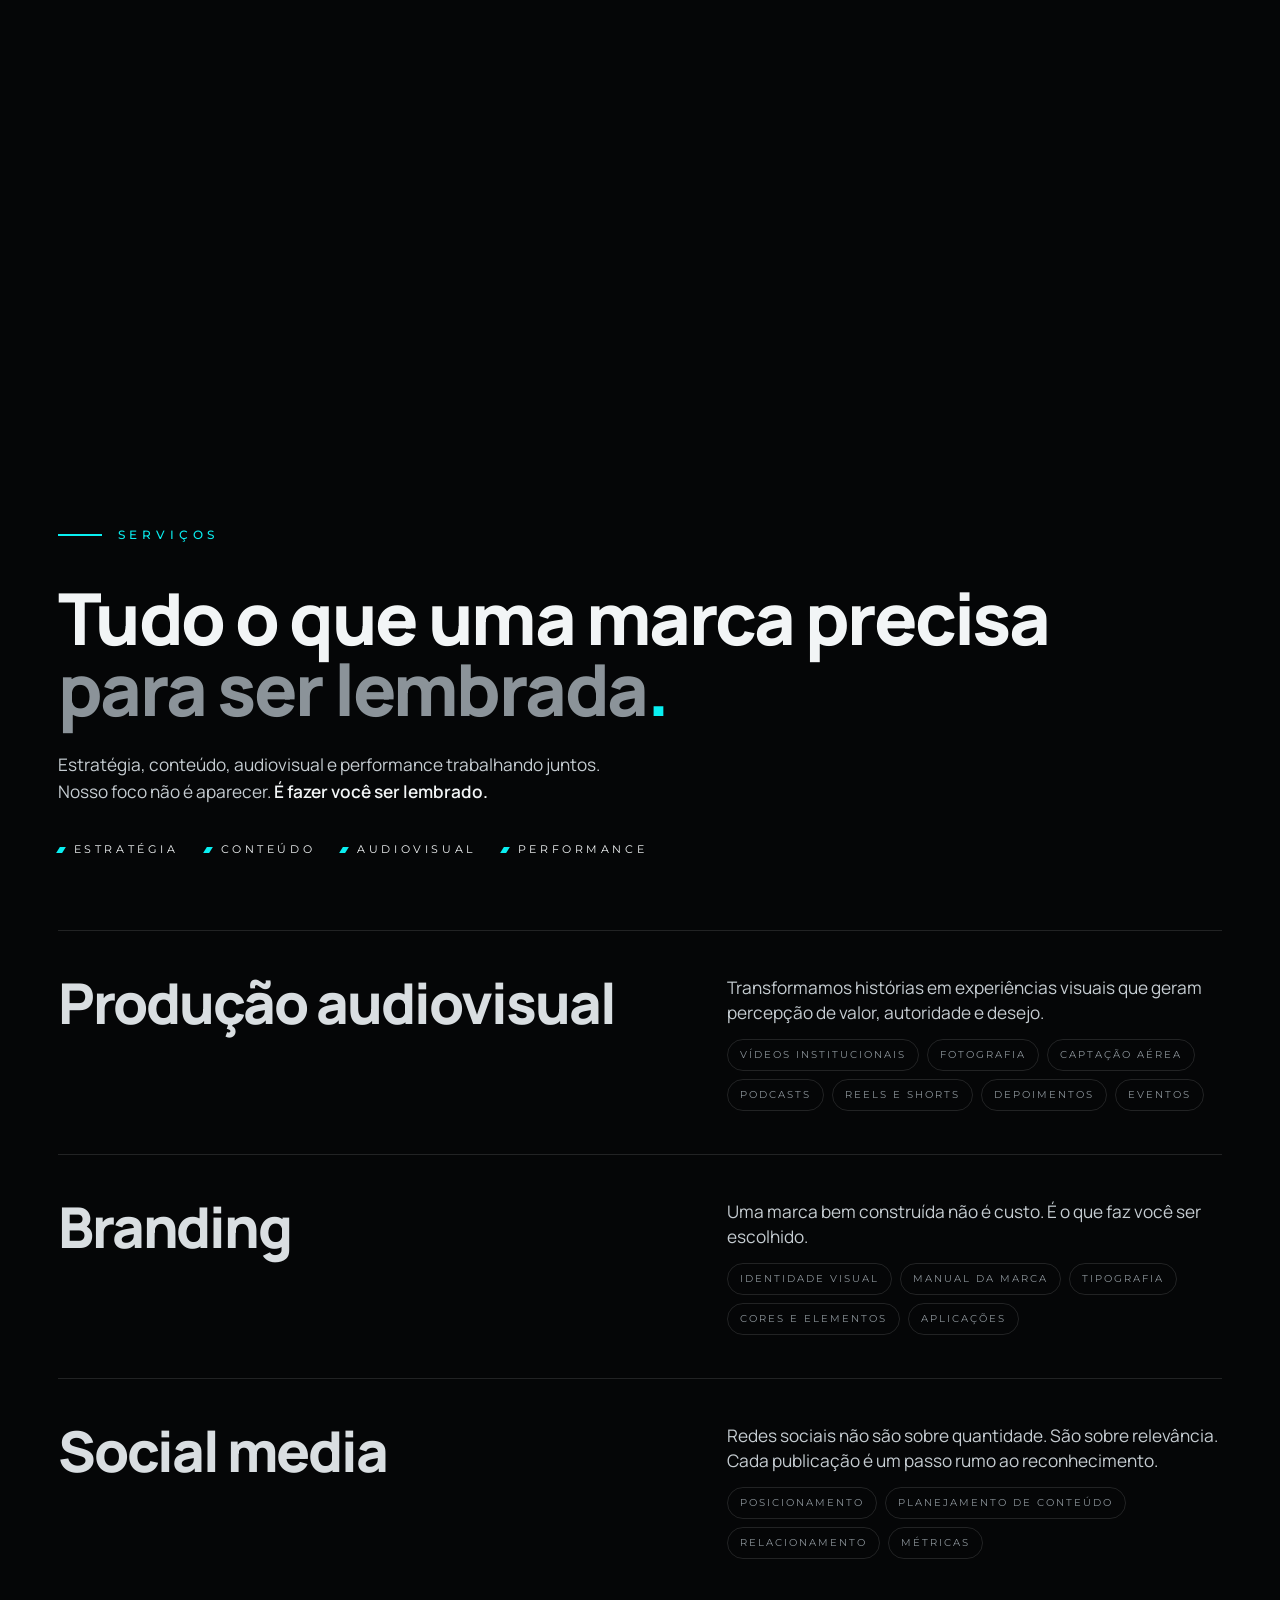
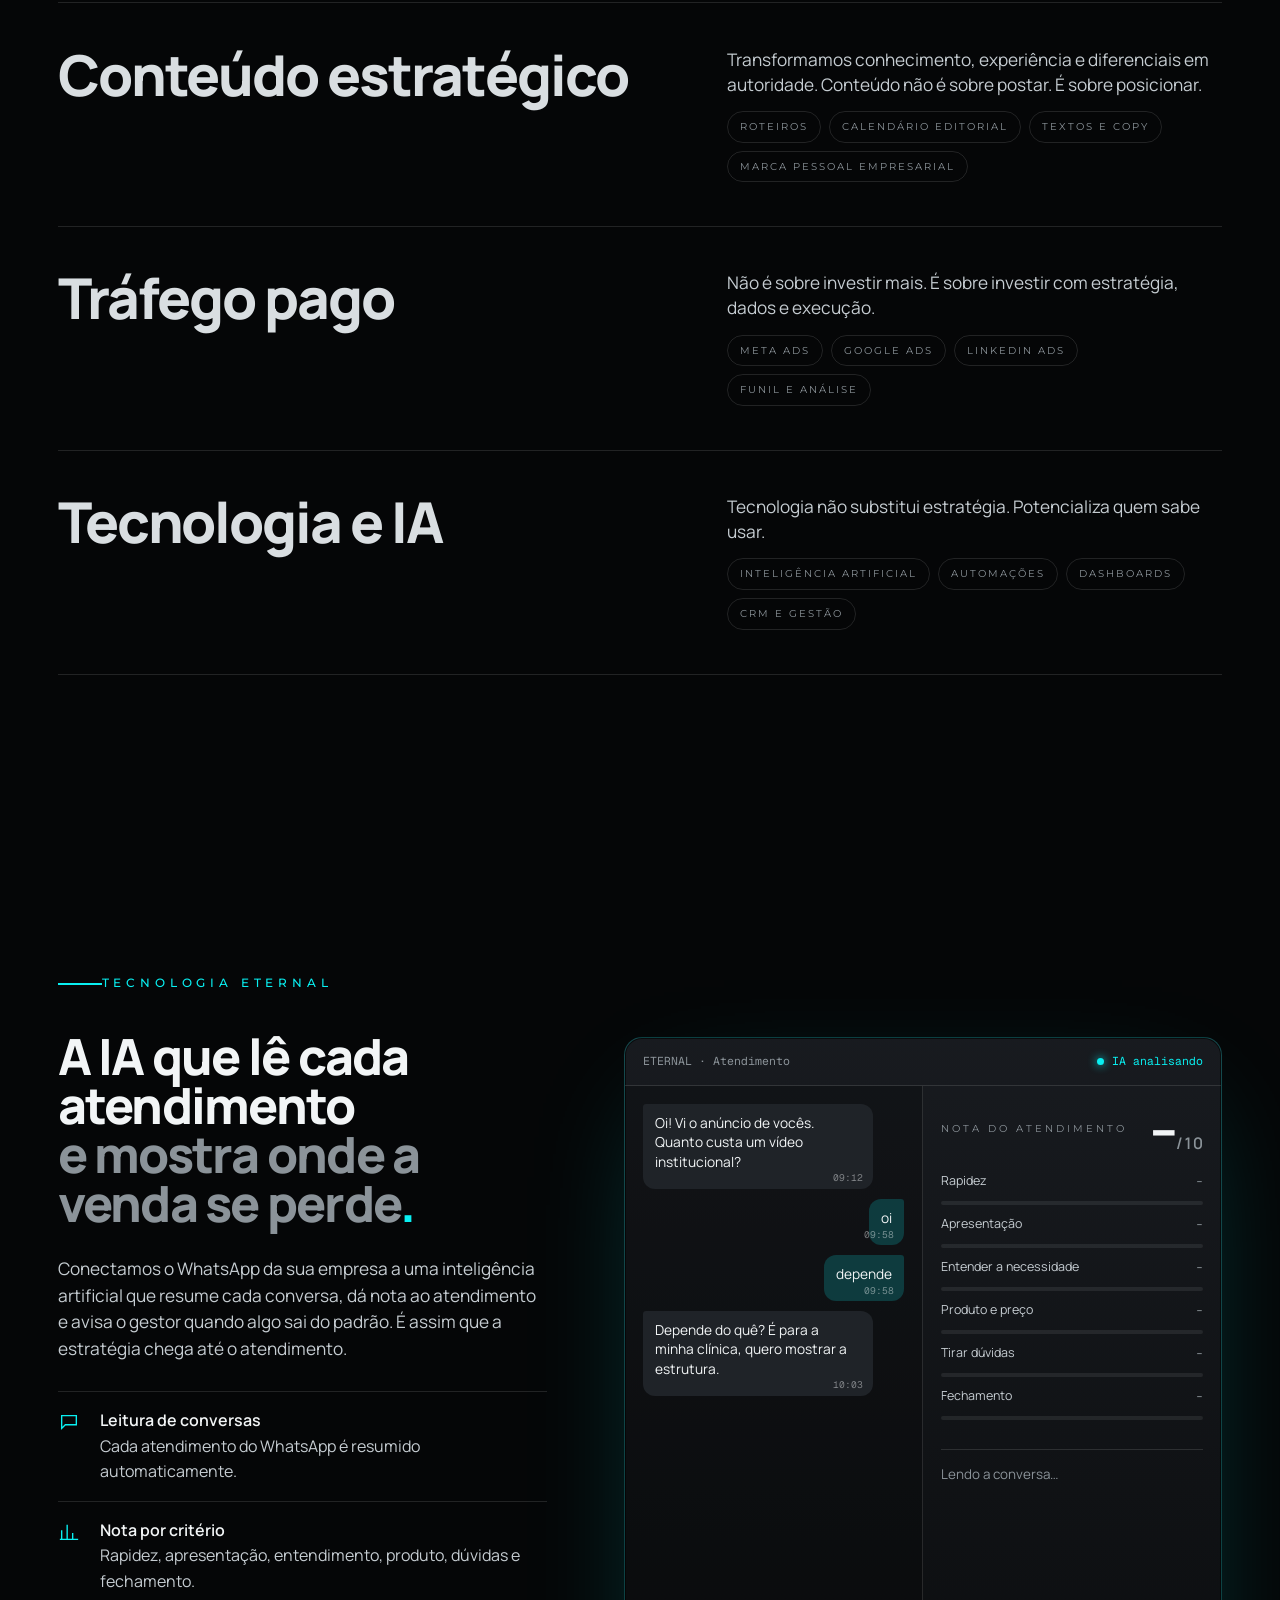
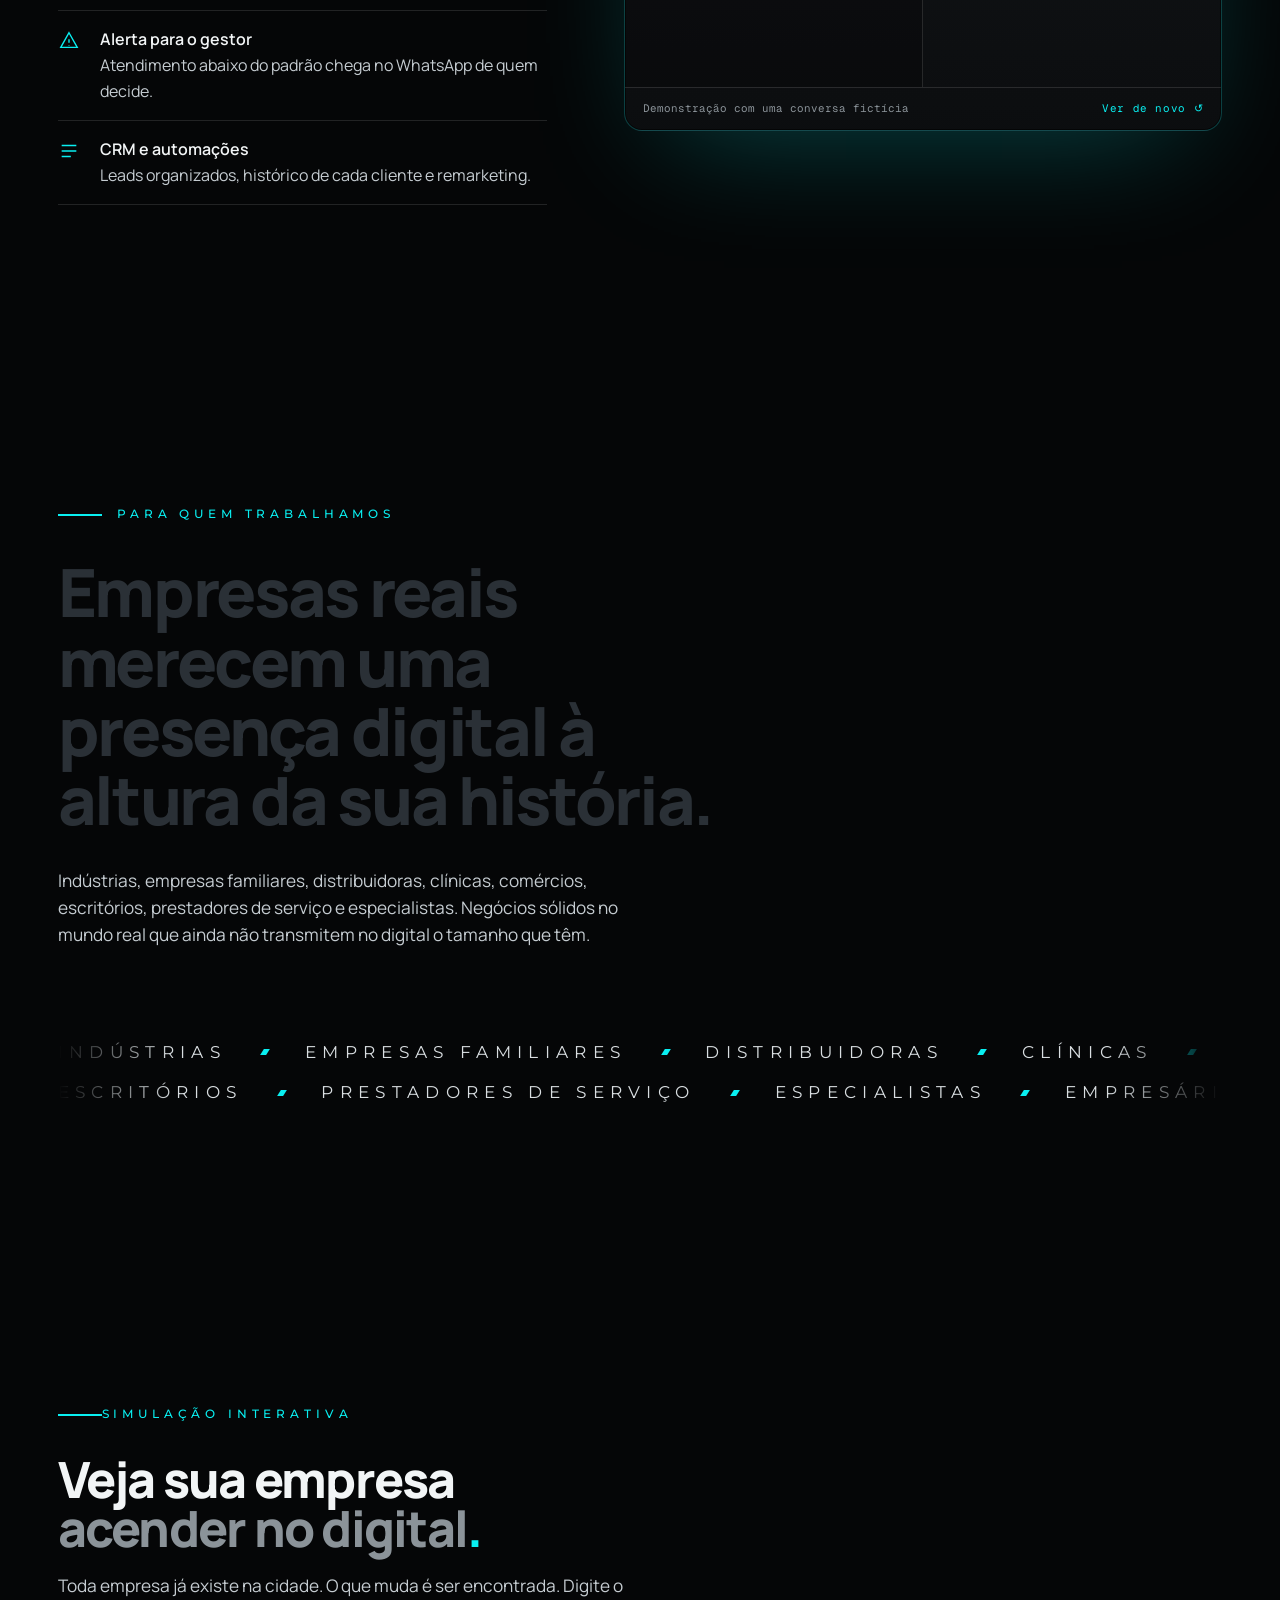
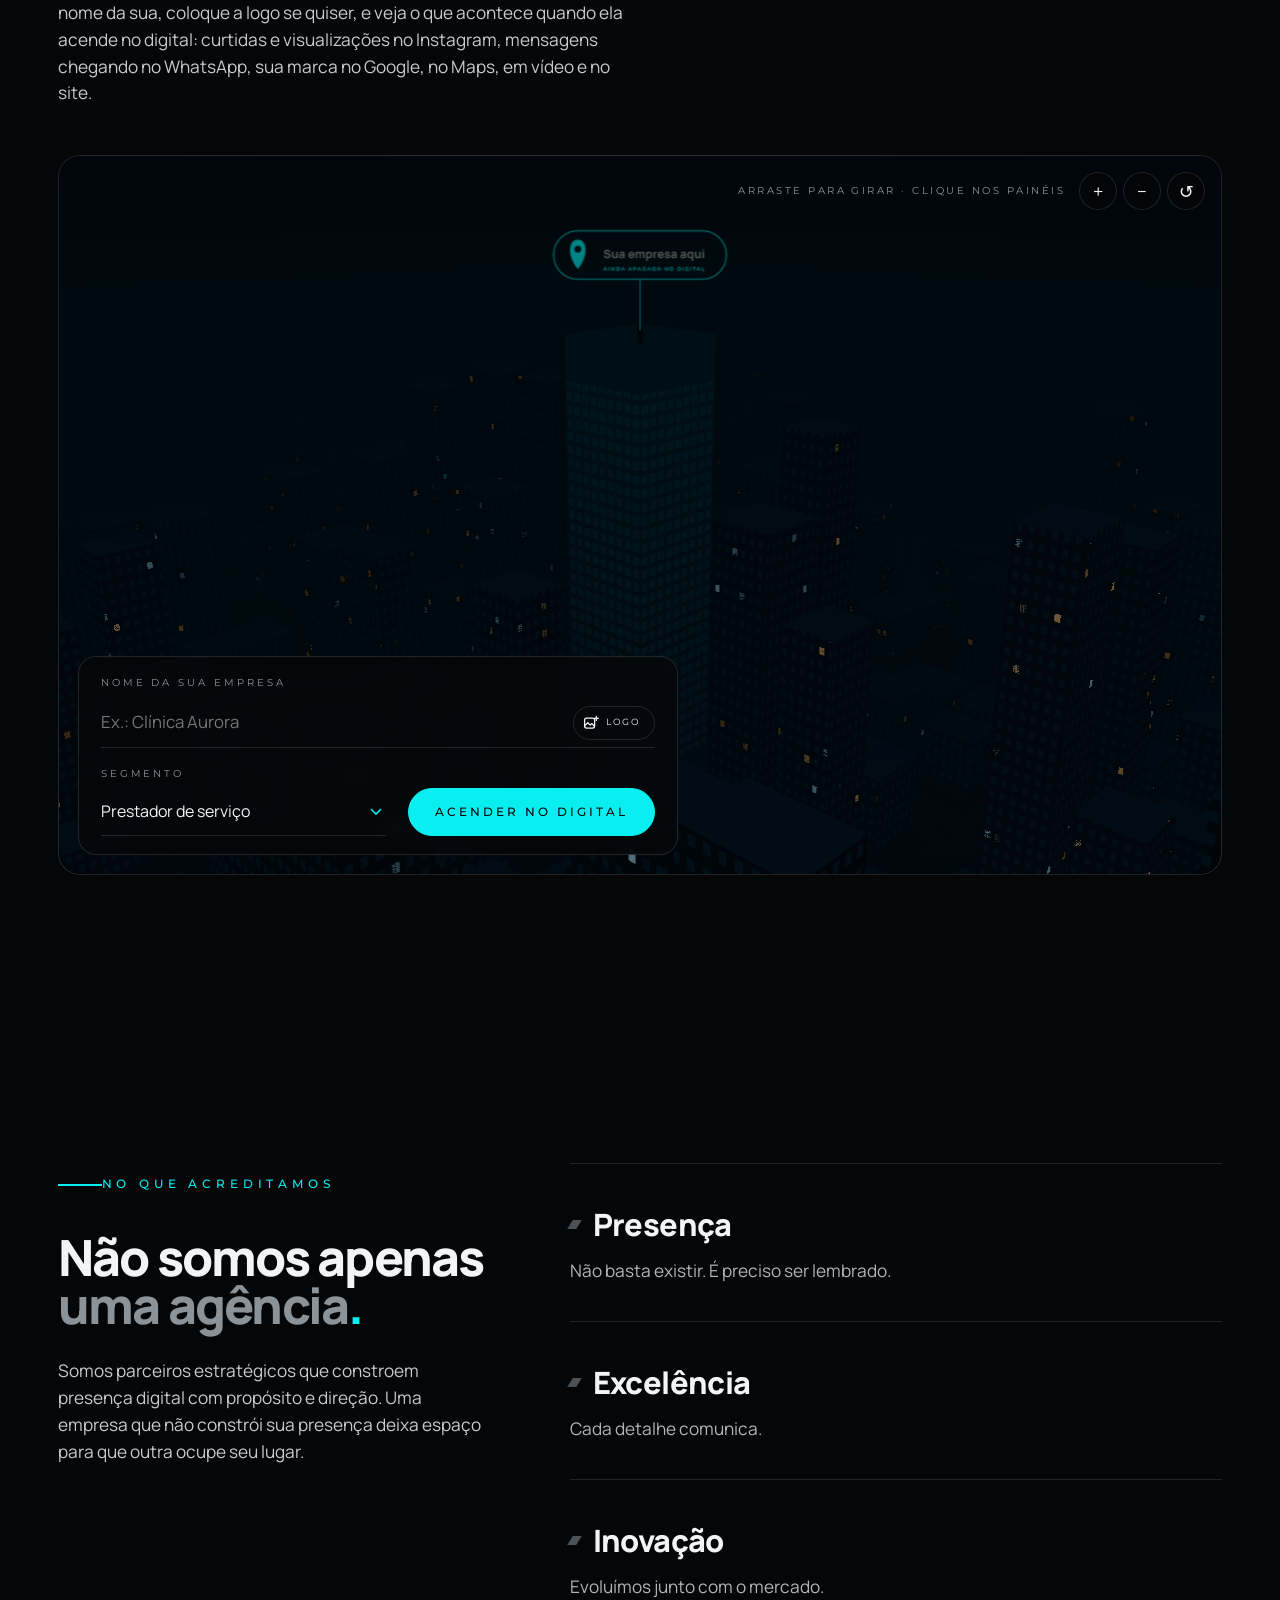
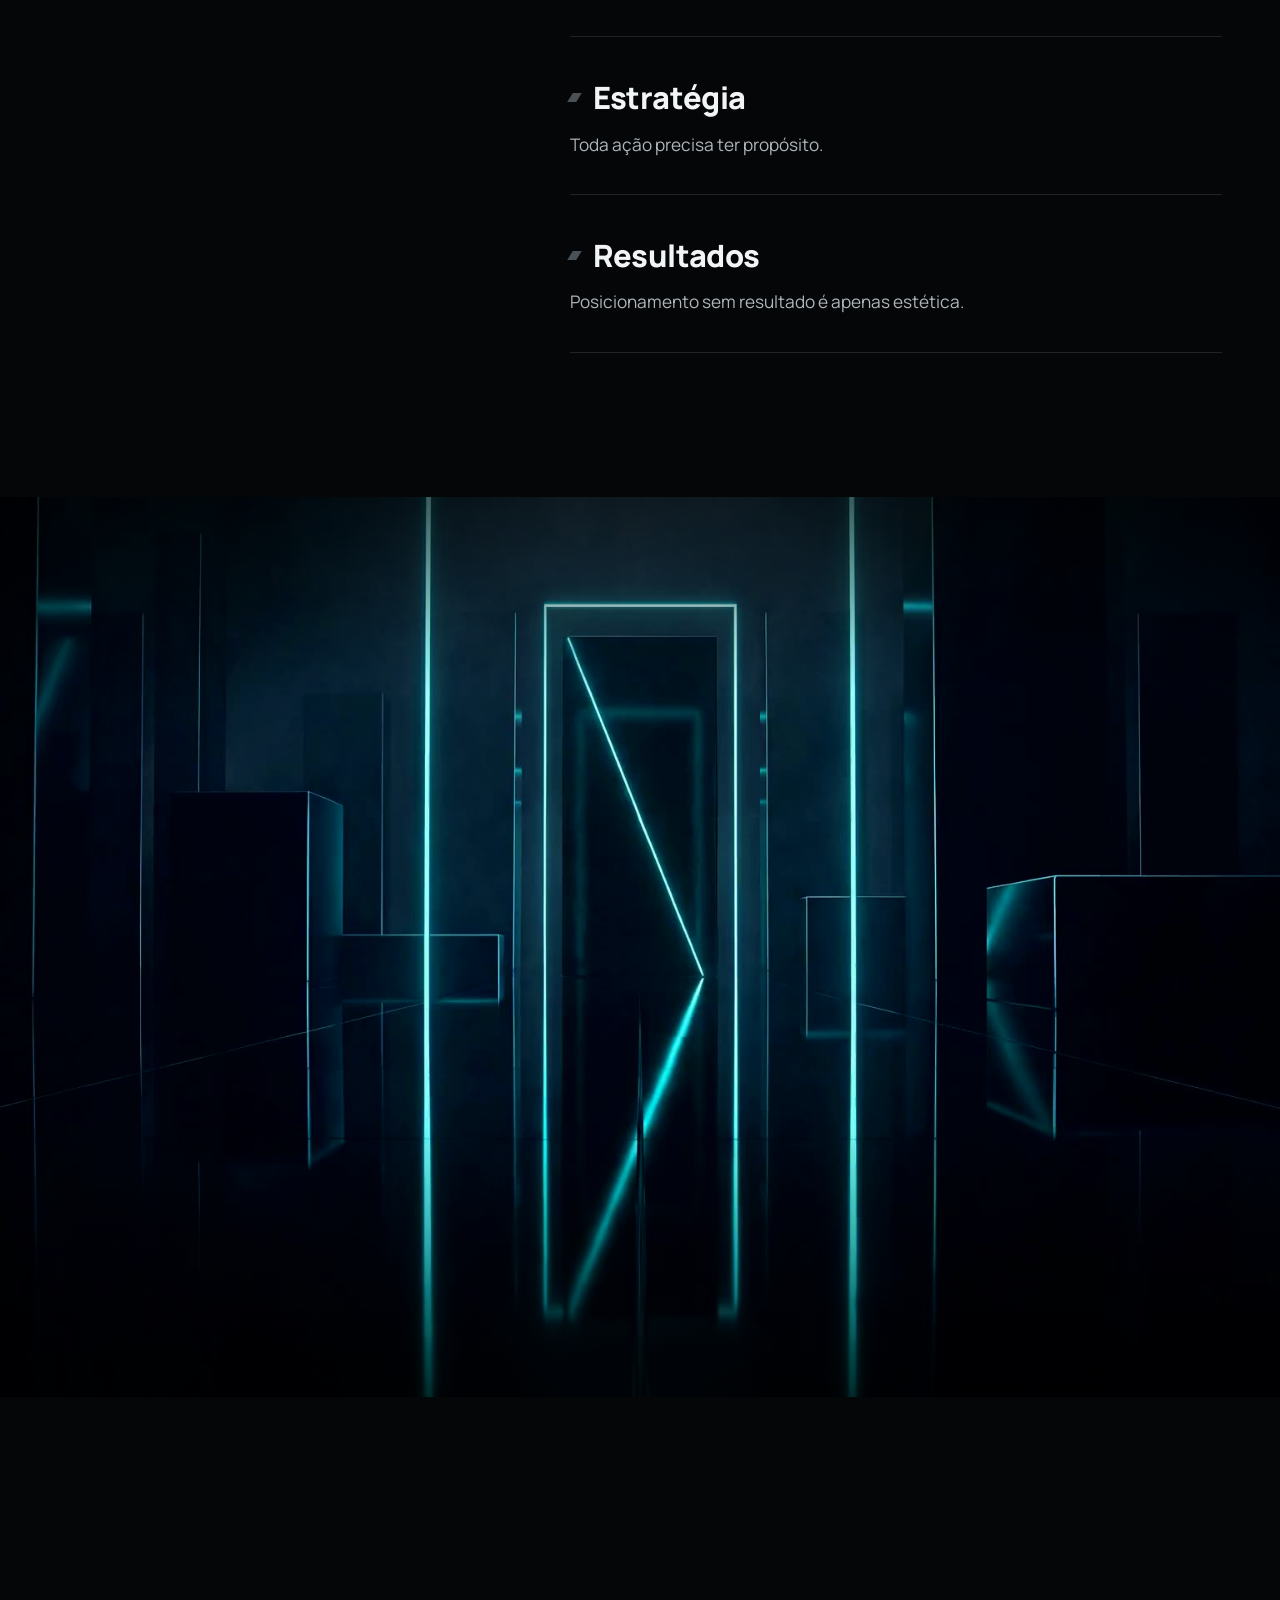
==== commit 777e73de: "Contato: novo WhatsApp (41) 99697-4910 Troca o número em todos os pontos do site: botões e links do " ====
--- a/index.html
+++ b/index.html
@@ -21,7 +21,7 @@
 <link rel="stylesheet" href="assets/css/site.css?v=2ba00b65">
 <script>document.documentElement.classList.add('js');</script>
 <script type="application/ld+json">
-{"@context":"https://schema.org","@type":"ProfessionalService","name":"ETERNAL","slogan":"Construindo sua presença no digital","url":"https://agenciaeternal.com.br/","description":"Agência de marketing especializada em posicionamento e presença digital.","telephone":"+55 69 99313-0318","address":{"@type":"PostalAddress","streetAddress":"Av. Brasil, 1082 - Nações","addressLocality":"Fazenda Rio Grande","addressRegion":"PR","postalCode":"83820-262","addressCountry":"BR"},"sameAs":["https://www.instagram.com/agenciaeternal/"]}
+{"@context":"https://schema.org","@type":"ProfessionalService","name":"ETERNAL","slogan":"Construindo sua presença no digital","url":"https://agenciaeternal.com.br/","description":"Agência de marketing especializada em posicionamento e presença digital.","telephone":"+55 41 99697-4910","address":{"@type":"PostalAddress","streetAddress":"Av. Brasil, 1082 - Nações","addressLocality":"Fazenda Rio Grande","addressRegion":"PR","postalCode":"83820-262","addressCountry":"BR"},"sameAs":["https://www.instagram.com/agenciaeternal/"]}
 </script>
 </head>
 <body class="is-loading">
@@ -60,7 +60,7 @@
     <a class="nav__link nav__office" href="/escritorio" aria-label="Escritório"><svg viewBox="0 0 24 24" fill="none" stroke="currentColor" stroke-width="1.7" stroke-linecap="round" stroke-linejoin="round" aria-hidden="true"><path d="M6.5 20.5V4.6c0-.6.5-1.1 1.1-1.1h8.8c.6 0 1.1.5 1.1 1.1v15.9"/><path d="M3.5 20.5h17"/><path d="M14.4 12.2v.6"/></svg><span>Escritório</span></a>
     <a class="nav__ignite" href="#sua-empresa" data-ignite><svg viewBox="0 0 24 24" aria-hidden="true"><path d="M13.4 2.4L4.8 13.6h5.9l-1.5 8 8.9-11.6h-6z" fill="currentColor"/></svg>Acenda sua marca</a>
     <button class="sound" id="soundToggle" type="button" aria-pressed="false" aria-label="Ligar o som ambiente"><span class="sound__bars" aria-hidden="true"><i></i><i></i><i></i><i></i></span><span class="sound__label">Som</span></button>
-    <a class="btn btn--small" href="https://wa.me/5569993130318?text=Ol%C3%A1%2C%20ETERNAL!%20Quero%20conversar%20sobre%20a%20presen%C3%A7a%20digital%20da%20minha%20empresa." target="_blank" rel="noopener" data-magnetic>Fale conosco</a>
+    <a class="btn btn--small" href="https://wa.me/5541996974910?text=Ol%C3%A1%2C%20ETERNAL!%20Quero%20conversar%20sobre%20a%20presen%C3%A7a%20digital%20da%20minha%20empresa." target="_blank" rel="noopener" data-magnetic>Fale conosco</a>
   </nav>
 </header>
 
@@ -258,7 +258,7 @@
       <p class="lead" data-reveal>Toda empresa já existe na cidade. O que muda é ser encontrada. Digite o nome da sua, coloque a logo se quiser, e veja o que acontece quando ela acende no digital: curtidas e visualizações no Instagram, mensagens chegando no WhatsApp, sua marca no Google, no Maps, em vídeo e no site.</p>
     </div>
     <div class="city__wrap">
-      <div class="city__stage" id="cityStage" data-src="assets/js/city.js?v=b03e8e67">
+      <div class="city__stage" id="cityStage" data-src="assets/js/city.js?v=f85f8a0e">
         <canvas class="city__canvas" id="cityCanvas" role="img" aria-label="Cidade em 3D. Arraste para girar e clique nos painéis para ver cada canal."></canvas>
         <img class="city__fallback" src="assets/img/city-fallback.jpg" alt="Simulação: prédio aceso na cidade, com painéis de Instagram, Facebook, Google e WhatsApp em volta" loading="lazy" width="1600" height="900">
         <div class="city__loading" aria-hidden="true"><i></i><span>Carregando a cidade</span></div>
@@ -283,7 +283,7 @@
           <button type="button" class="city__close" data-k="close" aria-label="Fechar">×</button>
           <p class="label label--cyan" data-k="t">Instagram</p>
           <p class="city__info-d" data-k="d"></p>
-          <a class="btn btn--solid btn--small" data-k="cta" href="https://wa.me/5569993130318" target="_blank" rel="noopener">Quero isso na minha empresa</a>
+          <a class="btn btn--solid btn--small" data-k="cta" href="https://wa.me/5541996974910" target="_blank" rel="noopener">Quero isso na minha empresa</a>
         </div>
       </div>
       <form class="city__form" id="cityForm" autocomplete="off">
@@ -311,7 +311,7 @@
           </select>
         </div>
         <button class="btn btn--solid" type="submit">Acender no digital</button>
-        <a class="city__cta" id="cityCta" href="https://wa.me/5569993130318" target="_blank" rel="noopener" hidden>Quero essa presença de verdade →</a>
+        <a class="city__cta" id="cityCta" href="https://wa.me/5541996974910" target="_blank" rel="noopener" hidden>Quero essa presença de verdade →</a>
         <p class="city__note" id="cityLogoNote" role="status" hidden></p>
       </form>
       <p class="sr-only" id="cityLive" aria-live="polite"></p>
@@ -361,8 +361,8 @@
         <p class="lead">Entendemos seu negócio. Transformamos estratégia em presença. E presença em reconhecimento.</p>
         <div class="channels">
           <div class="channel">
-            <div><span class="channel__k">WhatsApp</span><a class="channel__v" id="waNumber" href="https://wa.me/5569993130318" target="_blank" rel="noopener">(69) 99313-0318</a></div>
-            <button class="copy-btn" type="button" data-copy="(69) 99313-0318">Copiar</button>
+            <div><span class="channel__k">WhatsApp</span><a class="channel__v" id="waNumber" href="https://wa.me/5541996974910" target="_blank" rel="noopener">(41) 99697-4910</a></div>
+            <button class="copy-btn" type="button" data-copy="(41) 99697-4910">Copiar</button>
           </div>
           <div class="channel">
             <div><span class="channel__k">Instagram</span><a class="channel__v" href="https://www.instagram.com/agenciaeternal/" target="_blank" rel="noopener">@agenciaeternal</a></div>
@@ -390,7 +390,7 @@
         <button class="btn btn--solid" type="submit" data-magnetic>Continuar no WhatsApp
           <svg class="arrow" viewBox="0 0 16 16" fill="none" stroke="currentColor" stroke-width="1.6" aria-hidden="true"><path d="M3 8h10M9 4l4 4-4 4"/></svg></button>
         <p class="form__note">Sua mensagem abre pronta no WhatsApp da ETERNAL.</p>
-        <p class="form__done" id="formDone" hidden>Mensagem pronta. Se o WhatsApp não abriu sozinho, <a id="formDoneLink" href="https://wa.me/5569993130318" target="_blank" rel="noopener">abra a conversa por aqui</a>.</p>
+        <p class="form__done" id="formDone" hidden>Mensagem pronta. Se o WhatsApp não abriu sozinho, <a id="formDoneLink" href="https://wa.me/5541996974910" target="_blank" rel="noopener">abra a conversa por aqui</a>.</p>
       </form>
     </div>
   </section>
@@ -428,7 +428,7 @@
   </div>
 </footer>
 
-<a class="wa-float" id="waFloat" href="https://wa.me/5569993130318?text=Ol%C3%A1%2C%20ETERNAL!%20Quero%20conversar%20sobre%20a%20presen%C3%A7a%20digital%20da%20minha%20empresa." target="_blank" rel="noopener" aria-label="Conversar no WhatsApp">
+<a class="wa-float" id="waFloat" href="https://wa.me/5541996974910?text=Ol%C3%A1%2C%20ETERNAL!%20Quero%20conversar%20sobre%20a%20presen%C3%A7a%20digital%20da%20minha%20empresa." target="_blank" rel="noopener" aria-label="Conversar no WhatsApp">
   <svg viewBox="0 0 24 24" fill="none" stroke="currentColor" stroke-width="1.8" stroke-linecap="round" stroke-linejoin="round" aria-hidden="true"><path d="M4 6.5A2.5 2.5 0 0 1 6.5 4h11A2.5 2.5 0 0 1 20 6.5v7a2.5 2.5 0 0 1-2.5 2.5H11l-4.5 3.8V16h0A2.5 2.5 0 0 1 4 13.5z"/><path d="M8.6 10h.01M12 10h.01M15.4 10h.01" stroke-width="2.6"/></svg>
 </a>
 
@@ -461,6 +461,6 @@
 <script src="assets/js/vendor/lenis.min.js?v=acddbf76"></script>
 <script src="assets/js/particles.js?v=a7727342"></script>
 <script src="assets/js/demo.js?v=3bd03146"></script>
-<script src="assets/js/main.js?v=7bd51f38"></script>
+<script src="assets/js/main.js?v=4c85548e"></script>
 </body>
 </html>
